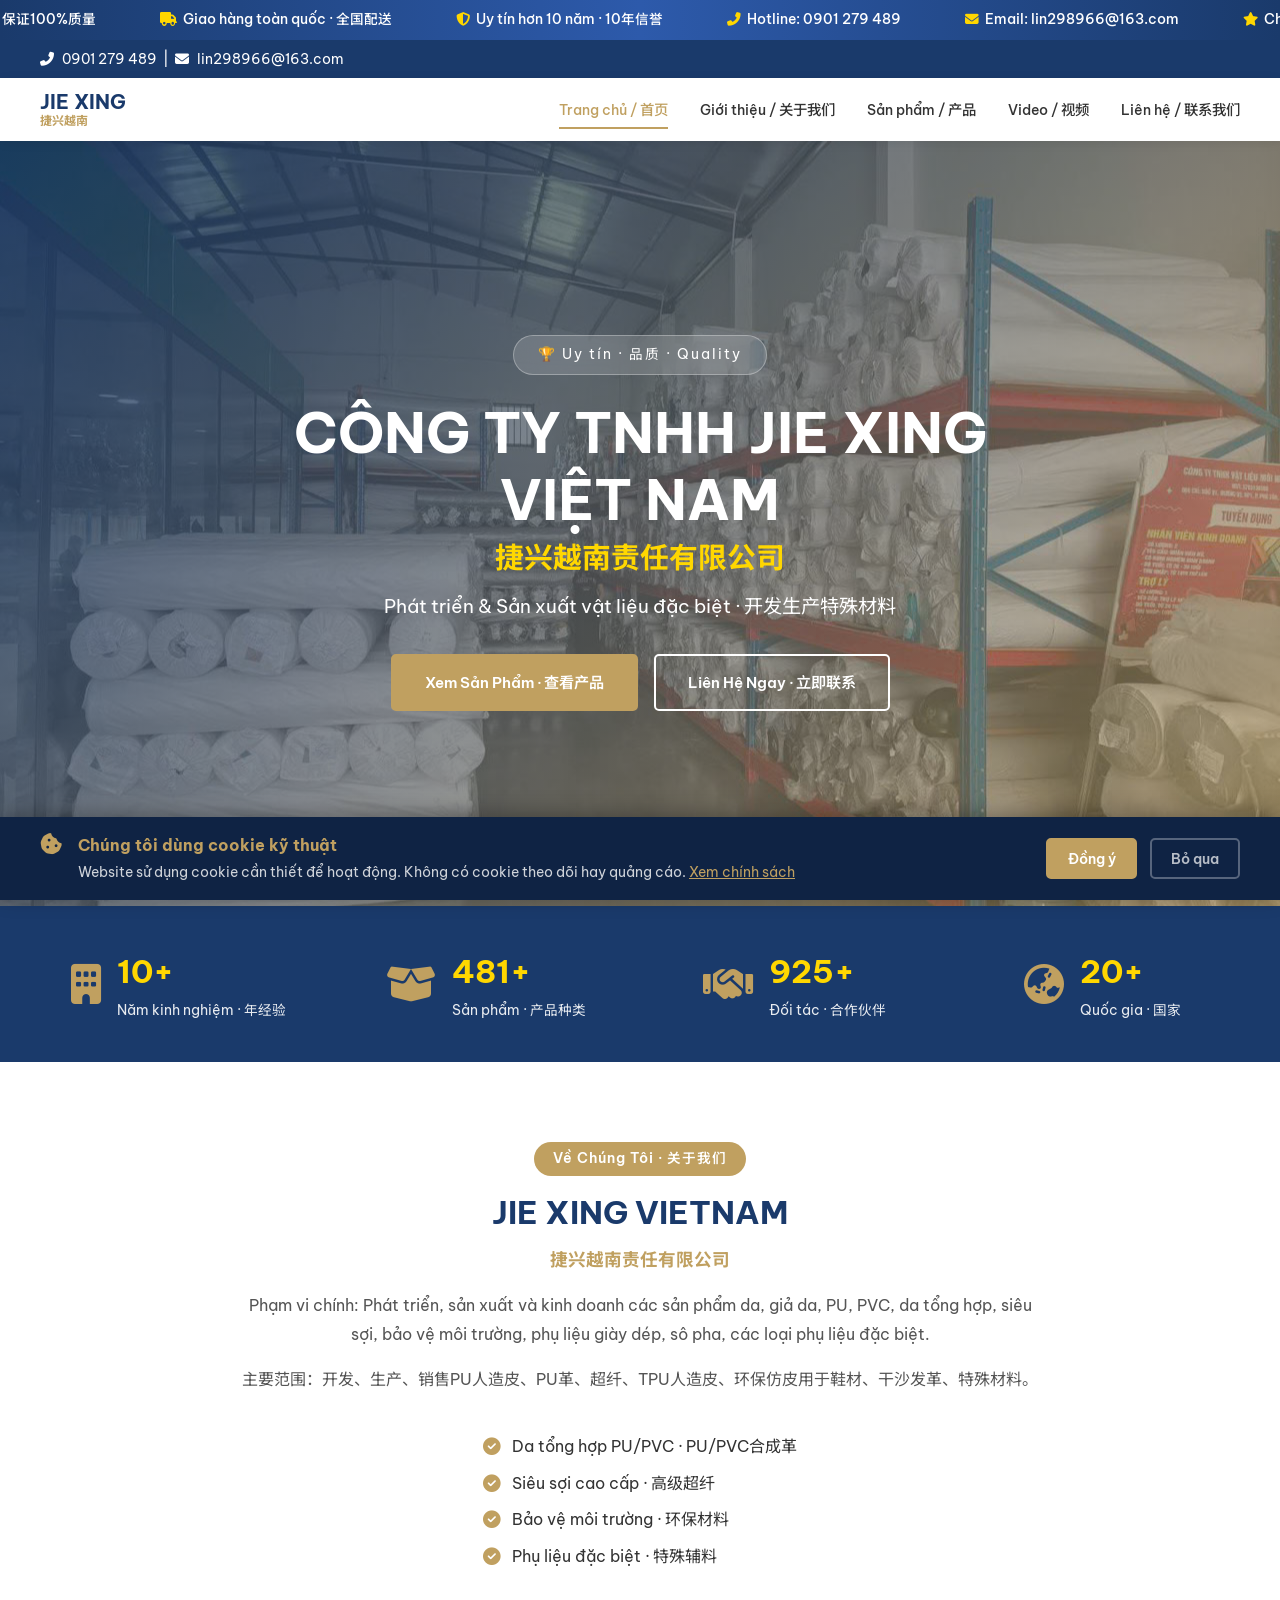
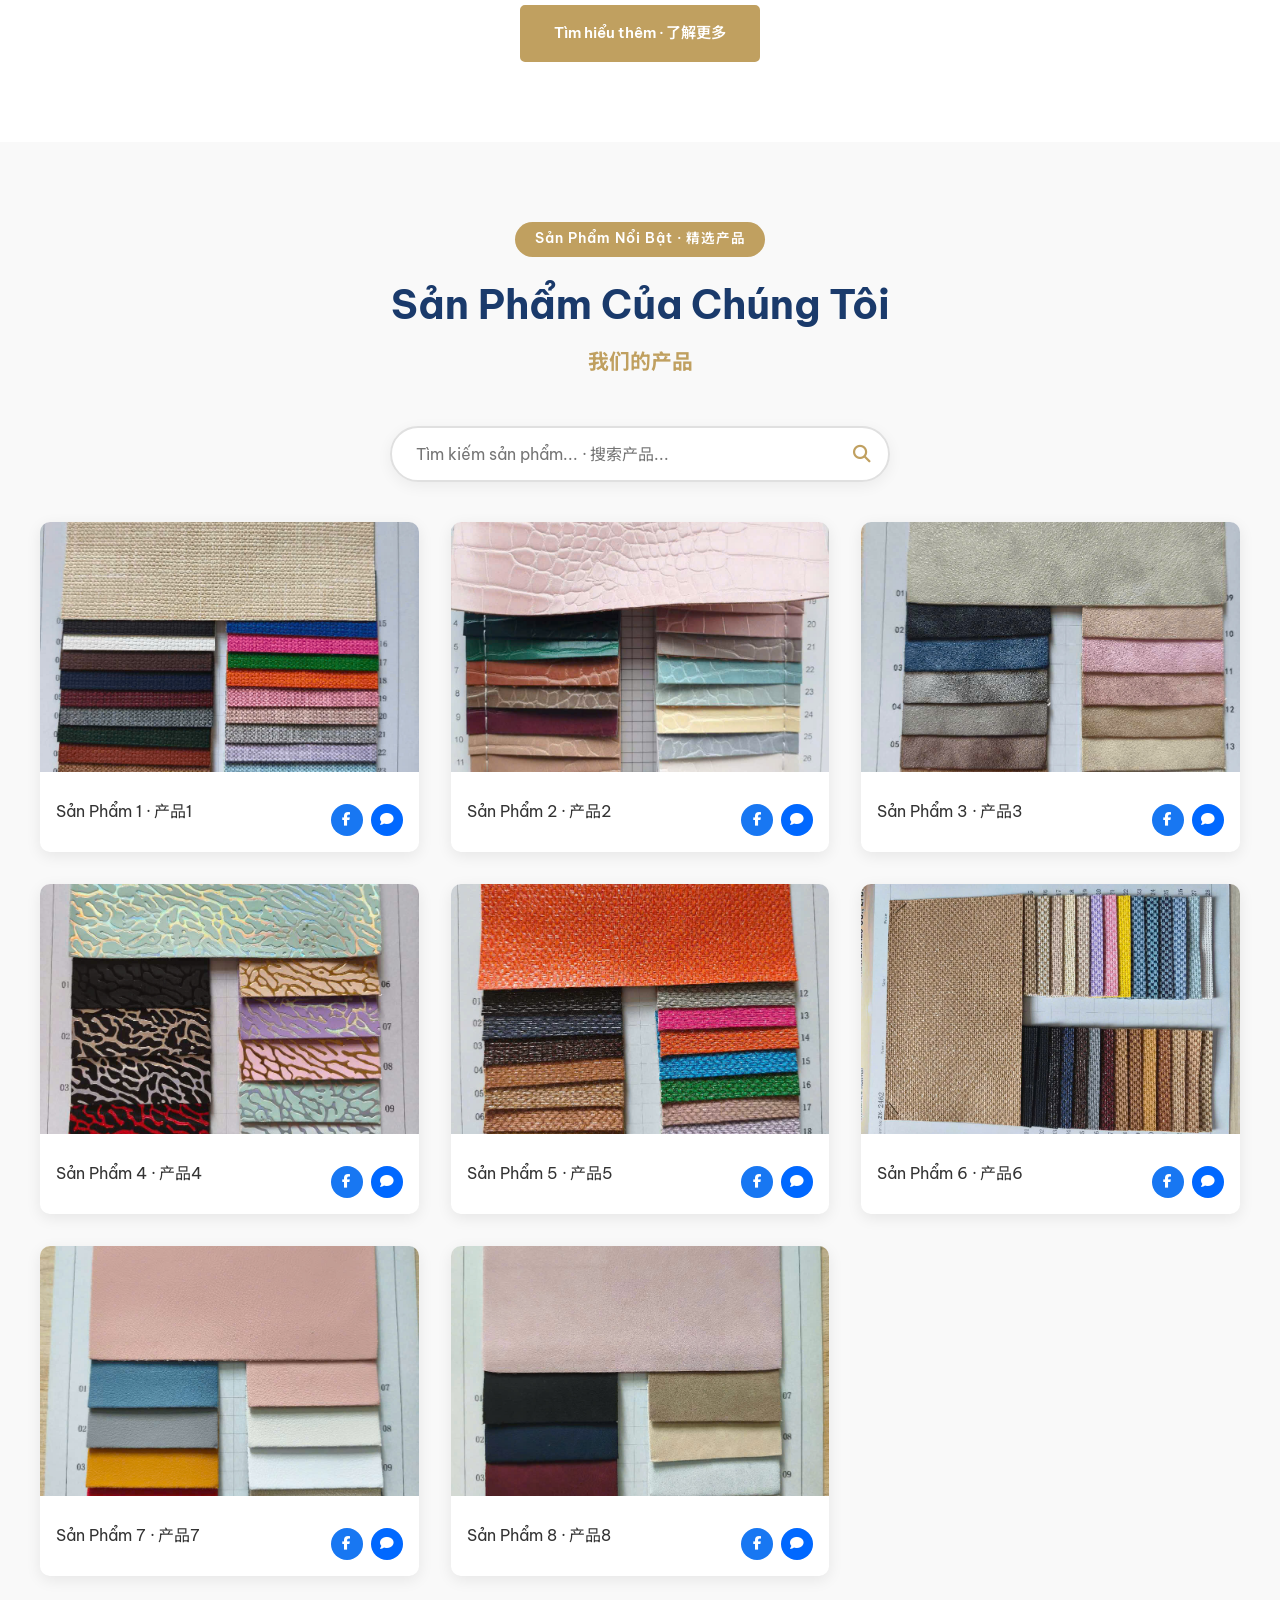
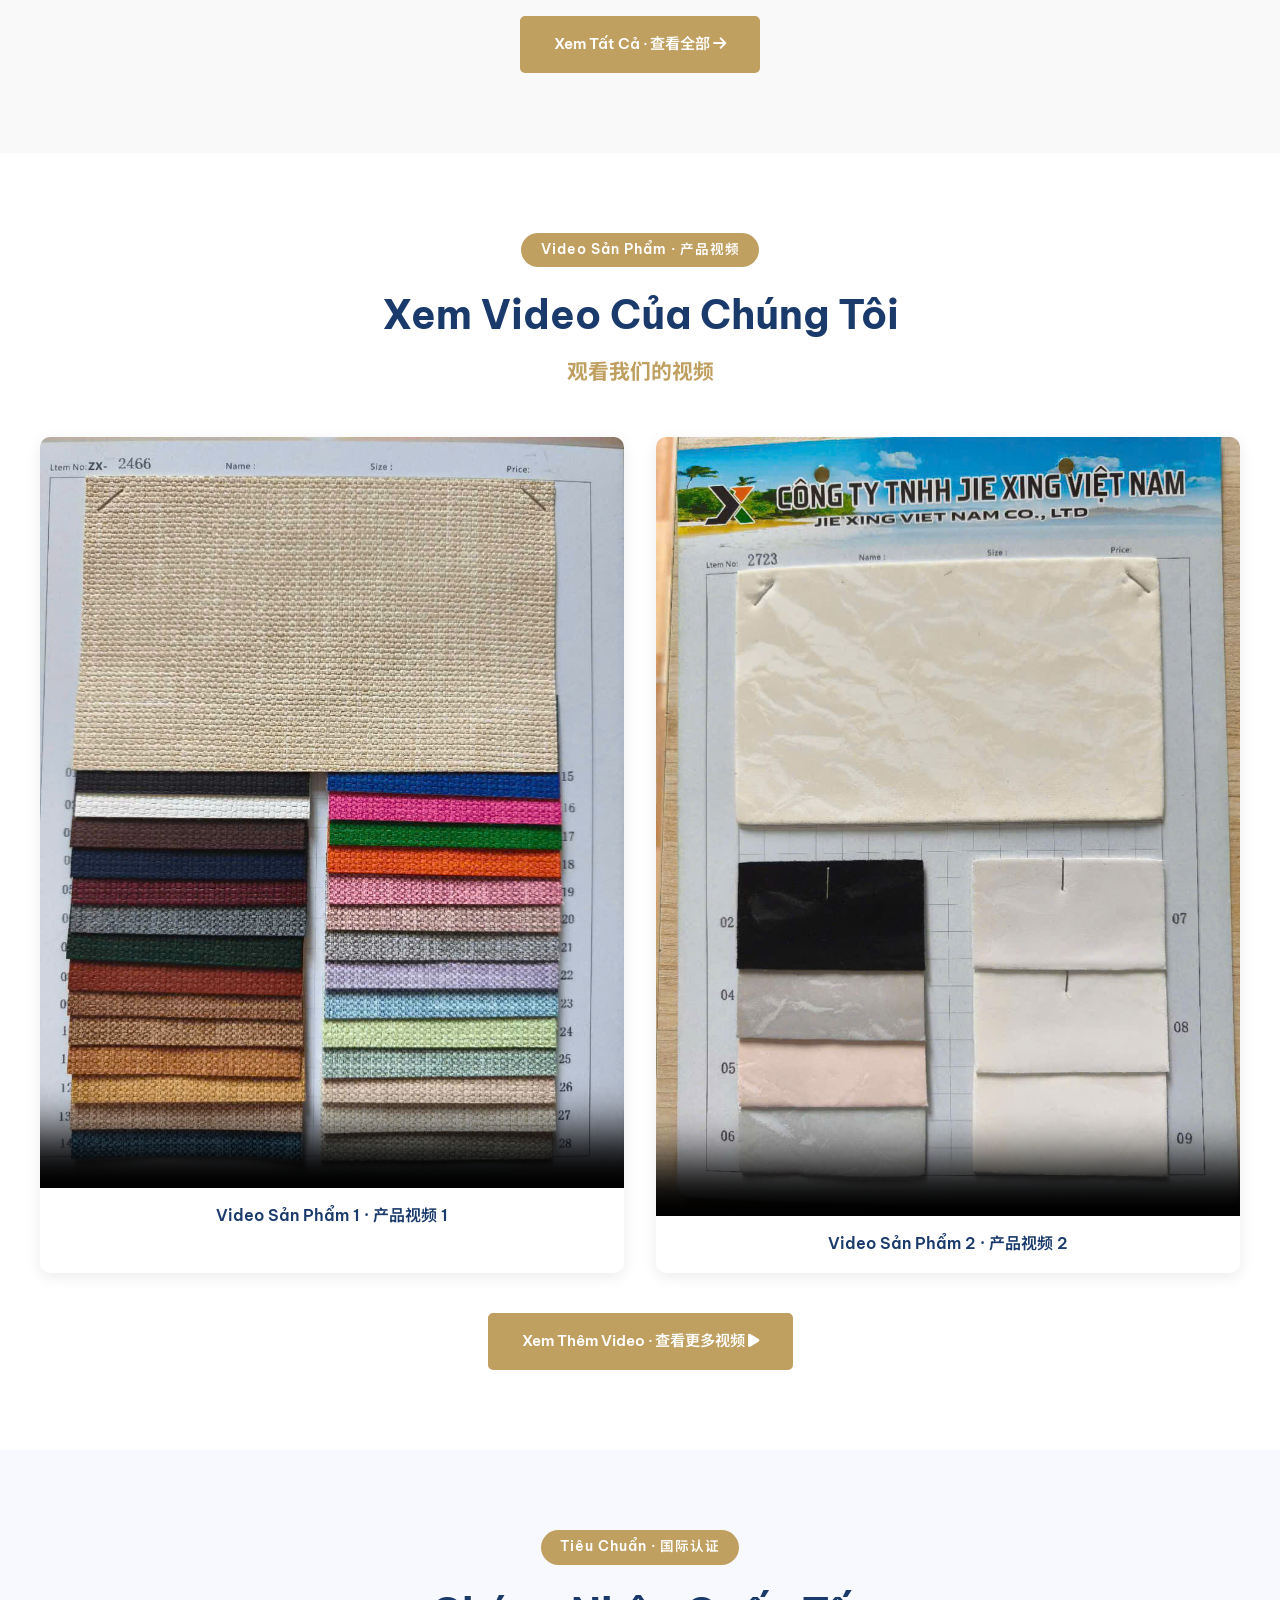
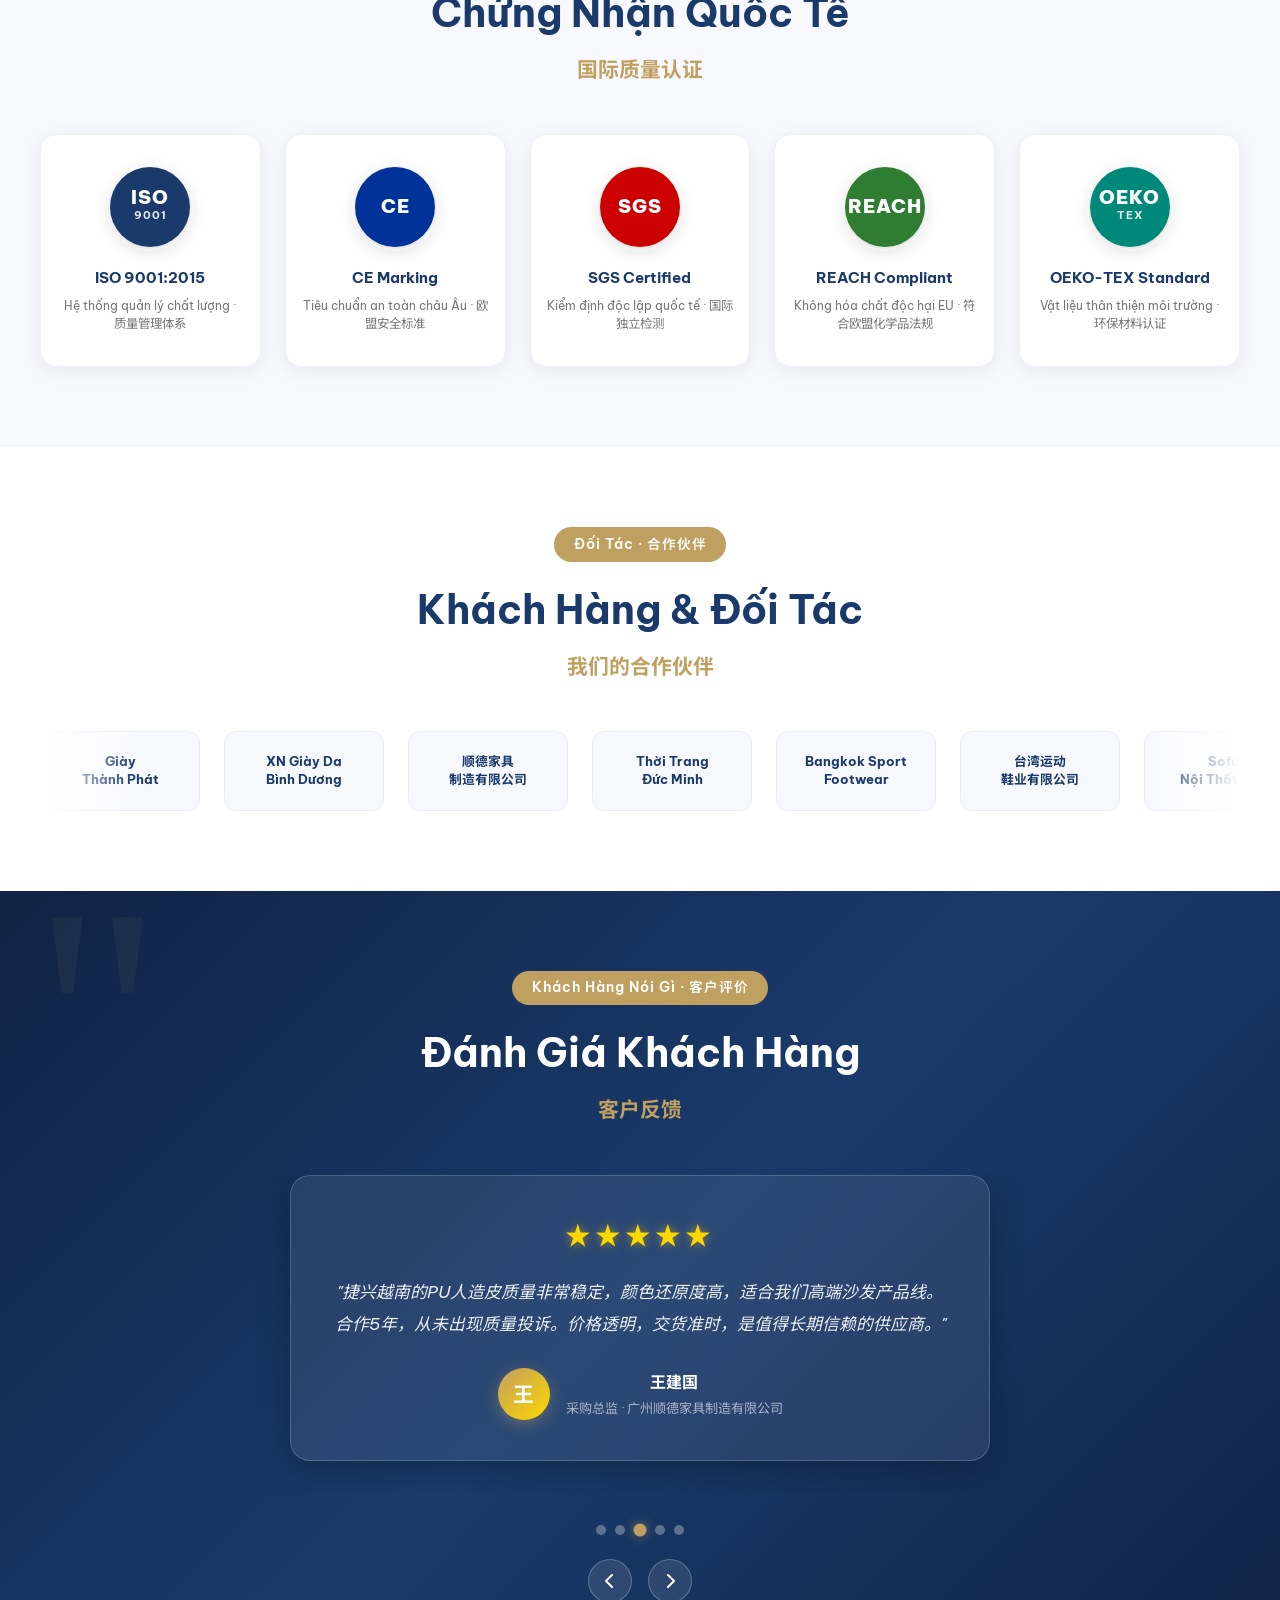
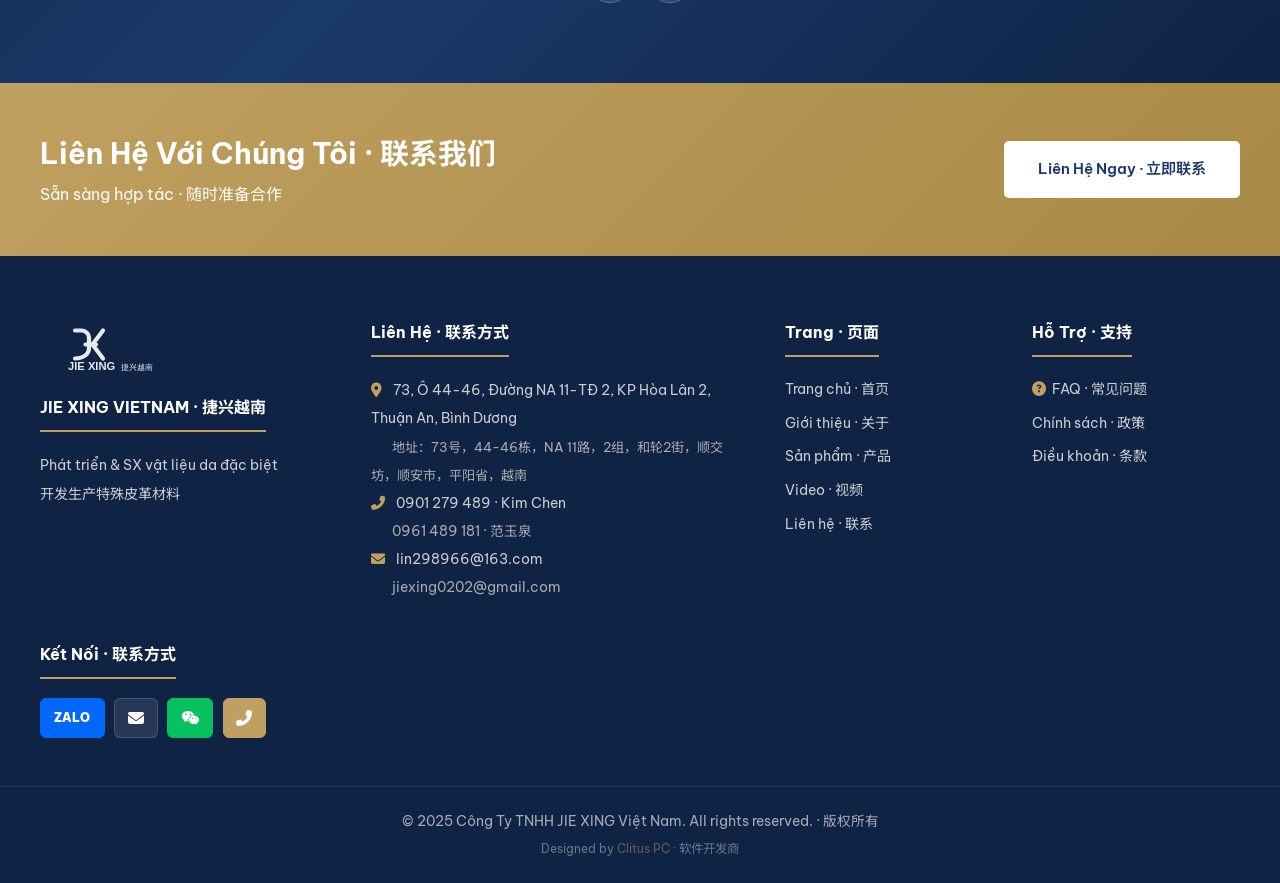
==== index.html @ db03d675 "fix: xoa han anh khoi HTML index va gioi-thieu, khong con xuat hien o dau" ====
﻿<!DOCTYPE html>
<html lang="vi">
<head>
  <meta charset="UTF-8" />
  <meta name="viewport" content="width=device-width, initial-scale=1.0"/>
  <title>JIE XING VIETNAM · Công Ty TNHH JIE XING Việt Nam · 捷兴越南</title>

  <!-- ===== SEO META ===== -->
  <meta name="description" content="Công ty TNHH JIE XING Việt Nam - Chuyên phát triển, sản xuất vật liệu da PU/PVC, siêu sợi, da tổng hợp, phụ liệu giày dép cao cấp tại Bình Dương, Việt Nam."/>
  <meta name="keywords" content="JIE XING, da PU, PVC, siêu sợi, vật liệu da, phụ liệu giày, Bình Dương, 捷兴越南, 人造皮革"/>
  <meta name="author" content="Công Ty TNHH JIE XING Việt Nam"/>
  <meta name="robots" content="index, follow"/>
  <link rel="canonical" href="https://jiexing-vietnam.vercel.app/"/>

  <!-- ===== HREFLANG (đa ngôn ngữ SEO) ===== -->
  <link rel="alternate" hreflang="vi" href="https://jiexing-vietnam.vercel.app/index.html"/>
  <link rel="alternate" hreflang="zh" href="https://jiexing-vietnam.vercel.app/index-cn.html"/>
  <link rel="alternate" hreflang="x-default" href="https://jiexing-vietnam.vercel.app/"/>

  <!-- ===== FAVICON ===== -->
  <link rel="icon" type="image/svg+xml" href="images/favicon.svg"/>
  <link rel="shortcut icon" href="images/favicon.svg"/>

  <!-- ===== PRECONNECT (tăng tốc tải font/CDN) ===== -->
  <link rel="preconnect" href="https://fonts.googleapis.com"/>
  <link rel="preconnect" href="https://fonts.gstatic.com" crossorigin/>
  <link rel="preconnect" href="https://cdnjs.cloudflare.com"/>

  <!-- ===== DNS PREFETCH ===== -->
  <link rel="dns-prefetch" href="https://fonts.googleapis.com"/>
  <link rel="dns-prefetch" href="https://cdnjs.cloudflare.com"/>

  <!-- ===== OPEN GRAPH ===== -->
  <meta property="og:type" content="website"/>
  <meta property="og:url" content="https://jiexing-vietnam.vercel.app/"/>
  <meta property="og:title" content="JIE XING VIETNAM · Vật Liệu Da Cao Cấp"/>
  <meta property="og:description" content="Phát triển & Sản xuất vật liệu da đặc biệt PU/PVC, siêu sợi, da tổng hợp tại Bình Dương, Việt Nam."/>
  <meta property="og:image" content="https://jiexing-vietnam.vercel.app/anh-cong-ty/z8016551826097_303a091d71e7a9122ea90979e0007694.jpg"/>
  <meta property="og:locale" content="vi_VN"/>
  <meta property="og:site_name" content="JIE XING VIETNAM"/>

  <!-- ===== TWITTER CARD ===== -->
  <meta name="twitter:card" content="summary_large_image"/>
  <meta name="twitter:title" content="JIE XING VIETNAM · Vật Liệu Da Cao Cấp"/>
  <meta name="twitter:description" content="Phát triển & Sản xuất vật liệu da đặc biệt tại Bình Dương, Việt Nam."/>
  <meta name="twitter:image" content="https://jiexing-vietnam.vercel.app/anh-cong-ty/z8016551826097_303a091d71e7a9122ea90979e0007694.jpg"/>

  <!-- ===== SCHEMA.ORG JSON-LD ===== -->
  <script type="application/ld+json">
  {
    "@context": "https://schema.org",
    "@type": "LocalBusiness",
    "name": "Công Ty TNHH JIE XING Việt Nam",
    "alternateName": "JIE XING VIETNAM",
    "url": "https://jiexing-vietnam.vercel.app",
    "logo": "https://jiexing-vietnam.vercel.app/images/logo.svg",
    "image": "https://jiexing-vietnam.vercel.app/anh-cong-ty/z8016551826097_303a091d71e7a9122ea90979e0007694.jpg",
    "description": "Phát triển, sản xuất và kinh doanh các sản phẩm da PU, PVC, siêu sợi, da tổng hợp, phụ liệu giày dép cao cấp.",
    "telephone": "+84901279489",
    "email": "lin298966@163.com",
    "address": {
      "@type": "PostalAddress",
      "streetAddress": "73, Ô 44-46, Đường NA 11-TĐ 2, KP Hòa Lân 2",
      "addressLocality": "Thuận An",
      "addressRegion": "Bình Dương",
      "addressCountry": "VN"
    },
    "openingHoursSpecification": [
      {"@type":"OpeningHoursSpecification","dayOfWeek":["Monday","Tuesday","Wednesday","Thursday","Friday"],"opens":"08:00","closes":"18:00"},
      {"@type":"OpeningHoursSpecification","dayOfWeek":["Saturday"],"opens":"08:00","closes":"16:00"},
      {"@type":"OpeningHoursSpecification","dayOfWeek":["Sunday"],"opens":"09:00","closes":"12:00"}
    ],
    "sameAs": ["https://zalo.me/0901279489"]
  }
  </script>

  <link rel="stylesheet" href="css/style.css?v=20250709"/>
  <link rel="stylesheet" href="https://cdnjs.cloudflare.com/ajax/libs/font-awesome/6.5.0/css/all.min.css" media="print" onload="this.media='all'"/>
  <noscript><link rel="stylesheet" href="https://cdnjs.cloudflare.com/ajax/libs/font-awesome/6.5.0/css/all.min.css"/></noscript>
  <link href="https://fonts.googleapis.com/css2?family=Be+Vietnam+Pro:wght@300;400;600;700&family=Noto+Sans+SC:wght@300;400;700&display=swap" rel="stylesheet" media="print" onload="this.media='all'"/>
  <noscript><link href="https://fonts.googleapis.com/css2?family=Be+Vietnam+Pro:wght@300;400;600;700&family=Noto+Sans+SC:wght@300;400;700&display=swap" rel="stylesheet"/></noscript>
  <style>
    @keyframes tickerScroll { 0% { transform: translateX(0); } 100% { transform: translateX(-50%); } }
    @-webkit-keyframes tickerScroll { 0% { -webkit-transform: translateX(0); } 100% { -webkit-transform: translateX(-50%); } }
  </style>
</head>
<body>

<!-- ===== LOADING SCREEN ===== -->
<div id="loadingScreen" role="status" aria-label="Đang tải trang">
  <div class="loader-inner">
    <div class="loader-logo">JIE XING</div>
    <div class="loader-bar"><div class="loader-bar-fill"></div></div>
    <div class="loader-text">Đang tải · 加载中...</div>
  </div>
</div>

<!-- ===== ACCESSIBILITY SKIP LINK ===== -->
<a href="#main-content" class="skip-link">Bỏ qua điều hướng, đến nội dung chính</a>

<!-- ===== SCROLL PROGRESS BAR ===== -->
<div id="scrollProgress" role="progressbar" aria-label="Tiến trình cuộn trang"></div>

<!-- ===== CUSTOM CURSOR ===== -->
<div id="cursor" aria-hidden="true"></div>
<div id="cursorDot" aria-hidden="true"></div>

<!-- ===== COOKIE CONSENT ===== -->
<div id="cookieBanner" class="cookie-banner" role="dialog" aria-label="Thông báo cookie" aria-modal="true" style="display:none">
  <div class="cookie-inner">
    <div class="cookie-text">
      <i class="fas fa-cookie-bite" style="color:#c0a060;font-size:1.4rem"></i>
      <div>
        <strong>Chúng tôi dùng cookie kỹ thuật</strong>
        <p>Website sử dụng cookie cần thiết để hoạt động. Không có cookie theo dõi hay quảng cáo. <a href="chinh-sach.html">Xem chính sách</a></p>
      </div>
    </div>
    <div class="cookie-btns">
      <button id="cookieAccept" class="btn btn-primary btn-sm">Đồng ý</button>
      <button id="cookieDecline" class="btn btn-outline btn-sm">Bỏ qua</button>
    </div>
  </div>
</div>
<!-- TICKER - TOP OF PAGE -->
<div id="tickerBar" style="width:100%;overflow:hidden;background:linear-gradient(90deg,#1a3a6b,#2d5aab,#1a3a6b);padding:9px 0;display:block;">
  <div id="tickerTrack" style="display:flex;white-space:nowrap;">
    <span style="color:#fff;padding:0 2rem;font-size:0.85rem;font-weight:500;display:inline-flex;align-items:center;gap:6px;"><i class="fas fa-star" style="color:#ffd700;"></i> Chất lượng đảm bảo 100% · 保证100%质量</span>
    <span style="color:#fff;padding:0 2rem;font-size:0.85rem;font-weight:500;display:inline-flex;align-items:center;gap:6px;"><i class="fas fa-truck" style="color:#ffd700;"></i> Giao hàng toàn quốc · 全国配送</span>
    <span style="color:#fff;padding:0 2rem;font-size:0.85rem;font-weight:500;display:inline-flex;align-items:center;gap:6px;"><i class="fas fa-shield-alt" style="color:#ffd700;"></i> Uy tín hơn 10 năm · 10年信誉</span>
    <span style="color:#fff;padding:0 2rem;font-size:0.85rem;font-weight:500;display:inline-flex;align-items:center;gap:6px;"><i class="fas fa-phone-alt" style="color:#ffd700;"></i> Hotline: 0901 279 489</span>
    <span style="color:#fff;padding:0 2rem;font-size:0.85rem;font-weight:500;display:inline-flex;align-items:center;gap:6px;"><i class="fas fa-envelope" style="color:#ffd700;"></i> Email: lin298966@163.com</span>
    <span style="color:#fff;padding:0 2rem;font-size:0.85rem;font-weight:500;display:inline-flex;align-items:center;gap:6px;"><i class="fas fa-star" style="color:#ffd700;"></i> Chất lượng đảm bảo 100% · 保证100%质量</span>
    <span style="color:#fff;padding:0 2rem;font-size:0.85rem;font-weight:500;display:inline-flex;align-items:center;gap:6px;"><i class="fas fa-truck" style="color:#ffd700;"></i> Giao hàng toàn quốc · 全国配送</span>
    <span style="color:#fff;padding:0 2rem;font-size:0.85rem;font-weight:500;display:inline-flex;align-items:center;gap:6px;"><i class="fas fa-shield-alt" style="color:#ffd700;"></i> Uy tín hơn 10 năm · 10年信誉</span>
    <span style="color:#fff;padding:0 2rem;font-size:0.85rem;font-weight:500;display:inline-flex;align-items:center;gap:6px;"><i class="fas fa-phone-alt" style="color:#ffd700;"></i> Hotline: 0901 279 489</span>
    <span style="color:#fff;padding:0 2rem;font-size:0.85rem;font-weight:500;display:inline-flex;align-items:center;gap:6px;"><i class="fas fa-envelope" style="color:#ffd700;"></i> Email: lin298966@163.com</span>
  </div>
</div>

<!-- TOP BAR -->
<div class="topbar">
  <div class="container topbar-inner">
    <span><i class="fas fa-phone-alt"></i> 0901 279 489 &nbsp;|&nbsp; <i class="fas fa-envelope"></i> lin298966@163.com</span>
  </div>
</div>

<!-- NAVBAR -->
<nav class="navbar" id="navbar">
  <div class="container nav-inner">
    <a href="index.html" class="logo">
      <span class="logo-vn">JIE XING</span>
      <span class="logo-cn">捷兴越南</span>
    </a>
    <button class="nav-toggle" id="navToggle"><i class="fas fa-bars"></i></button>
    <ul class="nav-menu" id="navMenu">
      <li><a href="index.html" class="active">Trang chủ / 首页</a></li>
      <li><a href="gioi-thieu.html">Giới thiệu / 关于我们</a></li>
      <li><a href="san-pham.html">Sản phẩm / 产品</a></li>
      <li><a href="video.html">Video / 视频</a></li>
      <li><a href="lien-he.html">Liên hệ / 联系我们</a></li>
    </ul>
  </div>
</nav>


<!-- HERO SECTION -->
<section class="hero" id="main-content">
  <div class="hero-overlay"></div>
  <div class="hero-slider" id="heroSlider">
    <div class="hero-slide active" style="background-image:url('anh-cong-ty/z8016551817823_c7d93742f6160e219758ad115d58da5d.jpg')"></div>
    <div class="hero-slide" style="background-image:url('anh-cong-ty/z8016551826097_303a091d71e7a9122ea90979e0007694.jpg')"></div>
    <div class="hero-slide" style="background-image:url('anh-cong-ty/z8016551826808_bf2a0deb4a91d58156585b9fcf9eed31.jpg')"></div>
  </div>
  <div class="hero-content">
    <div class="hero-badge">🏆 Uy tín · 品质 · Quality</div>
    <h1 class="hero-title">
      <span class="vn">CÔNG TY TNHH JIE XING VIỆT NAM</span>
      <span class="cn">捷兴越南责任有限公司</span>
    </h1>
    <p class="hero-sub">Phát triển & Sản xuất vật liệu đặc biệt · 开发生产特殊材料</p>
    <div class="hero-btns">
      <a href="san-pham.html" class="btn btn-primary">Xem Sản Phẩm · 查看产品</a>
      <a href="lien-he.html" class="btn btn-outline">Liên Hệ Ngay · 立即联系</a>
    </div>
  </div>
  <div class="hero-dots" id="heroDots">
    <span class="dot active" onclick="goSlide(0)"></span>
    <span class="dot" onclick="goSlide(1)"></span>
    <span class="dot" onclick="goSlide(2)"></span>
  </div>
</section>

<!-- STATS BAR -->
<div class="stats-bar">
  <div class="container stats-grid">
    <div class="stat-item">
      <i class="fas fa-building"></i>
      <div><strong>10+</strong><span>Năm kinh nghiệm · 年经验</span></div>
    </div>
    <div class="stat-item">
      <i class="fas fa-box-open"></i>
      <div><strong>500+</strong><span>Sản phẩm · 产品种类</span></div>
    </div>
    <div class="stat-item">
      <i class="fas fa-handshake"></i>
      <div><strong>1000+</strong><span>Đối tác · 合作伙伴</span></div>
    </div>
    <div class="stat-item">
      <i class="fas fa-globe-asia"></i>
      <div><strong>20+</strong><span>Quốc gia · 国家</span></div>
    </div>
  </div>
</div>

<!-- ABOUT PREVIEW -->
<section class="section about-preview" style="background:#fff">
  <div class="container">
    <div class="about-text" style="max-width:800px;margin:0 auto;text-align:center">
      <div class="section-label">Về Chúng Tôi · 关于我们</div>
      <h2 style="font-size:2rem;color:#1a3a6b;margin-bottom:1rem">JIE XING VIETNAM<br/><small style="font-size:1.1rem;color:#c0a060">捷兴越南责任有限公司</small></h2>
      <p>Phạm vi chính: Phát triển, sản xuất và kinh doanh các sản phẩm da, giả da, PU, PVC, da tổng hợp, siêu sợi, bảo vệ môi trường, phụ liệu giày dép, sô pha, các loại phụ liệu đặc biệt.</p>
      <p>主要范围：开发、生产、销售PU人造皮、PU革、超纤、TPU人造皮、环保仿皮用于鞋材、干沙发革、特殊材料。</p>
      <ul class="about-features" style="display:inline-block;text-align:left;margin:1.5rem auto">
        <li><i class="fas fa-check-circle"></i> Da tổng hợp PU/PVC · PU/PVC合成革</li>
        <li><i class="fas fa-check-circle"></i> Siêu sợi cao cấp · 高级超纤</li>
        <li><i class="fas fa-check-circle"></i> Bảo vệ môi trường · 环保材料</li>
        <li><i class="fas fa-check-circle"></i> Phụ liệu đặc biệt · 特殊辅料</li>
      </ul>
      <br/>
      <a href="gioi-thieu.html" class="btn btn-primary">Tìm hiểu thêm · 了解更多</a>
    </div>
  </div>
</section>

<!-- FEATURED PRODUCTS -->
<section class="section products-preview gradient-bg" id="products" style="background:#f9f9f9">
  <div class="container">
    <div class="section-header" data-aos="fade-up">
      <div class="section-label">Sản Phẩm Nổi Bật · 精选产品</div>
      <h2>Sản Phẩm Của Chúng Tôi<br/><small>我们的产品</small></h2>
    </div>
    
    <!-- SEARCH BOX -->
    <div class="search-box" data-aos="fade-up">
      <input type="text" id="productSearch" placeholder="Tìm kiếm sản phẩm... · 搜索产品..."/>
      <i class="fas fa-search"></i>
    </div>
    
    <div class="products-grid" id="featuredGrid">
      <!-- JS sẽ render 8 ảnh đầu -->
    </div>
    <div class="center-btn">
      <a href="san-pham.html" class="btn btn-primary">Xem Tất Cả · 查看全部 <i class="fas fa-arrow-right"></i></a>
    </div>
  </div>
</section>

<!-- VIDEO PREVIEW -->
<section class="section video-preview">
  <div class="container">
    <div class="section-header" data-aos="fade-up">
      <div class="section-label">Video Sản Phẩm · 产品视频</div>
      <h2>Xem Video Của Chúng Tôi<br/><small>观看我们的视频</small></h2>
    </div>
    <div class="video-grid">
      <div class="video-card" data-aos="zoom-in">
        <video controls poster="anh-san-pham/z8016550940335_d1de481fe2f7ef6e64ea0d3e5777d00e.jpg" data-autoplay> <source src="video-san-pham/8016551160498.mp4" type="video/mp4"/>
        </video>
        <p>Video Sản Phẩm 1 · 产品视频 1</p>
      </div>
      <div class="video-card" data-aos="zoom-in" data-aos-delay="200">
        <video controls poster="anh-san-pham/z8016550940522_28737a77425d997f7e8315f573cdece9.jpg" data-autoplay>
          <source src="video-san-pham/8016552766700.mp4" type="video/mp4"/>
        </video>
        <p>Video Sản Phẩm 2 · 产品视频 2</p>
      </div>
    </div>
    <div class="center-btn">
      <a href="video.html" class="btn btn-primary">Xem Thêm Video · 查看更多视频 <i class="fas fa-play"></i></a>
    </div>
  </div>
</section>

<!-- ISO / CE / SGS BADGES -->
<section class="section certifications-section">
  <div class="container">
    <div class="section-header" data-aos="fade-up">
      <div class="section-label">Tiêu Chuẩn · 国际认证</div>
      <h2>Chứng Nhận Quốc Tế<br/><small>国际质量认证</small></h2>
    </div>
    <div class="cert-grid">
      <div class="cert-card" data-aos="zoom-in" data-aos-delay="100">
        <div class="cert-badge cert-iso">
          <span class="cert-abbr">ISO</span>
          <span class="cert-num">9001</span>
        </div>
        <h4>ISO 9001:2015</h4>
        <p>Hệ thống quản lý chất lượng · 质量管理体系</p>
      </div>
      <div class="cert-card" data-aos="zoom-in" data-aos-delay="200">
        <div class="cert-badge cert-ce">
          <span class="cert-abbr">CE</span>
        </div>
        <h4>CE Marking</h4>
        <p>Tiêu chuẩn an toàn châu Âu · 欧盟安全标准</p>
      </div>
      <div class="cert-card" data-aos="zoom-in" data-aos-delay="300">
        <div class="cert-badge cert-sgs">
          <span class="cert-abbr">SGS</span>
        </div>
        <h4>SGS Certified</h4>
        <p>Kiểm định độc lập quốc tế · 国际独立检测</p>
      </div>
      <div class="cert-card" data-aos="zoom-in" data-aos-delay="400">
        <div class="cert-badge cert-reach">
          <span class="cert-abbr">REACH</span>
        </div>
        <h4>REACH Compliant</h4>
        <p>Không hóa chất độc hại EU · 符合欧盟化学品法规</p>
      </div>
      <div class="cert-card" data-aos="zoom-in" data-aos-delay="500">
        <div class="cert-badge cert-oeko">
          <span class="cert-abbr">OEKO</span>
          <span class="cert-num">TEX</span>
        </div>
        <h4>OEKO-TEX Standard</h4>
        <p>Vật liệu thân thiện môi trường · 环保材料认证</p>
      </div>
    </div>
  </div>
</section>

<!-- PARTNER LOGO CAROUSEL -->
<section class="section partners-section">
  <div class="container">
    <div class="section-header" data-aos="fade-up">
      <div class="section-label">Đối Tác · 合作伙伴</div>
      <h2>Khách Hàng & Đối Tác<br/><small>我们的合作伙伴</small></h2>
    </div>
    <div class="partners-carousel-wrap" data-aos="fade-up">
      <div class="partners-track" id="partnersTrack">
        <!-- Row 1 -->
        <div class="partner-logo-item"><div class="partner-logo-box"><span class="partner-name">Giày<br/>Thành Phát</span></div></div>
        <div class="partner-logo-item"><div class="partner-logo-box"><span class="partner-name">XN Giày Da<br/>Bình Dương</span></div></div>
        <div class="partner-logo-item"><div class="partner-logo-box"><span class="partner-name">顺德家具<br/>制造有限公司</span></div></div>
        <div class="partner-logo-item"><div class="partner-logo-box"><span class="partner-name">Thời Trang<br/>Đức Minh</span></div></div>
        <div class="partner-logo-item"><div class="partner-logo-box"><span class="partner-name">Bangkok Sport<br/>Footwear</span></div></div>
        <div class="partner-logo-item"><div class="partner-logo-box"><span class="partner-name">台湾运动<br/>鞋业有限公司</span></div></div>
        <div class="partner-logo-item"><div class="partner-logo-box"><span class="partner-name">Sofa<br/>Nội Thất Việt</span></div></div>
        <div class="partner-logo-item"><div class="partner-logo-box"><span class="partner-name">广州皮革<br/>进出口公司</span></div></div>
        <!-- Duplicate for loop -->
        <div class="partner-logo-item"><div class="partner-logo-box"><span class="partner-name">Giày<br/>Thành Phát</span></div></div>
        <div class="partner-logo-item"><div class="partner-logo-box"><span class="partner-name">XN Giày Da<br/>Bình Dương</span></div></div>
        <div class="partner-logo-item"><div class="partner-logo-box"><span class="partner-name">顺德家具<br/>制造有限公司</span></div></div>
        <div class="partner-logo-item"><div class="partner-logo-box"><span class="partner-name">Thời Trang<br/>Đức Minh</span></div></div>
        <div class="partner-logo-item"><div class="partner-logo-box"><span class="partner-name">Bangkok Sport<br/>Footwear</span></div></div>
        <div class="partner-logo-item"><div class="partner-logo-box"><span class="partner-name">台湾运动<br/>鞋业有限公司</span></div></div>
        <div class="partner-logo-item"><div class="partner-logo-box"><span class="partner-name">Sofa<br/>Nội Thất Việt</span></div></div>
        <div class="partner-logo-item"><div class="partner-logo-box"><span class="partner-name">广州皮革<br/>进出口公司</span></div></div>
      </div>
    </div>
  </div>
</section>

<!-- TESTIMONIALS - ĐÁNH GIÁ KHÁCH HÀNG -->
<section class="section testimonials-section">
  <div class="container">
    <div class="section-header" data-aos="fade-up">
      <div class="section-label">Khách Hàng Nói Gì · 客户评价</div>
      <h2>Đánh Giá Khách Hàng<br/><small>客户反馈</small></h2>
    </div>
    <div class="testimonials-slider" id="testimonialsSlider">
      <div class="testimonial-track" id="testimonialTrack">

        <div class="testimonial-slide">
          <div class="testimonial-card">
            <div class="testimonial-stars">★★★★★</div>
            <p class="testimonial-text">"Chúng tôi đã hợp tác với JIE XING hơn 4 năm. Chất lượng da PU ổn định, không bị bong tróc sau 2 năm sử dụng. Đặc biệt anh Kim Chen hỗ trợ kỹ thuật rất nhiệt tình, giải đáp nhanh qua Zalo."</p>
            <div class="testimonial-author">
              <div class="testimonial-avatar">P</div>
              <div>
                <strong>Phạm Quốc Hùng</strong>
                <span>Giám đốc sản xuất · Công ty Giày Thành Phát, TP.HCM</span>
              </div>
            </div>
          </div>
        </div>

        <div class="testimonial-slide">
          <div class="testimonial-card">
            <div class="testimonial-stars">★★★★★</div>
            <p class="testimonial-text">"Siêu sợi của JIE XING đạt chuẩn xuất khẩu sang EU, không chứa chất độc hại. Giá cạnh tranh, giao hàng đúng tiến độ. Chúng tôi đặt hàng đều đặn mỗi tháng và chưa lần nào thất vọng."</p>
            <div class="testimonial-author">
              <div class="testimonial-avatar">N</div>
              <div>
                <strong>Nguyễn Thị Lan Anh</strong>
                <span>Trưởng phòng thu mua · Xí Nghiệp Giày Da Bình Dương</span>
              </div>
            </div>
          </div>
        </div>

        <div class="testimonial-slide">
          <div class="testimonial-card">
            <div class="testimonial-stars">★★★★★</div>
            <p class="testimonial-text">"捷兴越南的PU人造皮质量非常稳定，颜色还原度高，适合我们高端沙发产品线。合作5年，从未出现质量投诉。价格透明，交货准时，是值得长期信赖的供应商。"</p>
            <div class="testimonial-author">
              <div class="testimonial-avatar">王</div>
              <div>
                <strong>王建国</strong>
                <span>采购总监 · 广州顺德家具制造有限公司</span>
              </div>
            </div>
          </div>
        </div>

        <div class="testimonial-slide">
          <div class="testimonial-card">
            <div class="testimonial-stars">★★★★★</div>
            <p class="testimonial-text">"Vật liệu TPU bảo vệ môi trường của JIE XING giúp sản phẩm túi xách của chúng tôi đạt chứng nhận REACH. Mẫu mã đa dạng, team kỹ thuật hỗ trợ chọn mẫu rất chuyên nghiệp."</p>
            <div class="testimonial-author">
              <div class="testimonial-avatar">T</div>
              <div>
                <strong>Trần Minh Đức</strong>
                <span>CEO · Công ty TNHH Thời Trang Đức Minh, Bình Dương</span>
              </div>
            </div>
          </div>
        </div>

        <div class="testimonial-slide">
          <div class="testimonial-card">
            <div class="testimonial-stars">★★★★★</div>
            <p class="testimonial-text">"We source PVC and microfiber materials from JIE XING for our sports shoe line. Quality is consistent batch after batch. Kim Chen responds within hours and always finds solutions. Highly recommended partner."</p>
            <div class="testimonial-author">
              <div class="testimonial-avatar">S</div>
              <div>
                <strong>Somchai Wiriyakul</strong>
                <span>Purchasing Manager · Bangkok Sport Footwear Co., Thailand</span>
              </div>
            </div>
          </div>
        </div>

      </div>
    </div>
    <div class="testimonial-dots" id="testimonialDots"></div>
    <div class="testimonial-nav">
      <button class="t-prev" onclick="testimonialPrev()"><i class="fas fa-chevron-left"></i></button>
      <button class="t-next" onclick="testimonialNext()"><i class="fas fa-chevron-right"></i></button>
    </div>
  </div>
</section>

<!-- CONTACT STRIP -->
<section class="contact-strip">
  <div class="container contact-strip-inner">
    <div>
      <h3>Liên Hệ Với Chúng Tôi · 联系我们</h3>
      <p>Sẵn sàng hợp tác · 随时准备合作</p>
    </div>
    <a href="lien-he.html" class="btn btn-white">Liên Hệ Ngay · 立即联系</a>
  </div>
</section>

<!-- FOOTER -->
<footer class="footer">
  <div class="container footer-grid">
    <div class="footer-col">
      <a href="index.html" class="footer-logo">
        <img src="images/logo.svg" alt="JIE XING"/>
      </a>
      <h4>JIE XING VIETNAM · 捷兴越南</h4>
      <p>Phát triển & SX vật liệu da đặc biệt<br/>开发生产特殊皮革材料</p>
    </div>
    <div class="footer-col">
      <h4>Liên Hệ · 联系方式</h4>
      <p><i class="fas fa-map-marker-alt"></i> 73, Ô 44-46, Đường NA 11-TĐ 2, KP Hòa Lân 2, Thuận An, Bình Dương<br/><span style="padding-left:1.3rem;font-size:0.82rem;color:#aaa">地址：73号，44-46栋，NA 11路，2组，和轮2街，顺交坊，顺安市，平阳省，越南</span></p>
      <p><i class="fas fa-phone-alt"></i> 0901 279 489 · Kim Chen<br/><span style="padding-left:1.3rem;font-size:0.85rem;color:#aaa">0961 489 181 · 范玉泉</span></p>
      <p><i class="fas fa-envelope"></i> lin298966@163.com<br/><span style="padding-left:1.3rem;font-size:0.85rem;color:#aaa">jiexing0202@gmail.com</span></p>
    </div>
    <div class="footer-col">
      <h4>Trang · 页面</h4>
      <ul>
        <li><a href="index.html">Trang chủ · 首页</a></li>
        <li><a href="gioi-thieu.html">Giới thiệu · 关于</a></li>
        <li><a href="san-pham.html">Sản phẩm · 产品</a></li>
        <li><a href="video.html">Video · 视频</a></li>
        <li><a href="lien-he.html">Liên hệ · 联系</a></li>
      </ul>
    </div>
    <div class="footer-col">
      <h4>Hỗ Trợ · 支持</h4>
      <ul>
        <li><a href="faq.html"><i class="fas fa-question-circle" style="color:#c0a060;margin-right:6px"></i>FAQ · 常见问题</a></li>
        <li><a href="chinh-sach.html">Chính sách · 政策</a></li>
        <li><a href="dieu-khoan.html">Điều khoản · 条款</a></li>
      </ul>
    </div>
    <div class="footer-col">
      <h4>Kết Nối · 联系方式</h4>
      <div class="social-links">
        <a href="https://zalo.me/0901279489" title="Zalo" target="_blank" style="background:#0068ff;border-color:#0068ff"><span style="font-size:0.75rem;font-weight:900;letter-spacing:.5px">ZALO</span></a>
        <a href="mailto:lin298966@163.com" title="Email"><i class="fas fa-envelope"></i></a>
        <a href="lien-he-wechat.html" title="WeChat · 微信" style="background:#07c160;border-color:#07c160"><i class="fab fa-weixin"></i></a>
        <a href="tel:0901279489" title="Điện thoại · 电话" style="background:#c0a060;border-color:#c0a060"><i class="fas fa-phone-alt"></i></a>
      </div>
    </div>
  </div>
  <div class="footer-bottom">
    <p>© 2025 Công Ty TNHH JIE XING Việt Nam. All rights reserved. · 版权所有</p>
    <p style="margin-top:0.4rem;font-size:0.78rem;opacity:0.6">Designed by <a href="#" style="color:#c0a060;text-decoration:none">Clitus PC</a> · 软件开发商</p>
  </div>
</footer>

<a href="#" class="back-to-top" id="backTop"><i class="fas fa-arrow-up"></i></a>

<script src="js/main.js"></script>
<script src="js/advanced.js"></script>
<script>
  // Ticker: JS fallback đảm bảo chạy trên mọi mobile
  (function(){
    var track = document.getElementById('tickerTrack');
    if (!track) return;
    // Clone nội dung để seamless loop
    var clone = track.innerHTML;
    track.innerHTML = clone + clone;
    var totalW = track.scrollWidth / 2;
    var pos = 0;
    var speed = 0.5; // px mỗi frame
    function tick() {
      pos -= speed;
      if (pos <= -totalW) pos = 0;
      track.style.transform = 'translateX(' + pos + 'px)';
      track.style.webkitTransform = 'translateX(' + pos + 'px)';
      requestAnimationFrame(tick);
    }
    // Tắt CSS animation, dùng JS animation
    track.style.animation = 'none';
    track.style.webkitAnimation = 'none';
    requestAnimationFrame(tick);
  })();
</script>
<script>
  const imgs = [
    'z8016550940335_d1de481fe2f7ef6e64ea0d3e5777d00e',
    'z8016550945421_5ee60f206d3b8f847e7f7530803e3512',
    'z8016550962926_5897c30f955ae6f884e91117b8d88719',
    'z8016550978244_82fe042e8ea533d2ea232a0e00a08019',
    'z8016551016060_f0b2a675247b42a874bea145f328d885',
    'z8016551044708_8c675a3d26f397c6abbfe12d65763cd4',
    'z8016551093980_a84a85d0081c870c65dd9fb569df3ab5',
    'z8016551122156_d5ec9e5bd910c740a6707cb59f9cbdee'
  ];
  const grid = document.getElementById('featuredGrid');
  imgs.forEach((n,i) => {
    grid.innerHTML += `<div class="product-card zoom-hover" data-aos="fade-up" data-aos-delay="${i*100}" data-category="category${(i%3)+1}">
      <div class="product-img-wrap">
        <img src="anh-san-pham/${n}.jpg" alt="Sản phẩm ${i+1}" loading="lazy" class="zoomable"/>
        <div class="product-overlay"><a href="san-pham.html" class="btn btn-sm">Xem · 查看</a></div>
      </div>
      <div class="product-info">
        <span>Sản Phẩm ${i+1} · 产品${i+1}</span>
        <div class="share-buttons">
          <div class="share-btn facebook" onclick="shareToSocial('facebook')" title="Share Facebook"><i class="fab fa-facebook-f"></i></div>
          <div class="share-btn zalo" onclick="shareToSocial('zalo')" title="Share Zalo"><i class="fas fa-comment"></i></div>
        </div>
      </div>
    </div>`;
  });
</script>
</body>
</html>
---- css/style.css ----
/* ==============================================
   RESET & TYPOGRAPHY
   ============================================== */
* { margin:0; padding:0; box-sizing:border-box; }
html { scroll-behavior:smooth; }
body {
  font-family:'Be Vietnam Pro','Noto Sans SC',Arial,sans-serif;
  font-size:16px;
  line-height:1.6;
  color:#333;
  background:#fff;
  overflow-x:hidden;
  -webkit-font-smoothing:antialiased;
  -moz-osx-font-smoothing:grayscale;
}
img { max-width:100%; display:block; height:auto; }
a { text-decoration:none; color:inherit; transition:all 0.3s ease; }
ul { list-style:none; }
button { border:none; cursor:pointer; font-family:inherit; }

/* ==============================================
   CONTAINER
   ============================================== */
.container {
  max-width:1240px;
  margin:0 auto;
  padding:0 20px;
}

/* ==============================================
   TOP BAR
   ============================================== */
.topbar {
  background:#1a3a6b;
  color:#fff;
  font-size:0.875rem;
  padding:0.5rem 0;
}
.topbar-inner {
  display:flex;
  justify-content:space-between;
  align-items:center;
  flex-wrap:wrap;
}
.topbar i { margin-right:5px; }
.lang-switch a {
  color:#fff;
  margin:0 5px;
  opacity:0.8;
  transition:opacity 0.3s;
}
.lang-switch a.active, .lang-switch a:hover { opacity:1; font-weight:600; }

/* ==============================================
   NAVBAR
   ============================================== */
.navbar {
  background:#fff;
  box-shadow:0 2px 10px rgba(0,0,0,0.08);
  position:sticky;
  top:0;
  z-index:10000;
  transition:all 0.3s;
  overflow:visible;
}
.navbar.scrolled { box-shadow:0 4px 20px rgba(0,0,0,0.15); }
.nav-inner {
  display:flex;
  justify-content:space-between;
  align-items:center;
  padding:0.75rem 20px;
}
.logo {
  font-size:1.25rem;
  font-weight:700;
  color:#1a3a6b;
  display:flex;
  flex-direction:column;
  line-height:1.2;
}
.logo-vn { font-size:1.25rem; }
.logo-cn { font-size:0.75rem; color:#c0a060; }
.nav-toggle {
  background:transparent;
  font-size:1.5rem;
  color:#1a3a6b;
  display:none;
}
.nav-menu {
  display:flex;
  gap:2rem;
}
.nav-menu a {
  color:#333;
  font-weight:500;
  font-size:0.9rem;
  padding:0.5rem 0;
  border-bottom:2px solid transparent;
  transition:all 0.3s;
}
.nav-menu a.active,
.nav-menu a:hover {
  color:#c0a060;
  border-bottom-color:#c0a060;
}

/* ==============================================
   HERO SECTION
   ============================================== */
.hero {
  position:relative;
  height:85vh;
  min-height:550px;
  overflow:hidden;
}
.hero-slider {
  position:absolute;
  inset:0;
  width:100%;
  height:100%;
}
.hero-slide {
  position:absolute;
  inset:0;
  background-size:cover;
  background-position:center;
  opacity:0;
  transition:opacity 1.5s ease-in-out;
}
.hero-slide.active { opacity:1; }
.hero-overlay {
  position:absolute;
  inset:0;
  background:linear-gradient(135deg,rgba(26,58,107,0.85) 0%,rgba(192,160,96,0.6) 100%);
  z-index:1;
}
.hero-content {
  position:relative;
  z-index:2;
  height:100%;
  display:flex;
  flex-direction:column;
  justify-content:center;
  align-items:center;
  text-align:center;
  color:#fff;
  max-width:900px;
  margin:0 auto;
  padding:2rem;
}
.hero-badge {
  display:inline-block;
  background:rgba(255,255,255,0.2);
  backdrop-filter:blur(10px);
  padding:0.5rem 1.5rem;
  border-radius:50px;
  font-size:0.85rem;
  letter-spacing:2px;
  margin-bottom:1.5rem;
  animation:fadeInDown 1s ease;
}
.hero-title {
  font-size:3.5rem;
  font-weight:700;
  line-height:1.2;
  margin-bottom:1rem;
  animation:fadeInUp 1s ease 0.2s both;
}
.hero-title .vn { display:block; }
.hero-title .cn { display:block; font-size:1.8rem; color:#ffd700; margin-top:0.5rem; }
.hero-sub {
  font-size:1.2rem;
  margin-bottom:2rem;
  opacity:0.95;
  animation:fadeInUp 1s ease 0.4s both;
}
.hero-btns {
  display:flex;
  gap:1rem;
  flex-wrap:wrap;
  justify-content:center;
  animation:fadeInUp 1s ease 0.6s both;
}
.hero-dots {
  position:absolute;
  bottom:2rem;
  left:50%;
  transform:translateX(-50%);
  z-index:2;
  display:flex;
  gap:0.7rem;
}
.dot {
  width:12px;
  height:12px;
  border-radius:50%;
  background:rgba(255,255,255,0.5);
  cursor:pointer;
  transition:all 0.3s;
}
.dot.active, .dot:hover {
  background:#fff;
  transform:scale(1.2);
}

/* ==============================================
   BUTTONS
   ============================================== */
.btn {
  display:inline-block;
  padding:0.9rem 2rem;
  border-radius:5px;
  font-weight:600;
  font-size:0.95rem;
  transition:all 0.3s;
  cursor:pointer;
}
.btn-primary {
  background:#c0a060;
  color:#fff;
  border:2px solid #c0a060;
}
.btn-primary:hover {
  background:#a88945;
  border-color:#a88945;
  transform:translateY(-2px);
  box-shadow:0 6px 20px rgba(192,160,96,0.4);
}
.btn-outline {
  background:transparent;
  color:#fff;
  border:2px solid #fff;
}
.btn-outline:hover {
  background:#fff;
  color:#1a3a6b;
  transform:translateY(-2px);
}
.btn-white {
  background:#fff;
  color:#1a3a6b;
  border:2px solid #fff;
}
.btn-white:hover {
  background:transparent;
  color:#fff;
  border-color:#fff;
}
.btn-sm {
  padding:0.6rem 1.2rem;
  font-size:0.85rem;
}
.full-width { width:100%; }

/* ==============================================
   STATS BAR
   ============================================== */
.stats-bar {
  background:#1a3a6b;
  color:#fff;
  padding:2.5rem 0;
}
.stats-grid {
  display:grid;
  grid-template-columns:repeat(auto-fit,minmax(200px,1fr));
  gap:2rem;
}
.stat-item {
  display:flex;
  align-items:center;
  gap:1rem;
  justify-content:center;
}
.stat-item i {
  font-size:2.5rem;
  color:#c0a060;
}
.stat-item strong {
  display:block;
  font-size:2rem;
  font-weight:700;
  color:#ffd700;
}
.stat-item span {
  display:block;
  font-size:0.85rem;
  opacity:0.9;
  margin-top:0.2rem;
}

/* ==============================================
   SECTION
   ============================================== */
.section {
  padding:5rem 0;
}
.section.bg-light {
  background:#f9f9f9;
}
.section.bg-dark-blue {
  background:#1a3a6b;
  color:#fff;
}
.section-header {
  text-align:center;
  margin-bottom:3rem;
}
.section-label {
  display:inline-block;
  background:#c0a060;
  color:#fff;
  padding:0.4rem 1.2rem;
  border-radius:30px;
  font-size:0.85rem;
  font-weight:600;
  letter-spacing:1px;
  margin-bottom:1rem;
}
.section-header h2 {
  font-size:2.5rem;
  font-weight:700;
  color:#1a3a6b;
  margin-bottom:0.5rem;
}
.section-header.light h2 { color:#fff; }
.section-header h2 small {
  display:block;
  font-size:1.3rem;
  color:#c0a060;
  margin-top:0.5rem;
}
.center-btn {
  text-align:center;
  margin-top:2.5rem;
}

/* ==============================================
   ABOUT PREVIEW/GRID
   ============================================== */
.about-grid {
  display:grid;
  grid-template-columns:1fr 1fr;
  gap:4rem;
  align-items:center;
}
.about-images {
  position:relative;
}
.about-img-main {
  width:100%;
  border-radius:10px;
  box-shadow:0 8px 25px rgba(0,0,0,0.15);
}
.about-img-sub {
  position:absolute;
  bottom:-2rem;
  right:-2rem;
  width:45%;
  border-radius:10px;
  border:5px solid #fff;
  box-shadow:0 8px 25px rgba(0,0,0,0.2);
}
.about-text h2 {
  font-size:2.3rem;
  color:#1a3a6b;
  margin-bottom:1.5rem;
  line-height:1.3;
}
.about-text p {
  margin-bottom:1rem;
  line-height:1.8;
  color:#555;
}
.about-features {
  list-style:none;
  margin:1.5rem 0 2rem;
}
.about-features li {
  margin-bottom:0.7rem;
  display:flex;
  align-items:center;
  gap:0.7rem;
}
.about-features i {
  color:#c0a060;
  font-size:1.1rem;
}

/* ==============================================
   PRODUCTS GRID
   ============================================== */
.products-grid {
  display:grid;
  grid-template-columns:repeat(auto-fill,minmax(280px,1fr));
  gap:2rem;
}
.products-grid.large {
  grid-template-columns:repeat(auto-fill,minmax(250px,1fr));
  gap:1.5rem;
}
.product-card {
  background:#fff;
  border-radius:10px;
  overflow:hidden;
  box-shadow:0 4px 15px rgba(0,0,0,0.08);
  transition:transform 0.3s,box-shadow 0.3s;
}
.product-card:hover {
  transform:translateY(-8px);
  box-shadow:0 8px 30px rgba(0,0,0,0.15);
}
.product-img-wrap {
  position:relative;
  overflow:hidden;
  height:250px;
  cursor:pointer;
}
.product-img-wrap img {
  width:100%;
  height:100%;
  object-fit:cover;
  transition:transform 0.4s;
}
.product-card:hover .product-img-wrap img {
  transform:scale(1.1);
}
.product-overlay {
  position:absolute;
  inset:0;
  background:rgba(26,58,107,0.85);
  display:flex;
  align-items:center;
  justify-content:center;
  opacity:0;
  transition:opacity 0.3s;
}
.product-card:hover .product-overlay {
  opacity:1;
}
.product-info {
  padding:1rem;
  display:flex;
  justify-content:space-between;
  align-items:center;
}
.product-contact {
  color:#c0a060;
  font-size:0.85rem;
  font-weight:600;
}

/* ==============================================
   VIDEO
   ============================================== */
.video-grid {
  display:grid;
  grid-template-columns:repeat(auto-fit,minmax(350px,1fr));
  gap:2rem;
}
.video-card {
  background:#fff;
  border-radius:10px;
  overflow:hidden;
  box-shadow:0 4px 15px rgba(0,0,0,0.08);
}
.video-card video {
  width:100%;
  display:block;
}
.video-card p {
  padding:1rem;
  text-align:center;
  font-weight:600;
  color:#1a3a6b;
}
.video-featured {
  display:grid;
  grid-template-columns:2fr 1fr;
  gap:2rem;
  align-items:start;
}
.video-featured-player video {
  width:100%;
  border-radius:10px;
  box-shadow:0 8px 25px rgba(0,0,0,0.15);
}
.video-featured-info h3 {
  font-size:1.8rem;
  color:#1a3a6b;
  margin-bottom:1rem;
}
.video-meta {
  display:flex;
  gap:1.5rem;
  margin:1rem 0 1.5rem;
  font-size:0.9rem;
  color:#666;
}
.video-playlist {
  display:flex;
  flex-direction:column;
  gap:1rem;
  margin-top:1rem;
}
.video-thumb {
  display:flex;
  gap:1rem;
  align-items:center;
  padding:1rem;
  border-radius:10px;
  cursor:pointer;
  border:2px solid transparent;
  background:#f9f9f9;
  transition:all 0.3s;
}
.video-thumb.active, .video-thumb:hover {
  border-color:#c0a060;
  background:#fff;
  box-shadow:0 4px 12px rgba(192,160,96,0.2);
}
.video-thumb-wrap {
  position:relative;
  width:100px;
  min-width:100px;
  height:65px;
  border-radius:6px;
  overflow:hidden;
}
.video-thumb-wrap img {
  width:100%;
  height:100%;
  object-fit:cover;
}
.play-icon {
  position:absolute;
  inset:0;
  background:rgba(0,0,0,0.5);
  display:flex;
  align-items:center;
  justify-content:center;
  color:#fff;
}
.video-thumb-info h4 { font-size:0.95rem; color:#1a3a6b; }
.video-thumb-info p { font-size:0.8rem; color:#888; }
.snap-grid {
  display:grid;
  grid-template-columns:repeat(auto-fill,minmax(200px,1fr));
  gap:1rem;
}
.snap-grid img {
  border-radius:8px;
  height:180px;
  object-fit:cover;
  width:100%;
  transition:transform 0.3s;
}
.snap-grid img:hover { transform:scale(1.05); }

/* ==============================================
   PAGE BANNER
   ============================================== */
.page-banner {
  position:relative;
  height:320px;
  background-size:cover;
  background-position:center;
}
.page-banner-overlay {
  position:absolute;
  inset:0;
  background:rgba(26,58,107,0.78);
}
.page-banner-content {
  position:relative;
  z-index:2;
  height:100%;
  display:flex;
  flex-direction:column;
  justify-content:center;
  align-items:center;
  text-align:center;
  color:#fff;
}
.page-banner-content h1 {
  font-size:2.8rem;
  font-weight:700;
  margin-bottom:1rem;
}
.breadcrumb {
  font-size:0.9rem;
  opacity:0.9;
}
.breadcrumb a {
  color:#ffd700;
  text-decoration:underline;
}

/* ==============================================
   COMPANY GALLERY
   ============================================== */
.company-gallery {
  display:grid;
  grid-template-columns:2fr 1fr;
  grid-template-rows:auto auto;
  gap:1.5rem;
}
.gallery-item {
  position:relative;
  overflow:hidden;
  border-radius:10px;
}
.gallery-item.large { grid-row:1/3; }
.gallery-item img {
  width:100%;
  height:100%;
  object-fit:cover;
  transition:transform 0.4s;
}
.gallery-item:hover img { transform:scale(1.06); }
.gallery-overlay {
  position:absolute;
  bottom:0;
  left:0;
  right:0;
  background:linear-gradient(transparent,rgba(26,58,107,0.8));
  padding:2rem 1.5rem 1rem;
  color:#fff;
  font-weight:600;
  opacity:0;
  transition:opacity 0.3s;
}
.gallery-item:hover .gallery-overlay { opacity:1; }

/* ==============================================
   VALUES GRID
   ============================================== */
.values-grid {
  display:grid;
  grid-template-columns:repeat(auto-fit,minmax(250px,1fr));
  gap:2rem;
}
.value-card {
  background:#fff;
  border-radius:10px;
  padding:2rem;
  text-align:center;
  box-shadow:0 4px 15px rgba(0,0,0,0.07);
  transition:transform 0.3s,box-shadow 0.3s;
  border-top:4px solid #c0a060;
}
.value-card:hover {
  transform:translateY(-6px);
  box-shadow:0 10px 30px rgba(0,0,0,0.12);
}
.value-icon {
  width:70px;
  height:70px;
  background:linear-gradient(135deg,#1a3a6b,#2d5aab);
  border-radius:50%;
  display:flex;
  align-items:center;
  justify-content:center;
  margin:0 auto 1.5rem;
}
.value-icon i { font-size:1.8rem; color:#c0a060; }
.value-card h3 { font-size:1.2rem; color:#1a3a6b; margin-bottom:0.8rem; }
.value-card p { font-size:0.9rem; color:#666; line-height:1.7; }

/* ==============================================
   INFO CARDS (dark bg)
   ============================================== */
.info-cards {
  display:grid;
  grid-template-columns:repeat(auto-fit,minmax(220px,1fr));
  gap:2rem;
}
.info-card {
  text-align:center;
  padding:2rem;
  background:rgba(255,255,255,0.1);
  border-radius:10px;
  backdrop-filter:blur(5px);
  border:1px solid rgba(255,255,255,0.2);
}
.info-card i { font-size:2.5rem; color:#c0a060; margin-bottom:1rem; }
.info-card h4 { font-size:1.1rem; margin-bottom:0.8rem; color:#ffd700; }
.info-card p { font-size:0.9rem; line-height:1.7; opacity:0.9; }

/* ==============================================
   CONTACT STRIP
   ============================================== */
.contact-strip {
  background:linear-gradient(135deg,#c0a060 0%,#a88945 100%);
  color:#fff;
  padding:3rem 0;
}
.contact-strip-inner {
  display:flex;
  justify-content:space-between;
  align-items:center;
  flex-wrap:wrap;
  gap:1.5rem;
}
.contact-strip h3 { font-size:1.8rem; margin-bottom:0.3rem; }
.contact-strip p { opacity:0.95; font-size:1rem; }

/* ==============================================
   FILTER BAR
   ============================================== */
.filter-bar {
  background:#f9f9f9;
  padding:1.5rem 0;
  border-bottom:1px solid #eee;
}
.filter-bar .container {
  display:flex;
  gap:1rem;
  flex-wrap:wrap;
}
.filter-btn {
  padding:0.7rem 1.5rem;
  border-radius:30px;
  background:#fff;
  color:#555;
  font-size:0.9rem;
  font-weight:500;
  border:2px solid #ddd;
  transition:all 0.3s;
}
.filter-btn.active, .filter-btn:hover {
  background:#1a3a6b;
  color:#fff;
  border-color:#1a3a6b;
}

/* ==============================================
   LIGHTBOX
   ============================================== */
.lightbox {
  position:fixed;
  inset:0;
  background:rgba(0,0,0,0.93);
  z-index:9999;
  display:none;
  align-items:center;
  justify-content:center;
}
.lightbox.active { display:flex; }
.lightbox img {
  max-width:90vw;
  max-height:85vh;
  object-fit:contain;
  border-radius:4px;
}
.lightbox-close {
  position:absolute;
  top:1.5rem; right:1.5rem;
  background:rgba(255,255,255,0.2);
  color:#fff;
  width:45px; height:45px;
  border-radius:50%;
  font-size:1.2rem;
  cursor:pointer;
}
.lightbox-prev, .lightbox-next {
  position:absolute;
  background:rgba(255,255,255,0.15);
  color:#fff;
  width:50px; height:50px;
  border-radius:50%;
  font-size:1.2rem;
  cursor:pointer;
  transition:background 0.3s;
}
.lightbox-prev:hover, .lightbox-next:hover { background:rgba(255,255,255,0.3); }
.lightbox-prev { left:1.5rem; }
.lightbox-next { right:1.5rem; }
.lightbox-caption {
  position:absolute;
  bottom:1.5rem;
  color:#fff;
  font-size:1rem;
}

/* ==============================================
   CONTACT PAGE
   ============================================== */
.contact-cards-row {
  display:grid;
  grid-template-columns:repeat(auto-fit,minmax(220px,1fr));
  gap:1.5rem;
  margin-bottom:1rem;
}
.contact-info-card {
  text-align:center;
  padding:2rem;
  background:#fff;
  border-radius:12px;
  box-shadow:0 4px 20px rgba(0,0,0,0.08);
  transition:transform 0.3s,box-shadow 0.3s;
}
.contact-info-card:hover {
  transform:translateY(-5px);
  box-shadow:0 8px 30px rgba(0,0,0,0.15);
}
.contact-icon-wrap {
  width:65px;
  height:65px;
  background:#1a3a6b;
  border-radius:50%;
  display:flex;
  align-items:center;
  justify-content:center;
  margin:0 auto 1rem;
}
.contact-icon-wrap i { font-size:1.5rem; color:#c0a060; }
.contact-info-card h3 { color:#1a3a6b; margin-bottom:0.8rem; }
.contact-info-card p { font-size:0.9rem; line-height:1.8; color:#555; }
.contact-info-card a { color:#1a3a6b; }
.contact-info-card a:hover { color:#c0a060; }
.contact-main-grid {
  display:grid;
  grid-template-columns:1fr 1.2fr;
  gap:3rem;
  align-items:start;
}
.contact-img-gallery { margin:1.5rem 0; }
.contact-img-large {
  width:100%;
  border-radius:10px;
  margin-bottom:1rem;
  box-shadow:0 6px 20px rgba(0,0,0,0.12);
}
.contact-img-small {
  width:55%;
  border-radius:10px;
  box-shadow:0 6px 20px rgba(0,0,0,0.12);
}
.contact-img-side h2 {
  font-size:2rem;
  color:#1a3a6b;
}
.contact-img-side h2 small {
  display:block;
  font-size:1rem;
  color:#c0a060;
}
.contact-form-box {
  background:#fff;
  padding:2.5rem;
  border-radius:12px;
  box-shadow:0 6px 25px rgba(0,0,0,0.1);
}
.contact-form-box h3 { font-size:1.8rem; color:#1a3a6b; margin-bottom:0.5rem; }
.contact-form-box > p { color:#666; font-size:0.9rem; margin-bottom:2rem; }
.form-row {
  display:grid;
  grid-template-columns:1fr 1fr;
  gap:1rem;
}
.form-group {
  margin-bottom:1.2rem;
}
.form-group label {
  display:block;
  font-weight:600;
  font-size:0.9rem;
  margin-bottom:0.4rem;
  color:#333;
}
.req { color:#e53e3e; }
.form-group input,
.form-group select,
.form-group textarea {
  width:100%;
  padding:0.85rem 1rem;
  border:1.5px solid #e0e0e0;
  border-radius:6px;
  font-size:0.95rem;
  font-family:inherit;
  transition:border 0.3s,box-shadow 0.3s;
}
.form-group input:focus,
.form-group select:focus,
.form-group textarea:focus {
  border-color:#1a3a6b;
  outline:none;
  box-shadow:0 0 0 3px rgba(26,58,107,0.1);
}
.form-success {
  flex-direction:column;
  align-items:center;
  text-align:center;
  padding:3rem;
  gap:1rem;
  background:#f0fff4;
  border-radius:10px;
  border:2px solid #38a169;
}
.form-success i { font-size:3rem; color:#38a169; }
.form-success p { font-size:1rem; color:#2d6a4f; font-weight:500; }
.social-contact { margin-top:2rem; }
.social-contact h4 { margin-bottom:1rem; color:#1a3a6b; }

/* ==============================================
   FOOTER SOCIAL LINKS - REDESIGNED
   ============================================== */
.social-links {
  display:flex;
  gap:0.6rem;
  flex-wrap:wrap;
}
.social-links a {
  height:40px;
  min-width:40px;
  background:rgba(255,255,255,0.1);
  color:#fff;
  border-radius:6px;
  display:flex;
  align-items:center;
  justify-content:center;
  padding:0 0.8rem;
  gap:0.4rem;
  font-size:0.82rem;
  font-weight:600;
  transition:all 0.3s;
  border:1px solid rgba(255,255,255,0.15);
  white-space:nowrap;
}
.social-links a:hover {
  background:#c0a060;
  border-color:#c0a060;
  transform:translateY(-2px);
}
.social-links a i { font-size:1rem; }
.social-links.large a { width:52px; height:52px; font-size:1.2rem; border-radius:50%; padding:0; }
.social-links.large a:hover { background:#c0a060; border-color:#c0a060; }

/* ==============================================
   MAP
   ============================================== */
.map-section { padding:0 0 5rem; }
.map-wrap { margin-top:2rem; }

/* ==============================================
   SUB-PAGES
   ============================================== */
.subpage-cards {
  display:grid;
  grid-template-columns:repeat(auto-fit,minmax(220px,1fr));
  gap:1.5rem;
}
.subpage-card {
  background:#fff;
  border-radius:12px;
  padding:2rem 1.5rem;
  box-shadow:0 4px 20px rgba(0,0,0,0.08);
  display:flex;
  flex-direction:column;
  align-items:center;
  text-align:center;
  gap:0.8rem;
  border:2px solid transparent;
  transition:all 0.3s;
}
.subpage-card:hover {
  border-color:#c0a060;
  transform:translateY(-5px);
  box-shadow:0 10px 30px rgba(0,0,0,0.12);
}
.subpage-icon {
  width:65px; height:65px;
  border-radius:50%;
  display:flex;
  align-items:center;
  justify-content:center;
}
.subpage-card h4 { font-size:1.1rem; color:#1a3a6b; }
.subpage-card p { font-size:0.85rem; color:#666; }
.subpage-arrow {
  color:#c0a060;
  font-size:1.2rem;
}

/* ==============================================
   SUB-CONTACT PAGES
   ============================================== */
.subcontact-hero { margin-bottom:2rem; }
.subcontact-icon {
  width:100px; height:100px;
  border-radius:50%;
  display:flex;
  align-items:center;
  justify-content:center;
}
.subcontact-hero h2 { font-size:2rem; color:#1a3a6b; margin-bottom:1rem; }
.subcontact-hero p { color:#555; margin-bottom:1rem; }
.qr-box {
  margin:2rem auto;
  width:200px; height:200px;
  border:2px dashed #ccc;
  border-radius:10px;
  display:flex;
  align-items:center;
  justify-content:center;
  flex-direction:column;
}
.qr-placeholder { text-align:center; color:#bbb; }
.contact-info-mini { background:#f9f9f9; border-radius:10px; padding:1.5rem; margin-top:1.5rem; }
.contact-info-mini p { font-size:0.95rem; color:#555; margin:0.4rem 0; }
.back-link a { color:#c0a060; font-weight:600; }
.back-link a:hover { color:#1a3a6b; }
.email-boxes { display:flex; flex-direction:column; gap:1rem; }
.email-box {
  display:flex;
  align-items:center;
  gap:1rem;
  padding:1.2rem 1.5rem;
  background:#fff;
  border-radius:10px;
  border:2px solid #eee;
  box-shadow:0 2px 8px rgba(0,0,0,0.06);
  transition:all 0.3s;
}
.email-box:hover { border-color:#c0a060; transform:translateX(5px); }
.email-box div { flex:1; }
.email-box div strong { display:block; color:#1a3a6b; }
.email-box div span { font-size:0.85rem; color:#888; }
.phone-boxes { display:flex; flex-direction:column; gap:1rem; margin:2rem 0; }
.phone-box {
  display:flex;
  align-items:center;
  gap:1rem;
  padding:1.2rem 1.5rem;
  background:#fff;
  border-radius:10px;
  border:2px solid #eee;
  box-shadow:0 2px 8px rgba(0,0,0,0.06);
  transition:all 0.3s;
}
.phone-box:hover { border-color:#c0a060; transform:translateX(5px); }
.phone-icon-sm {
  width:50px; height:50px;
  background:#1a3a6b;
  border-radius:50%;
  display:flex;
  align-items:center;
  justify-content:center;
  color:#c0a060;
  font-size:1.2rem;
  min-width:50px;
}
.phone-box div { flex:1; }
.phone-box div strong { display:block; font-size:1.2rem; color:#1a3a6b; }
.phone-box div span { font-size:0.85rem; color:#888; }
.phone-call-btn {
  background:#c0a060;
  color:#fff;
  padding:0.6rem 1.2rem;
  border-radius:30px;
  font-size:0.85rem;
  font-weight:600;
  white-space:nowrap;
}

/* ==============================================
   FOOTER
   ============================================== */
.footer {
  background:#0f2344;
  color:#ccc;
  padding:4rem 0 0;
}
.footer-grid {
  display:grid;
  grid-template-columns:1.4fr 1.8fr 1fr 1fr;
  gap:2.5rem;
  padding-bottom:3rem;
}
.footer-logo {
  max-width:140px;
  margin-bottom:1.2rem;
  display:block;
}
.footer-logo img {
  width:100%;
  height:auto;
  filter:brightness(0) invert(1);
  opacity:0.9;
}
.footer-col h4 {
  font-size:1rem;
  color:#fff;
  margin-bottom:1.2rem;
  padding-bottom:0.6rem;
  border-bottom:2px solid #c0a060;
  display:inline-block;
}
.footer-col p {
  font-size:0.88rem;
  line-height:2;
}
.footer-col p i { color:#c0a060; margin-right:8px; }
.footer-col ul li { margin-bottom:0.5rem; }
.footer-col ul a {
  color:#ccc;
  font-size:0.88rem;
  transition:color 0.3s;
}
.footer-col ul a:hover { color:#c0a060; }
.footer-bottom {
  border-top:1px solid rgba(255,255,255,0.1);
  padding:1.5rem 20px;
  text-align:center;
  font-size:0.85rem;
  opacity:0.8;
}

@media (max-width:1024px) {
  .footer-grid {
    grid-template-columns:1fr 1fr;
    gap:2rem;
  }
}
@media (max-width:600px) {
  .footer-grid {
    grid-template-columns:1fr;
    gap:1.5rem;
  }
}

/* ==============================================
   BACK TO TOP
   ============================================== */
.back-to-top {
  position:fixed;
  bottom:2rem;
  right:2rem;
  width:48px; height:48px;
  background:#1a3a6b;
  color:#fff;
  border-radius:50%;
  display:flex;
  align-items:center;
  justify-content:center;
  font-size:1.1rem;
  z-index:500;
  opacity:0;
  visibility:hidden;
  transition:all 0.3s;
  box-shadow:0 4px 15px rgba(0,0,0,0.2);
}
.back-to-top.show {
  opacity:1;
  visibility:visible;
}
.back-to-top:hover {
  background:#c0a060;
  transform:translateY(-3px);
}

/* ==============================================
   ANIMATIONS
   ============================================== */
@keyframes fadeInDown {
  from { opacity:0; transform:translateY(-30px); }
  to { opacity:1; transform:translateY(0); }
}
@keyframes fadeInUp {
  from { opacity:0; transform:translateY(30px); }
  to { opacity:1; transform:translateY(0); }
}

/* ==============================================
   RESPONSIVE
   ============================================== */
@media (max-width:1024px) {
  .hero-title { font-size:3rem; }
  .hero-title .cn { font-size:1.5rem; }
  .about-grid, .video-featured, .contact-main-grid { grid-template-columns:1fr; }
  .about-img-sub { width:50%; bottom:-1rem; right:-1rem; }
  .company-gallery { grid-template-columns:1fr; grid-template-rows:auto; }
  .gallery-item.large { grid-row:auto; }
}

@media (max-width:768px) {
  .nav-toggle { display:block; }
  .nav-menu {
    position:fixed;
    top:0;
    left:0;
    right:0;
    bottom:0;
    background:rgba(15, 20, 30, 0.97);
    flex-direction:column;
    justify-content:center;
    align-items:center;
    padding:2rem 20px;
    box-shadow: none;
    max-height:0;
    overflow:hidden;
    transition: max-height 0.3s ease, opacity 0.3s ease;
    z-index:99999;
    opacity:0;
    pointer-events:none;
  }  .nav-menu.active {
    max-height:100vh;
    opacity:1;
    pointer-events:all;
  }
  .nav-menu li {
    margin:1rem 0;
    text-align:center;
  }
  .nav-menu a {
    color:#e0e0e0 !important;
    font-size:1.2rem;
    font-weight:600;
  }
  .nav-menu a.active,
  .nav-menu a:hover {
    color:#c0a060 !important;
  }
  #menuCloseBtn {
    position: absolute;
    top: 1.2rem;
    right: 1.2rem;
    background: rgba(255,255,255,0.1);
    border: 2px solid rgba(255,255,255,0.3);
    color: #fff;
    font-size: 1.6rem;
    width: 52px;
    height: 52px;
    border-radius: 50%;
    display: flex;
    align-items: center;
    justify-content: center;
    cursor: pointer;
    transition: all 0.2s;
    z-index: 100001;
  }
  #menuCloseBtn:hover {
    background: #c0a060;
    border-color: #c0a060;
  }  .hero { height:70vh; min-height:450px; }
  .hero-title { font-size:2.2rem; }
  .hero-title .cn { font-size:1.2rem; }
  .hero-btns { flex-direction:column; width:100%; }
  .hero-btns .btn { width:100%; }
  .stats-grid { grid-template-columns:1fr 1fr; }
  .section { padding:3rem 0; }
  .section-header h2 { font-size:2rem; }
  .about-text h2 { font-size:1.8rem; }
  .about-img-sub { display:none; }
  .about-images,
  .about-images[data-aos],
  .about-images.aos-animate {
    display: none !important;
    visibility: hidden !important;
    opacity: 0 !important;
    pointer-events: none !important;
    width: 0 !important;
    height: 0 !important;
    overflow: hidden !important;
    position: absolute !important;
  }
  .about-grid { grid-template-columns:1fr !important; }
  /* Class mới - ẩn ảnh desktop trên mobile */
  .about-images-desktop { display: none !important; }
  .about-grid-noimg,
  .about-grid-intro { grid-template-columns: 1fr !important; }
  .video-grid, .products-grid { grid-template-columns:1fr; }
  .products-grid.large { grid-template-columns:repeat(2,1fr); }
  .contact-strip-inner { flex-direction:column; text-align:center; }
  .footer-grid { grid-template-columns:1fr; }
  .lightbox-prev { left:0.5rem; }
  .lightbox-next { right:0.5rem; }
}

@media (max-width:480px) {
  .topbar-inner { flex-direction:column; gap:0.5rem; text-align:center; }
  .hero-title { font-size:1.8rem; }
  .hero-sub { font-size:1rem; }
  .stats-grid { grid-template-columns:1fr; }
  .products-grid.large { grid-template-columns:1fr; }
  .page-banner-content h1 { font-size:2rem; }
  .form-row { grid-template-columns:1fr; }
}


/* ==============================================
   ADVANCED ANIMATIONS & EFFECTS
   ============================================== */

/* Scroll Animation */
[data-aos] {
  opacity: 0;
  transform: translateY(30px);
  transition: opacity 0.8s ease, transform 0.8s ease;
}
[data-aos].aos-animate {
  opacity: 1;
  transform: translateY(0);
}

/* Parallax Effect */
.parallax {
  background-attachment: fixed;
  background-position: center;
  background-repeat: no-repeat;
  background-size: cover;
}

/* Glassmorphism */
.glass {
  background: rgba(255, 255, 255, 0.1);
  backdrop-filter: blur(10px);
  -webkit-backdrop-filter: blur(10px);
  border: 1px solid rgba(255, 255, 255, 0.2);
  box-shadow: 0 8px 32px 0 rgba(31, 38, 135, 0.15);
}

/* Gradient Background Animation */
.gradient-bg {
  background: linear-gradient(-45deg, #1a3a6b, #2d5aab, #c0a060, #a88945);
  background-size: 400% 400%;
  animation: gradientShift 15s ease infinite;
}
@keyframes gradientShift {
  0% { background-position: 0% 50%; }
  50% { background-position: 100% 50%; }
  100% { background-position: 0% 50%; }
}

/* Zoom on Hover */
.zoom-hover {
  overflow: hidden;
  transition: transform 0.3s ease;
}
.zoom-hover:hover {
  transform: scale(1.05);
}
.zoom-hover img {
  transition: transform 0.5s ease;
}
.zoom-hover:hover img {
  transform: scale(1.15);
}

/* ==============================================
   MARQUEE / TICKER  — CSS-only scroll (works on all mobile)
   ============================================== */
.ticker-wrap {
  width: 100%;
  overflow: hidden;
  background: linear-gradient(90deg, #1a3a6b 0%, #2d5aab 50%, #1a3a6b 100%);
  padding: 0.75rem 0;
  display: block !important;
  visibility: visible !important;
  opacity: 1 !important;
  position: relative;
  z-index: 200;
  min-height: 44px;
  box-sizing: border-box;
}
.ticker-track {
  display: flex;
  width: max-content;
  animation: tickerScroll 30s linear infinite;
  will-change: transform;
}
.ticker-wrap:hover .ticker-track {
  animation-play-state: paused;
}
@keyframes tickerScroll {
  0%   { transform: translateX(0); }
  100% { transform: translateX(-50%); }
}
@-webkit-keyframes tickerScroll {
  0%   { -webkit-transform: translateX(0); }
  100% { -webkit-transform: translateX(-50%); }
}
.ticker-item {
  display: inline-flex;
  align-items: center;
  color: #fff !important;
  padding: 0 2.5rem;
  font-size: 0.9rem;
  font-weight: 500;
  font-family: 'Be Vietnam Pro', 'Noto Sans SC', sans-serif;
  white-space: nowrap;
  line-height: 1.5;
}
.ticker-item i {
  color: #ffd700 !important;
  margin-right: 0.5rem;
}
@media (max-width: 768px) {
  .ticker-wrap {
    padding: 0.6rem 0;
    min-height: 38px;
  }
  .ticker-track {
    animation-duration: 22s;
  }
  .ticker-item {
    padding: 0 1.5rem;
    font-size: 0.82rem;
  }
}

/* ==============================================
   VIDEO BACKGROUND
   ============================================== */
.video-bg-container {
  position: relative;
  width: 100%;
  height: 100vh;
  overflow: hidden;
}
.video-bg {
  position: absolute;
  top: 50%;
  left: 50%;
  min-width: 100%;
  min-height: 100%;
  width: auto;
  height: auto;
  transform: translateX(-50%) translateY(-50%);
  z-index: 0;
}
.video-overlay {
  position: absolute;
  top: 0;
  left: 0;
  width: 100%;
  height: 100%;
  background: rgba(26, 58, 107, 0.7);
  z-index: 1;
}
.video-content {
  position: relative;
  z-index: 2;
  color: #fff;
  text-align: center;
  padding: 2rem;
  height: 100%;
  display: flex;
  flex-direction: column;
  justify-content: center;
  align-items: center;
}

/* ==============================================
   PRODUCT FILTERS & SEARCH
   ============================================== */
.search-box {
  position: relative;
  max-width: 500px;
  margin: 0 auto 2rem;
}
.search-box input {
  width: 100%;
  padding: 1rem 3rem 1rem 1.5rem;
  border: 2px solid #e0e0e0;
  border-radius: 50px;
  font-size: 1rem;
  transition: all 0.3s;
}
.search-box input:focus {
  border-color: #1a3a6b;
  outline: none;
  box-shadow: 0 0 0 4px rgba(26, 58, 107, 0.1);
}
.search-box i {
  position: absolute;
  right: 1.5rem;
  top: 50%;
  transform: translateY(-50%);
  color: #888;
  font-size: 1.2rem;
}

/* Image Zoom Modal */
.image-zoom-modal {
  display: none;
  position: fixed;
  z-index: 10000;
  left: 0;
  top: 0;
  width: 100%;
  height: 100%;
  background: rgba(0, 0, 0, 0.95);
  align-items: center;
  justify-content: center;
}
.image-zoom-modal.active {
  display: flex;
}
.image-zoom-modal img {
  max-width: 90vw;
  max-height: 90vh;
  object-fit: contain;
  animation: zoomIn 0.3s ease;
}
@keyframes zoomIn {
  from { transform: scale(0.8); opacity: 0; }
  to { transform: scale(1); opacity: 1; }
}

/* Social Share Buttons */
.share-buttons {
  display: flex;
  gap: 0.5rem;
  margin-top: 1rem;
}
.share-btn {
  width: 40px;
  height: 40px;
  border-radius: 50%;
  display: flex;
  align-items: center;
  justify-content: center;
  color: #fff;
  transition: all 0.3s;
  cursor: pointer;
}
.share-btn:hover {
  transform: translateY(-3px) scale(1.1);
}
.share-btn.facebook { background: #3b5998; }
.share-btn.twitter { background: #1da1f2; }
.share-btn.zalo { background: #0068ff; }
.share-btn.email { background: #ea4335; }

/* Nút đóng menu chỉ hiển thị trên mobile */
#menuCloseBtn {
  display: none;
}

/* ==============================================
   LOADING SCREEN
   ============================================== */
#loadingScreen {
  position: fixed;
  inset: 0;
  background: linear-gradient(135deg, #0f2344 0%, #1a3a6b 50%, #0f2344 100%);
  z-index: 99999;
  display: flex;
  align-items: center;
  justify-content: center;
  transition: opacity 0.6s ease, visibility 0.6s ease;
}
#loadingScreen.hidden {
  opacity: 0;
  visibility: hidden;
  pointer-events: none;
}
.loader-inner {
  text-align: center;
}
.loader-logo {
  font-size: 3rem;
  font-weight: 900;
  color: #c0a060;
  letter-spacing: 8px;
  margin-bottom: 1.5rem;
  animation: pulseGlow 1.5s ease-in-out infinite;
}
@keyframes pulseGlow {
  0%, 100% { text-shadow: 0 0 10px rgba(192,160,96,0.5); }
  50% { text-shadow: 0 0 30px rgba(192,160,96,1), 0 0 60px rgba(192,160,96,0.5); }
}
.loader-bar {
  width: 200px;
  height: 4px;
  background: rgba(255,255,255,0.2);
  border-radius: 2px;
  margin: 0 auto 1rem;
  overflow: hidden;
}
.loader-bar-fill {
  height: 100%;
  background: linear-gradient(90deg, #c0a060, #ffd700);
  border-radius: 2px;
  animation: loadFill 1.8s ease forwards;
}
@keyframes loadFill {
  0% { width: 0%; }
  100% { width: 100%; }
}
.loader-text {
  color: rgba(255,255,255,0.7);
  font-size: 0.9rem;
  letter-spacing: 2px;
}

/* ==============================================
   SCROLL PROGRESS BAR
   ============================================== */
#scrollProgress {
  position: fixed;
  top: 0;
  left: 0;
  height: 3px;
  background: linear-gradient(90deg, #c0a060, #ffd700, #c0a060);
  z-index: 99998;
  width: 0%;
  transition: width 0.1s linear;
  box-shadow: 0 0 8px rgba(192,160,96,0.6);
}

/* ==============================================
   CUSTOM CURSOR
   ============================================== */
#cursor {
  width: 36px;
  height: 36px;
  border: 2px solid #c0a060;
  border-radius: 50%;
  position: fixed;
  pointer-events: none;
  z-index: 99997;
  transition: transform 0.15s ease, border-color 0.2s, width 0.2s, height 0.2s;
  transform: translate(-50%, -50%);
  opacity: 0;
}
#cursorDot {
  width: 6px;
  height: 6px;
  background: #c0a060;
  border-radius: 50%;
  position: fixed;
  pointer-events: none;
  z-index: 99997;
  transform: translate(-50%, -50%);
  transition: transform 0.05s linear;
  opacity: 0;
}
body.cursor-ready #cursor,
body.cursor-ready #cursorDot { opacity: 1; }
#cursor.cursor-hover {
  width: 52px;
  height: 52px;
  background: rgba(192,160,96,0.1);
  border-color: #ffd700;
}
@media (max-width: 768px) {
  #cursor, #cursorDot { display: none; }
}

/* ==============================================
   GLASSMORPHISM CARDS
   ============================================== */
.glass-card {
  background: rgba(255,255,255,0.12);
  backdrop-filter: blur(16px);
  -webkit-backdrop-filter: blur(16px);
  border: 1px solid rgba(255,255,255,0.25);
  box-shadow: 0 8px 32px rgba(0,0,0,0.12);
}

/* ==============================================
   ANIMATED BACKGROUND (floating particles)
   ============================================== */
.animated-bg {
  position: relative;
  overflow: hidden;
}
.animated-bg::before {
  content: '';
  position: absolute;
  inset: 0;
  background:
    radial-gradient(circle at 20% 30%, rgba(192,160,96,0.08) 0%, transparent 50%),
    radial-gradient(circle at 80% 70%, rgba(26,58,107,0.08) 0%, transparent 50%);
  animation: bgShift 8s ease-in-out infinite alternate;
  pointer-events: none;
}
@keyframes bgShift {
  0%   { transform: scale(1) translate(0,0); }
  100% { transform: scale(1.05) translate(10px, -10px); }
}

/* ==============================================
   TESTIMONIALS SECTION
   ============================================== */
.testimonials-section {
  background: linear-gradient(135deg, #0f2344 0%, #1a3a6b 50%, #0f2344 100%);
  position: relative;
  overflow: hidden;
}
.testimonials-section::before {
  content: '"';
  position: absolute;
  top: -2rem;
  left: 2rem;
  font-size: 20rem;
  color: rgba(192,160,96,0.06);
  font-family: Georgia, serif;
  pointer-events: none;
  line-height: 1;
}
.testimonials-section .section-header h2 {
  color: #fff;
}
.testimonials-section .section-header h2 small {
  color: #c0a060;
}
.testimonials-slider {
  position: relative;
  overflow: hidden;
}
.testimonial-track {
  display: flex;
  transition: transform 0.5s cubic-bezier(0.25, 0.46, 0.45, 0.94);
}
.testimonial-slide {
  min-width: 100%;
  padding: 0 1rem;
  box-sizing: border-box;
}
.testimonial-card {
  max-width: 700px;
  margin: 0 auto;
  border-radius: 20px;
  padding: 2.5rem;
  text-align: center;
  position: relative;
  background: rgba(255,255,255,0.08);
  border: 1px solid rgba(255,255,255,0.18);
  box-shadow: 0 8px 32px rgba(0,0,0,0.25);
}
.testimonial-stars {
  font-size: 1.6rem;
  color: #ffd700;
  letter-spacing: 4px;
  margin-bottom: 1.2rem;
  text-shadow: 0 0 10px rgba(255,215,0,0.5);
}
.testimonial-text {
  font-size: 1.05rem;
  line-height: 1.9;
  color: rgba(255,255,255,0.9);
  margin-bottom: 1.8rem;
  font-style: italic;
}
.testimonial-author {
  display: flex;
  align-items: center;
  justify-content: center;
  gap: 1rem;
}
.testimonial-avatar {
  width: 52px;
  height: 52px;
  border-radius: 50%;
  background: linear-gradient(135deg, #c0a060, #ffd700);
  color: #fff;
  font-size: 1.3rem;
  font-weight: 700;
  display: flex;
  align-items: center;
  justify-content: center;
  box-shadow: 0 4px 15px rgba(192,160,96,0.4);
  flex-shrink: 0;
}
.testimonial-author strong {
  display: block;
  color: #fff;
  font-size: 1rem;
}
.testimonial-author span {
  display: block;
  font-size: 0.82rem;
  color: rgba(255,255,255,0.6);
  margin-top: 0.2rem;
}
.testimonial-dots {
  display: flex;
  justify-content: center;
  gap: 0.6rem;
  margin-top: 2rem;
}
.testimonial-dot {
  width: 10px;
  height: 10px;
  border-radius: 50%;
  background: rgba(255,255,255,0.3);
  cursor: pointer;
  transition: all 0.3s;
  border: none;
}
.testimonial-dot.active {
  background: #c0a060;
  transform: scale(1.3);
  box-shadow: 0 0 8px rgba(192,160,96,0.6);
}
.testimonial-nav {
  display: flex;
  justify-content: center;
  gap: 1rem;
  margin-top: 1.5rem;
}
.t-prev, .t-next {
  width: 44px;
  height: 44px;
  border-radius: 50%;
  background: rgba(255,255,255,0.1);
  border: 1px solid rgba(255,255,255,0.25);
  color: #fff;
  font-size: 1rem;
  display: flex;
  align-items: center;
  justify-content: center;
  cursor: pointer;
  transition: all 0.3s;
}
.t-prev:hover, .t-next:hover {
  background: #c0a060;
  border-color: #c0a060;
  transform: scale(1.1);
}

/* ==============================================
   IMPROVED BACK-TO-TOP (lên đầu trang)
   ============================================== */
.back-to-top {
  bottom: 5rem;
}
.back-to-top::after {
  content: '';
  position: absolute;
  inset: -4px;
  border-radius: 50%;
  border: 2px solid rgba(26,58,107,0.3);
  animation: rippleTop 2s ease-out infinite;
}
@keyframes rippleTop {
  0%   { transform: scale(1); opacity: 0.8; }
  100% { transform: scale(1.6); opacity: 0; }
}

/* ==============================================
   IMPROVED AOS ANIMATIONS
   ============================================== */
[data-aos="fade-right"] {
  transform: translateX(-40px);
}
[data-aos="fade-left"] {
  transform: translateX(40px);
}
[data-aos="zoom-in"] {
  transform: scale(0.85);
}
[data-aos].aos-animate {
  opacity: 1;
  transform: translateY(0) translateX(0) scale(1);
}

/* Staggered delay */
[data-aos-delay="100"] { transition-delay: 0.1s; }
[data-aos-delay="200"] { transition-delay: 0.2s; }
[data-aos-delay="300"] { transition-delay: 0.3s; }
[data-aos-delay="400"] { transition-delay: 0.4s; }
[data-aos-delay="500"] { transition-delay: 0.5s; }
[data-aos-delay="600"] { transition-delay: 0.6s; }
[data-aos-delay="700"] { transition-delay: 0.7s; }
[data-aos-delay="800"] { transition-delay: 0.8s; }

/* ==============================================
   GLASSMORPHISM HERO BADGE
   ============================================== */
.hero-badge {
  background: rgba(255,255,255,0.15) !important;
  backdrop-filter: blur(12px) !important;
  border: 1px solid rgba(255,255,255,0.3);
}

/* ==============================================
   SEARCH BOX IMPROVED
   ============================================== */
.search-box {
  position: relative;
  max-width: 500px;
  margin: 0 auto 2.5rem;
}
.search-box input {
  width: 100%;
  padding: 1rem 3rem 1rem 1.5rem;
  border: 2px solid #e0e0e0;
  border-radius: 50px;
  font-size: 1rem;
  font-family: inherit;
  background: rgba(255,255,255,0.9);
  backdrop-filter: blur(8px);
  transition: all 0.3s;
  box-shadow: 0 4px 15px rgba(0,0,0,0.06);
}
.search-box input:focus {
  border-color: #c0a060;
  outline: none;
  box-shadow: 0 4px 20px rgba(192,160,96,0.2);
}
.search-box i {
  position: absolute;
  right: 1.2rem;
  top: 50%;
  transform: translateY(-50%);
  color: #c0a060;
  font-size: 1.1rem;
}

/* ==============================================
   SHARE BUTTONS
   ============================================== */
.share-buttons {
  display: flex;
  gap: 0.5rem;
}
.share-btn {
  width: 32px;
  height: 32px;
  border-radius: 50%;
  display: flex;
  align-items: center;
  justify-content: center;
  cursor: pointer;
  transition: all 0.3s;
  font-size: 0.85rem;
}
.share-btn.facebook { background: #1877f2; color: #fff; }
.share-btn.zalo { background: #0068ff; color: #fff; }
.share-btn:hover { transform: scale(1.15) translateY(-2px); box-shadow: 0 4px 10px rgba(0,0,0,0.2); }

/* ==============================================
   IMAGE ZOOM MODAL
   ============================================== */
.image-zoom-modal {
  position: fixed;
  inset: 0;
  background: rgba(0,0,0,0.92);
  z-index: 99990;
  display: none;
  align-items: center;
  justify-content: center;
  cursor: zoom-out;
}
.image-zoom-modal.active { display: flex; }
.image-zoom-modal img {
  max-width: 92vw;
  max-height: 88vh;
  object-fit: contain;
  border-radius: 8px;
  box-shadow: 0 20px 60px rgba(0,0,0,0.5);
  animation: zoomIn 0.3s ease;
}
@keyframes zoomIn {
  from { transform: scale(0.85); opacity: 0; }
  to   { transform: scale(1); opacity: 1; }
}

/* ==============================================
   CHIẾN LƯỢC PHÁT TRIỂN
   ============================================== */
.chienluoc-section {
  background: linear-gradient(160deg, #f8f9ff 0%, #eef2ff 50%, #f0f8f5 100%);
  position: relative;
  overflow: hidden;
}
.chienluoc-section::before {
  content: '';
  position: absolute;
  top: -100px; right: -100px;
  width: 400px; height: 400px;
  border-radius: 50%;
  background: radial-gradient(circle, rgba(192,160,96,0.08) 0%, transparent 70%);
  pointer-events: none;
}
.chienluoc-grid {
  display: grid;
  grid-template-columns: 1fr 1.5fr;
  gap: 4rem;
  align-items: start;
}

/* MAP */
.chienluoc-map-wrap {
  position: sticky;
  top: 100px;
}
.map-container {
  background: #fff;
  border-radius: 20px;
  padding: 1.5rem;
  box-shadow: 0 10px 40px rgba(26,58,107,0.12);
  border: 1px solid rgba(26,58,107,0.08);
  text-align: center;
  position: relative;
}
.map-label-top {
  font-size: 1rem;
  font-weight: 800;
  color: #1a3a6b;
  letter-spacing: 2px;
  margin-bottom: 1rem;
  padding-bottom: 0.8rem;
  border-bottom: 2px solid #c0a060;
}
.vn-map-svg {
  width: 100%;
  max-width: 340px;
  height: auto;
  margin: 0 auto;
  display: block;
}
.ban-do-img {
  width: 100%;
  max-width: 360px;
  height: auto;
  margin: 0 auto;
  display: block;
  border-radius: 8px;
}
.map-pin-group {
  filter: drop-shadow(0 4px 8px rgba(0,0,0,0.3));
}
.pin-pulse {
  animation: pinPulse 1.8s ease-out infinite;
}
@keyframes pinPulse {
  0%   { r: 5; opacity: 0.8; }
  100% { r: 18; opacity: 0; }
}
.pin-pulse-1 {
  animation: pinPulse1 2s ease-out infinite;
}
.pin-pulse-2 {
  animation: pinPulse1 2s ease-out infinite 0.7s;
}
@keyframes pinPulse1 {
  0%   { r: 7;  opacity: 0.7; }
  100% { r: 24; opacity: 0; }
}
.map-legend {
  display: flex;
  justify-content: center;
  gap: 1rem;
  margin-top: 1rem;
  flex-wrap: wrap;
}
.legend-item {
  display: flex;
  align-items: center;
  gap: 0.4rem;
  font-size: 0.78rem;
  color: #555;
  font-weight: 500;
}
.legend-item i {
  width: 14px; height: 14px;
  border-radius: 3px;
  display: inline-block;
}
.legend-item.north i  { background: #4caf50; }
.legend-item.central i { background: #ff9800; }
.legend-item.south i  { background: #4db6ac; }

/* CONTENT */
.chienluoc-intro {
  background: linear-gradient(135deg, #1a3a6b, #2d5aab);
  border-radius: 16px;
  padding: 1.5rem 2rem;
  margin-bottom: 2rem;
  border-left: 4px solid #c0a060;
}
.chienluoc-intro p {
  color: #fff;
  margin: 0 0 0.5rem;
  line-height: 1.7;
  font-size: 0.95rem;
}
.chienluoc-intro p:last-child { margin: 0; }

.strategy-cards {
  display: flex;
  flex-direction: column;
  gap: 1.2rem;
}
.strategy-card {
  display: flex;
  gap: 1.2rem;
  align-items: flex-start;
  background: #fff;
  border-radius: 14px;
  padding: 1.3rem 1.5rem;
  box-shadow: 0 4px 16px rgba(0,0,0,0.06);
  border: 1px solid rgba(26,58,107,0.07);
  transition: transform 0.3s, box-shadow 0.3s;
}
.strategy-card:hover {
  transform: translateX(6px);
  box-shadow: 0 8px 24px rgba(0,0,0,0.1);
}
.strategy-icon {
  width: 52px; height: 52px;
  border-radius: 14px;
  display: flex;
  align-items: center;
  justify-content: center;
  flex-shrink: 0;
  box-shadow: 0 4px 12px rgba(0,0,0,0.15);
}
.strategy-icon i {
  font-size: 1.3rem;
  color: #fff;
}
.strategy-body h4 {
  font-size: 0.95rem;
  font-weight: 700;
  color: #1a3a6b;
  margin-bottom: 0.4rem;
}
.strategy-body p {
  font-size: 0.85rem;
  color: #666;
  line-height: 1.6;
  margin: 0;
}

/* Stats row */
.strategy-stats {
  display: grid;
  grid-template-columns: repeat(4,1fr);
  gap: 1rem;
  margin-top: 1.8rem;
  background: linear-gradient(135deg, #1a3a6b, #0f2344);
  border-radius: 16px;
  padding: 1.5rem;
}
.s-stat {
  text-align: center;
}
.s-stat strong {
  display: block;
  font-size: 1.8rem;
  font-weight: 800;
  color: #ffd700;
  line-height: 1.2;
}
.s-stat span {
  display: block;
  font-size: 0.75rem;
  color: rgba(255,255,255,0.7);
  margin-top: 0.3rem;
}

@media (max-width: 1024px) {
  .chienluoc-grid {
    grid-template-columns: 1fr;
    gap: 2.5rem;
  }
  .chienluoc-map-wrap {
    position: static;
    max-width: 400px;
    margin: 0 auto;
  }
  .strategy-stats {
    grid-template-columns: repeat(2,1fr);
  }
}
@media (max-width: 480px) {
  .strategy-stats {
    grid-template-columns: repeat(2,1fr);
  }
  .strategy-card {
    flex-direction: column;
  }
}

/* ==============================================
   SKIP LINK (Accessibility)
   ============================================== */
.skip-link {
  position: absolute;
  top: -100px;
  left: 1rem;
  background: #1a3a6b;
  color: #fff;
  padding: 0.8rem 1.5rem;
  border-radius: 0 0 8px 8px;
  font-weight: 700;
  z-index: 999999;
  transition: top 0.2s;
  text-decoration: none;
}
.skip-link:focus {
  top: 0;
  outline: 3px solid #c0a060;
}

/* ==============================================
   COOKIE CONSENT BANNER
   ============================================== */
.cookie-banner {
  position: fixed;
  bottom: 0; left: 0; right: 0;
  background: #0f2344;
  color: #fff;
  z-index: 99990;
  padding: 1rem 0;
  box-shadow: 0 -4px 20px rgba(0,0,0,0.3);
  animation: slideUpCookie 0.4s ease;
}
@keyframes slideUpCookie {
  from { transform: translateY(100%); }
  to   { transform: translateY(0); }
}
.cookie-inner {
  max-width: 1240px;
  margin: 0 auto;
  padding: 0 20px;
  display: flex;
  align-items: center;
  justify-content: space-between;
  gap: 1.5rem;
  flex-wrap: wrap;
}
.cookie-text {
  display: flex;
  align-items: flex-start;
  gap: 1rem;
  flex: 1;
}
.cookie-text strong {
  display: block;
  color: #c0a060;
  margin-bottom: 0.2rem;
}
.cookie-text p {
  font-size: 0.85rem;
  color: rgba(255,255,255,0.8);
  margin: 0;
}
.cookie-text a { color: #c0a060; text-decoration: underline; }
.cookie-btns {
  display: flex;
  gap: 0.8rem;
  flex-shrink: 0;
}
.cookie-btns .btn-outline {
  color: rgba(255,255,255,0.7);
  border-color: rgba(255,255,255,0.3);
  font-size: 0.85rem;
  padding: 0.6rem 1.2rem;
}
@media (max-width: 600px) {
  .cookie-inner { flex-direction: column; }
  .cookie-btns { width: 100%; }
  .cookie-btns .btn { flex: 1; text-align: center; }
}

/* ==============================================
   CERTIFICATIONS (ISO / CE / SGS)
   ============================================== */
.certifications-section {
  background: #f8f9ff;
}
.cert-grid {
  display: grid;
  grid-template-columns: repeat(auto-fit, minmax(170px, 1fr));
  gap: 1.5rem;
}
.cert-card {
  text-align: center;
  padding: 2rem 1rem;
  background: #fff;
  border-radius: 16px;
  box-shadow: 0 4px 20px rgba(0,0,0,0.07);
  border: 1px solid #eef0f8;
  transition: transform 0.3s, box-shadow 0.3s;
}
.cert-card:hover {
  transform: translateY(-6px);
  box-shadow: 0 10px 30px rgba(26,58,107,0.12);
}
.cert-badge {
  width: 80px; height: 80px;
  border-radius: 50%;
  display: flex;
  flex-direction: column;
  align-items: center;
  justify-content: center;
  margin: 0 auto 1.2rem;
  font-weight: 900;
  letter-spacing: 1px;
  position: relative;
  box-shadow: 0 4px 16px rgba(0,0,0,0.15);
}
.cert-badge::after {
  content: '';
  position: absolute;
  inset: -4px;
  border-radius: 50%;
  border: 2px solid currentColor;
  opacity: 0.3;
}
.cert-iso  { background: #1a3a6b; color: #fff; }
.cert-ce   { background: #003399; color: #fff; font-size: 1.6rem; }
.cert-sgs  { background: #cc0000; color: #fff; }
.cert-reach{ background: #2e7d32; color: #fff; font-size: 0.75rem; }
.cert-oeko { background: #00897b; color: #fff; }
.cert-abbr { font-size: 1.2rem; font-weight: 900; line-height: 1; }
.cert-num  { font-size: 0.7rem; font-weight: 700; opacity: 0.9; }
.cert-card h4 {
  font-size: 0.95rem;
  color: #1a3a6b;
  font-weight: 700;
  margin-bottom: 0.4rem;
}
.cert-card p {
  font-size: 0.78rem;
  color: #777;
  line-height: 1.5;
}

/* ==============================================
   PARTNER LOGO CAROUSEL
   ============================================== */
.partners-section {
  background: #fff;
}
.partners-carousel-wrap {
  overflow: hidden;
  position: relative;
  mask-image: linear-gradient(90deg, transparent 0%, #000 8%, #000 92%, transparent 100%);
  -webkit-mask-image: linear-gradient(90deg, transparent 0%, #000 8%, #000 92%, transparent 100%);
}
.partners-track {
  display: flex;
  gap: 1.5rem;
  width: max-content;
  animation: partnersScroll 30s linear infinite;
}
.partners-track:hover { animation-play-state: paused; }
@keyframes partnersScroll {
  0%   { transform: translateX(0); }
  100% { transform: translateX(-50%); }
}
.partner-logo-item {
  flex-shrink: 0;
}
.partner-logo-box {
  width: 160px;
  height: 80px;
  background: #f8f9ff;
  border: 1.5px solid #e8ecf8;
  border-radius: 12px;
  display: flex;
  align-items: center;
  justify-content: center;
  padding: 0.8rem;
  transition: all 0.3s;
  cursor: default;
}
.partner-logo-box:hover {
  background: #fff;
  border-color: #c0a060;
  box-shadow: 0 4px 16px rgba(192,160,96,0.15);
  transform: translateY(-3px);
}
.partner-name {
  font-size: 0.8rem;
  font-weight: 700;
  color: #1a3a6b;
  text-align: center;
  line-height: 1.4;
}

/* ==============================================
   CASE STUDY
   ============================================== */
.case-study-section {
  background: linear-gradient(160deg, #f8f9ff, #eef2ff);
}
.case-grid {
  display: grid;
  grid-template-columns: repeat(auto-fit, minmax(300px, 1fr));
  gap: 2rem;
}
.case-card {
  background: #fff;
  border-radius: 16px;
  overflow: hidden;
  box-shadow: 0 6px 24px rgba(0,0,0,0.08);
  transition: transform 0.3s, box-shadow 0.3s;
}
.case-card:hover {
  transform: translateY(-8px);
  box-shadow: 0 14px 36px rgba(0,0,0,0.12);
}
.case-img {
  height: 140px;
  display: flex;
  align-items: center;
  justify-content: center;
  position: relative;
}
.case-img i {
  font-size: 3.5rem;
  color: rgba(255,255,255,0.35);
}
.case-tag {
  position: absolute;
  top: 1rem; right: 1rem;
  background: rgba(255,255,255,0.2);
  color: #fff;
  font-size: 0.75rem;
  font-weight: 700;
  padding: 0.3rem 0.8rem;
  border-radius: 20px;
  border: 1px solid rgba(255,255,255,0.3);
  backdrop-filter: blur(4px);
}
.case-body {
  padding: 1.5rem;
}
.case-body h4 {
  font-size: 1rem;
  color: #1a3a6b;
  margin-bottom: 0.8rem;
  font-weight: 700;
  line-height: 1.4;
}
.case-body p {
  font-size: 0.88rem;
  color: #666;
  line-height: 1.7;
  margin-bottom: 1.2rem;
}
.case-stats {
  display: grid;
  grid-template-columns: repeat(3,1fr);
  gap: 0.5rem;
  padding-top: 1rem;
  border-top: 1px solid #f0f0f0;
}
.case-stats div { text-align: center; }
.case-stats strong {
  display: block;
  font-size: 1.2rem;
  font-weight: 800;
  color: #c0a060;
}
.case-stats span {
  font-size: 0.72rem;
  color: #999;
}

/* ==============================================
   DOWNLOAD PAGE
   ============================================== */
.download-grid {
  display: grid;
  grid-template-columns: repeat(auto-fit, minmax(320px, 1fr));
  gap: 2rem;
  margin-top: 1rem;
}
.download-card {
  background: #fff;
  border-radius: 16px;
  box-shadow: 0 6px 24px rgba(0,0,0,0.07);
  display: flex;
  gap: 1.5rem;
  padding: 2rem;
  border: 1px solid #eef0f8;
  transition: transform 0.3s, box-shadow 0.3s;
  align-items: flex-start;
}
.download-card:hover {
  transform: translateY(-5px);
  box-shadow: 0 12px 32px rgba(0,0,0,0.11);
}
.download-icon {
  width: 64px; height: 64px;
  border-radius: 14px;
  display: flex;
  align-items: center;
  justify-content: center;
  flex-shrink: 0;
  box-shadow: 0 4px 14px rgba(0,0,0,0.15);
}
.download-icon i { font-size: 1.6rem; color: #fff; }
.download-body { flex: 1; }
.download-tag {
  display: inline-block;
  background: #eef2ff;
  color: #1a3a6b;
  font-size: 0.72rem;
  font-weight: 700;
  padding: 0.2rem 0.8rem;
  border-radius: 20px;
  margin-bottom: 0.6rem;
  letter-spacing: 0.5px;
}
.download-body h3 {
  font-size: 1rem;
  color: #1a3a6b;
  margin-bottom: 0.6rem;
  font-weight: 700;
}
.download-body p {
  font-size: 0.85rem;
  color: #666;
  line-height: 1.6;
  margin-bottom: 0.8rem;
}
.download-actions {
  display: flex;
  gap: 0.8rem;
  flex-wrap: wrap;
  margin-top: 1rem;
}
.download-actions .btn {
  font-size: 0.82rem;
  padding: 0.55rem 1.1rem;
}
.download-note {
  margin-top: 2.5rem;
  background: #eef2ff;
  border-radius: 12px;
  padding: 1.2rem 1.5rem;
  display: flex;
  align-items: flex-start;
  gap: 1rem;
  border-left: 4px solid #1a3a6b;
}
.download-note i { color: #1a3a6b; font-size: 1.3rem; flex-shrink: 0; margin-top: 2px; }
.download-note p { font-size: 0.88rem; color: #555; margin: 0; line-height: 1.7; }
.download-note a { color: #1a3a6b; font-weight: 600; }
@media (max-width: 600px) {
  .download-card { flex-direction: column; }
}

/* ==============================================
   FAQ PAGE
   ============================================== */
.faq-list {
  display: flex;
  flex-direction: column;
  gap: 0.8rem;
}
.faq-item {
  background: #fff;
  border-radius: 12px;
  border: 1.5px solid #e8ecf8;
  overflow: hidden;
  transition: box-shadow 0.3s;
}
.faq-item.open {
  border-color: #c0a060;
  box-shadow: 0 4px 16px rgba(192,160,96,0.12);
}
.faq-question {
  width: 100%;
  background: none;
  border: none;
  padding: 1.2rem 1.5rem;
  display: flex;
  align-items: center;
  justify-content: space-between;
  gap: 1rem;
  text-align: left;
  cursor: pointer;
  font-size: 0.95rem;
  font-weight: 600;
  color: #1a3a6b;
  font-family: inherit;
  transition: background 0.2s;
}
.faq-question:hover { background: #f8f9ff; }
.faq-item.open .faq-question { background: #f8f9ff; color: #c0a060; }
.faq-question i {
  font-size: 0.85rem;
  color: #c0a060;
  flex-shrink: 0;
  transition: transform 0.3s;
}
.faq-item.open .faq-question i { transform: rotate(180deg); }
.faq-answer {
  max-height: 0;
  overflow: hidden;
  transition: max-height 0.4s ease, padding 0.3s;
  padding: 0 1.5rem;
}
.faq-item.open .faq-answer {
  max-height: 400px;
  padding: 0 1.5rem 1.2rem;
}
.faq-answer p {
  font-size: 0.9rem;
  color: #555;
  line-height: 1.8;
}
.faq-answer a { color: #1a3a6b; font-weight: 600; }
.faq-answer ul { margin: 0.5rem 0 0 1.2rem; }
.faq-answer ul li { font-size: 0.88rem; color: #555; margin-bottom: 0.4rem; line-height: 1.7; }

/* ==============================================
   POLICY / TERMS PAGES
   ============================================== */
.policy-content {
  max-width: 860px;
}
.policy-updated {
  color: #999;
  font-size: 0.85rem;
  margin-bottom: 2.5rem;
}
.policy-section {
  margin-bottom: 2.5rem;
  padding-bottom: 2rem;
  border-bottom: 1px solid #f0f0f0;
}
.policy-section:last-of-type { border-bottom: none; }
.policy-section h2 {
  font-size: 1.2rem;
  color: #1a3a6b;
  margin-bottom: 1rem;
  display: flex;
  align-items: center;
  gap: 0.6rem;
}
.policy-section h2 i { color: #c0a060; }
.policy-section p {
  color: #555;
  line-height: 1.8;
  margin-bottom: 0.8rem;
  font-size: 0.92rem;
}
.policy-section ul {
  margin: 0.5rem 0 0 1.2rem;
  list-style: disc;
}
.policy-section ul li {
  color: #555;
  font-size: 0.9rem;
  line-height: 1.8;
  margin-bottom: 0.4rem;
}
.policy-contact {
  background: #eef2ff;
  border-radius: 12px;
  padding: 1.5rem;
  display: flex;
  align-items: center;
  gap: 1rem;
  border-left: 4px solid #1a3a6b;
  margin-top: 2rem;
}
.policy-contact i { font-size: 1.8rem; color: #1a3a6b; flex-shrink: 0; }
.policy-contact strong { display: block; color: #1a3a6b; margin-bottom: 0.3rem; }
.policy-contact p { margin: 0; font-size: 0.9rem; color: #555; }
.policy-contact a { color: #1a3a6b; font-weight: 600; }

/* Chinese bilingual text helper */
.cn-text {
  display: block;
  font-size: 0.8rem;
  color: #999;
  margin-top: 0.3rem;
  font-family: 'Noto Sans SC', sans-serif;
}

/* cn-text helper */
.cn-text {
  display: block;
  font-size: 0.8rem;
  color: #999;
  margin-top: 0.3rem;
  font-family: 'Noto Sans SC', sans-serif;
}


/* Fix ảnh bị xoay (EXIF orientation) */
.product-img-wrap img,
.video-card video,
video {
  image-orientation: from-image;
}

/* About img sub hiện trên mobile */
@media (max-width: 768px) {
  .about-img-sub {
    display: none !important;
  }
  .about-img-main {
    display: none !important;
  }
  .about-images {
    display: none !important;
  }
  .about-grid {
    grid-template-columns: 1fr !important;
  }
}

/* Video quay dọc (portrait) - hiển thị đúng */
.video-portrait {
  position: relative;
  width: 100%;
  max-width: 360px;
  margin: 0 auto;
  overflow: hidden;
  border-radius: 8px;
  background: #000;
  aspect-ratio: 9/16;
}
.video-portrait video {
  position: absolute;
  inset: 0;
  width: 100%;
  height: 100%;
  object-fit: contain;
}

/* ==============================================
   DESKTOP ONLY - ẩn trên mobile
   ============================================== */
@media (max-width:768px) {
  .desktop-only {
    display: none !important;
  }
  /* Khi ảnh bị ẩn, about-grid chỉ còn 1 cột */
  .about-grid:has(.desktop-only) {
    grid-template-columns: 1fr;
  }
  /* Trang giới thiệu: grid về chúng tôi chỉ 1 cột trên mobile */
  .about-grid-intro {
    grid-template-columns: 1fr;
  }
}
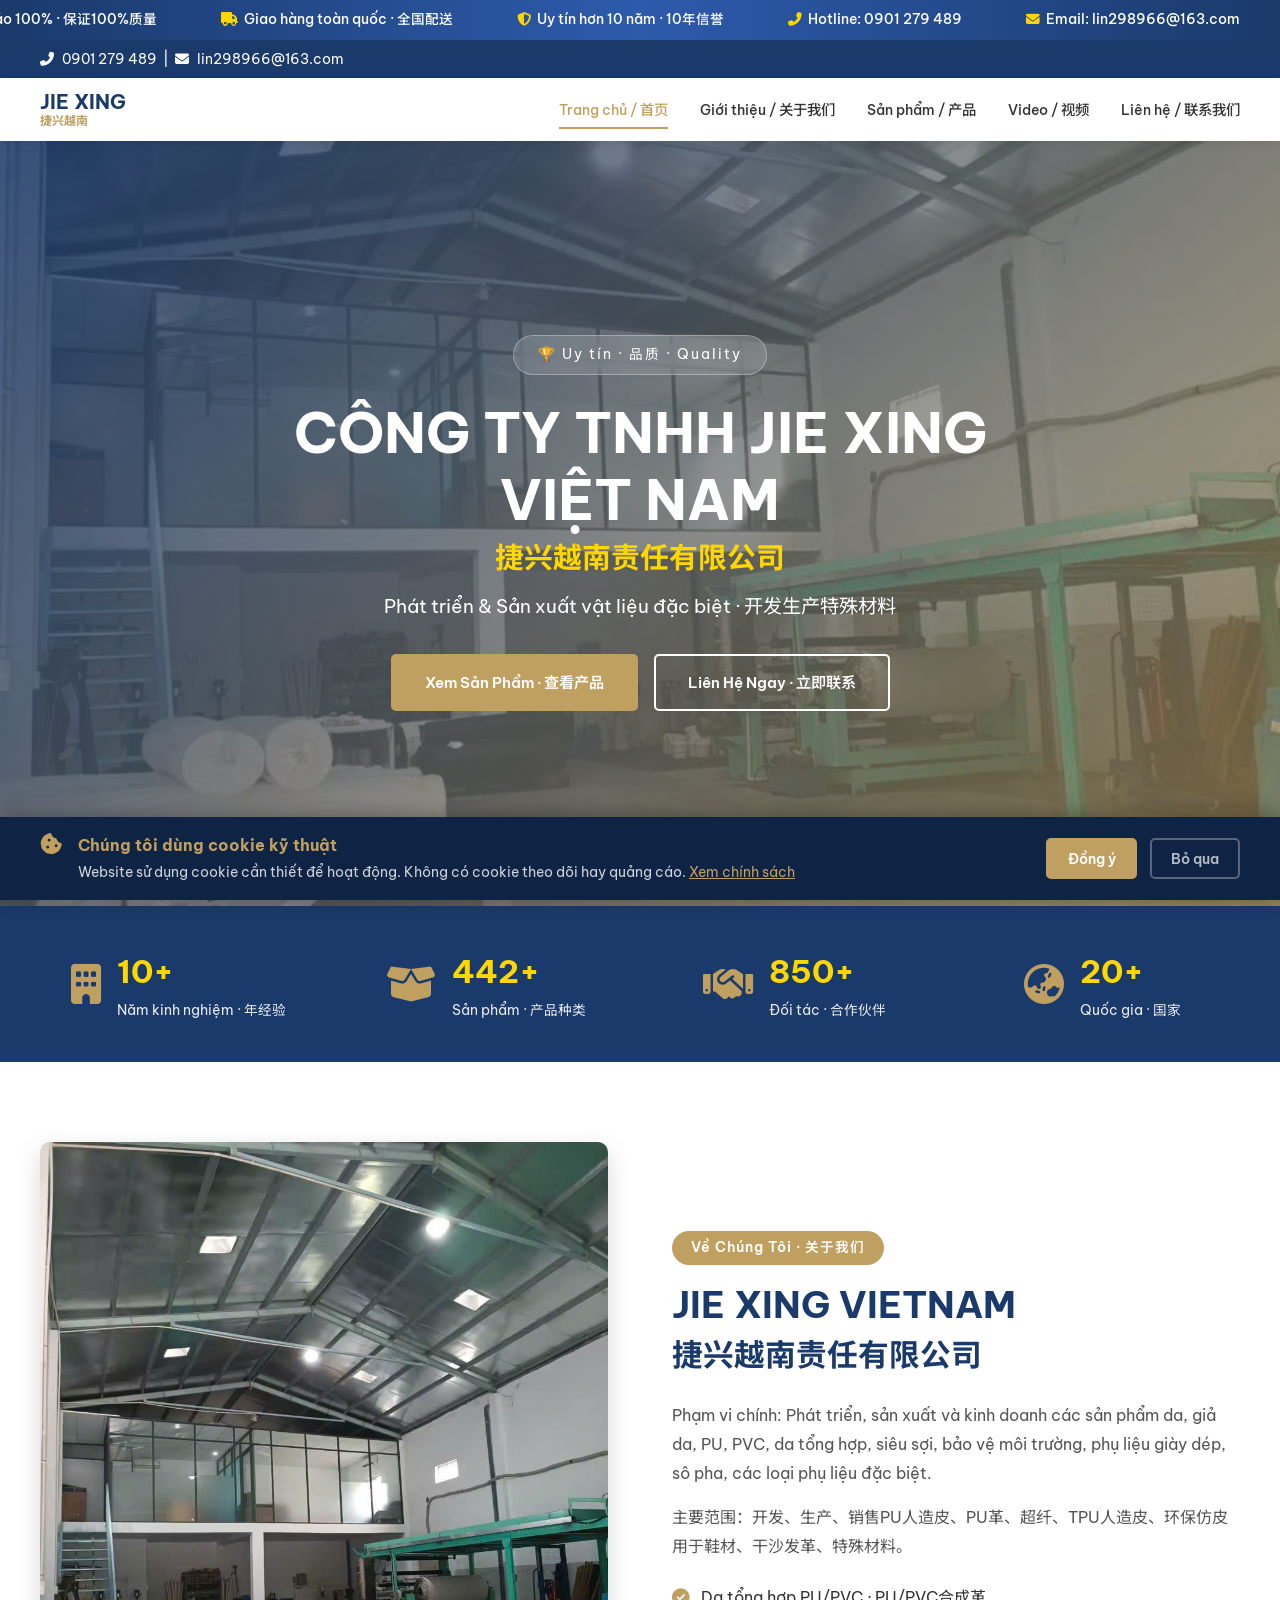
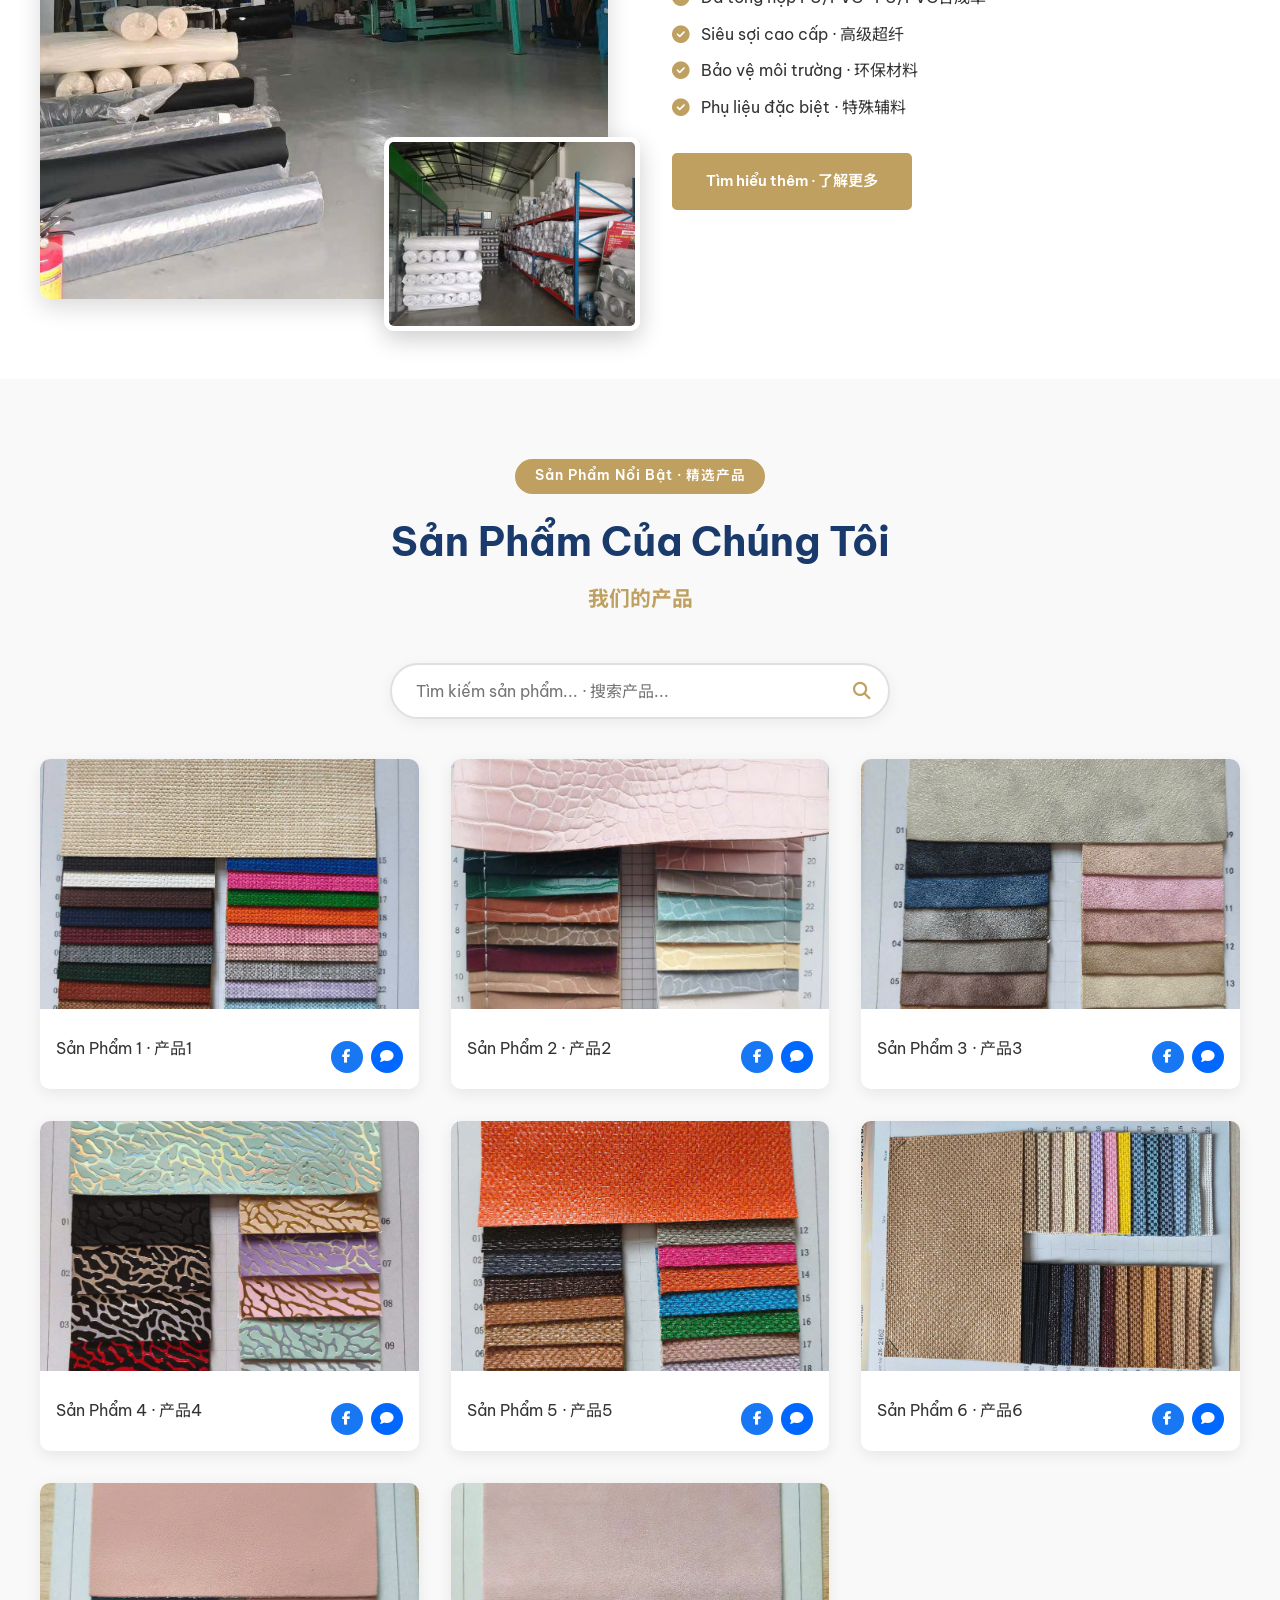
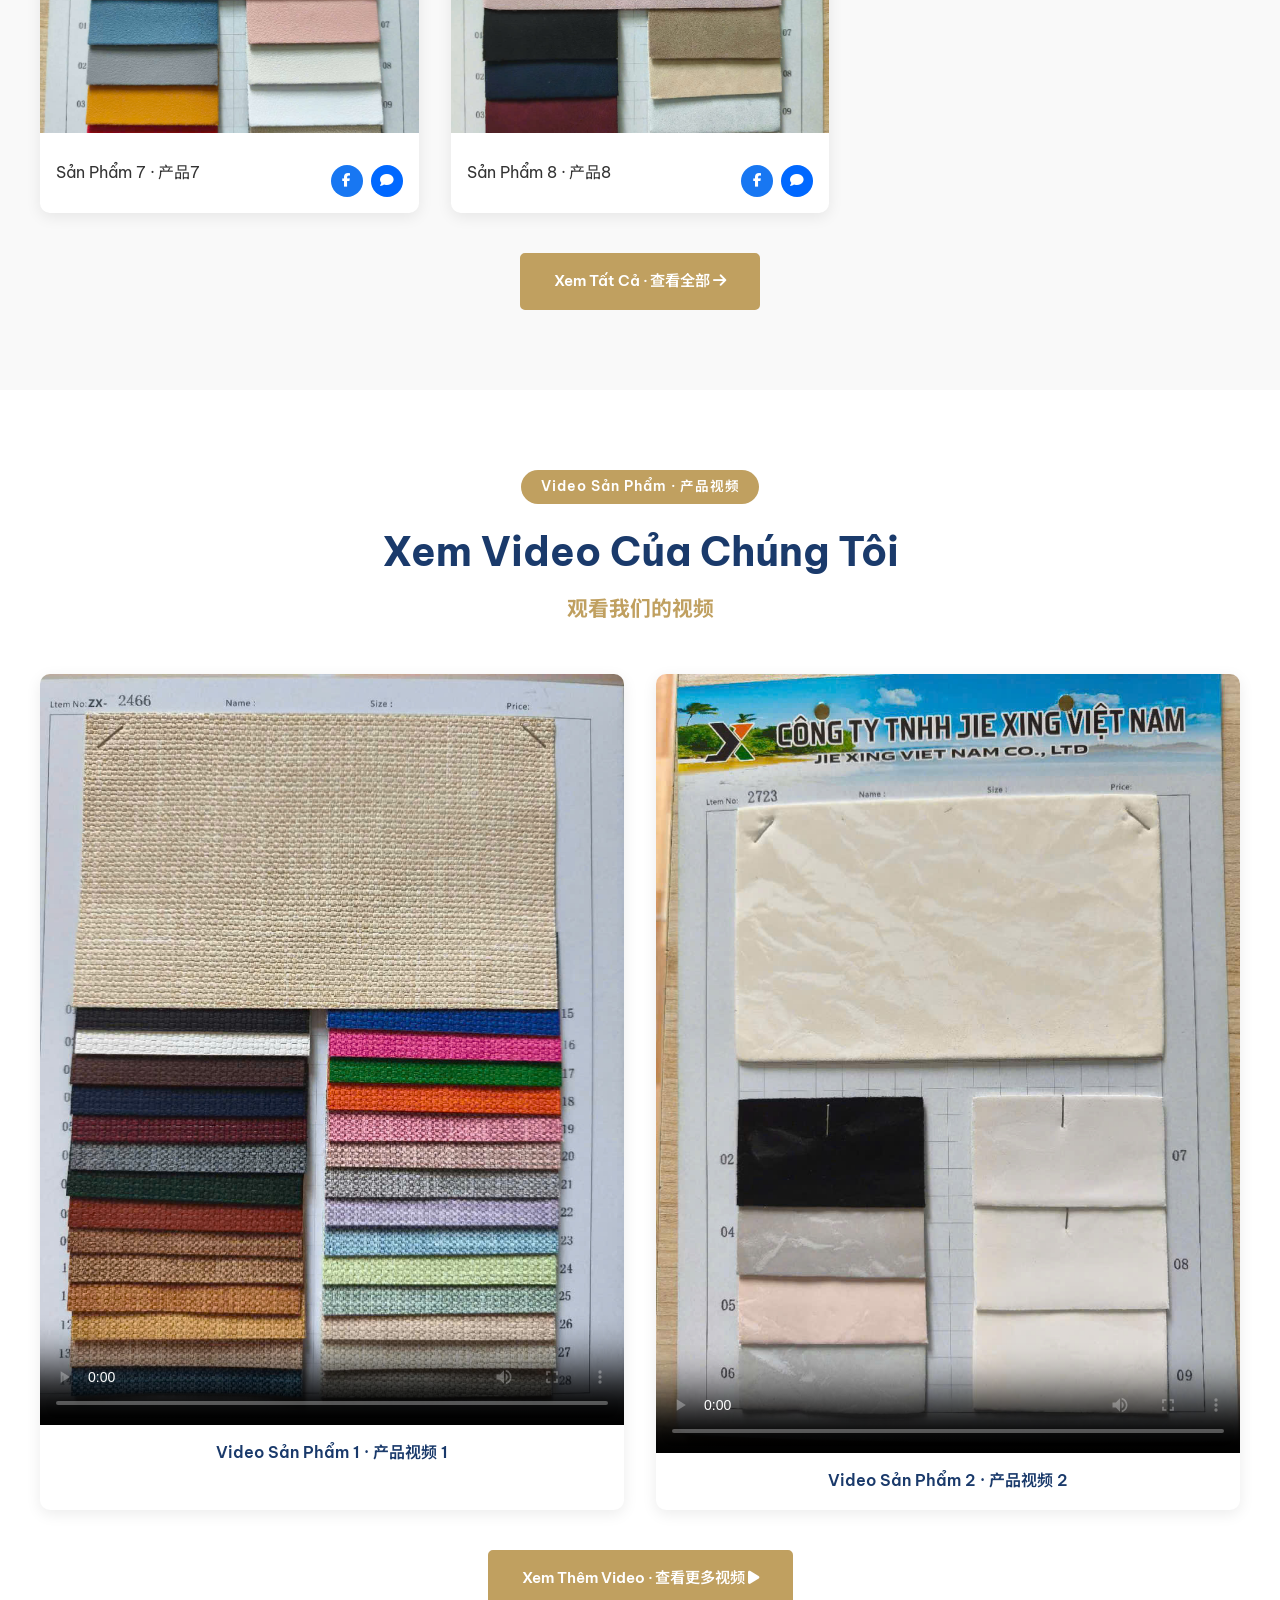
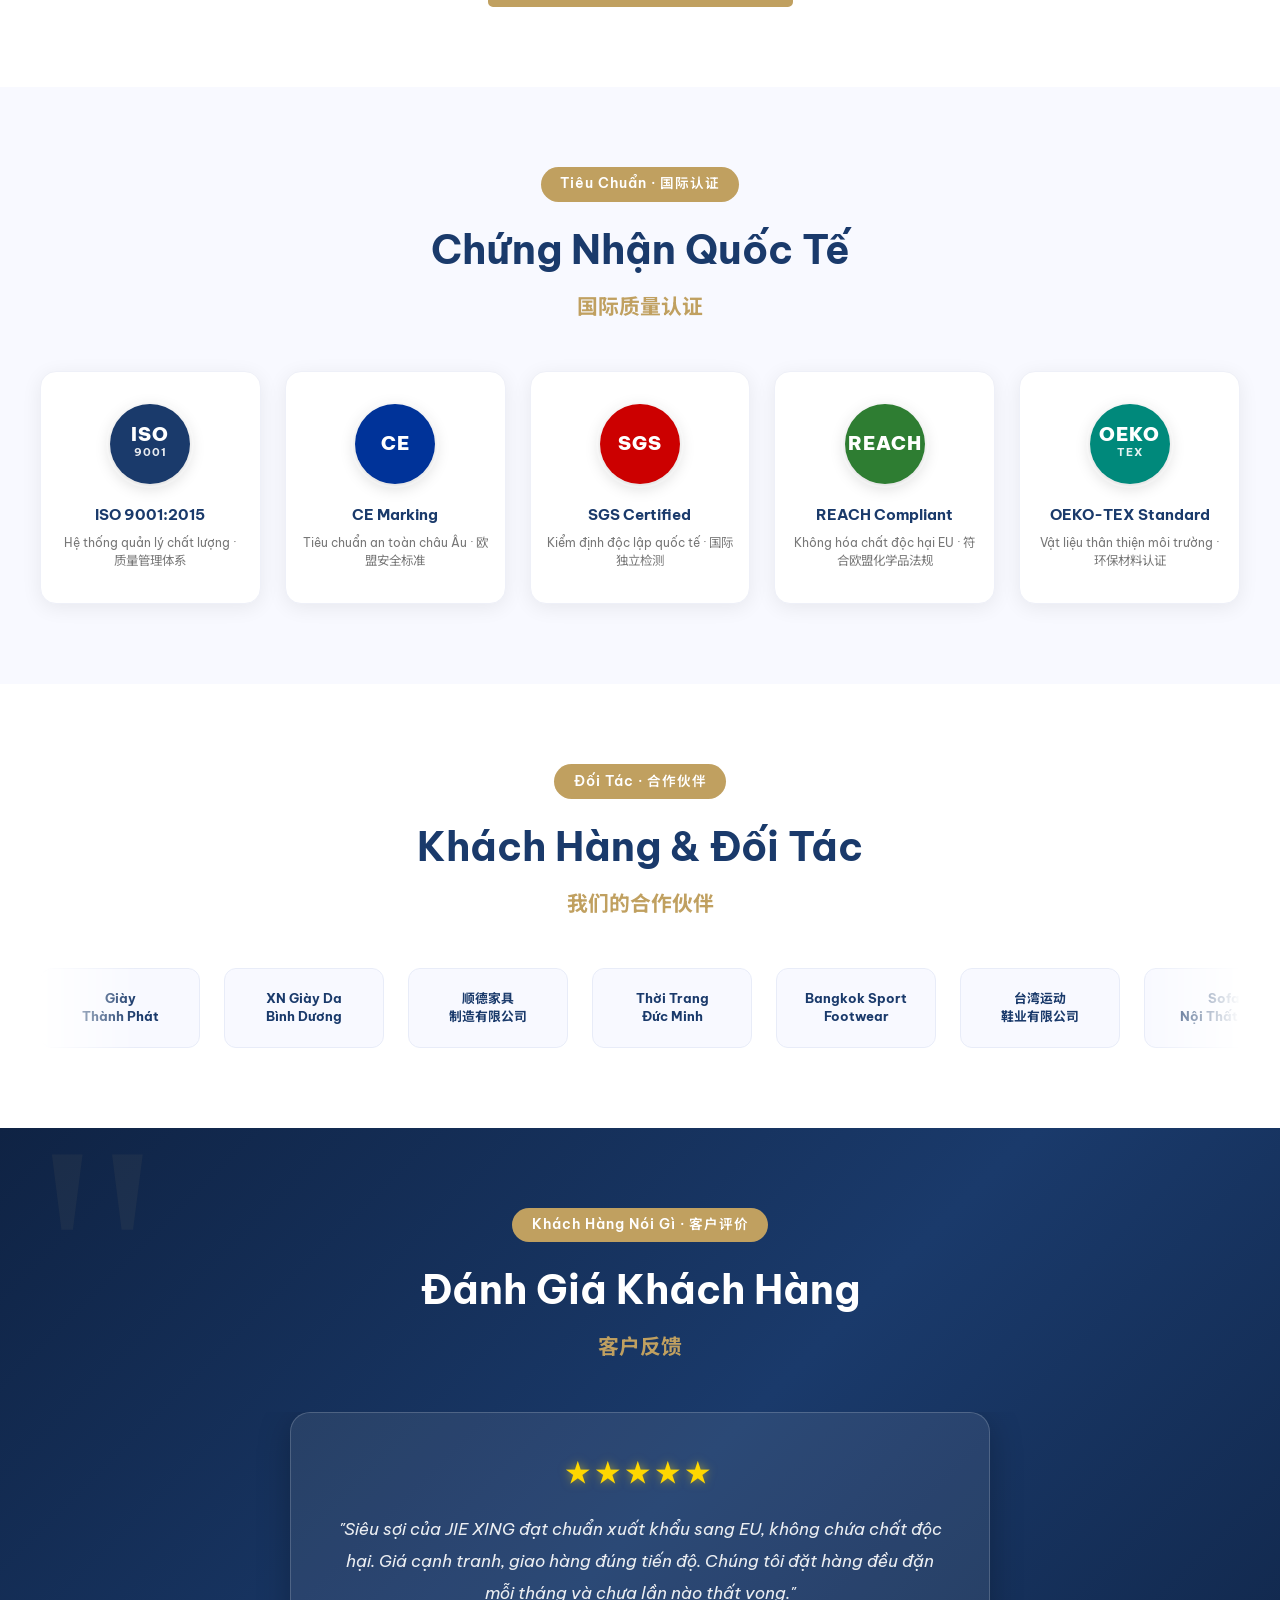
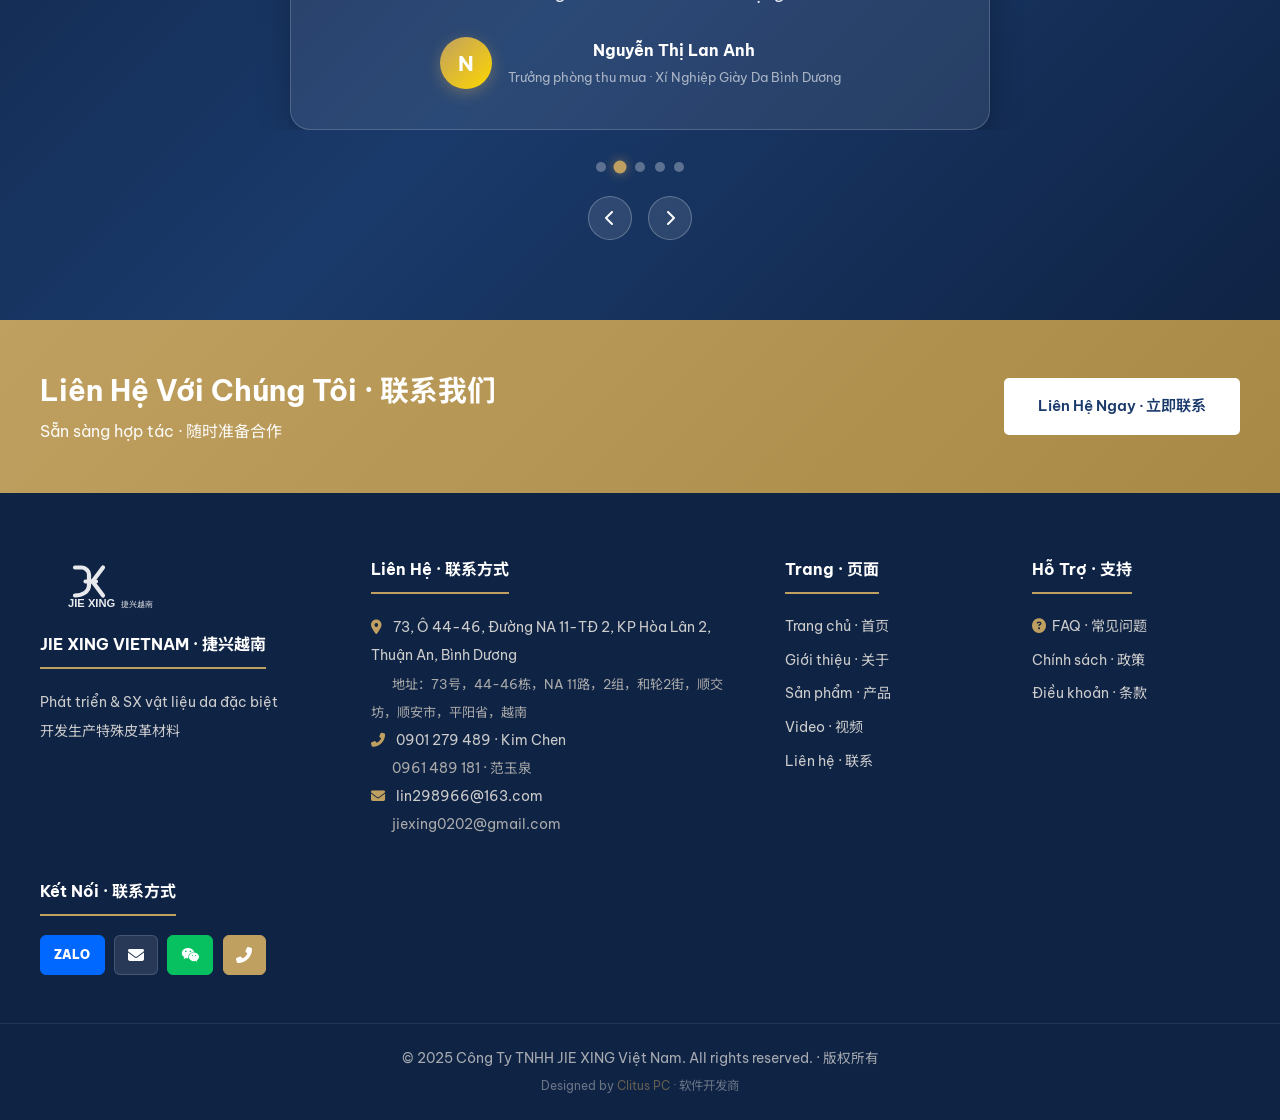
==== commit cdbe7ad3: "fix: khoi phuc anh desktop, dung class about-images-wrap, an tren mobile bang CSS sach" ====
--- a/index.html
+++ b/index.html
@@ -213,20 +213,23 @@
 </div>
 
 <!-- ABOUT PREVIEW -->
-<section class="section about-preview" style="background:#fff">
-  <div class="container">
-    <div class="about-text" style="max-width:800px;margin:0 auto;text-align:center">
+<section class="section about-preview parallax" style="background-image:linear-gradient(rgba(255,255,255,0.95),rgba(255,255,255,0.95)),url('anh-cong-ty/z8016551826808_bf2a0deb4a91d58156585b9fcf9eed31.jpg')">
+  <div class="container about-grid">
+    <div class="about-images-wrap">
+      <img src="anh-cong-ty/z8016551826097_303a091d71e7a9122ea90979e0007694.jpg" alt="Công ty" class="about-img-main zoom-hover"/>
+      <img src="anh-cong-ty/z8016551826808_bf2a0deb4a91d58156585b9fcf9eed31.jpg" alt="Công ty" class="about-img-sub"/>
+    </div>
+    <div class="about-text" data-aos="fade-left">
       <div class="section-label">Về Chúng Tôi · 关于我们</div>
-      <h2 style="font-size:2rem;color:#1a3a6b;margin-bottom:1rem">JIE XING VIETNAM<br/><small style="font-size:1.1rem;color:#c0a060">捷兴越南责任有限公司</small></h2>
+      <h2>JIE XING VIETNAM<br/><small>捷兴越南责任有限公司</small></h2>
       <p>Phạm vi chính: Phát triển, sản xuất và kinh doanh các sản phẩm da, giả da, PU, PVC, da tổng hợp, siêu sợi, bảo vệ môi trường, phụ liệu giày dép, sô pha, các loại phụ liệu đặc biệt.</p>
       <p>主要范围：开发、生产、销售PU人造皮、PU革、超纤、TPU人造皮、环保仿皮用于鞋材、干沙发革、特殊材料。</p>
-      <ul class="about-features" style="display:inline-block;text-align:left;margin:1.5rem auto">
+      <ul class="about-features">
         <li><i class="fas fa-check-circle"></i> Da tổng hợp PU/PVC · PU/PVC合成革</li>
         <li><i class="fas fa-check-circle"></i> Siêu sợi cao cấp · 高级超纤</li>
         <li><i class="fas fa-check-circle"></i> Bảo vệ môi trường · 环保材料</li>
         <li><i class="fas fa-check-circle"></i> Phụ liệu đặc biệt · 特殊辅料</li>
       </ul>
-      <br/>
       <a href="gioi-thieu.html" class="btn btn-primary">Tìm hiểu thêm · 了解更多</a>
     </div>
   </div>
--- a/css/style.css
+++ b/css/style.css
@@ -1252,23 +1252,6 @@
   .section-header h2 { font-size:2rem; }
   .about-text h2 { font-size:1.8rem; }
   .about-img-sub { display:none; }
-  .about-images,
-  .about-images[data-aos],
-  .about-images.aos-animate {
-    display: none !important;
-    visibility: hidden !important;
-    opacity: 0 !important;
-    pointer-events: none !important;
-    width: 0 !important;
-    height: 0 !important;
-    overflow: hidden !important;
-    position: absolute !important;
-  }
-  .about-grid { grid-template-columns:1fr !important; }
-  /* Class mới - ẩn ảnh desktop trên mobile */
-  .about-images-desktop { display: none !important; }
-  .about-grid-noimg,
-  .about-grid-intro { grid-template-columns: 1fr !important; }
   .video-grid, .products-grid { grid-template-columns:1fr; }
   .products-grid.large { grid-template-columns:repeat(2,1fr); }
   .contact-strip-inner { flex-direction:column; text-align:center; }
@@ -2725,18 +2708,30 @@
 }
 
 /* ==============================================
-   DESKTOP ONLY - ẩn trên mobile
-   ============================================== */
-@media (max-width:768px) {
-  .desktop-only {
-    display: none !important;
+   ABOUT IMAGES - chỉ hiện trên desktop
+   ============================================== */
+.about-images-wrap {
+  position: relative;
+}
+.about-images-wrap .about-img-main {
+  width: 100%;
+  border-radius: 10px;
+  box-shadow: 0 8px 25px rgba(0,0,0,0.15);
+}
+.about-images-wrap .about-img-sub {
+  position: absolute;
+  bottom: -2rem;
+  right: -2rem;
+  width: 45%;
+  border-radius: 10px;
+  border: 5px solid #fff;
+  box-shadow: 0 8px 25px rgba(0,0,0,0.2);
+}
+@media (max-width: 768px) {
+  .about-images-wrap {
+    display: none;
   }
-  /* Khi ảnh bị ẩn, about-grid chỉ còn 1 cột */
-  .about-grid:has(.desktop-only) {
-    grid-template-columns: 1fr;
+  .about-grid {
+    grid-template-columns: 1fr !important;
   }
-  /* Trang giới thiệu: grid về chúng tôi chỉ 1 cột trên mobile */
-  .about-grid-intro {
-    grid-template-columns: 1fr;
-  }
-}
+}
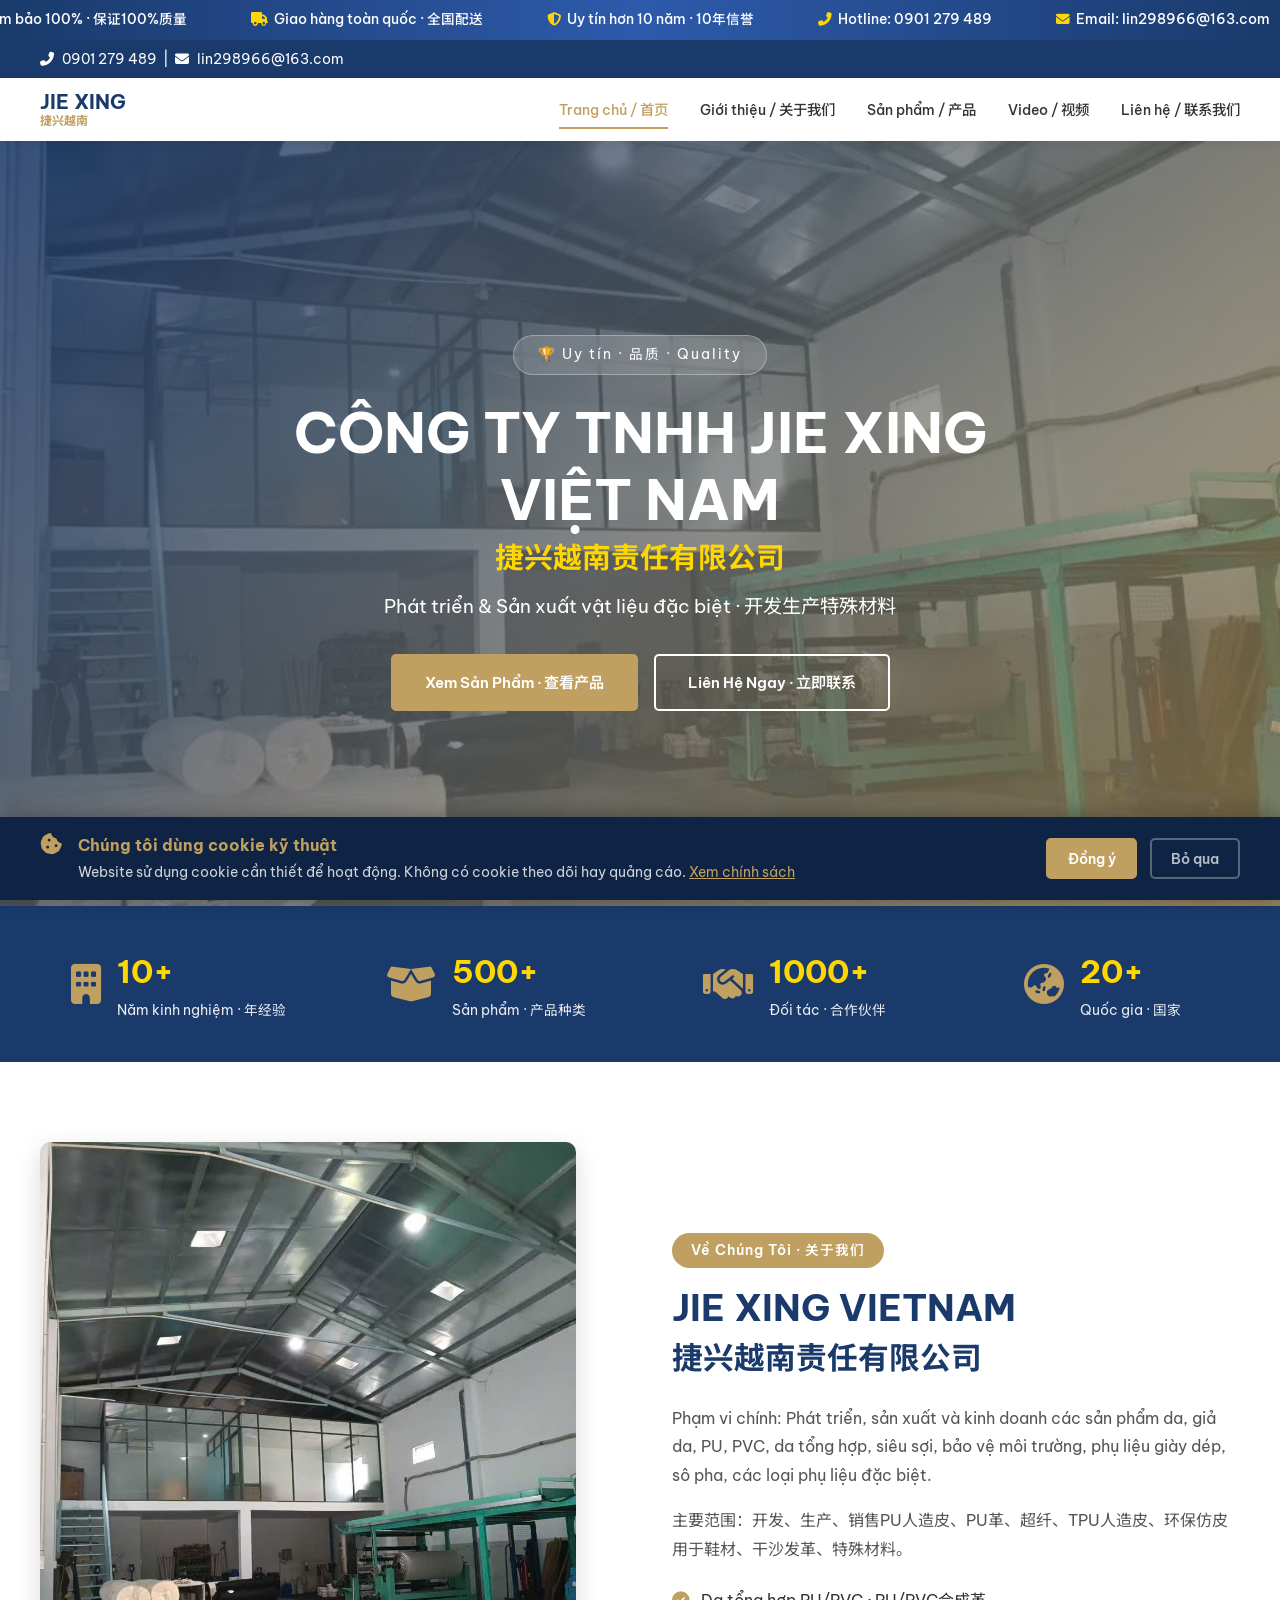
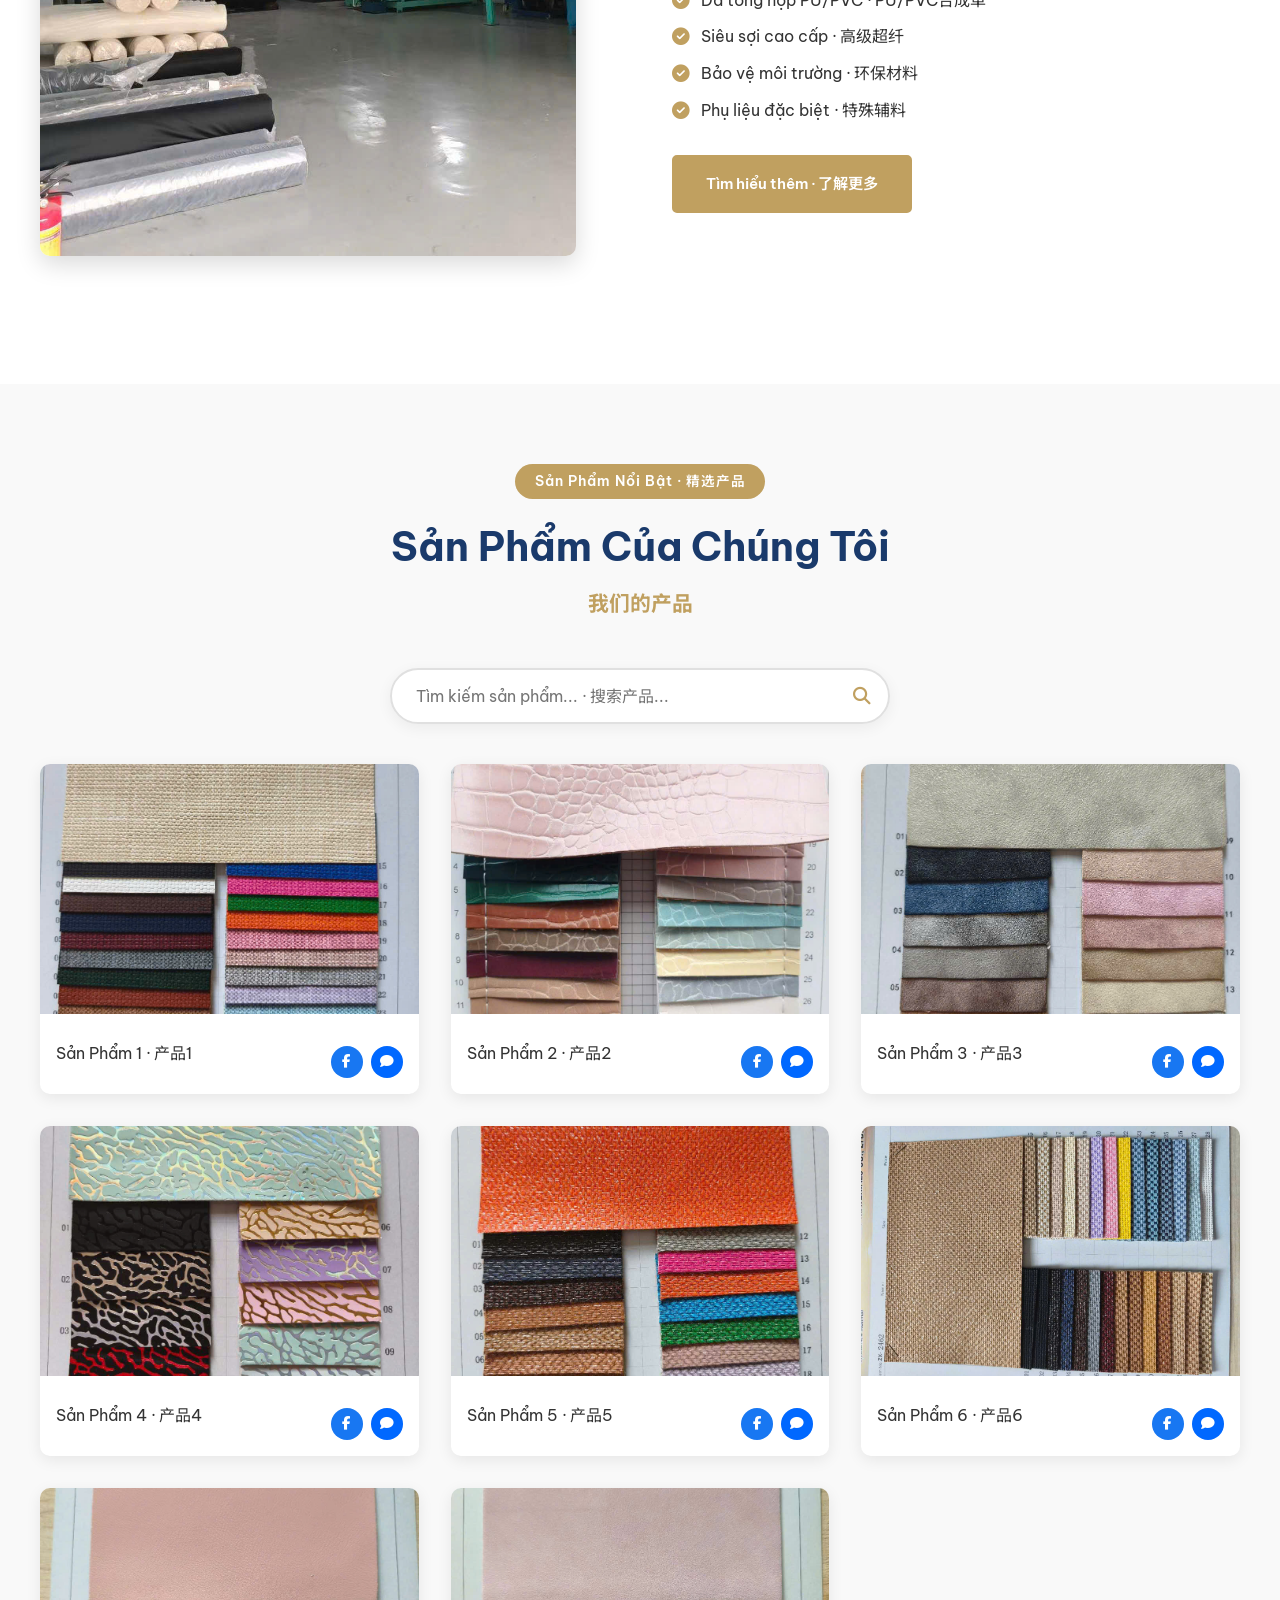
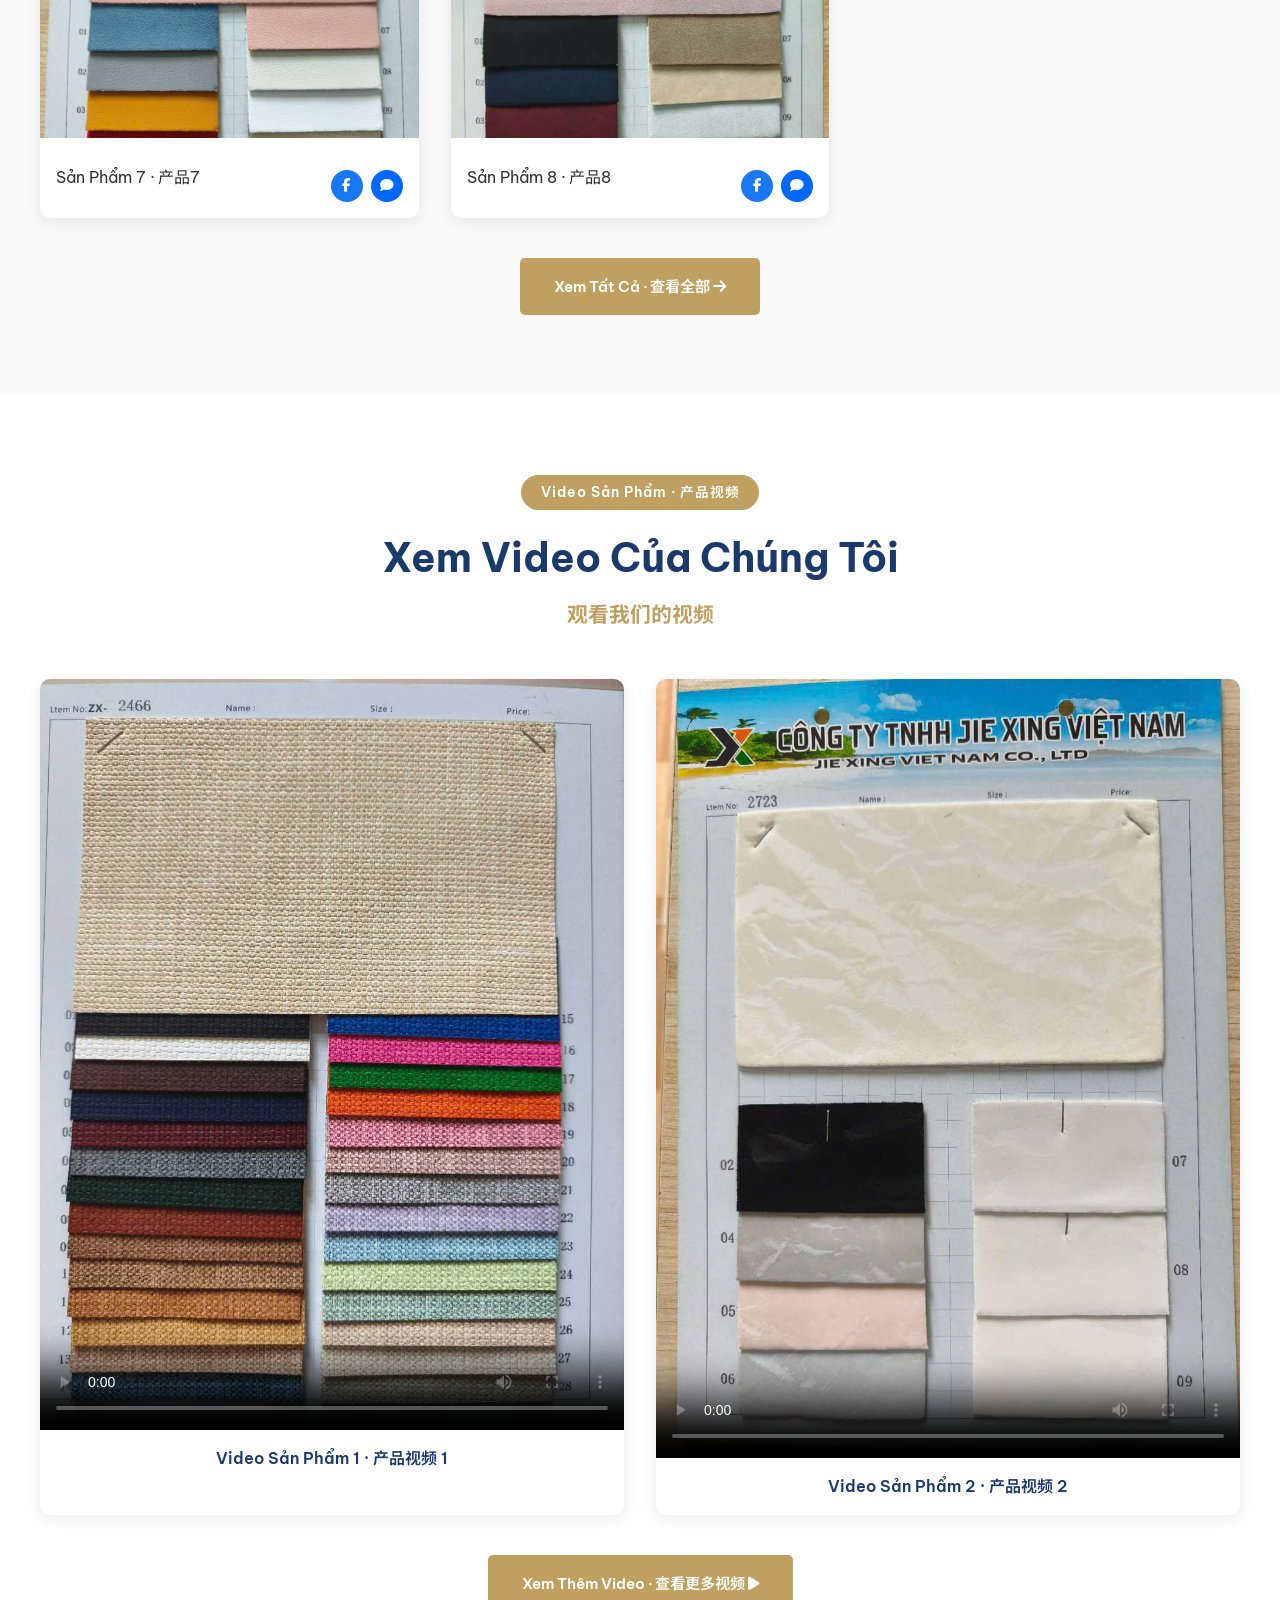
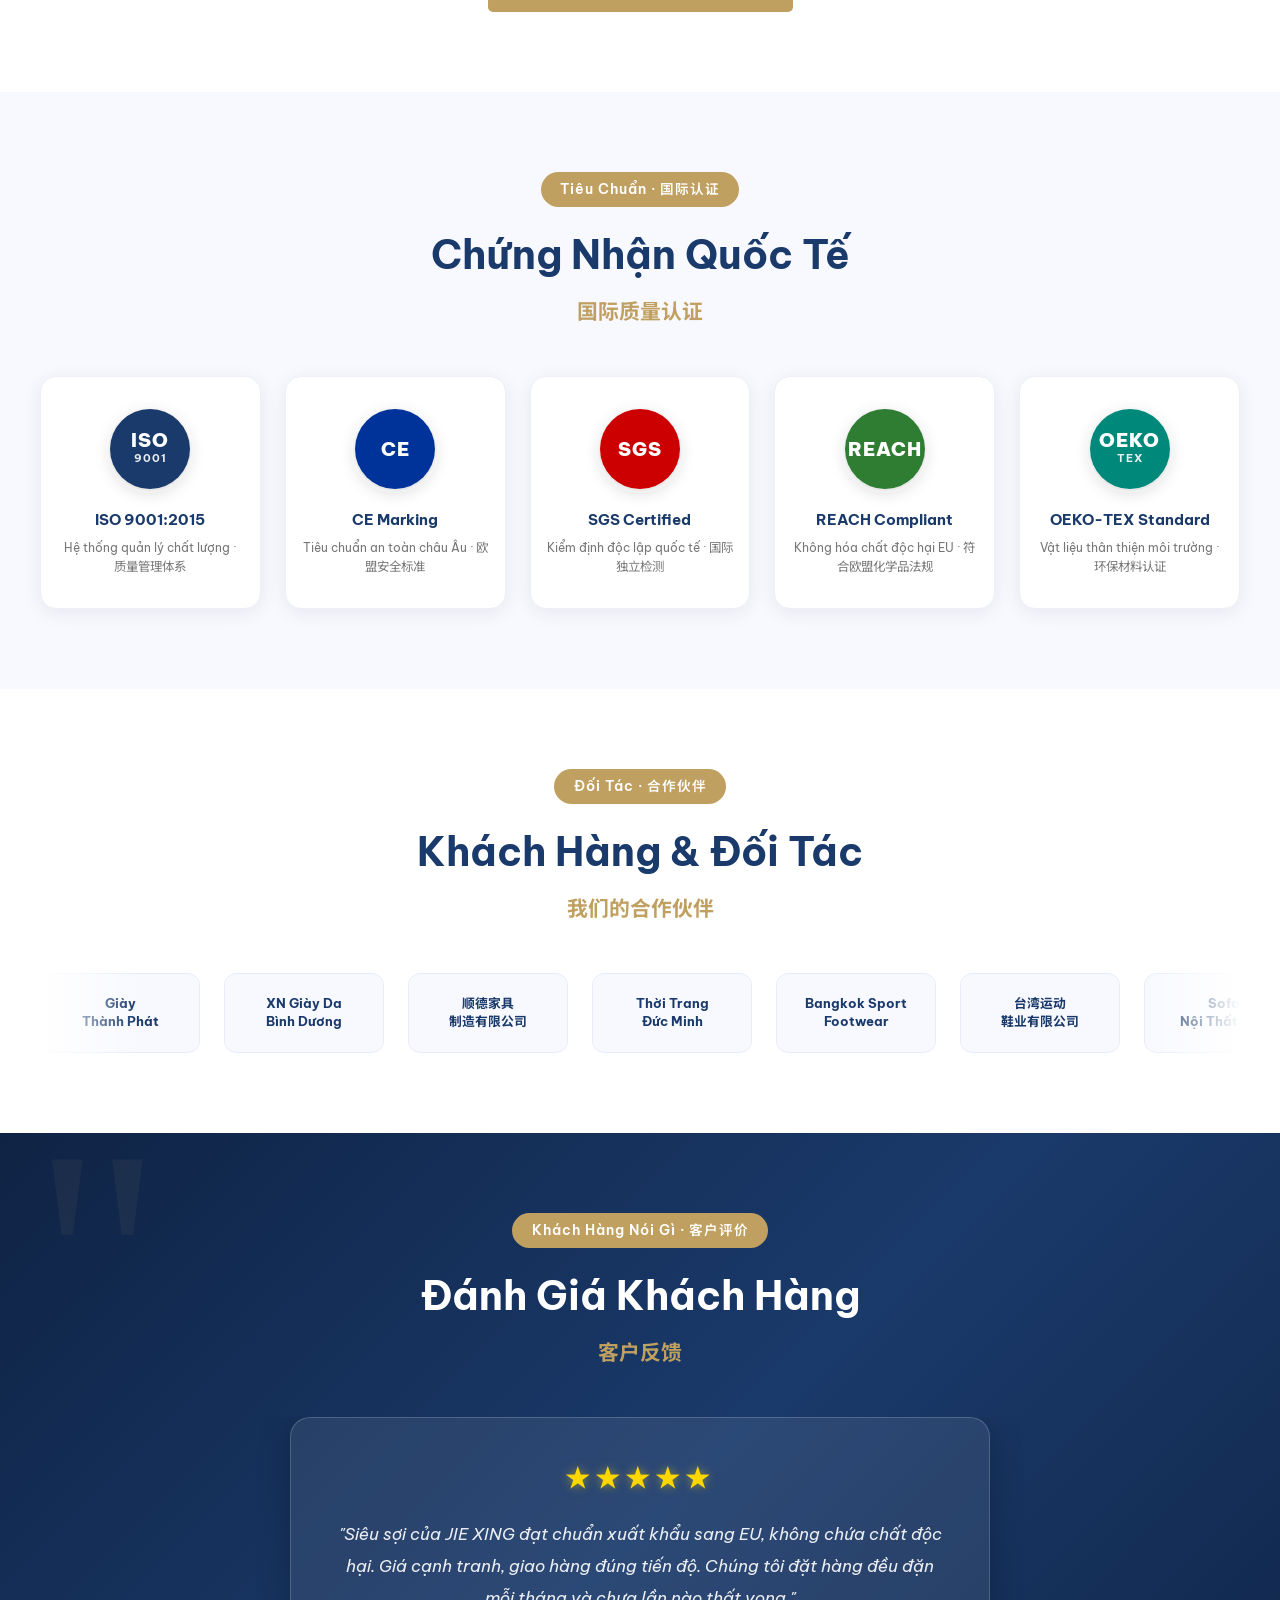
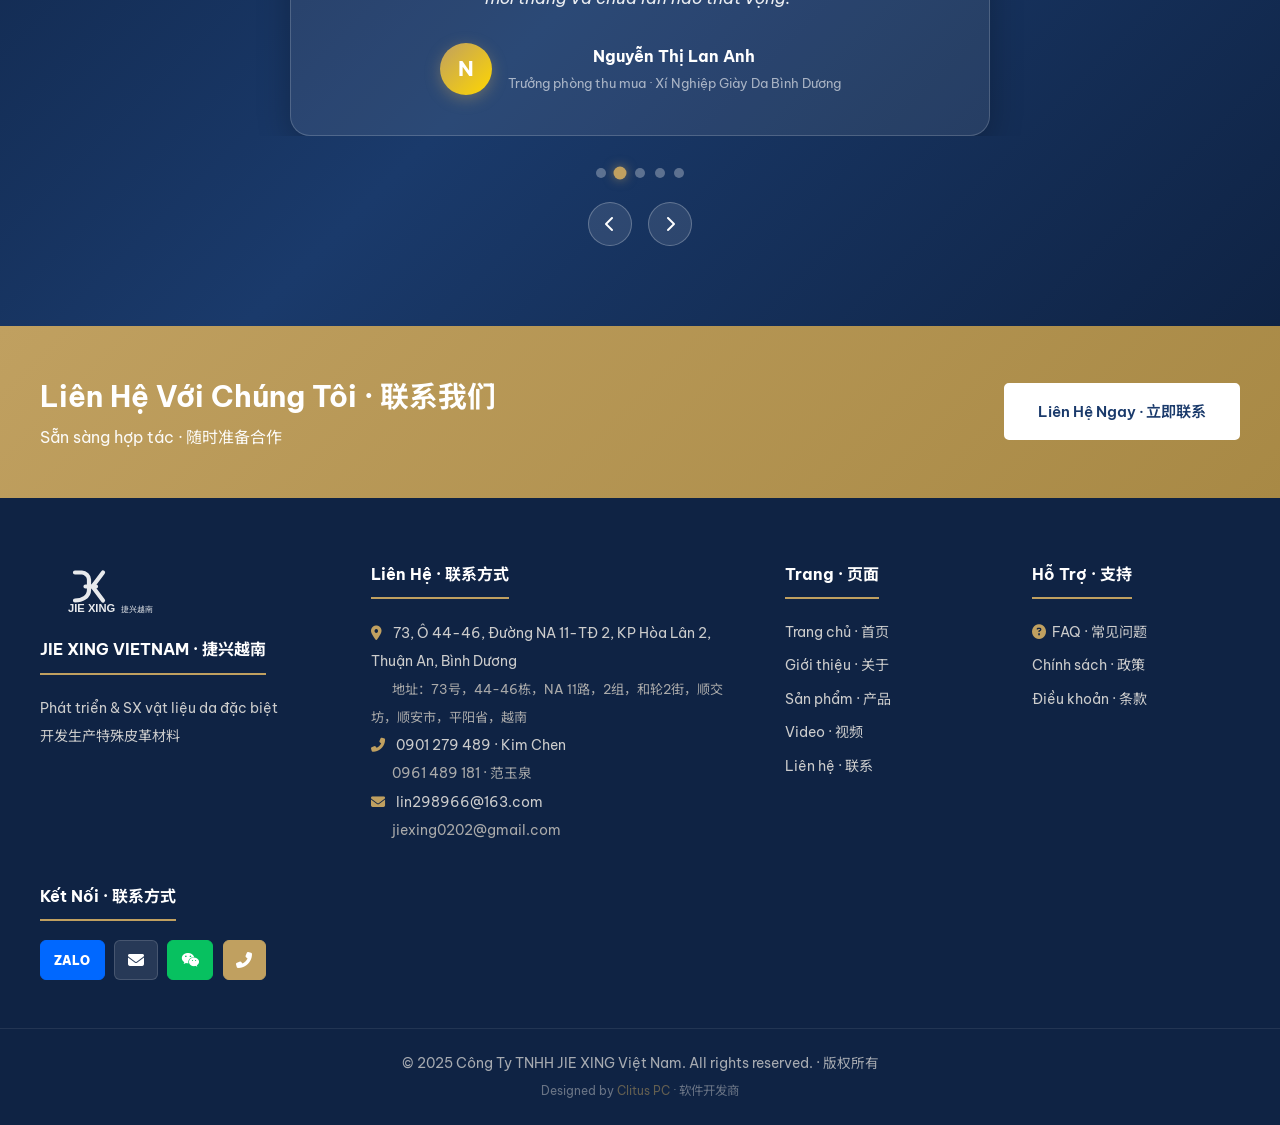
==== commit ac399de8: "fix: bo anh sub bi tran, chi giu anh chinh, an mobile giu desktop" ====
--- a/index.html
+++ b/index.html
@@ -217,7 +217,6 @@
   <div class="container about-grid">
     <div class="about-images-wrap">
       <img src="anh-cong-ty/z8016551826097_303a091d71e7a9122ea90979e0007694.jpg" alt="Công ty" class="about-img-main zoom-hover"/>
-      <img src="anh-cong-ty/z8016551826808_bf2a0deb4a91d58156585b9fcf9eed31.jpg" alt="Công ty" class="about-img-sub"/>
     </div>
     <div class="about-text" data-aos="fade-left">
       <div class="section-label">Về Chúng Tôi · 关于我们</div>
--- a/css/style.css
+++ b/css/style.css
@@ -2712,24 +2712,30 @@
    ============================================== */
 .about-images-wrap {
   position: relative;
+  padding-bottom: 3rem;
+  padding-right: 2rem;
 }
 .about-images-wrap .about-img-main {
   width: 100%;
   border-radius: 10px;
   box-shadow: 0 8px 25px rgba(0,0,0,0.15);
+  display: block;
 }
 .about-images-wrap .about-img-sub {
   position: absolute;
-  bottom: -2rem;
-  right: -2rem;
+  bottom: 0;
+  right: 0;
   width: 45%;
   border-radius: 10px;
   border: 5px solid #fff;
   box-shadow: 0 8px 25px rgba(0,0,0,0.2);
+  /* Override CSS gốc */
+  bottom: 0 !important;
+  right: 0 !important;
 }
 @media (max-width: 768px) {
   .about-images-wrap {
-    display: none;
+    display: none !important;
   }
   .about-grid {
     grid-template-columns: 1fr !important;
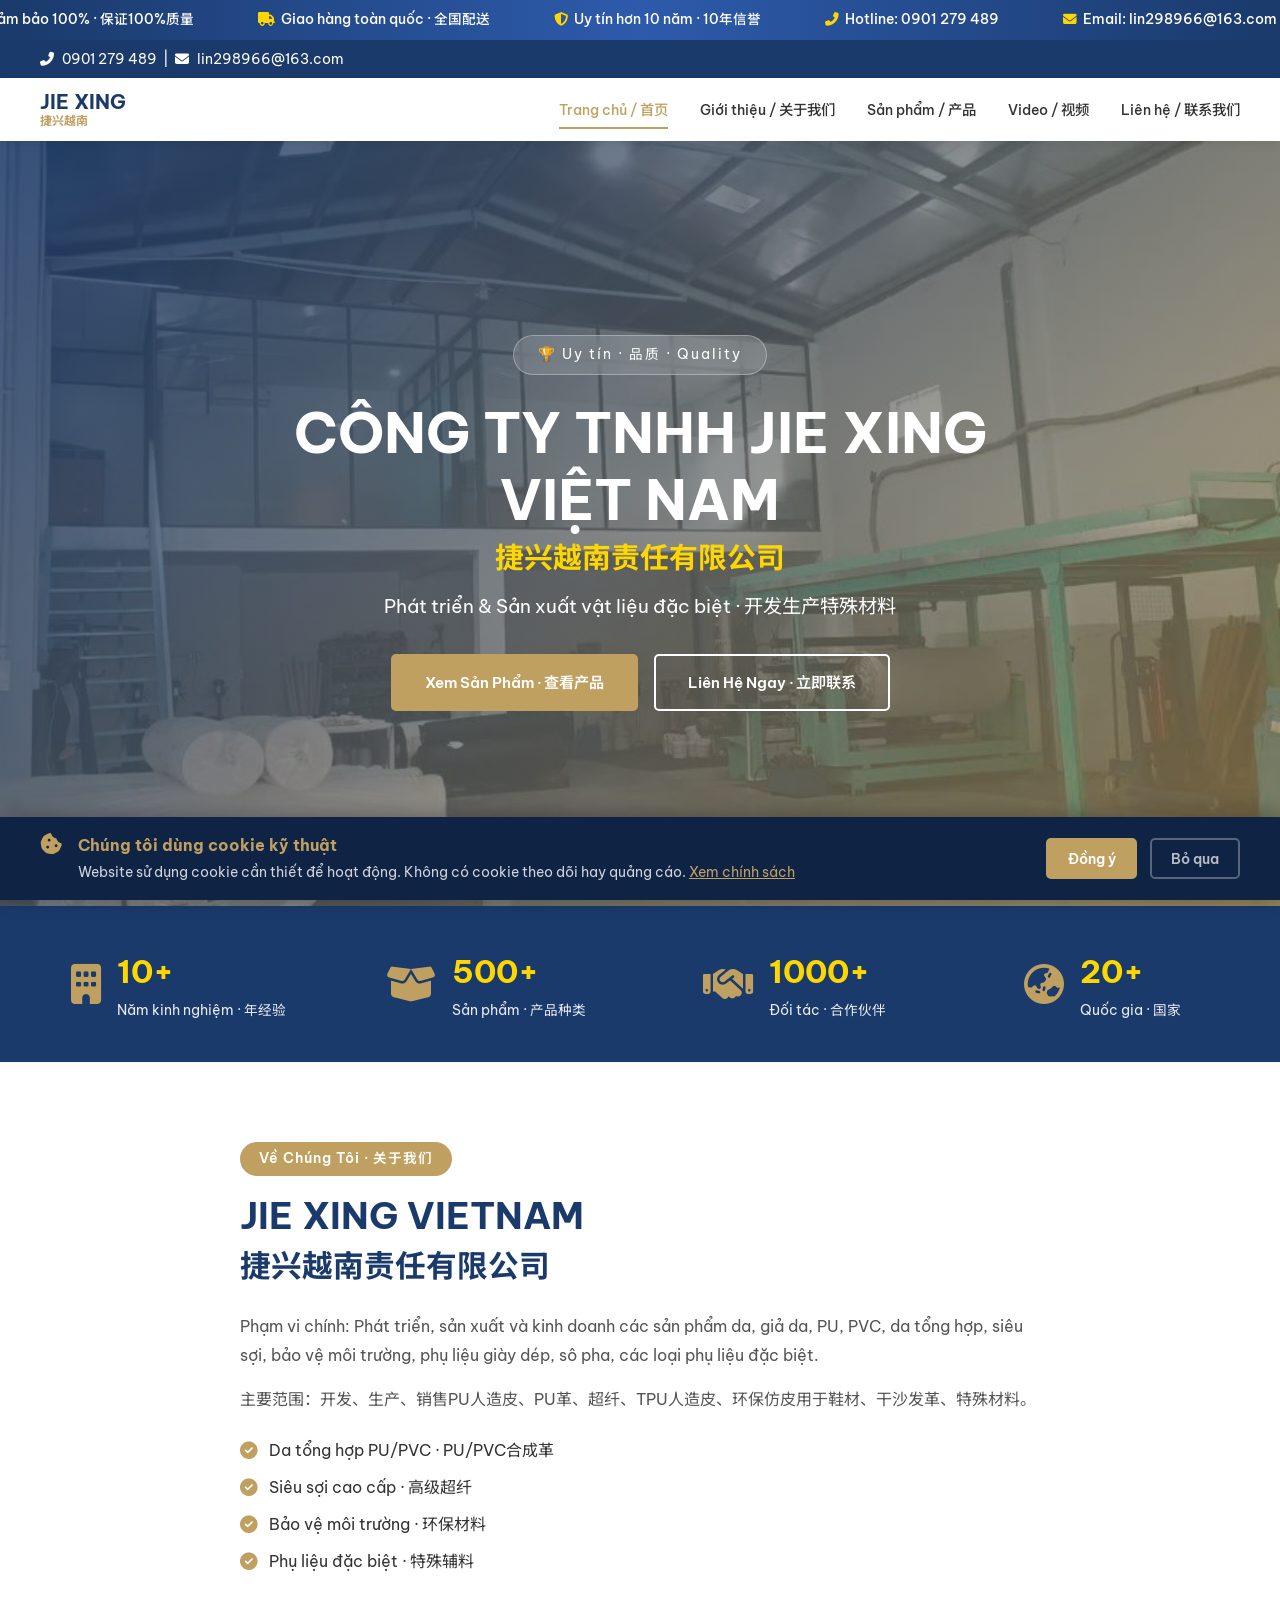
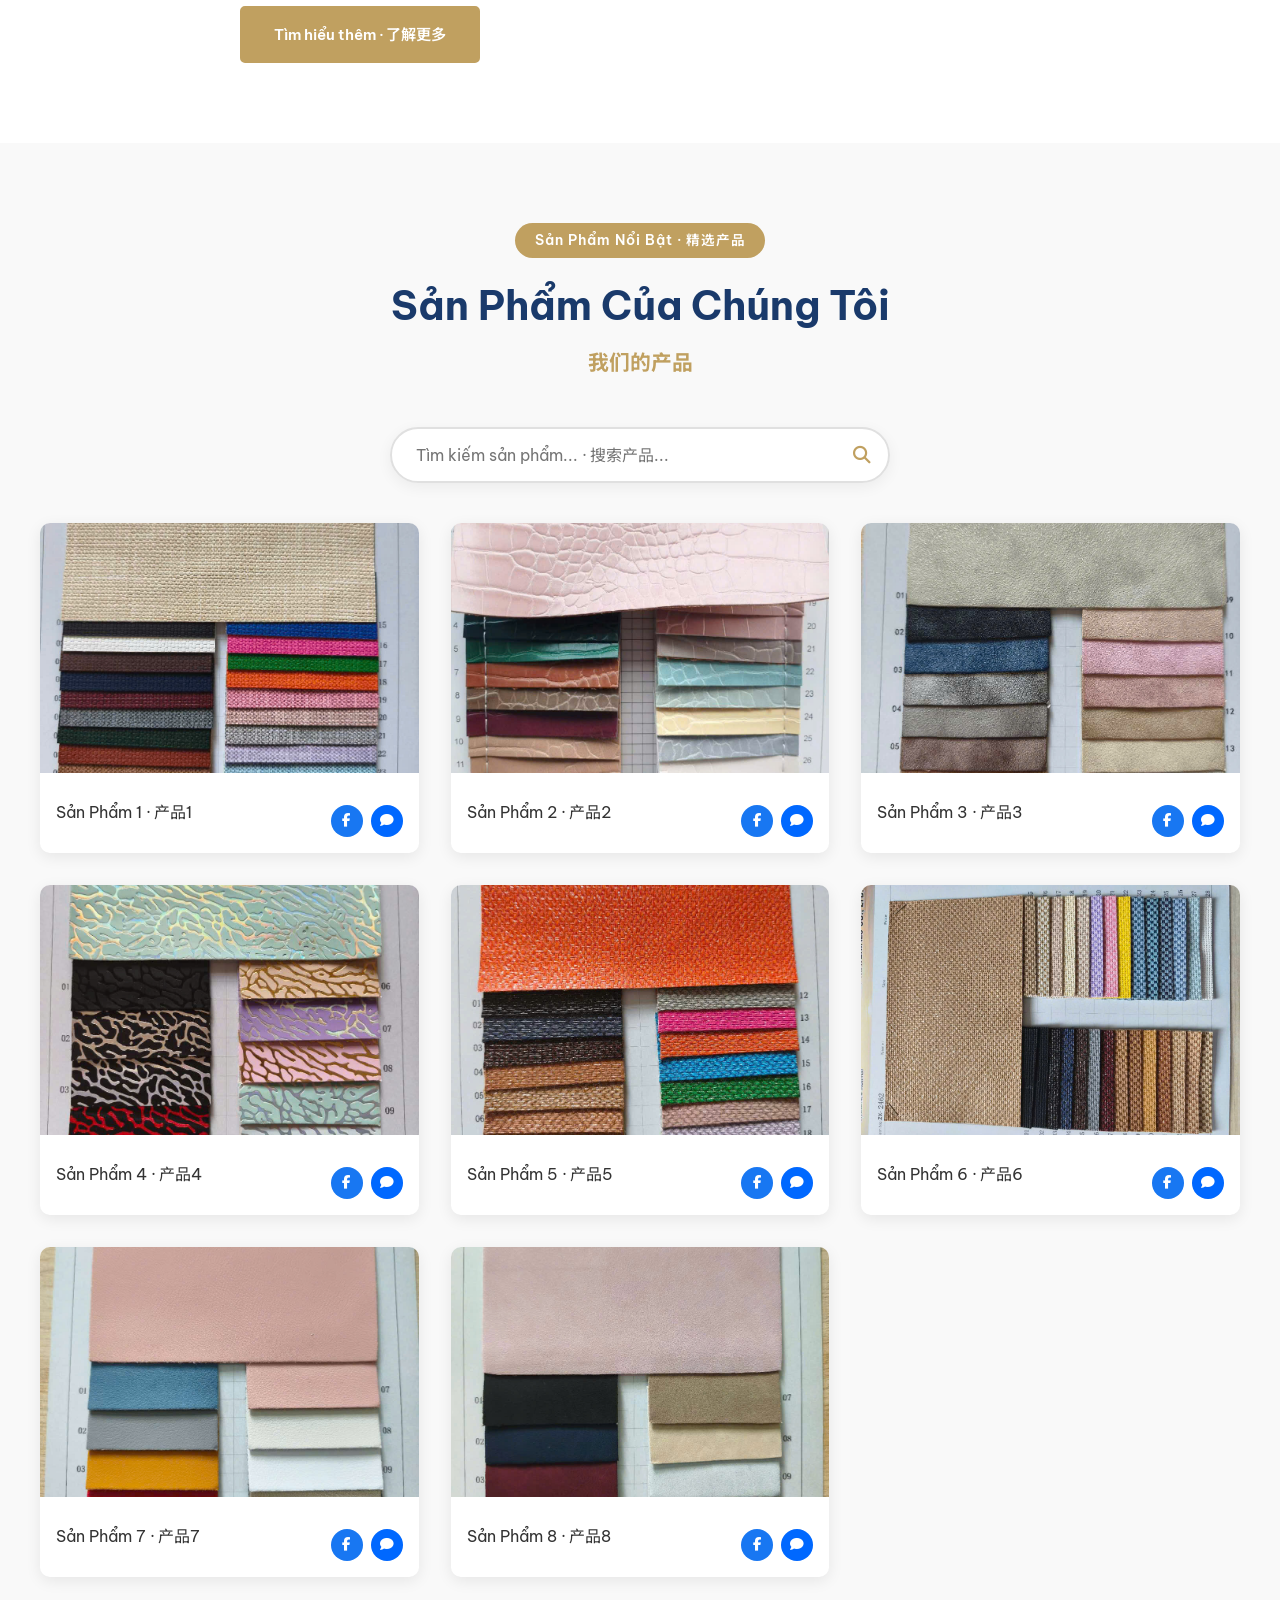
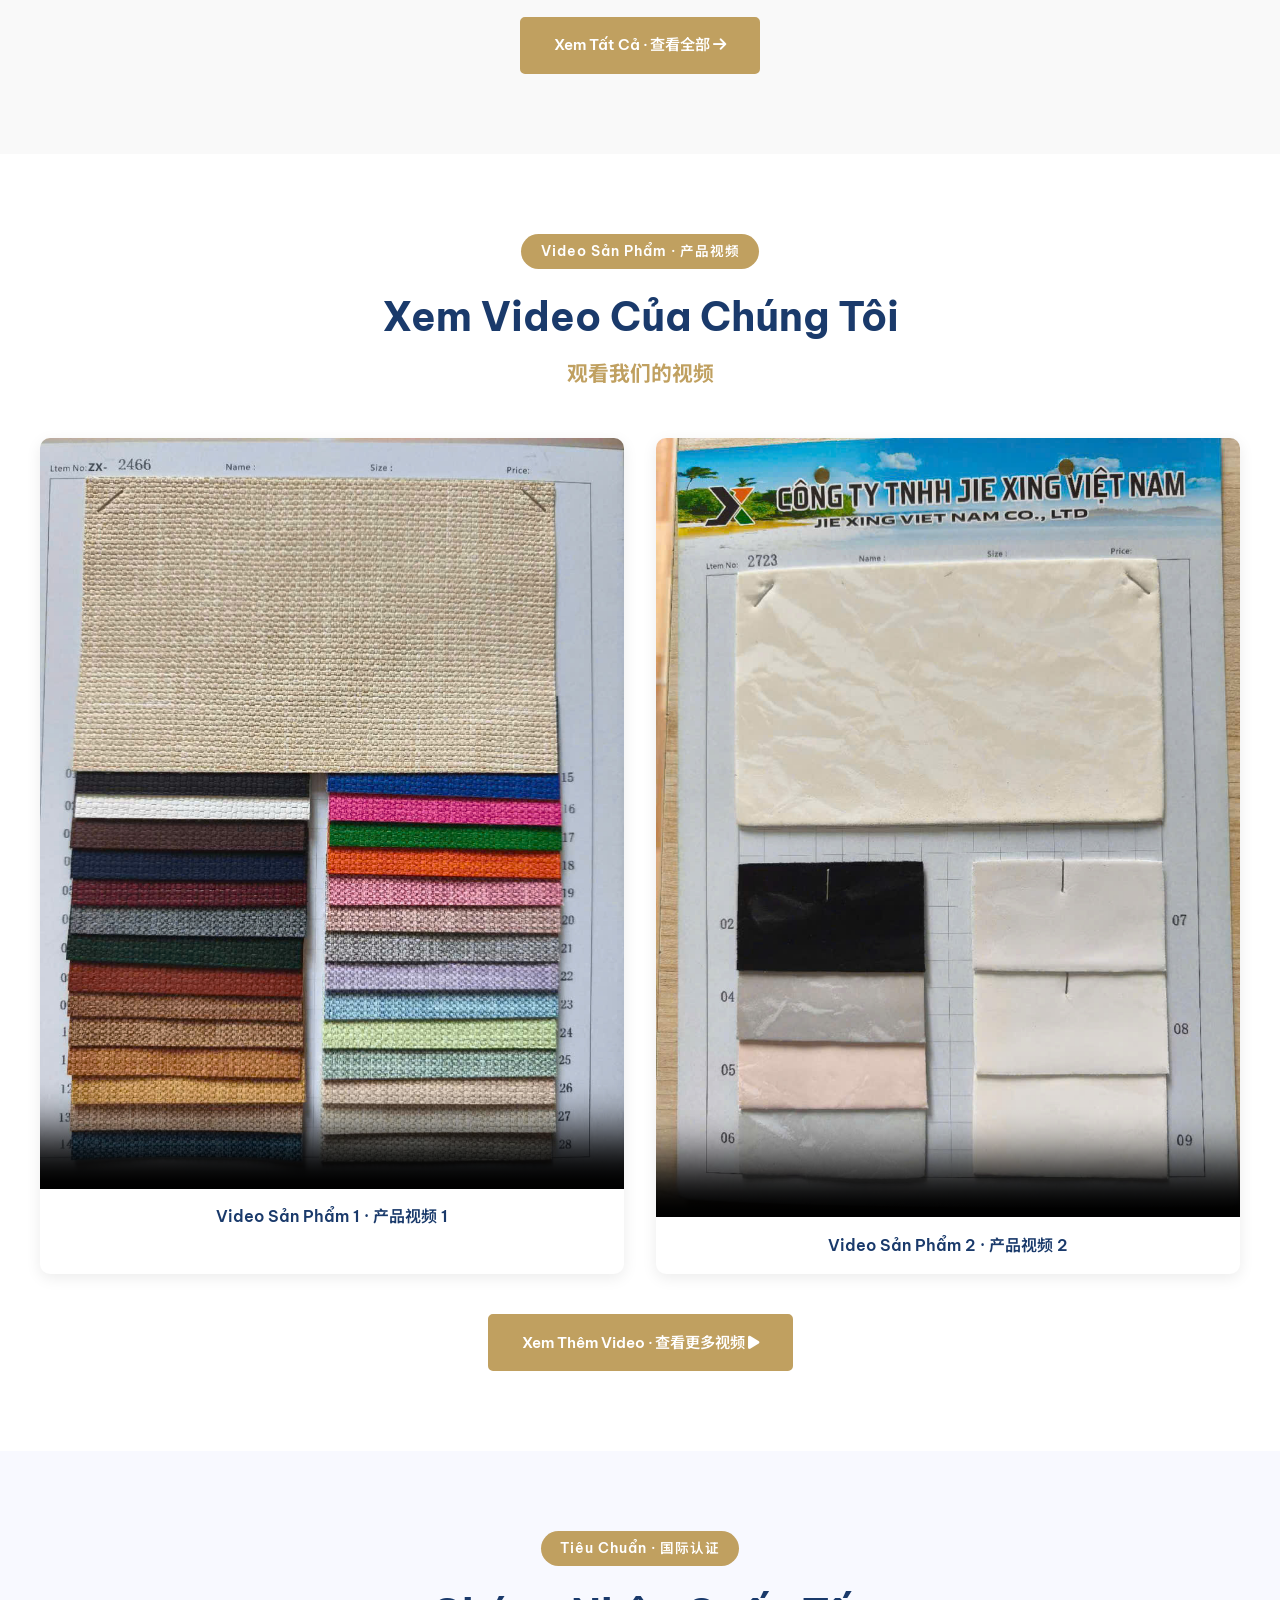
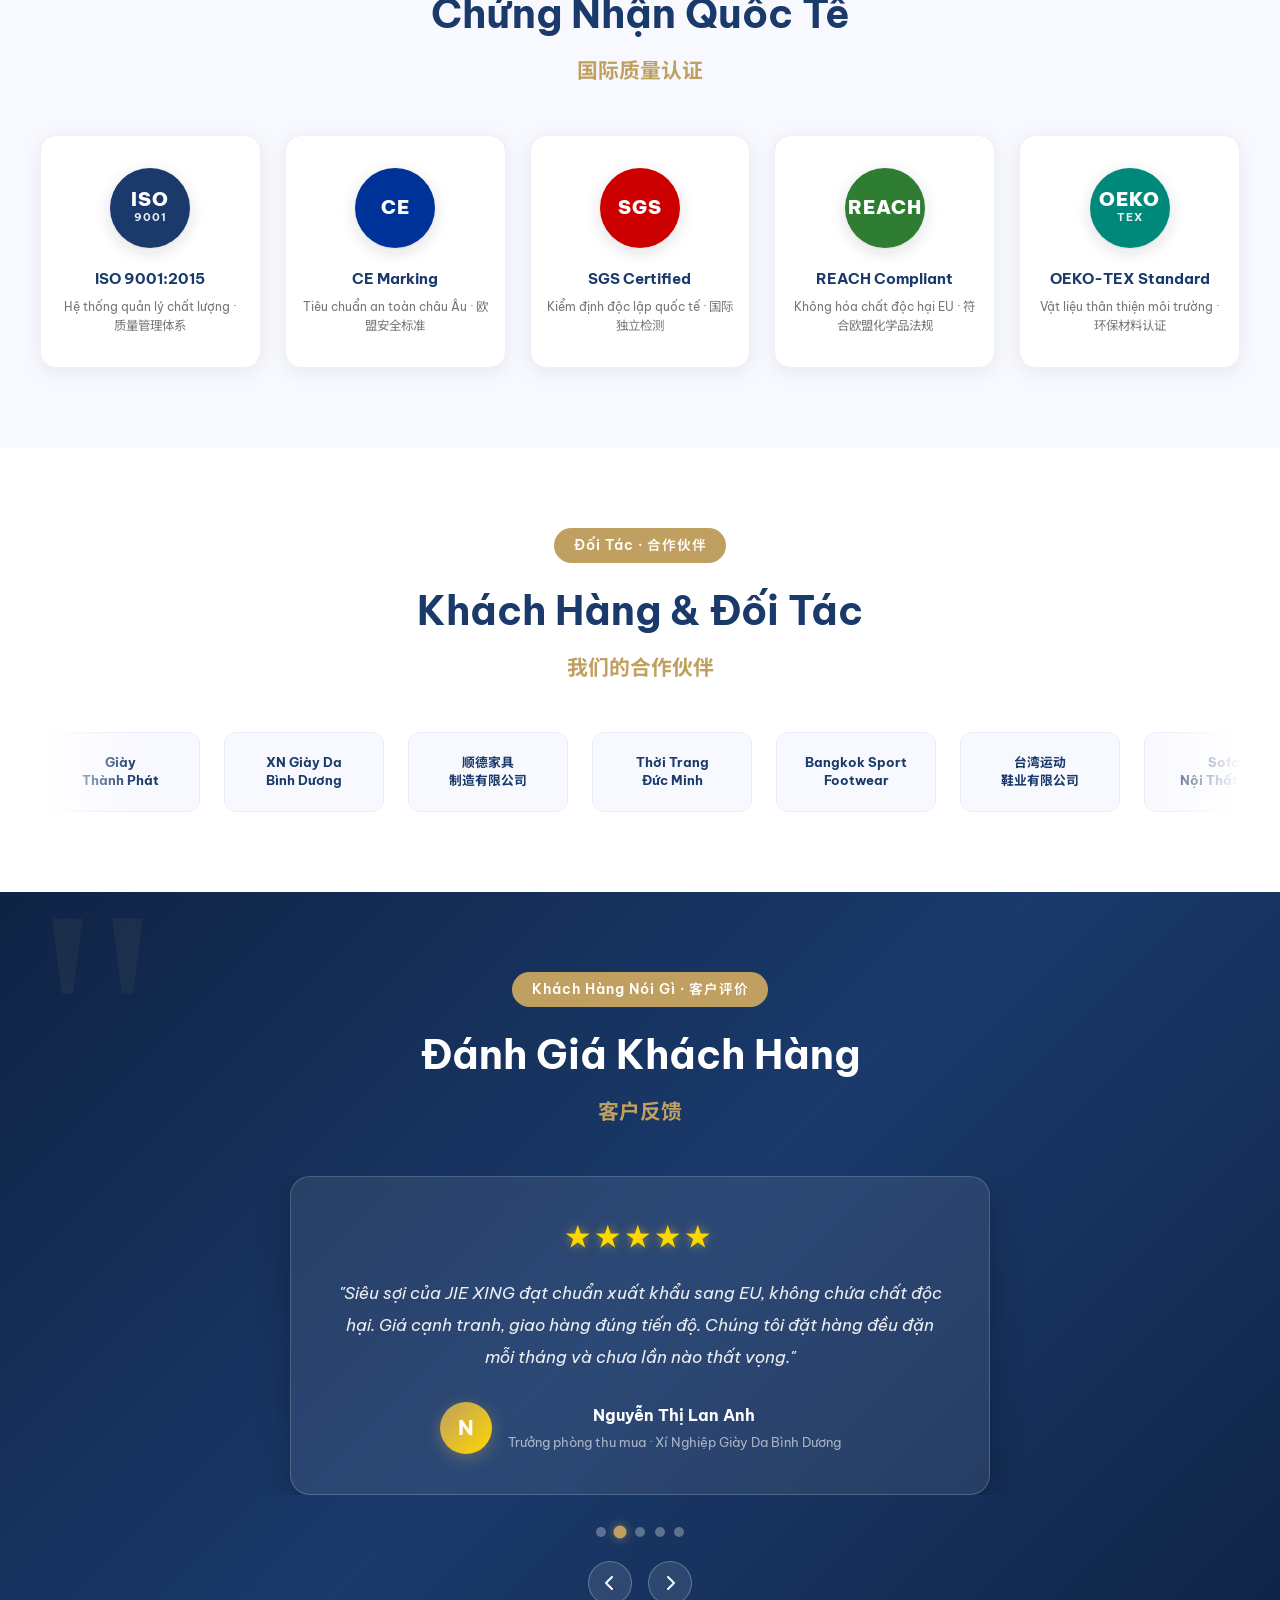
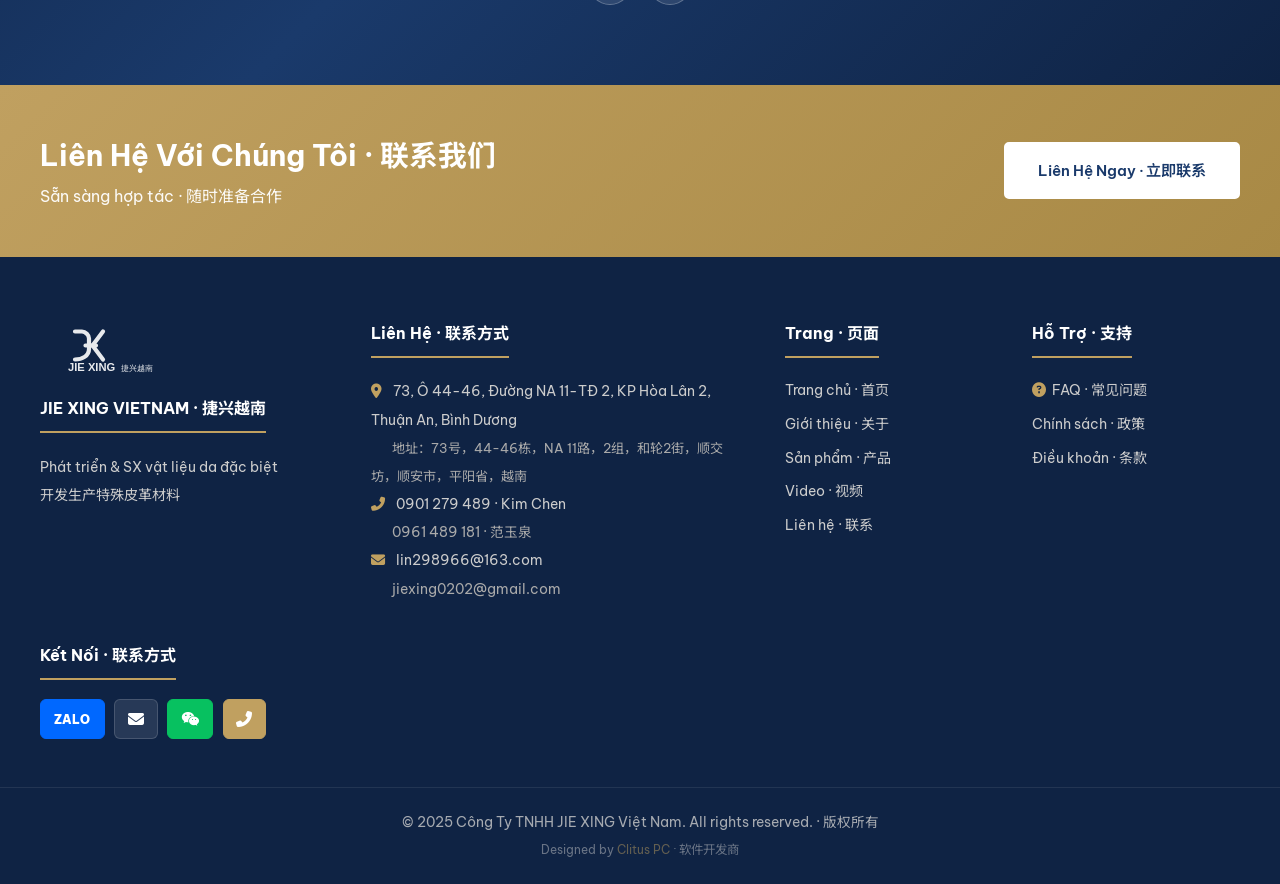
==== commit 07632c87: "fix: xoa han anh khoi section ve chung toi ca 2 trang" ====
--- a/index.html
+++ b/index.html
@@ -213,12 +213,9 @@
 </div>
 
 <!-- ABOUT PREVIEW -->
-<section class="section about-preview parallax" style="background-image:linear-gradient(rgba(255,255,255,0.95),rgba(255,255,255,0.95)),url('anh-cong-ty/z8016551826808_bf2a0deb4a91d58156585b9fcf9eed31.jpg')">
-  <div class="container about-grid">
-    <div class="about-images-wrap">
-      <img src="anh-cong-ty/z8016551826097_303a091d71e7a9122ea90979e0007694.jpg" alt="Công ty" class="about-img-main zoom-hover"/>
-    </div>
-    <div class="about-text" data-aos="fade-left">
+<section class="section about-preview">
+  <div class="container">
+    <div class="about-text" data-aos="fade-up" style="max-width:800px;margin:0 auto">
       <div class="section-label">Về Chúng Tôi · 关于我们</div>
       <h2>JIE XING VIETNAM<br/><small>捷兴越南责任有限公司</small></h2>
       <p>Phạm vi chính: Phát triển, sản xuất và kinh doanh các sản phẩm da, giả da, PU, PVC, da tổng hợp, siêu sợi, bảo vệ môi trường, phụ liệu giày dép, sô pha, các loại phụ liệu đặc biệt.</p>
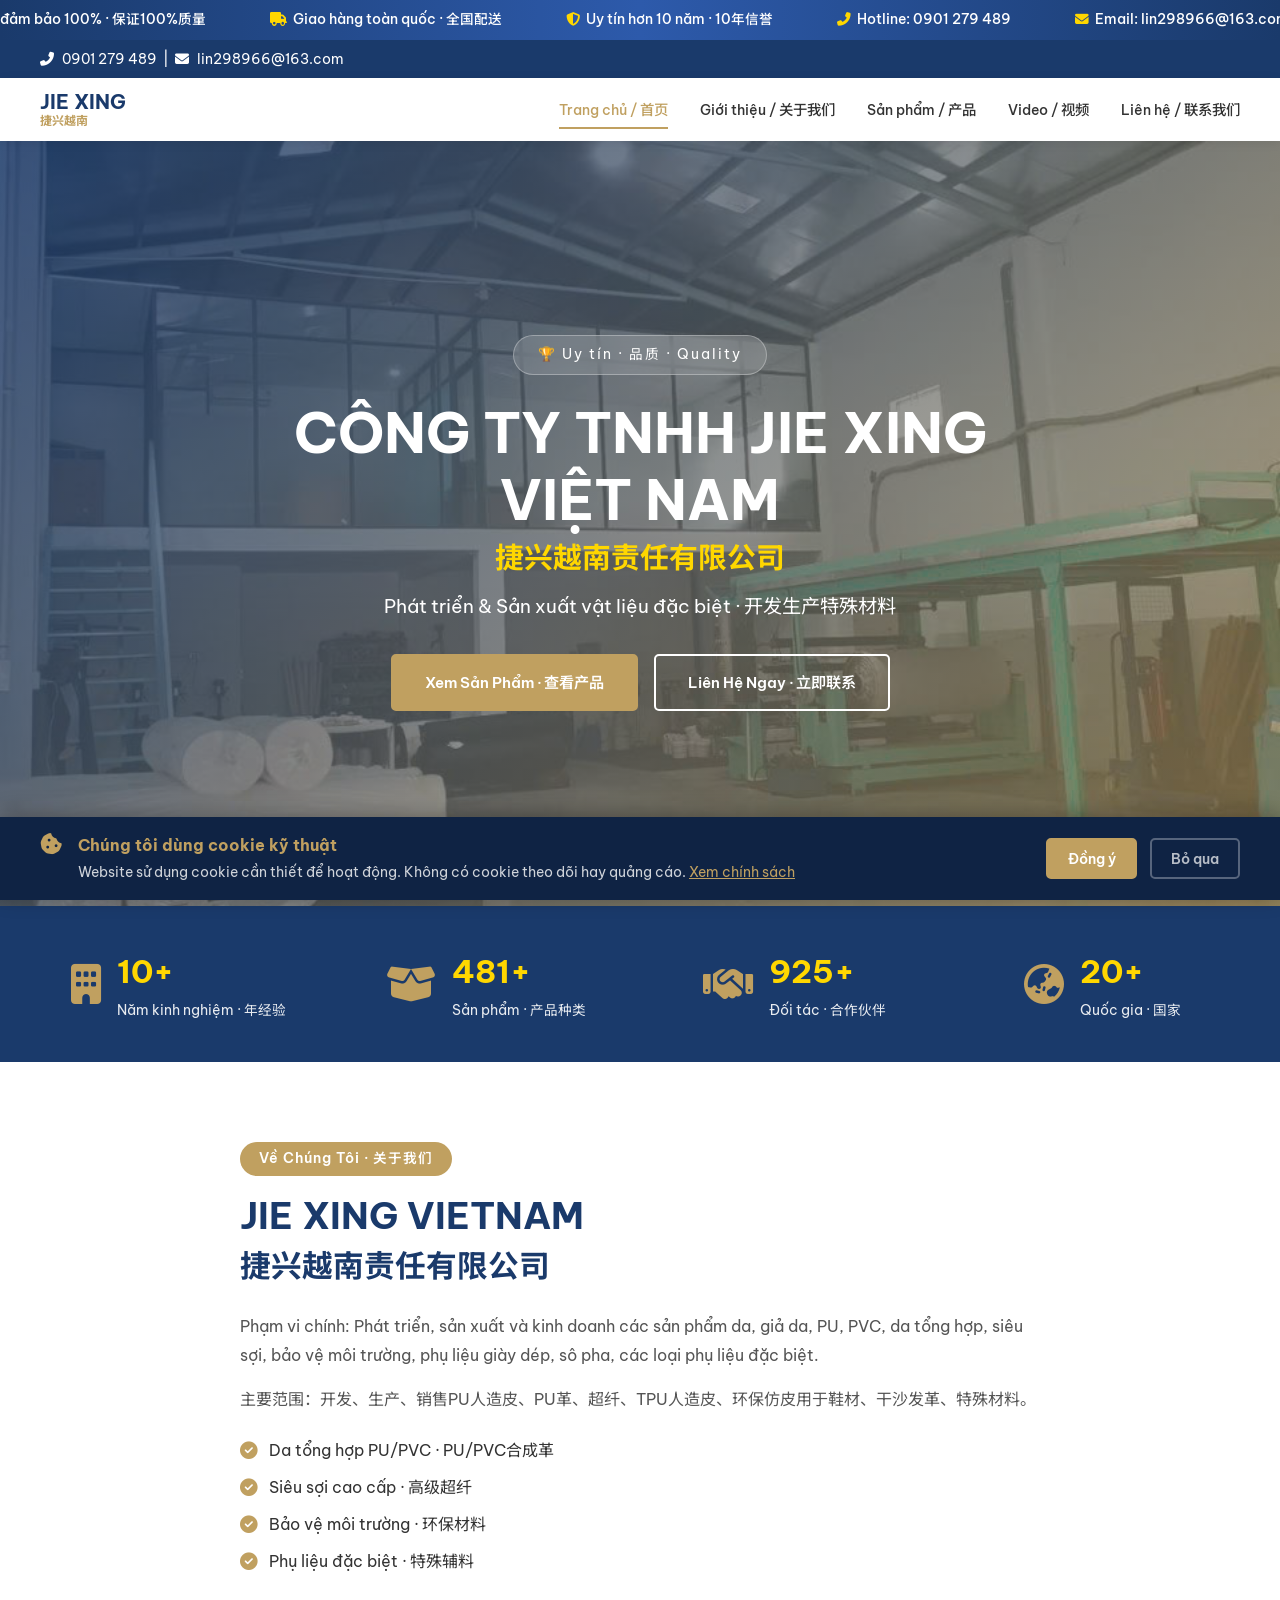
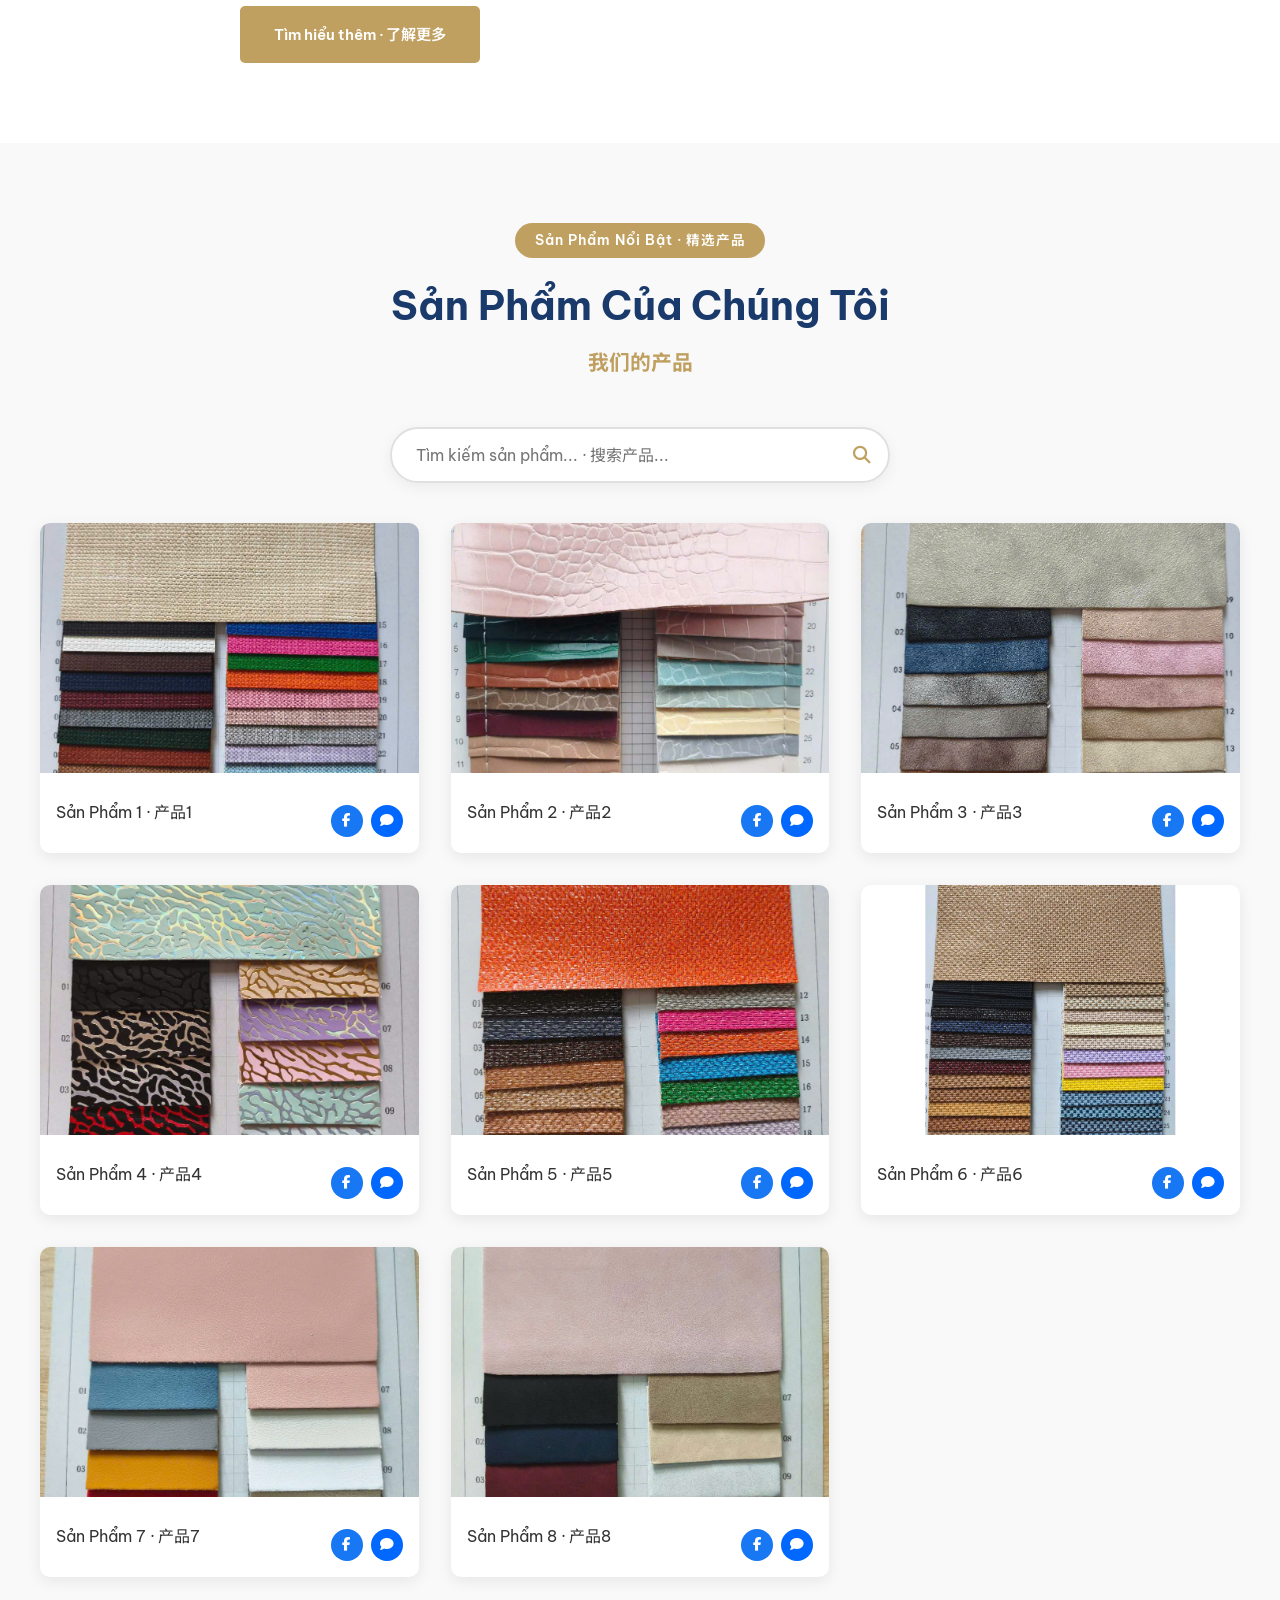
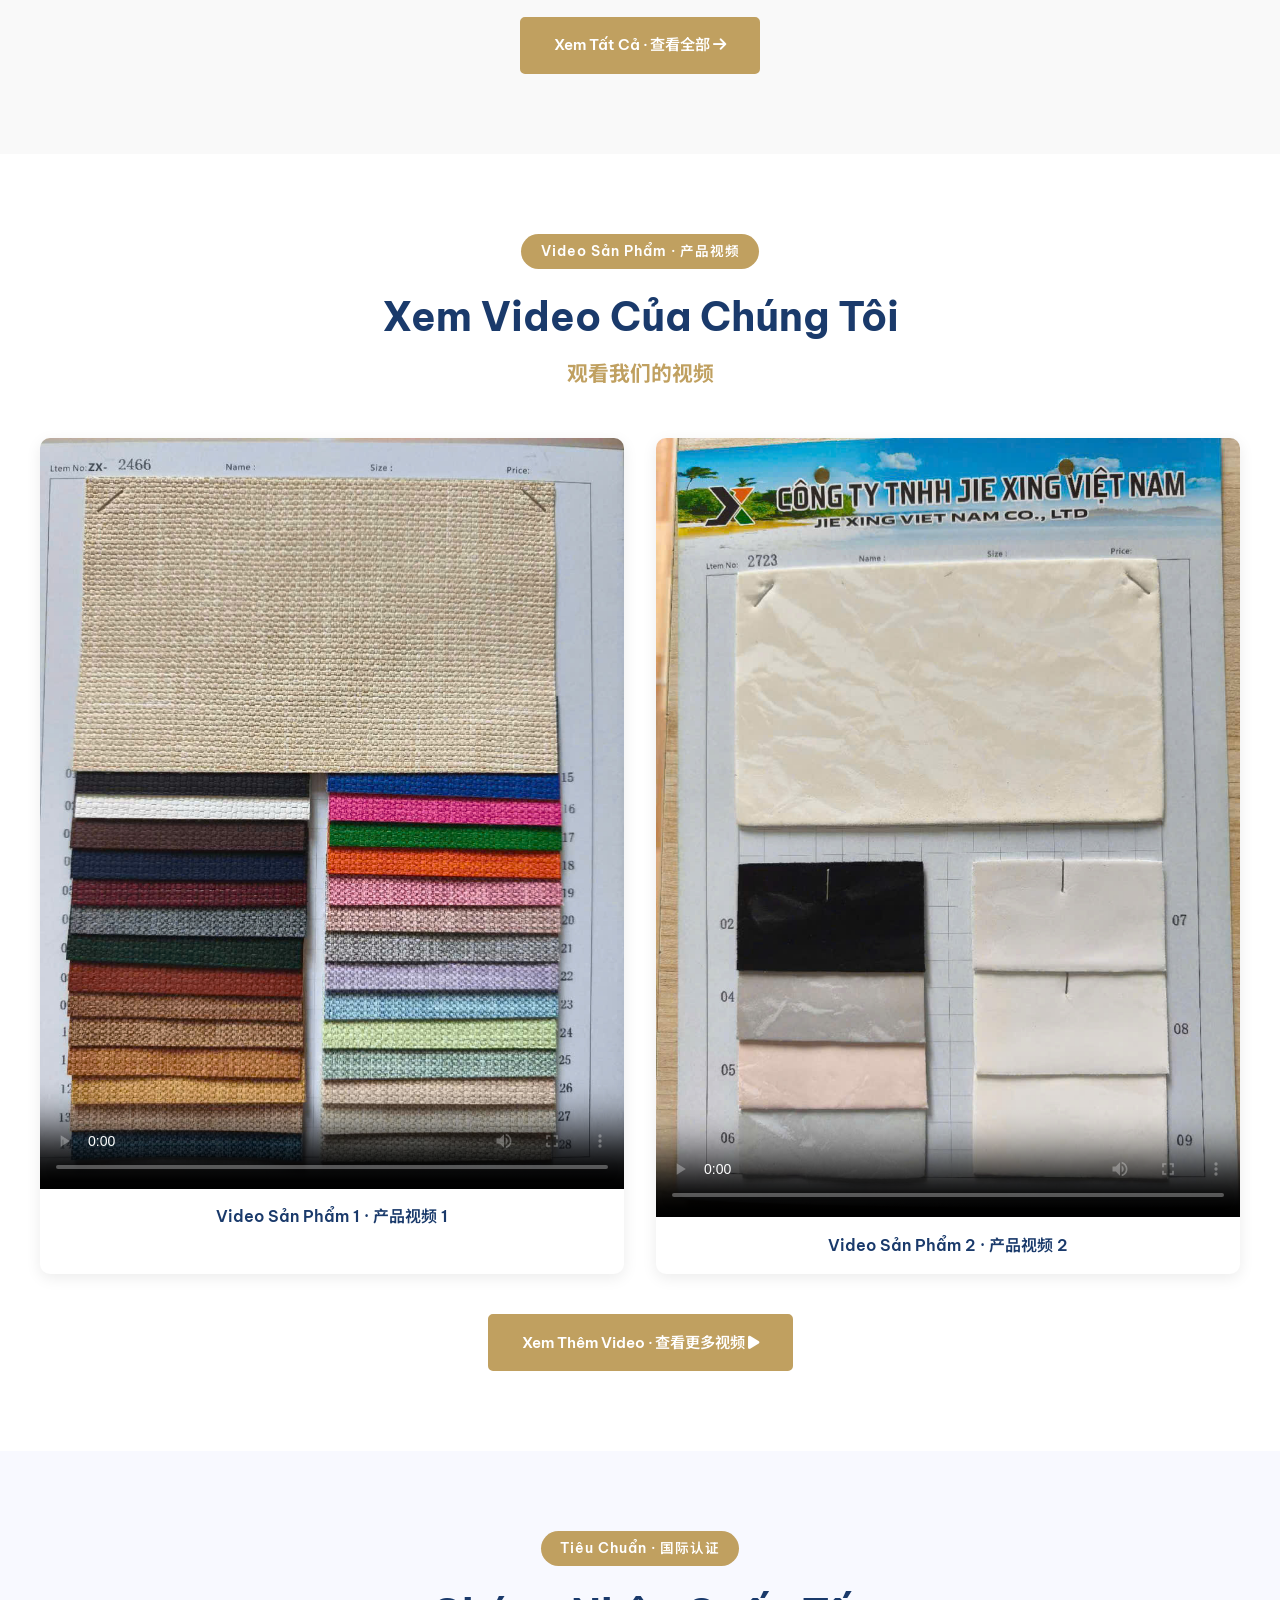
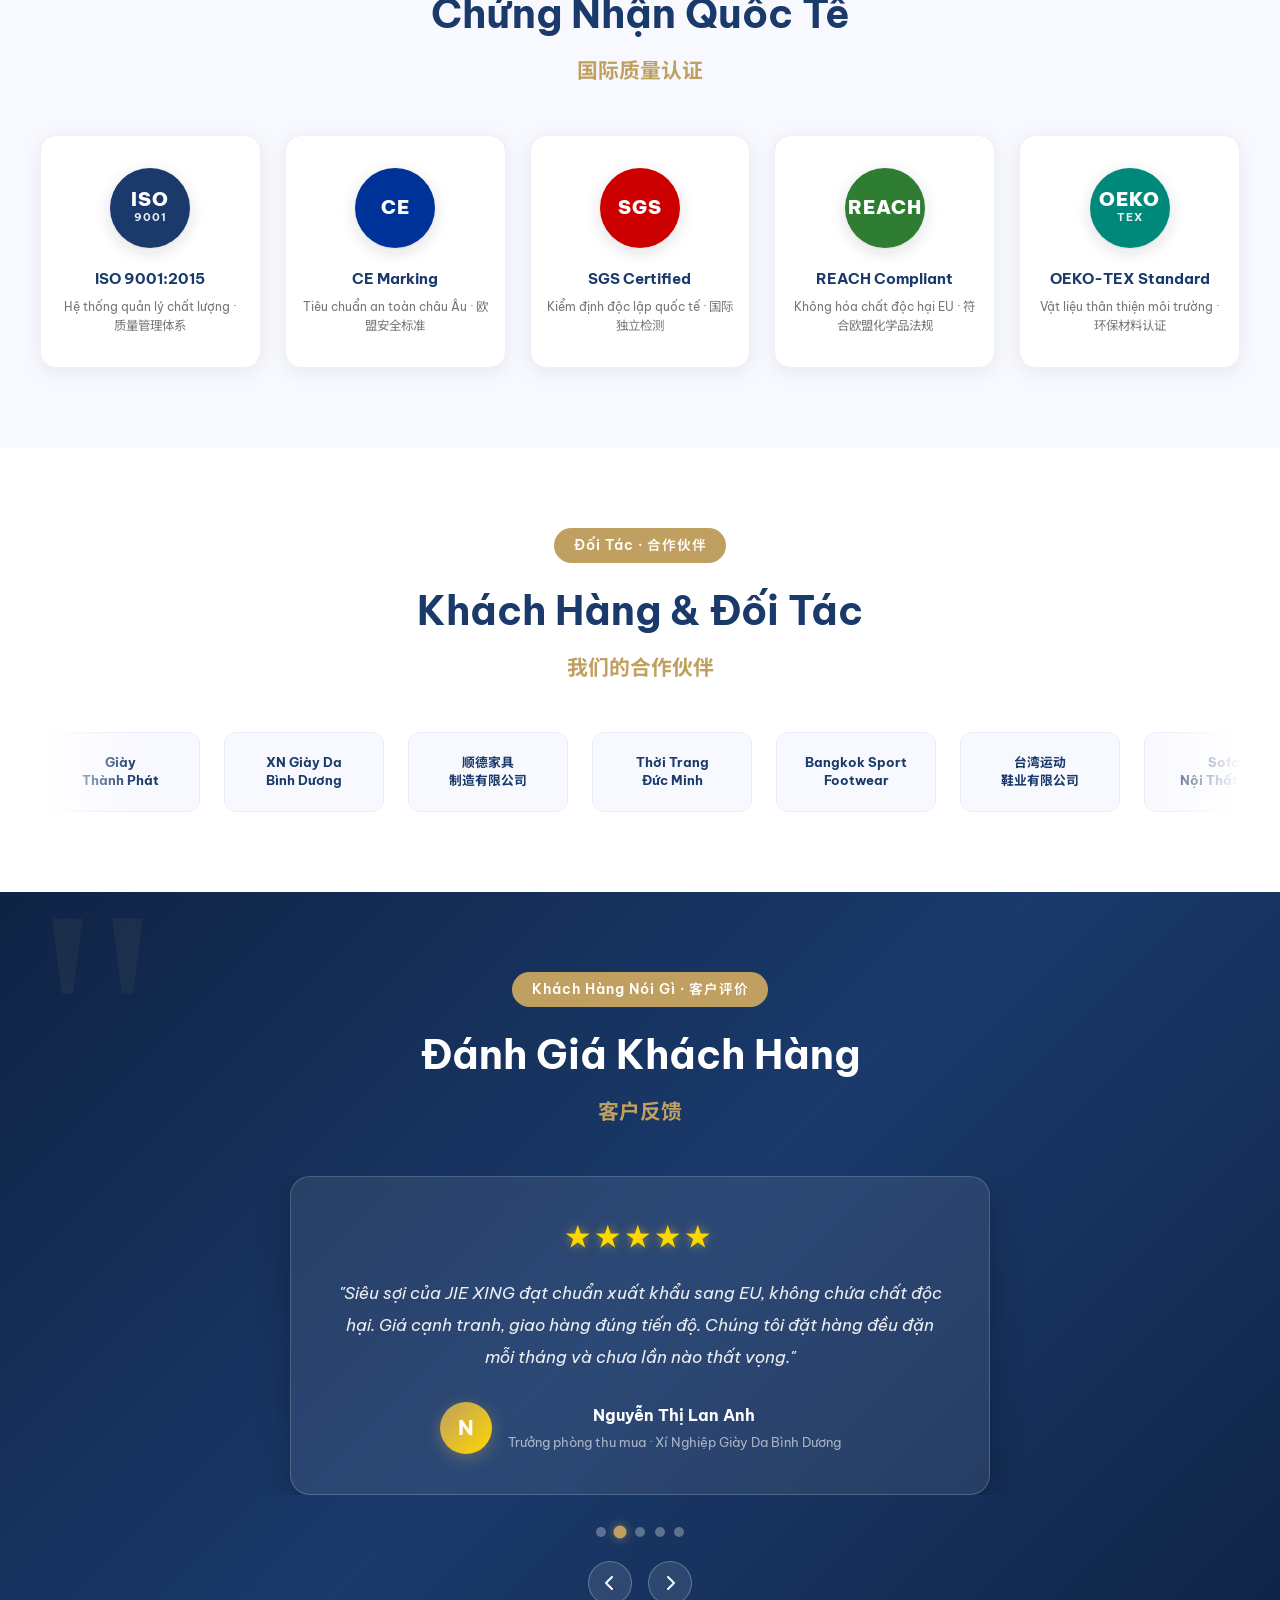
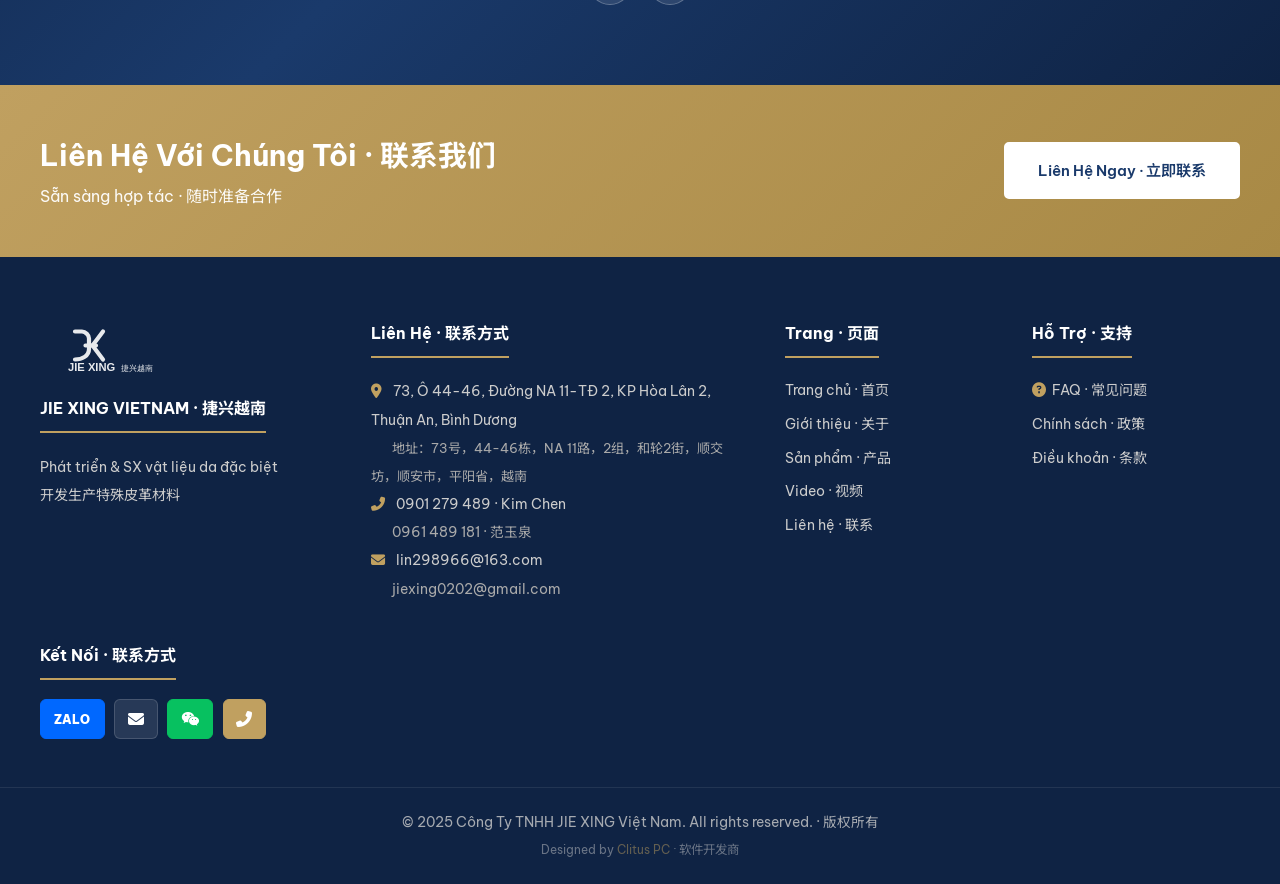
==== commit d80f204b: "fix: xoay SP6 trang chu 90 do do EXIF" ====
--- a/index.html
+++ b/index.html
@@ -552,10 +552,13 @@
     'z8016551122156_d5ec9e5bd910c740a6707cb59f9cbdee'
   ];
   const grid = document.getElementById('featuredGrid');
+  // Index cần xoay 90 độ do EXIF: index 5 (SP6)
+  const rotateIdx = [5];
   imgs.forEach((n,i) => {
+    const needRotate = rotateIdx.includes(i);
     grid.innerHTML += `<div class="product-card zoom-hover" data-aos="fade-up" data-aos-delay="${i*100}" data-category="category${(i%3)+1}">
       <div class="product-img-wrap">
-        <img src="anh-san-pham/${n}.jpg" alt="Sản phẩm ${i+1}" loading="lazy" class="zoomable"/>
+        <img src="anh-san-pham/${n}.jpg" alt="Sản phẩm ${i+1}" loading="lazy" class="zoomable" style="${needRotate ? 'transform:rotate(90deg);transform-origin:center;' : ''}"/>
         <div class="product-overlay"><a href="san-pham.html" class="btn btn-sm">Xem · 查看</a></div>
       </div>
       <div class="product-info">
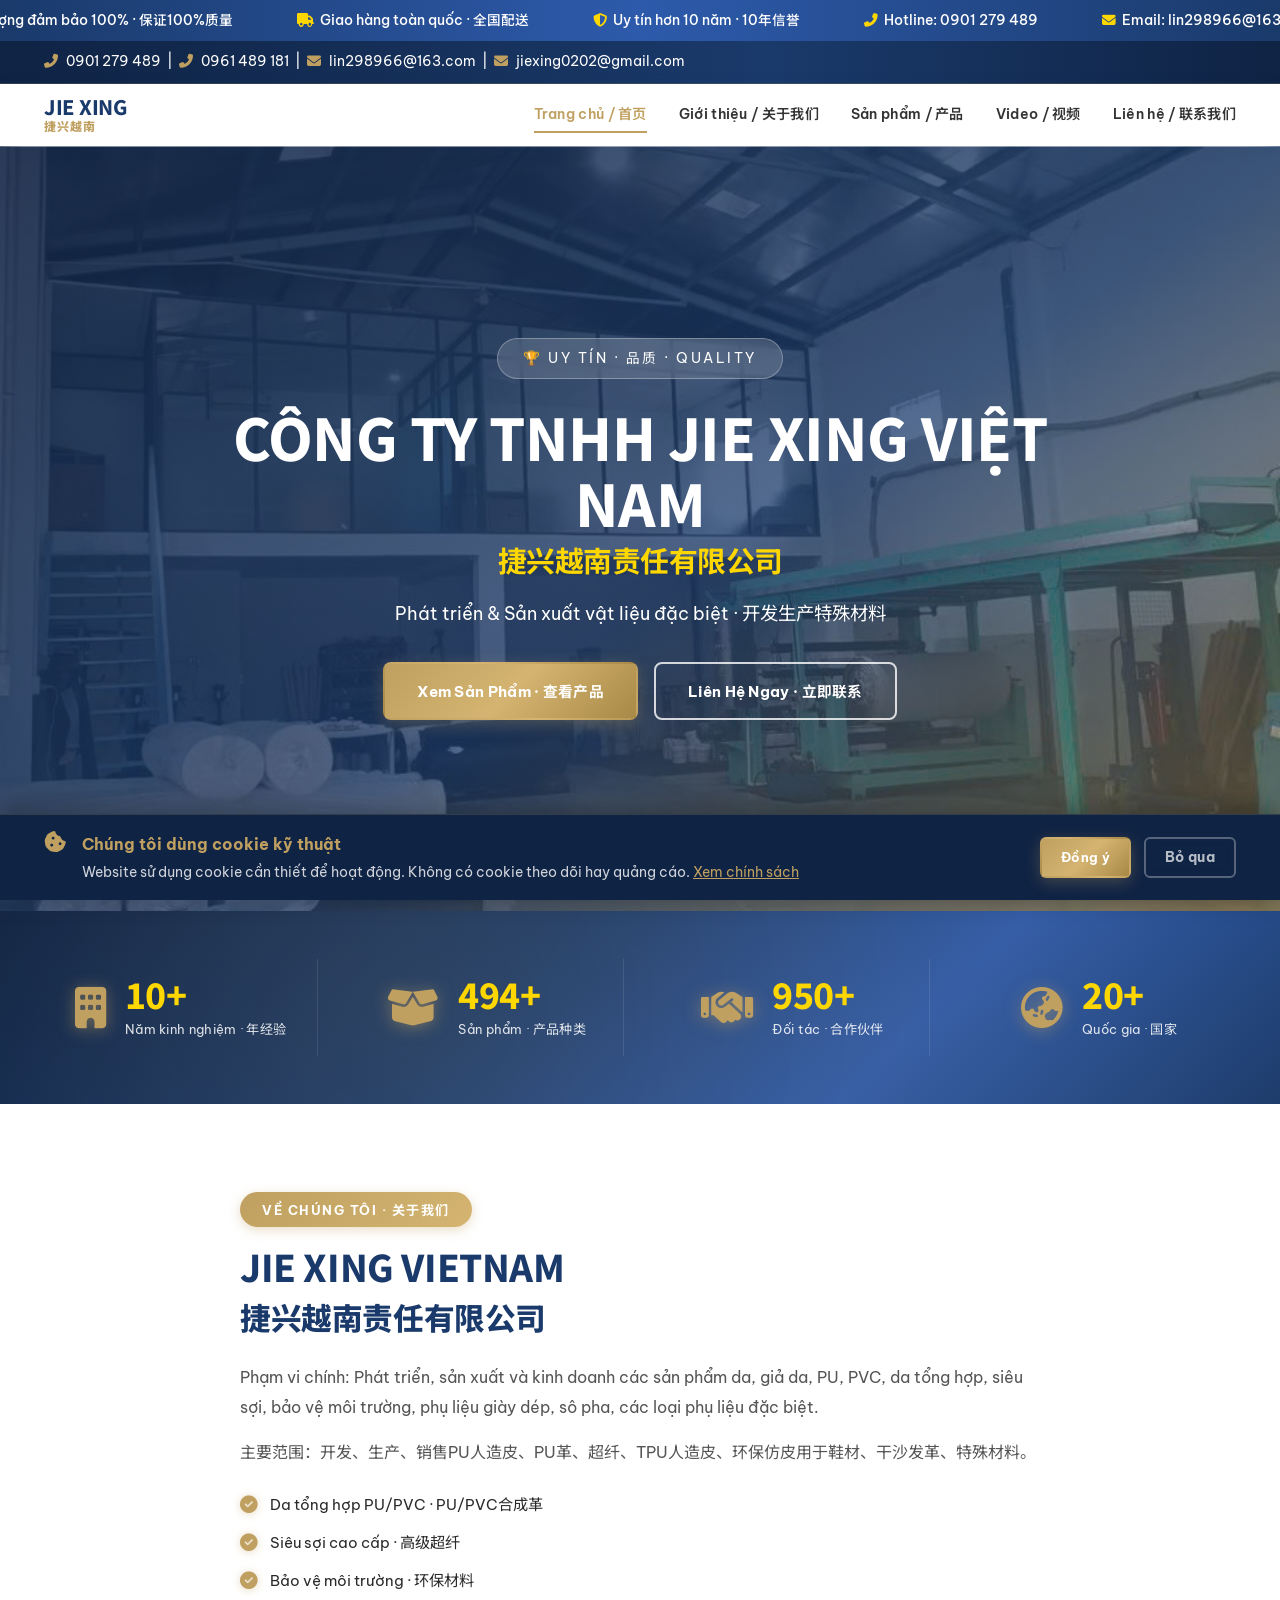
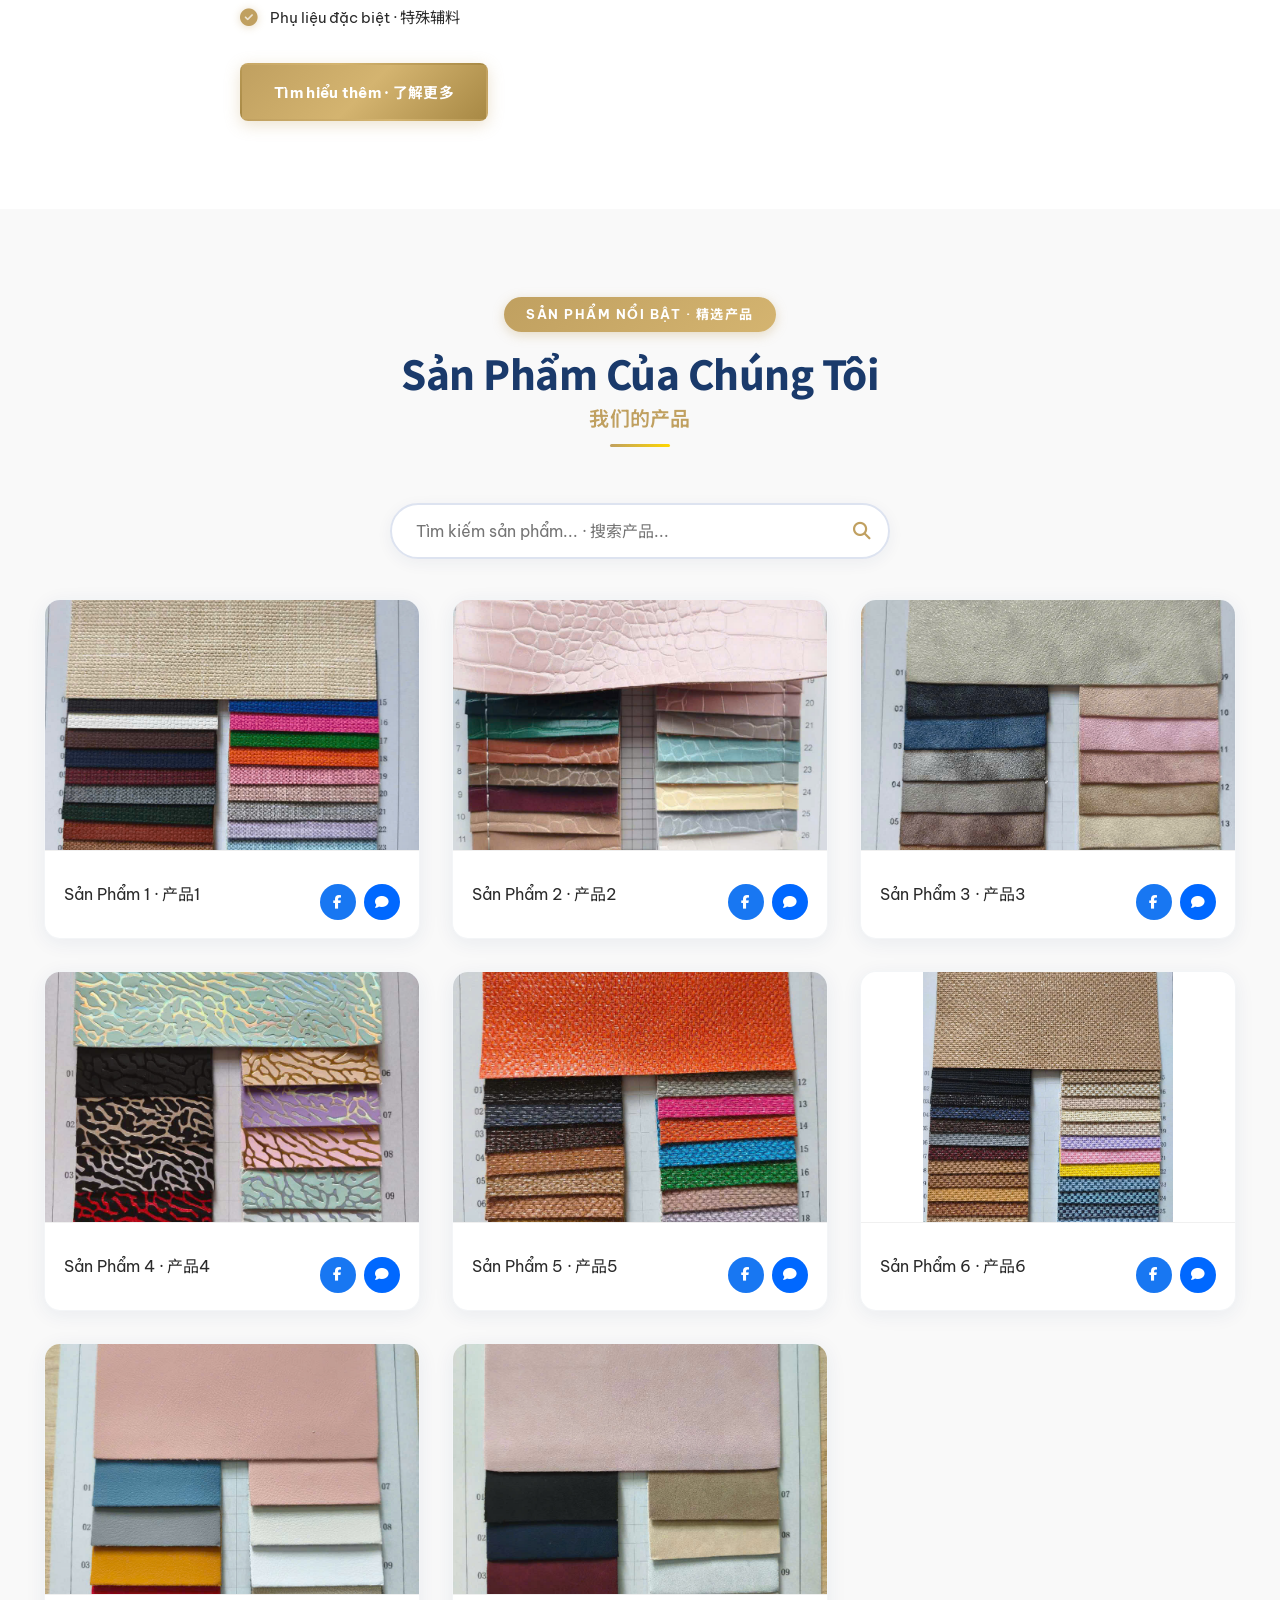
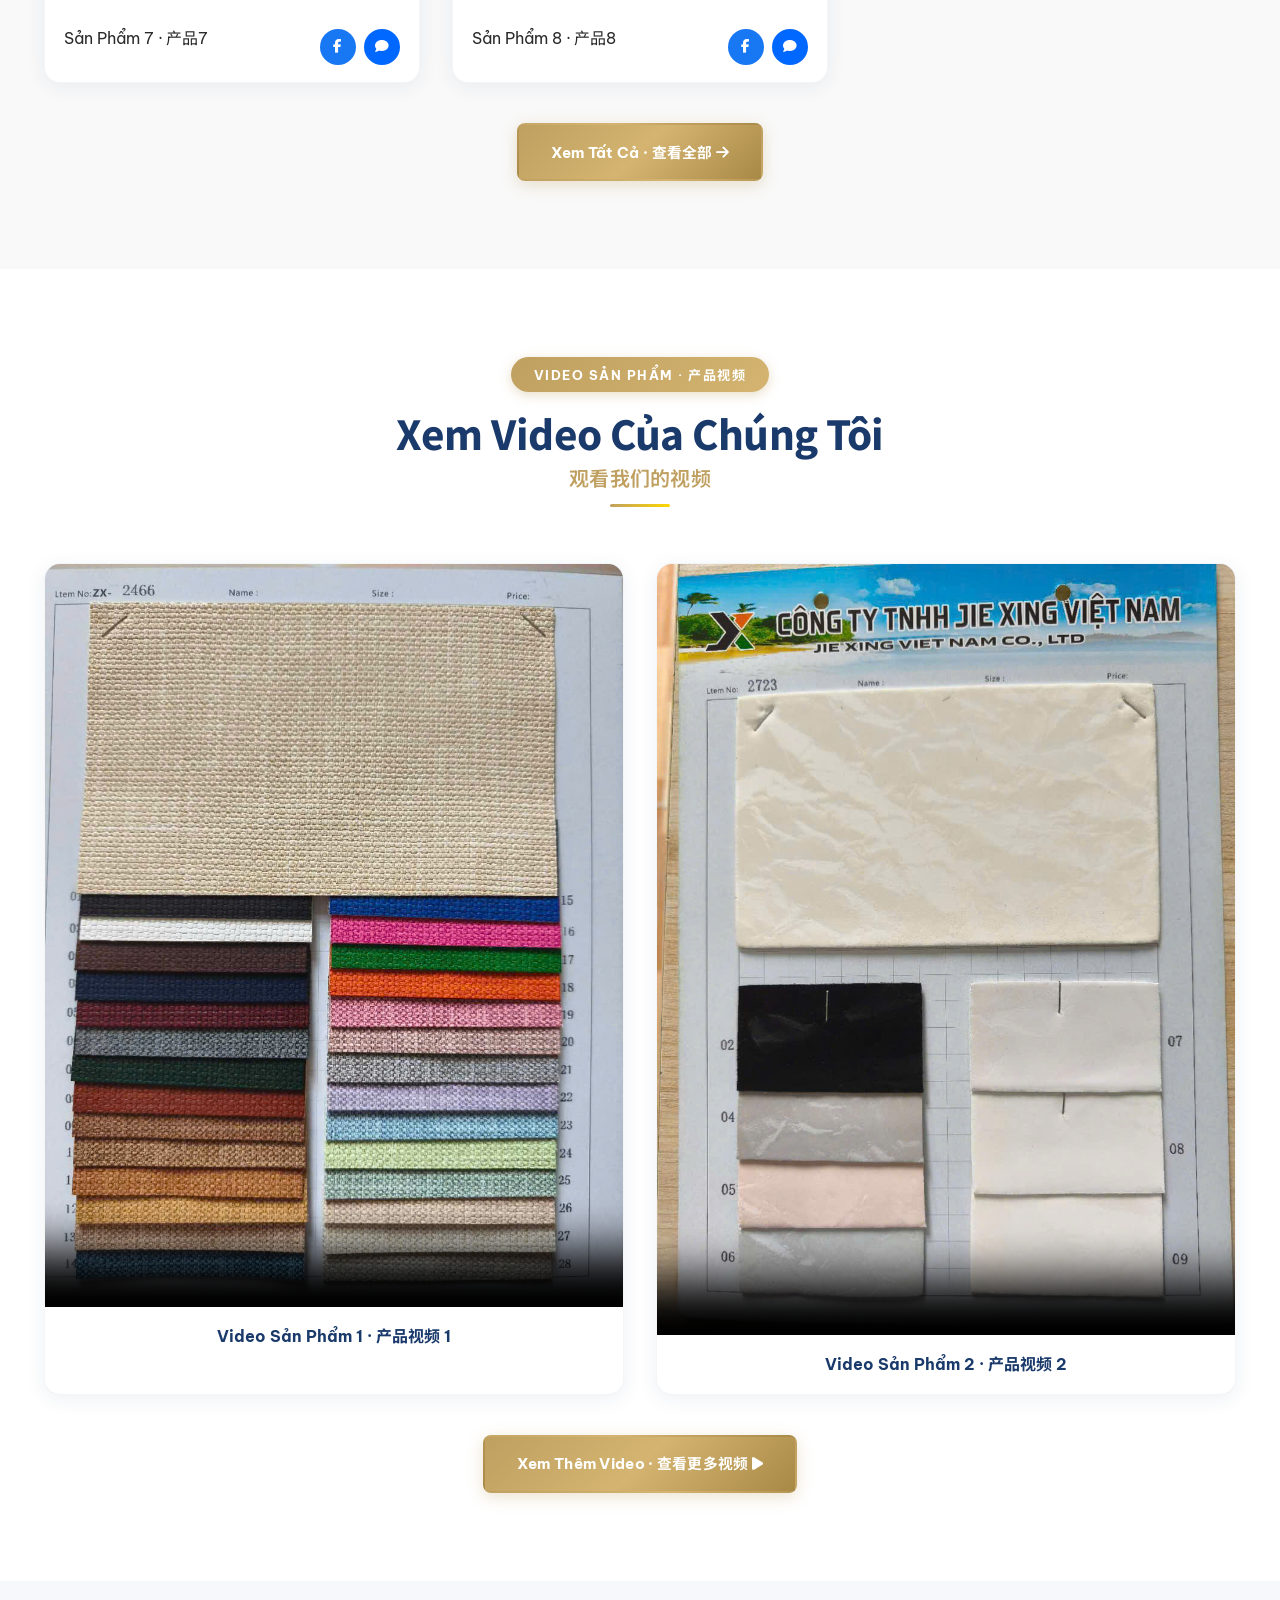
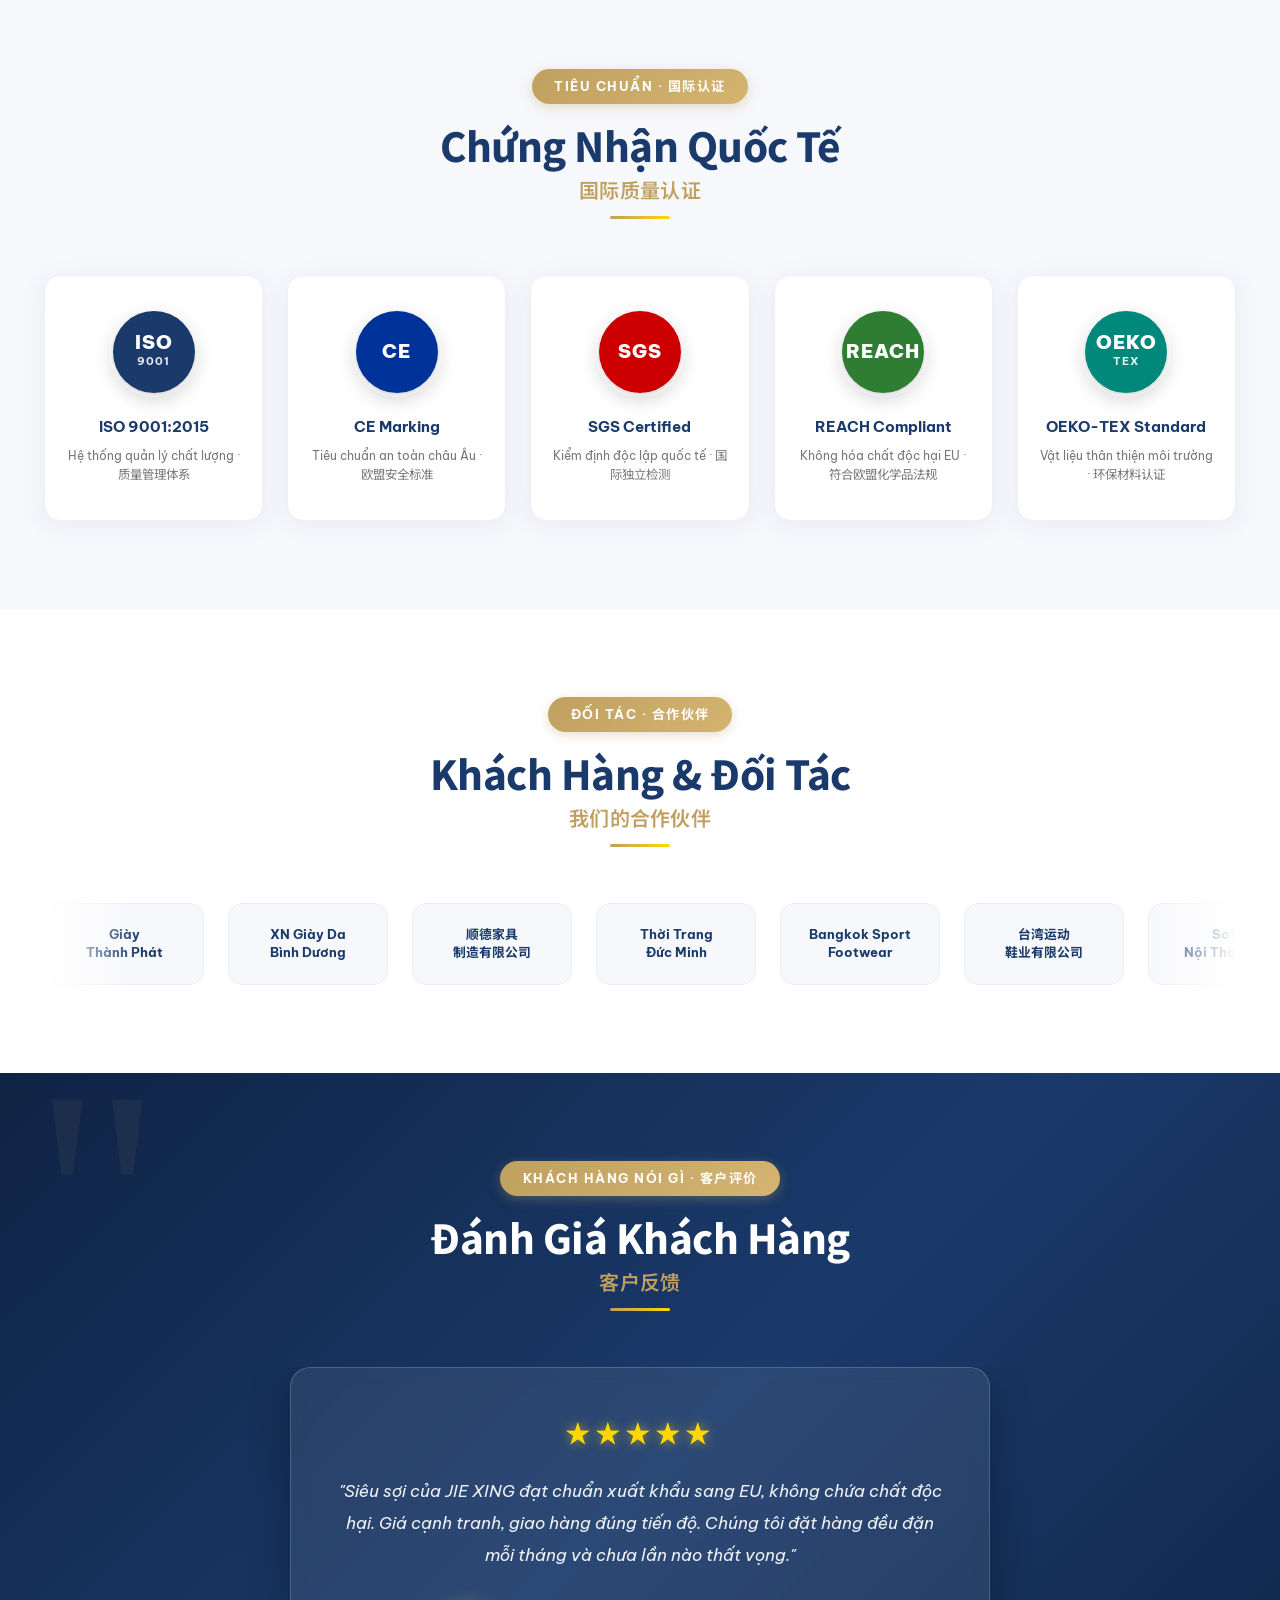
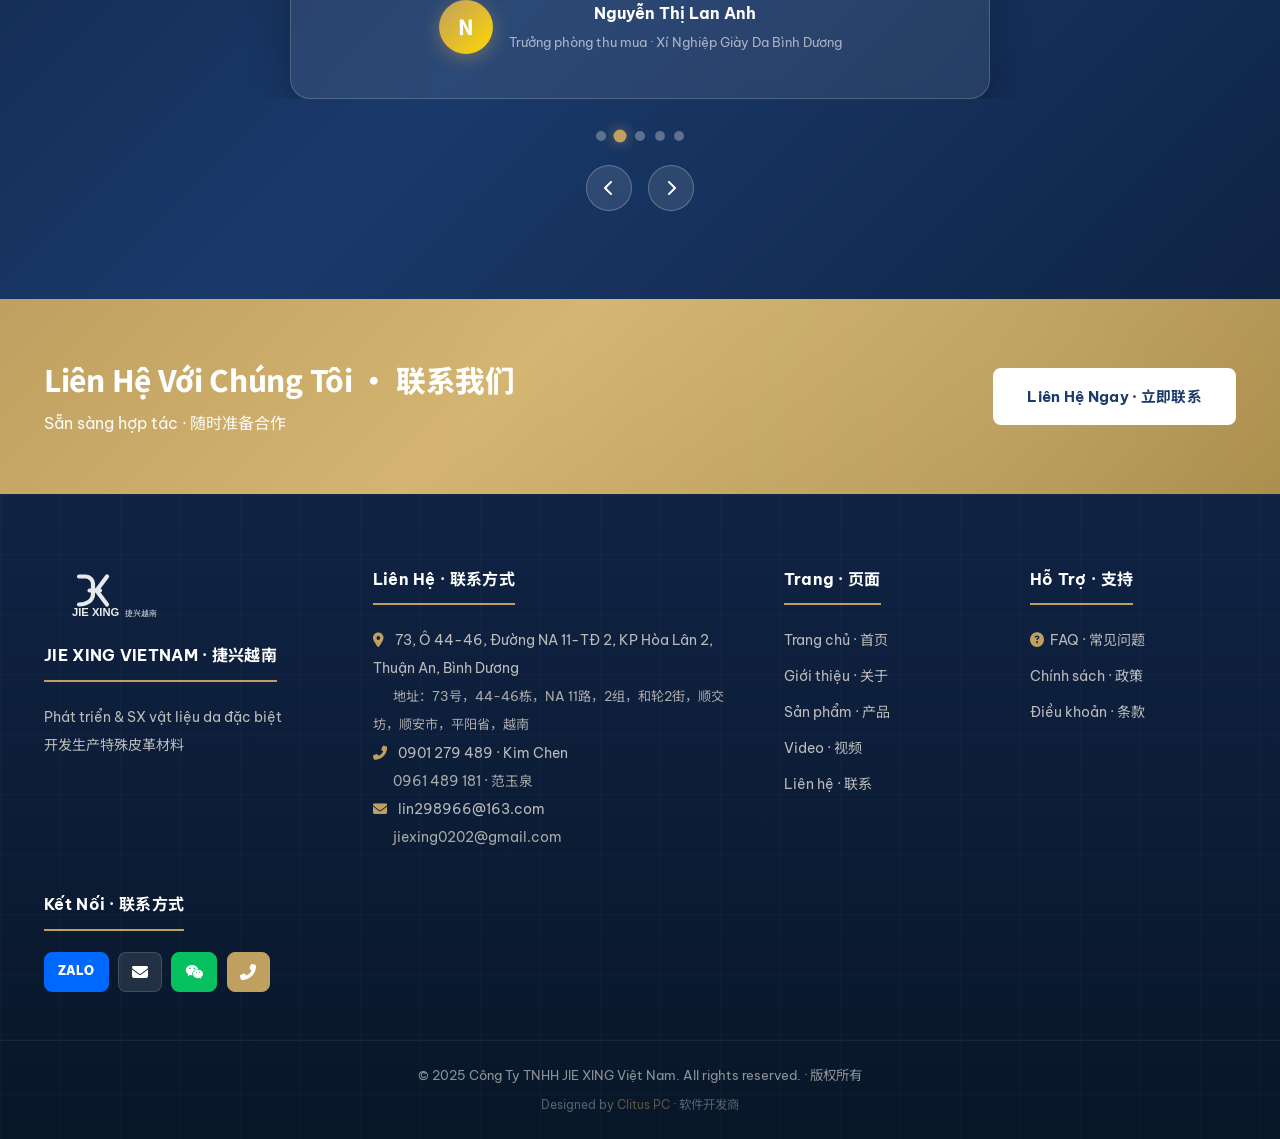
==== commit 9e96e613: "sync: them so dien thoai 0961 489 181 va email jiexing0202 vao topbar tat ca trang" ====
--- a/index.html
+++ b/index.html
@@ -140,7 +140,7 @@
 <!-- TOP BAR -->
 <div class="topbar">
   <div class="container topbar-inner">
-    <span><i class="fas fa-phone-alt"></i> 0901 279 489 &nbsp;|&nbsp; <i class="fas fa-envelope"></i> lin298966@163.com</span>
+    <span><i class="fas fa-phone-alt"></i> 0901 279 489 &nbsp;|&nbsp; <i class="fas fa-phone-alt"></i> 0961 489 181 &nbsp;|&nbsp; <i class="fas fa-envelope"></i> lin298966@163.com &nbsp;|&nbsp; <i class="fas fa-envelope"></i> jiexing0202@gmail.com</span>
   </div>
 </div>
 
--- a/css/style.css
+++ b/css/style.css
@@ -1,20 +1,20 @@
 /* ==============================================
    RESET & TYPOGRAPHY
    ============================================== */
-* { margin:0; padding:0; box-sizing:border-box; }
+*, *::before, *::after { margin:0; padding:0; box-sizing:border-box; }
 html { scroll-behavior:smooth; }
 body {
   font-family:'Be Vietnam Pro','Noto Sans SC',Arial,sans-serif;
   font-size:16px;
-  line-height:1.6;
-  color:#333;
+  line-height:1.7;
+  color:#2a2a2a;
   background:#fff;
   overflow-x:hidden;
   -webkit-font-smoothing:antialiased;
   -moz-osx-font-smoothing:grayscale;
 }
 img { max-width:100%; display:block; height:auto; }
-a { text-decoration:none; color:inherit; transition:all 0.3s ease; }
+a { text-decoration:none; color:inherit; transition:all 0.3s cubic-bezier(0.4,0,0.2,1); }
 ul { list-style:none; }
 button { border:none; cursor:pointer; font-family:inherit; }
 
@@ -24,67 +24,79 @@
 .container {
   max-width:1240px;
   margin:0 auto;
-  padding:0 20px;
+  padding:0 24px;
 }
 
 /* ==============================================
    TOP BAR
    ============================================== */
 .topbar {
-  background:#1a3a6b;
+  background:linear-gradient(90deg,#0f2344 0%,#1a3a6b 60%,#0f2344 100%);
   color:#fff;
   font-size:0.875rem;
-  padding:0.5rem 0;
+  padding:0.55rem 0;
+  border-bottom:1px solid rgba(192,160,96,0.2);
 }
 .topbar-inner {
   display:flex;
   justify-content:space-between;
   align-items:center;
   flex-wrap:wrap;
-}
-.topbar i { margin-right:5px; }
+  gap:0.5rem;
+}
+.topbar i { margin-right:5px; color:#c0a060; }
 .lang-switch a {
   color:#fff;
   margin:0 5px;
-  opacity:0.8;
-  transition:opacity 0.3s;
-}
-.lang-switch a.active, .lang-switch a:hover { opacity:1; font-weight:600; }
+  opacity:0.75;
+  transition:opacity 0.3s cubic-bezier(0.4,0,0.2,1);
+}
+.lang-switch a.active, .lang-switch a:hover { opacity:1; font-weight:600; color:#c0a060; }
 
 /* ==============================================
    NAVBAR
    ============================================== */
 .navbar {
-  background:#fff;
-  box-shadow:0 2px 10px rgba(0,0,0,0.08);
+  background:rgba(255,255,255,0.92);
+  backdrop-filter:blur(18px);
+  -webkit-backdrop-filter:blur(18px);
+  box-shadow:0 2px 16px rgba(26,58,107,0.07);
   position:sticky;
   top:0;
   z-index:10000;
-  transition:all 0.3s;
+  transition:all 0.3s cubic-bezier(0.4,0,0.2,1);
   overflow:visible;
-}
-.navbar.scrolled { box-shadow:0 4px 20px rgba(0,0,0,0.15); }
+  border-bottom:2px solid transparent;
+}
+.navbar.scrolled {
+  background:rgba(255,255,255,0.97);
+  box-shadow:0 4px 24px rgba(26,58,107,0.13);
+  border-bottom:2px solid;
+  border-image:linear-gradient(90deg,transparent,#c0a060,#ffd700,#c0a060,transparent) 1;
+}
 .nav-inner {
   display:flex;
   justify-content:space-between;
   align-items:center;
-  padding:0.75rem 20px;
+  padding:0.7rem 24px;
 }
 .logo {
   font-size:1.25rem;
-  font-weight:700;
+  font-weight:800;
   color:#1a3a6b;
   display:flex;
   flex-direction:column;
   line-height:1.2;
+  letter-spacing:-0.3px;
 }
 .logo-vn { font-size:1.25rem; }
-.logo-cn { font-size:0.75rem; color:#c0a060; }
+.logo-cn { font-size:0.75rem; color:#c0a060; letter-spacing:1px; }
 .nav-toggle {
   background:transparent;
   font-size:1.5rem;
   color:#1a3a6b;
   display:none;
+  padding:4px;
 }
 .nav-menu {
   display:flex;
@@ -92,14 +104,14 @@
 }
 .nav-menu a {
   color:#333;
-  font-weight:500;
-  font-size:0.9rem;
+  font-weight:600;
+  font-size:0.88rem;
   padding:0.5rem 0;
   border-bottom:2px solid transparent;
-  transition:all 0.3s;
-}
-.nav-menu a.active,
-.nav-menu a:hover {
+  transition:all 0.3s cubic-bezier(0.4,0,0.2,1);
+  letter-spacing:0.3px;
+}
+.nav-menu a.active, .nav-menu a:hover {
   color:#c0a060;
   border-bottom-color:#c0a060;
 }
@@ -110,7 +122,7 @@
 .hero {
   position:relative;
   height:85vh;
-  min-height:550px;
+  min-height:560px;
   overflow:hidden;
 }
 .hero-slider {
@@ -131,7 +143,7 @@
 .hero-overlay {
   position:absolute;
   inset:0;
-  background:linear-gradient(135deg,rgba(26,58,107,0.85) 0%,rgba(192,160,96,0.6) 100%);
+  background:linear-gradient(145deg,rgba(15,35,68,0.88) 0%,rgba(26,58,107,0.75) 55%,rgba(192,160,96,0.45) 100%);
   z-index:1;
 }
 .hero-content {
@@ -144,42 +156,47 @@
   align-items:center;
   text-align:center;
   color:#fff;
-  max-width:900px;
+  max-width:920px;
   margin:0 auto;
   padding:2rem;
 }
 .hero-badge {
   display:inline-block;
-  background:rgba(255,255,255,0.2);
-  backdrop-filter:blur(10px);
-  padding:0.5rem 1.5rem;
+  background:rgba(255,255,255,0.15);
+  backdrop-filter:blur(12px);
+  -webkit-backdrop-filter:blur(12px);
+  border:1px solid rgba(255,255,255,0.3);
+  padding:0.5rem 1.6rem;
   border-radius:50px;
   font-size:0.85rem;
-  letter-spacing:2px;
+  letter-spacing:2.5px;
   margin-bottom:1.5rem;
-  animation:fadeInDown 1s ease;
+  animation:fadeInDown 0.9s cubic-bezier(0.4,0,0.2,1) both;
+  text-transform:uppercase;
 }
 .hero-title {
-  font-size:3.5rem;
-  font-weight:700;
-  line-height:1.2;
-  margin-bottom:1rem;
-  animation:fadeInUp 1s ease 0.2s both;
+  font-size:3.6rem;
+  font-weight:800;
+  line-height:1.15;
+  margin-bottom:1.2rem;
+  animation:fadeInUp 0.9s cubic-bezier(0.4,0,0.2,1) 0.2s both;
+  letter-spacing:-0.5px;
 }
 .hero-title .vn { display:block; }
-.hero-title .cn { display:block; font-size:1.8rem; color:#ffd700; margin-top:0.5rem; }
+.hero-title .cn { display:block; font-size:1.8rem; color:#ffd700; margin-top:0.6rem; font-weight:700; }
 .hero-sub {
-  font-size:1.2rem;
+  font-size:1.15rem;
   margin-bottom:2rem;
-  opacity:0.95;
-  animation:fadeInUp 1s ease 0.4s both;
+  opacity:0.93;
+  animation:fadeInUp 0.9s cubic-bezier(0.4,0,0.2,1) 0.4s both;
+  line-height:1.8;
 }
 .hero-btns {
   display:flex;
   gap:1rem;
   flex-wrap:wrap;
   justify-content:center;
-  animation:fadeInUp 1s ease 0.6s both;
+  animation:fadeInUp 0.9s cubic-bezier(0.4,0,0.2,1) 0.6s both;
 }
 .hero-dots {
   position:absolute;
@@ -191,16 +208,18 @@
   gap:0.7rem;
 }
 .dot {
-  width:12px;
-  height:12px;
+  width:10px;
+  height:10px;
   border-radius:50%;
-  background:rgba(255,255,255,0.5);
+  background:rgba(255,255,255,0.45);
   cursor:pointer;
-  transition:all 0.3s;
+  transition:all 0.3s cubic-bezier(0.4,0,0.2,1);
+  border:1px solid rgba(255,255,255,0.6);
 }
 .dot.active, .dot:hover {
-  background:#fff;
-  transform:scale(1.2);
+  background:#c0a060;
+  transform:scale(1.3);
+  border-color:#c0a060;
 }
 
 /* ==============================================
@@ -209,131 +228,164 @@
 .btn {
   display:inline-block;
   padding:0.9rem 2rem;
-  border-radius:5px;
-  font-weight:600;
-  font-size:0.95rem;
-  transition:all 0.3s;
+  border-radius:8px;
+  font-weight:700;
+  font-size:0.92rem;
+  transition:all 0.3s cubic-bezier(0.4,0,0.2,1);
   cursor:pointer;
+  letter-spacing:0.3px;
 }
 .btn-primary {
-  background:#c0a060;
-  color:#fff;
-  border:2px solid #c0a060;
+  background:linear-gradient(135deg,#c0a060 0%,#d4b470 50%,#a88945 100%);
+  color:#fff;
+  border:2px solid transparent;
+  box-shadow:0 4px 16px rgba(192,160,96,0.3);
 }
 .btn-primary:hover {
-  background:#a88945;
-  border-color:#a88945;
-  transform:translateY(-2px);
-  box-shadow:0 6px 20px rgba(192,160,96,0.4);
+  background:linear-gradient(135deg,#d4b470 0%,#c0a060 50%,#956e2a 100%);
+  transform:translateY(-3px);
+  box-shadow:0 8px 28px rgba(192,160,96,0.5);
 }
 .btn-outline {
   background:transparent;
   color:#fff;
-  border:2px solid #fff;
+  border:2px solid rgba(255,255,255,0.8);
+  backdrop-filter:blur(4px);
 }
 .btn-outline:hover {
   background:#fff;
   color:#1a3a6b;
-  transform:translateY(-2px);
+  border-color:#fff;
+  transform:translateY(-3px);
+  box-shadow:0 8px 24px rgba(255,255,255,0.2);
 }
 .btn-white {
   background:#fff;
   color:#1a3a6b;
   border:2px solid #fff;
+  font-weight:700;
 }
 .btn-white:hover {
   background:transparent;
   color:#fff;
-  border-color:#fff;
+  border-color:rgba(255,255,255,0.8);
+  transform:translateY(-3px);
 }
 .btn-sm {
-  padding:0.6rem 1.2rem;
-  font-size:0.85rem;
-}
-.full-width { width:100%; }
+  padding:0.55rem 1.2rem;
+  font-size:0.84rem;
+  border-radius:6px;
+}
+.full-width { width:100%; text-align:center; }
 
 /* ==============================================
    STATS BAR
    ============================================== */
 .stats-bar {
-  background:#1a3a6b;
-  color:#fff;
-  padding:2.5rem 0;
+  background:linear-gradient(135deg,#0f2344 0%,#1a3a6b 40%,#2d5aab 70%,#1a3a6b 100%);
+  color:#fff;
+  padding:3rem 0;
+  position:relative;
+  overflow:hidden;
+}
+.stats-bar::before {
+  content:'';
+  position:absolute;
+  inset:0;
+  background:radial-gradient(circle at 30% 50%,rgba(192,160,96,0.12) 0%,transparent 60%),
+             radial-gradient(circle at 70% 50%,rgba(192,160,96,0.08) 0%,transparent 60%);
+  pointer-events:none;
 }
 .stats-grid {
   display:grid;
   grid-template-columns:repeat(auto-fit,minmax(200px,1fr));
   gap:2rem;
+  position:relative;
 }
 .stat-item {
   display:flex;
   align-items:center;
-  gap:1rem;
-  justify-content:center;
-}
+  gap:1.2rem;
+  justify-content:center;
+  padding:1rem;
+  border-right:1px solid rgba(255,255,255,0.1);
+}
+.stat-item:last-child { border-right:none; }
 .stat-item i {
-  font-size:2.5rem;
+  font-size:2.6rem;
   color:#c0a060;
+  filter:drop-shadow(0 2px 8px rgba(192,160,96,0.5));
 }
 .stat-item strong {
   display:block;
-  font-size:2rem;
-  font-weight:700;
+  font-size:2.2rem;
+  font-weight:800;
   color:#ffd700;
+  line-height:1.1;
+  letter-spacing:-0.5px;
 }
 .stat-item span {
   display:block;
-  font-size:0.85rem;
-  opacity:0.9;
-  margin-top:0.2rem;
+  font-size:0.82rem;
+  opacity:0.85;
+  margin-top:0.25rem;
+  letter-spacing:0.3px;
 }
 
 /* ==============================================
    SECTION
    ============================================== */
-.section {
-  padding:5rem 0;
-}
-.section.bg-light {
-  background:#f9f9f9;
-}
+.section { padding:5.5rem 0; }
+.section.bg-light { background:#f7f8fc; }
 .section.bg-dark-blue {
-  background:#1a3a6b;
+  background:linear-gradient(135deg,#0f2344 0%,#1a3a6b 50%,#0f2344 100%);
   color:#fff;
 }
 .section-header {
   text-align:center;
-  margin-bottom:3rem;
+  margin-bottom:3.5rem;
 }
 .section-label {
   display:inline-block;
-  background:#c0a060;
-  color:#fff;
-  padding:0.4rem 1.2rem;
+  background:linear-gradient(135deg,#c0a060,#d4b470);
+  color:#fff;
+  padding:0.4rem 1.4rem;
   border-radius:30px;
-  font-size:0.85rem;
-  font-weight:600;
-  letter-spacing:1px;
+  font-size:0.82rem;
+  font-weight:700;
+  letter-spacing:1.5px;
   margin-bottom:1rem;
+  text-transform:uppercase;
+  box-shadow:0 3px 12px rgba(192,160,96,0.35);
 }
 .section-header h2 {
   font-size:2.5rem;
-  font-weight:700;
+  font-weight:800;
   color:#1a3a6b;
-  margin-bottom:0.5rem;
+  margin-bottom:0.6rem;
+  letter-spacing:-0.5px;
+  line-height:1.25;
+}
+.section-header h2::after {
+  content:'';
+  display:block;
+  width:60px;
+  height:3px;
+  background:linear-gradient(90deg,#c0a060,#ffd700);
+  border-radius:2px;
+  margin:0.8rem auto 0;
 }
 .section-header.light h2 { color:#fff; }
+.section-header.light h2::after { background:linear-gradient(90deg,#c0a060,#ffd700); }
 .section-header h2 small {
   display:block;
-  font-size:1.3rem;
+  font-size:1.25rem;
   color:#c0a060;
   margin-top:0.5rem;
-}
-.center-btn {
-  text-align:center;
-  margin-top:2.5rem;
-}
-
+  font-weight:600;
+  letter-spacing:0.3px;
+}
+.center-btn { text-align:center; margin-top:2.5rem; }
 /* ==============================================
    ABOUT PREVIEW/GRID
    ============================================== */
@@ -343,32 +395,43 @@
   gap:4rem;
   align-items:center;
 }
-.about-images {
-  position:relative;
-}
+.about-grid-noimg {
+  display:grid;
+  grid-template-columns:1fr;
+  gap:2rem;
+}
+.about-grid-intro {
+  display:grid;
+  grid-template-columns:1.1fr 0.9fr;
+  gap:4rem;
+  align-items:center;
+}
+.about-images { position:relative; }
 .about-img-main {
   width:100%;
-  border-radius:10px;
-  box-shadow:0 8px 25px rgba(0,0,0,0.15);
+  border-radius:14px;
+  box-shadow:0 12px 40px rgba(26,58,107,0.15);
 }
 .about-img-sub {
   position:absolute;
   bottom:-2rem;
   right:-2rem;
   width:45%;
-  border-radius:10px;
+  border-radius:12px;
   border:5px solid #fff;
-  box-shadow:0 8px 25px rgba(0,0,0,0.2);
+  box-shadow:0 12px 36px rgba(26,58,107,0.2);
 }
 .about-text h2 {
   font-size:2.3rem;
   color:#1a3a6b;
   margin-bottom:1.5rem;
   line-height:1.3;
+  font-weight:800;
+  letter-spacing:-0.4px;
 }
 .about-text p {
   margin-bottom:1rem;
-  line-height:1.8;
+  line-height:1.85;
   color:#555;
 }
 .about-features {
@@ -376,14 +439,49 @@
   margin:1.5rem 0 2rem;
 }
 .about-features li {
-  margin-bottom:0.7rem;
-  display:flex;
-  align-items:center;
-  gap:0.7rem;
+  margin-bottom:0.75rem;
+  display:flex;
+  align-items:center;
+  gap:0.75rem;
+  font-size:0.95rem;
 }
 .about-features i {
   color:#c0a060;
   font-size:1.1rem;
+  flex-shrink:0;
+  filter:drop-shadow(0 1px 4px rgba(192,160,96,0.4));
+}
+
+/* ABOUT IMAGES WRAP — desktop only */
+.about-images-wrap {
+  position:relative;
+  padding-bottom:3rem;
+  padding-right:2rem;
+}
+.about-images-wrap .about-img-main {
+  width:100%;
+  border-radius:14px;
+  box-shadow:0 12px 40px rgba(26,58,107,0.15);
+  display:block;
+}
+.about-images-wrap .about-img-sub {
+  position:absolute;
+  bottom:0 !important;
+  right:0 !important;
+  width:45%;
+  border-radius:12px;
+  border:5px solid #fff;
+  box-shadow:0 12px 36px rgba(26,58,107,0.2);
+}
+.desktop-only { display:block; }
+@media (max-width:768px) {
+  .about-images-wrap { display:none !important; }
+  .about-img-sub { display:none !important; }
+  .about-img-main { display:none !important; }
+  .about-images { display:none !important; }
+  .about-grid { grid-template-columns:1fr !important; }
+  .about-grid-intro { grid-template-columns:1fr !important; }
+  .desktop-only { display:none !important; }
 }
 
 /* ==============================================
@@ -395,19 +493,20 @@
   gap:2rem;
 }
 .products-grid.large {
-  grid-template-columns:repeat(auto-fill,minmax(250px,1fr));
+  grid-template-columns:repeat(auto-fill,minmax(240px,1fr));
   gap:1.5rem;
 }
 .product-card {
   background:#fff;
-  border-radius:10px;
+  border-radius:16px;
   overflow:hidden;
-  box-shadow:0 4px 15px rgba(0,0,0,0.08);
-  transition:transform 0.3s,box-shadow 0.3s;
+  box-shadow:0 4px 20px rgba(26,58,107,0.07);
+  transition:transform 0.3s cubic-bezier(0.4,0,0.2,1),box-shadow 0.3s cubic-bezier(0.4,0,0.2,1);
+  border:1px solid rgba(26,58,107,0.05);
 }
 .product-card:hover {
   transform:translateY(-8px);
-  box-shadow:0 8px 30px rgba(0,0,0,0.15);
+  box-shadow:0 16px 40px rgba(26,58,107,0.15);
 }
 .product-img-wrap {
   position:relative;
@@ -419,36 +518,33 @@
   width:100%;
   height:100%;
   object-fit:cover;
-  transition:transform 0.4s;
-}
-.product-card:hover .product-img-wrap img {
-  transform:scale(1.1);
-}
+  transition:transform 0.5s cubic-bezier(0.4,0,0.2,1);
+  image-orientation:from-image;
+}
+.product-card:hover .product-img-wrap img { transform:scale(1.08); }
 .product-overlay {
   position:absolute;
   inset:0;
-  background:rgba(26,58,107,0.85);
+  background:linear-gradient(135deg,rgba(15,35,68,0.88),rgba(26,58,107,0.78));
   display:flex;
   align-items:center;
   justify-content:center;
   opacity:0;
-  transition:opacity 0.3s;
-}
-.product-card:hover .product-overlay {
-  opacity:1;
-}
+  transition:opacity 0.3s cubic-bezier(0.4,0,0.2,1);
+}
+.product-card:hover .product-overlay { opacity:1; }
 .product-info {
-  padding:1rem;
+  padding:1.1rem 1.2rem;
   display:flex;
   justify-content:space-between;
   align-items:center;
+  border-top:1px solid #f0f0f0;
 }
 .product-contact {
   color:#c0a060;
-  font-size:0.85rem;
-  font-weight:600;
-}
-
+  font-size:0.84rem;
+  font-weight:700;
+}
 /* ==============================================
    VIDEO
    ============================================== */
@@ -459,20 +555,15 @@
 }
 .video-card {
   background:#fff;
-  border-radius:10px;
+  border-radius:16px;
   overflow:hidden;
-  box-shadow:0 4px 15px rgba(0,0,0,0.08);
-}
-.video-card video {
-  width:100%;
-  display:block;
-}
-.video-card p {
-  padding:1rem;
-  text-align:center;
-  font-weight:600;
-  color:#1a3a6b;
-}
+  box-shadow:0 4px 20px rgba(26,58,107,0.08);
+  border:1px solid rgba(26,58,107,0.05);
+  transition:transform 0.3s cubic-bezier(0.4,0,0.2,1),box-shadow 0.3s;
+}
+.video-card:hover { transform:translateY(-4px); box-shadow:0 12px 32px rgba(26,58,107,0.12); }
+.video-card video { width:100%; display:block; }
+.video-card p { padding:1rem; text-align:center; font-weight:700; color:#1a3a6b; }
 .video-featured {
   display:grid;
   grid-template-columns:2fr 1fr;
@@ -481,80 +572,61 @@
 }
 .video-featured-player video {
   width:100%;
-  border-radius:10px;
-  box-shadow:0 8px 25px rgba(0,0,0,0.15);
-}
-.video-featured-info h3 {
-  font-size:1.8rem;
-  color:#1a3a6b;
-  margin-bottom:1rem;
-}
-.video-meta {
-  display:flex;
-  gap:1.5rem;
-  margin:1rem 0 1.5rem;
-  font-size:0.9rem;
-  color:#666;
-}
-.video-playlist {
-  display:flex;
-  flex-direction:column;
+  border-radius:14px;
+  box-shadow:0 12px 36px rgba(26,58,107,0.15);
+}
+.video-featured-info h3 { font-size:1.8rem; color:#1a3a6b; margin-bottom:1rem; font-weight:800; }
+.video-meta { display:flex; gap:1.5rem; margin:1rem 0 1.5rem; font-size:0.9rem; color:#666; }
+.video-playlist { display:flex; flex-direction:column; gap:1rem; margin-top:1rem; }
+.video-thumb {
+  display:flex;
   gap:1rem;
-  margin-top:1rem;
-}
-.video-thumb {
-  display:flex;
-  gap:1rem;
-  align-items:center;
-  padding:1rem;
-  border-radius:10px;
+  align-items:center;
+  padding:0.9rem;
+  border-radius:12px;
   cursor:pointer;
   border:2px solid transparent;
-  background:#f9f9f9;
-  transition:all 0.3s;
+  background:#f7f8fc;
+  transition:all 0.3s cubic-bezier(0.4,0,0.2,1);
 }
 .video-thumb.active, .video-thumb:hover {
   border-color:#c0a060;
   background:#fff;
-  box-shadow:0 4px 12px rgba(192,160,96,0.2);
+  box-shadow:0 4px 16px rgba(192,160,96,0.18);
 }
 .video-thumb-wrap {
   position:relative;
   width:100px;
   min-width:100px;
   height:65px;
-  border-radius:6px;
+  border-radius:8px;
   overflow:hidden;
 }
-.video-thumb-wrap img {
-  width:100%;
-  height:100%;
-  object-fit:cover;
-}
+.video-thumb-wrap img { width:100%; height:100%; object-fit:cover; }
 .play-icon {
   position:absolute;
   inset:0;
-  background:rgba(0,0,0,0.5);
-  display:flex;
-  align-items:center;
-  justify-content:center;
-  color:#fff;
-}
-.video-thumb-info h4 { font-size:0.95rem; color:#1a3a6b; }
-.video-thumb-info p { font-size:0.8rem; color:#888; }
+  background:rgba(0,0,0,0.45);
+  display:flex;
+  align-items:center;
+  justify-content:center;
+  color:#fff;
+}
+.video-thumb-info h4 { font-size:0.92rem; color:#1a3a6b; font-weight:700; }
+.video-thumb-info p { font-size:0.78rem; color:#888; }
 .snap-grid {
   display:grid;
   grid-template-columns:repeat(auto-fill,minmax(200px,1fr));
   gap:1rem;
 }
 .snap-grid img {
-  border-radius:8px;
+  border-radius:10px;
   height:180px;
   object-fit:cover;
   width:100%;
-  transition:transform 0.3s;
-}
-.snap-grid img:hover { transform:scale(1.05); }
+  transition:transform 0.3s cubic-bezier(0.4,0,0.2,1),box-shadow 0.3s;
+}
+.snap-grid img:hover { transform:scale(1.04); box-shadow:0 8px 24px rgba(0,0,0,0.15); }
 
 /* ==============================================
    PAGE BANNER
@@ -568,7 +640,7 @@
 .page-banner-overlay {
   position:absolute;
   inset:0;
-  background:rgba(26,58,107,0.78);
+  background:linear-gradient(145deg,rgba(15,35,68,0.85) 0%,rgba(26,58,107,0.75) 100%);
 }
 .page-banner-content {
   position:relative;
@@ -583,17 +655,12 @@
 }
 .page-banner-content h1 {
   font-size:2.8rem;
-  font-weight:700;
+  font-weight:800;
   margin-bottom:1rem;
-}
-.breadcrumb {
-  font-size:0.9rem;
-  opacity:0.9;
-}
-.breadcrumb a {
-  color:#ffd700;
-  text-decoration:underline;
-}
+  letter-spacing:-0.5px;
+}
+.breadcrumb { font-size:0.9rem; opacity:0.9; }
+.breadcrumb a { color:#ffd700; text-decoration:underline; }
 
 /* ==============================================
    COMPANY GALLERY
@@ -607,30 +674,24 @@
 .gallery-item {
   position:relative;
   overflow:hidden;
-  border-radius:10px;
+  border-radius:16px;
 }
 .gallery-item.large { grid-row:1/3; }
-.gallery-item img {
-  width:100%;
-  height:100%;
-  object-fit:cover;
-  transition:transform 0.4s;
-}
+.gallery-item img { width:100%; height:100%; object-fit:cover; transition:transform 0.5s cubic-bezier(0.4,0,0.2,1); }
 .gallery-item:hover img { transform:scale(1.06); }
 .gallery-overlay {
   position:absolute;
   bottom:0;
   left:0;
   right:0;
-  background:linear-gradient(transparent,rgba(26,58,107,0.8));
-  padding:2rem 1.5rem 1rem;
-  color:#fff;
-  font-weight:600;
+  background:linear-gradient(transparent,rgba(15,35,68,0.85));
+  padding:2rem 1.5rem 1.2rem;
+  color:#fff;
+  font-weight:700;
   opacity:0;
-  transition:opacity 0.3s;
+  transition:opacity 0.3s cubic-bezier(0.4,0,0.2,1);
 }
 .gallery-item:hover .gallery-overlay { opacity:1; }
-
 /* ==============================================
    VALUES GRID
    ============================================== */
@@ -641,30 +702,44 @@
 }
 .value-card {
   background:#fff;
-  border-radius:10px;
-  padding:2rem;
+  border-radius:16px;
+  padding:2.2rem 2rem;
   text-align:center;
-  box-shadow:0 4px 15px rgba(0,0,0,0.07);
-  transition:transform 0.3s,box-shadow 0.3s;
-  border-top:4px solid #c0a060;
+  box-shadow:0 4px 20px rgba(26,58,107,0.07);
+  transition:transform 0.3s cubic-bezier(0.4,0,0.2,1),box-shadow 0.3s;
+  border-top:3px solid #c0a060;
+  position:relative;
+  overflow:hidden;
+}
+.value-card::before {
+  content:'';
+  position:absolute;
+  top:-50px;
+  right:-50px;
+  width:120px;
+  height:120px;
+  border-radius:50%;
+  background:radial-gradient(circle,rgba(192,160,96,0.06) 0%,transparent 70%);
+  pointer-events:none;
 }
 .value-card:hover {
-  transform:translateY(-6px);
-  box-shadow:0 10px 30px rgba(0,0,0,0.12);
+  transform:translateY(-7px);
+  box-shadow:0 16px 40px rgba(26,58,107,0.13);
 }
 .value-icon {
-  width:70px;
-  height:70px;
+  width:72px;
+  height:72px;
   background:linear-gradient(135deg,#1a3a6b,#2d5aab);
   border-radius:50%;
   display:flex;
   align-items:center;
   justify-content:center;
   margin:0 auto 1.5rem;
+  box-shadow:0 6px 20px rgba(26,58,107,0.25);
 }
 .value-icon i { font-size:1.8rem; color:#c0a060; }
-.value-card h3 { font-size:1.2rem; color:#1a3a6b; margin-bottom:0.8rem; }
-.value-card p { font-size:0.9rem; color:#666; line-height:1.7; }
+.value-card h3 { font-size:1.15rem; color:#1a3a6b; margin-bottom:0.8rem; font-weight:700; }
+.value-card p { font-size:0.9rem; color:#666; line-height:1.75; }
 
 /* ==============================================
    INFO CARDS (dark bg)
@@ -676,23 +751,37 @@
 }
 .info-card {
   text-align:center;
-  padding:2rem;
-  background:rgba(255,255,255,0.1);
-  border-radius:10px;
-  backdrop-filter:blur(5px);
-  border:1px solid rgba(255,255,255,0.2);
-}
-.info-card i { font-size:2.5rem; color:#c0a060; margin-bottom:1rem; }
-.info-card h4 { font-size:1.1rem; margin-bottom:0.8rem; color:#ffd700; }
-.info-card p { font-size:0.9rem; line-height:1.7; opacity:0.9; }
+  padding:2.2rem 1.5rem;
+  background:rgba(255,255,255,0.08);
+  border-radius:16px;
+  backdrop-filter:blur(8px);
+  border:1px solid rgba(255,255,255,0.15);
+  transition:transform 0.3s cubic-bezier(0.4,0,0.2,1),background 0.3s;
+}
+.info-card:hover {
+  background:rgba(255,255,255,0.13);
+  transform:translateY(-5px);
+}
+.info-card i { font-size:2.5rem; color:#c0a060; margin-bottom:1rem; display:block; }
+.info-card h4 { font-size:1.1rem; margin-bottom:0.8rem; color:#ffd700; font-weight:700; }
+.info-card p { font-size:0.9rem; line-height:1.75; opacity:0.9; }
 
 /* ==============================================
    CONTACT STRIP
    ============================================== */
 .contact-strip {
-  background:linear-gradient(135deg,#c0a060 0%,#a88945 100%);
-  color:#fff;
-  padding:3rem 0;
+  background:linear-gradient(135deg,#c0a060 0%,#d4b470 40%,#a88945 100%);
+  color:#fff;
+  padding:3.5rem 0;
+  position:relative;
+  overflow:hidden;
+}
+.contact-strip::before {
+  content:'';
+  position:absolute;
+  inset:0;
+  background:radial-gradient(circle at 80% 50%,rgba(255,255,255,0.08) 0%,transparent 60%);
+  pointer-events:none;
 }
 .contact-strip-inner {
   display:flex;
@@ -700,37 +789,36 @@
   align-items:center;
   flex-wrap:wrap;
   gap:1.5rem;
-}
-.contact-strip h3 { font-size:1.8rem; margin-bottom:0.3rem; }
+  position:relative;
+}
+.contact-strip h3 { font-size:1.85rem; margin-bottom:0.3rem; font-weight:800; letter-spacing:-0.3px; }
 .contact-strip p { opacity:0.95; font-size:1rem; }
 
 /* ==============================================
    FILTER BAR
    ============================================== */
 .filter-bar {
-  background:#f9f9f9;
+  background:#f7f8fc;
   padding:1.5rem 0;
-  border-bottom:1px solid #eee;
-}
-.filter-bar .container {
-  display:flex;
-  gap:1rem;
-  flex-wrap:wrap;
-}
+  border-bottom:1px solid #e8ecf5;
+}
+.filter-bar .container { display:flex; gap:0.8rem; flex-wrap:wrap; }
 .filter-btn {
-  padding:0.7rem 1.5rem;
+  padding:0.65rem 1.4rem;
   border-radius:30px;
   background:#fff;
   color:#555;
-  font-size:0.9rem;
-  font-weight:500;
-  border:2px solid #ddd;
-  transition:all 0.3s;
+  font-size:0.88rem;
+  font-weight:600;
+  border:2px solid #dde3f0;
+  transition:all 0.3s cubic-bezier(0.4,0,0.2,1);
+  letter-spacing:0.2px;
 }
 .filter-btn.active, .filter-btn:hover {
   background:#1a3a6b;
   color:#fff;
   border-color:#1a3a6b;
+  box-shadow:0 4px 14px rgba(26,58,107,0.2);
 }
 
 /* ==============================================
@@ -739,49 +827,52 @@
 .lightbox {
   position:fixed;
   inset:0;
-  background:rgba(0,0,0,0.93);
+  background:rgba(0,0,0,0.94);
   z-index:9999;
   display:none;
   align-items:center;
   justify-content:center;
+  backdrop-filter:blur(4px);
 }
 .lightbox.active { display:flex; }
-.lightbox img {
-  max-width:90vw;
-  max-height:85vh;
-  object-fit:contain;
-  border-radius:4px;
-}
+.lightbox img { max-width:90vw; max-height:85vh; object-fit:contain; border-radius:6px; box-shadow:0 24px 60px rgba(0,0,0,0.6); }
 .lightbox-close {
   position:absolute;
-  top:1.5rem; right:1.5rem;
-  background:rgba(255,255,255,0.2);
-  color:#fff;
-  width:45px; height:45px;
+  top:1.5rem;
+  right:1.5rem;
+  background:rgba(255,255,255,0.15);
+  color:#fff;
+  width:46px;
+  height:46px;
   border-radius:50%;
   font-size:1.2rem;
   cursor:pointer;
-}
+  display:flex;
+  align-items:center;
+  justify-content:center;
+  border:1px solid rgba(255,255,255,0.2);
+  transition:background 0.3s;
+}
+.lightbox-close:hover { background:rgba(192,160,96,0.8); }
 .lightbox-prev, .lightbox-next {
   position:absolute;
-  background:rgba(255,255,255,0.15);
-  color:#fff;
-  width:50px; height:50px;
+  background:rgba(255,255,255,0.12);
+  color:#fff;
+  width:52px;
+  height:52px;
   border-radius:50%;
   font-size:1.2rem;
   cursor:pointer;
-  transition:background 0.3s;
-}
-.lightbox-prev:hover, .lightbox-next:hover { background:rgba(255,255,255,0.3); }
+  transition:background 0.3s cubic-bezier(0.4,0,0.2,1);
+  display:flex;
+  align-items:center;
+  justify-content:center;
+  border:1px solid rgba(255,255,255,0.2);
+}
+.lightbox-prev:hover, .lightbox-next:hover { background:rgba(192,160,96,0.8); }
 .lightbox-prev { left:1.5rem; }
 .lightbox-next { right:1.5rem; }
-.lightbox-caption {
-  position:absolute;
-  bottom:1.5rem;
-  color:#fff;
-  font-size:1rem;
-}
-
+.lightbox-caption { position:absolute; bottom:1.5rem; color:rgba(255,255,255,0.85); font-size:0.95rem; text-align:center; }
 /* ==============================================
    CONTACT PAGE
    ============================================== */
@@ -793,30 +884,32 @@
 }
 .contact-info-card {
   text-align:center;
-  padding:2rem;
+  padding:2.2rem 1.5rem;
   background:#fff;
-  border-radius:12px;
-  box-shadow:0 4px 20px rgba(0,0,0,0.08);
-  transition:transform 0.3s,box-shadow 0.3s;
+  border-radius:16px;
+  box-shadow:0 4px 24px rgba(26,58,107,0.08);
+  transition:transform 0.3s cubic-bezier(0.4,0,0.2,1),box-shadow 0.3s;
+  border:1px solid rgba(26,58,107,0.05);
 }
 .contact-info-card:hover {
-  transform:translateY(-5px);
-  box-shadow:0 8px 30px rgba(0,0,0,0.15);
+  transform:translateY(-6px);
+  box-shadow:0 12px 36px rgba(26,58,107,0.13);
 }
 .contact-icon-wrap {
-  width:65px;
-  height:65px;
-  background:#1a3a6b;
+  width:68px;
+  height:68px;
+  background:linear-gradient(135deg,#1a3a6b,#2d5aab);
   border-radius:50%;
   display:flex;
   align-items:center;
   justify-content:center;
-  margin:0 auto 1rem;
+  margin:0 auto 1.2rem;
+  box-shadow:0 6px 20px rgba(26,58,107,0.25);
 }
 .contact-icon-wrap i { font-size:1.5rem; color:#c0a060; }
-.contact-info-card h3 { color:#1a3a6b; margin-bottom:0.8rem; }
+.contact-info-card h3 { color:#1a3a6b; margin-bottom:0.8rem; font-weight:700; font-size:1.05rem; }
 .contact-info-card p { font-size:0.9rem; line-height:1.8; color:#555; }
-.contact-info-card a { color:#1a3a6b; }
+.contact-info-card a { color:#1a3a6b; font-weight:600; }
 .contact-info-card a:hover { color:#c0a060; }
 .contact-main-grid {
   display:grid;
@@ -827,58 +920,41 @@
 .contact-img-gallery { margin:1.5rem 0; }
 .contact-img-large {
   width:100%;
-  border-radius:10px;
+  border-radius:14px;
   margin-bottom:1rem;
-  box-shadow:0 6px 20px rgba(0,0,0,0.12);
+  box-shadow:0 8px 28px rgba(26,58,107,0.12);
 }
 .contact-img-small {
   width:55%;
-  border-radius:10px;
-  box-shadow:0 6px 20px rgba(0,0,0,0.12);
-}
-.contact-img-side h2 {
-  font-size:2rem;
-  color:#1a3a6b;
-}
-.contact-img-side h2 small {
-  display:block;
-  font-size:1rem;
-  color:#c0a060;
-}
+  border-radius:14px;
+  box-shadow:0 8px 28px rgba(26,58,107,0.12);
+}
+.contact-img-side h2 { font-size:2rem; color:#1a3a6b; font-weight:800; }
+.contact-img-side h2 small { display:block; font-size:1rem; color:#c0a060; font-weight:600; }
 .contact-form-box {
   background:#fff;
   padding:2.5rem;
-  border-radius:12px;
-  box-shadow:0 6px 25px rgba(0,0,0,0.1);
-}
-.contact-form-box h3 { font-size:1.8rem; color:#1a3a6b; margin-bottom:0.5rem; }
+  border-radius:16px;
+  box-shadow:0 8px 36px rgba(26,58,107,0.1);
+  border:1px solid rgba(26,58,107,0.06);
+}
+.contact-form-box h3 { font-size:1.8rem; color:#1a3a6b; margin-bottom:0.5rem; font-weight:800; }
 .contact-form-box > p { color:#666; font-size:0.9rem; margin-bottom:2rem; }
-.form-row {
-  display:grid;
-  grid-template-columns:1fr 1fr;
-  gap:1rem;
-}
-.form-group {
-  margin-bottom:1.2rem;
-}
-.form-group label {
-  display:block;
-  font-weight:600;
-  font-size:0.9rem;
-  margin-bottom:0.4rem;
-  color:#333;
-}
+.form-row { display:grid; grid-template-columns:1fr 1fr; gap:1rem; }
+.form-group { margin-bottom:1.3rem; }
+.form-group label { display:block; font-weight:700; font-size:0.88rem; margin-bottom:0.45rem; color:#333; }
 .req { color:#e53e3e; }
 .form-group input,
 .form-group select,
 .form-group textarea {
   width:100%;
   padding:0.85rem 1rem;
-  border:1.5px solid #e0e0e0;
-  border-radius:6px;
+  border:1.5px solid #dde3f0;
+  border-radius:8px;
   font-size:0.95rem;
   font-family:inherit;
-  transition:border 0.3s,box-shadow 0.3s;
+  transition:border 0.3s cubic-bezier(0.4,0,0.2,1),box-shadow 0.3s;
+  background:#fafbff;
 }
 .form-group input:focus,
 .form-group select:focus,
@@ -886,6 +962,7 @@
   border-color:#1a3a6b;
   outline:none;
   box-shadow:0 0 0 3px rgba(26,58,107,0.1);
+  background:#fff;
 }
 .form-success {
   flex-direction:column;
@@ -894,16 +971,16 @@
   padding:3rem;
   gap:1rem;
   background:#f0fff4;
-  border-radius:10px;
+  border-radius:14px;
   border:2px solid #38a169;
 }
 .form-success i { font-size:3rem; color:#38a169; }
-.form-success p { font-size:1rem; color:#2d6a4f; font-weight:500; }
+.form-success p { font-size:1rem; color:#2d6a4f; font-weight:600; }
 .social-contact { margin-top:2rem; }
-.social-contact h4 { margin-bottom:1rem; color:#1a3a6b; }
-
-/* ==============================================
-   FOOTER SOCIAL LINKS - REDESIGNED
+.social-contact h4 { margin-bottom:1rem; color:#1a3a6b; font-weight:700; }
+
+/* ==============================================
+   SOCIAL LINKS
    ============================================== */
 .social-links {
   display:flex;
@@ -915,33 +992,39 @@
   min-width:40px;
   background:rgba(255,255,255,0.1);
   color:#fff;
-  border-radius:6px;
+  border-radius:8px;
   display:flex;
   align-items:center;
   justify-content:center;
   padding:0 0.8rem;
   gap:0.4rem;
   font-size:0.82rem;
-  font-weight:600;
-  transition:all 0.3s;
+  font-weight:700;
+  transition:all 0.3s cubic-bezier(0.4,0,0.2,1);
   border:1px solid rgba(255,255,255,0.15);
   white-space:nowrap;
 }
 .social-links a:hover {
   background:#c0a060;
   border-color:#c0a060;
-  transform:translateY(-2px);
+  transform:translateY(-3px);
+  box-shadow:0 6px 18px rgba(192,160,96,0.35);
 }
 .social-links a i { font-size:1rem; }
-.social-links.large a { width:52px; height:52px; font-size:1.2rem; border-radius:50%; padding:0; }
+.social-links.large a {
+  width:52px;
+  height:52px;
+  font-size:1.2rem;
+  border-radius:50%;
+  padding:0;
+}
 .social-links.large a:hover { background:#c0a060; border-color:#c0a060; }
 
 /* ==============================================
    MAP
    ============================================== */
 .map-section { padding:0 0 5rem; }
-.map-wrap { margin-top:2rem; }
-
+.map-wrap { margin-top:2rem; border-radius:16px; overflow:hidden; box-shadow:0 8px 32px rgba(26,58,107,0.1); }
 /* ==============================================
    SUB-PAGES
    ============================================== */
@@ -952,63 +1035,73 @@
 }
 .subpage-card {
   background:#fff;
-  border-radius:12px;
+  border-radius:16px;
   padding:2rem 1.5rem;
-  box-shadow:0 4px 20px rgba(0,0,0,0.08);
+  box-shadow:0 4px 24px rgba(26,58,107,0.08);
   display:flex;
   flex-direction:column;
   align-items:center;
   text-align:center;
   gap:0.8rem;
   border:2px solid transparent;
-  transition:all 0.3s;
+  transition:all 0.3s cubic-bezier(0.4,0,0.2,1);
 }
 .subpage-card:hover {
   border-color:#c0a060;
-  transform:translateY(-5px);
-  box-shadow:0 10px 30px rgba(0,0,0,0.12);
+  transform:translateY(-6px);
+  box-shadow:0 14px 36px rgba(26,58,107,0.13);
 }
 .subpage-icon {
-  width:65px; height:65px;
+  width:68px;
+  height:68px;
   border-radius:50%;
   display:flex;
   align-items:center;
   justify-content:center;
-}
-.subpage-card h4 { font-size:1.1rem; color:#1a3a6b; }
-.subpage-card p { font-size:0.85rem; color:#666; }
-.subpage-arrow {
-  color:#c0a060;
-  font-size:1.2rem;
-}
+  box-shadow:0 6px 20px rgba(26,58,107,0.2);
+}
+.subpage-card h4 { font-size:1.1rem; color:#1a3a6b; font-weight:700; }
+.subpage-card p { font-size:0.85rem; color:#666; line-height:1.7; }
+.subpage-arrow { color:#c0a060; font-size:1.2rem; transition:transform 0.3s; }
+.subpage-card:hover .subpage-arrow { transform:translateX(4px); }
 
 /* ==============================================
    SUB-CONTACT PAGES
    ============================================== */
 .subcontact-hero { margin-bottom:2rem; }
 .subcontact-icon {
-  width:100px; height:100px;
+  width:100px;
+  height:100px;
   border-radius:50%;
   display:flex;
   align-items:center;
   justify-content:center;
-}
-.subcontact-hero h2 { font-size:2rem; color:#1a3a6b; margin-bottom:1rem; }
-.subcontact-hero p { color:#555; margin-bottom:1rem; }
+  box-shadow:0 8px 28px rgba(26,58,107,0.2);
+}
+.subcontact-hero h2 { font-size:2rem; color:#1a3a6b; margin-bottom:1rem; font-weight:800; }
+.subcontact-hero p { color:#555; margin-bottom:1rem; line-height:1.8; }
 .qr-box {
   margin:2rem auto;
-  width:200px; height:200px;
-  border:2px dashed #ccc;
-  border-radius:10px;
+  width:200px;
+  height:200px;
+  border:2px dashed #c0a060;
+  border-radius:14px;
   display:flex;
   align-items:center;
   justify-content:center;
   flex-direction:column;
+  background:#fafbff;
 }
 .qr-placeholder { text-align:center; color:#bbb; }
-.contact-info-mini { background:#f9f9f9; border-radius:10px; padding:1.5rem; margin-top:1.5rem; }
+.contact-info-mini {
+  background:#f7f8fc;
+  border-radius:14px;
+  padding:1.5rem;
+  margin-top:1.5rem;
+  border:1px solid #e8ecf5;
+}
 .contact-info-mini p { font-size:0.95rem; color:#555; margin:0.4rem 0; }
-.back-link a { color:#c0a060; font-weight:600; }
+.back-link a { color:#c0a060; font-weight:700; }
 .back-link a:hover { color:#1a3a6b; }
 .email-boxes { display:flex; flex-direction:column; gap:1rem; }
 .email-box {
@@ -1017,14 +1110,14 @@
   gap:1rem;
   padding:1.2rem 1.5rem;
   background:#fff;
-  border-radius:10px;
-  border:2px solid #eee;
-  box-shadow:0 2px 8px rgba(0,0,0,0.06);
-  transition:all 0.3s;
-}
-.email-box:hover { border-color:#c0a060; transform:translateX(5px); }
+  border-radius:12px;
+  border:2px solid #e8ecf5;
+  box-shadow:0 2px 10px rgba(26,58,107,0.06);
+  transition:all 0.3s cubic-bezier(0.4,0,0.2,1);
+}
+.email-box:hover { border-color:#c0a060; transform:translateX(5px); box-shadow:0 6px 20px rgba(192,160,96,0.15); }
 .email-box div { flex:1; }
-.email-box div strong { display:block; color:#1a3a6b; }
+.email-box div strong { display:block; color:#1a3a6b; font-weight:700; }
 .email-box div span { font-size:0.85rem; color:#888; }
 .phone-boxes { display:flex; flex-direction:column; gap:1rem; margin:2rem 0; }
 .phone-box {
@@ -1033,15 +1126,16 @@
   gap:1rem;
   padding:1.2rem 1.5rem;
   background:#fff;
-  border-radius:10px;
-  border:2px solid #eee;
-  box-shadow:0 2px 8px rgba(0,0,0,0.06);
-  transition:all 0.3s;
-}
-.phone-box:hover { border-color:#c0a060; transform:translateX(5px); }
+  border-radius:12px;
+  border:2px solid #e8ecf5;
+  box-shadow:0 2px 10px rgba(26,58,107,0.06);
+  transition:all 0.3s cubic-bezier(0.4,0,0.2,1);
+}
+.phone-box:hover { border-color:#c0a060; transform:translateX(5px); box-shadow:0 6px 20px rgba(192,160,96,0.15); }
 .phone-icon-sm {
-  width:50px; height:50px;
-  background:#1a3a6b;
+  width:50px;
+  height:50px;
+  background:linear-gradient(135deg,#1a3a6b,#2d5aab);
   border-radius:50%;
   display:flex;
   align-items:center;
@@ -1049,84 +1143,85 @@
   color:#c0a060;
   font-size:1.2rem;
   min-width:50px;
+  box-shadow:0 4px 14px rgba(26,58,107,0.2);
 }
 .phone-box div { flex:1; }
-.phone-box div strong { display:block; font-size:1.2rem; color:#1a3a6b; }
+.phone-box div strong { display:block; font-size:1.2rem; color:#1a3a6b; font-weight:800; }
 .phone-box div span { font-size:0.85rem; color:#888; }
 .phone-call-btn {
-  background:#c0a060;
+  background:linear-gradient(135deg,#c0a060,#d4b470);
   color:#fff;
   padding:0.6rem 1.2rem;
   border-radius:30px;
   font-size:0.85rem;
-  font-weight:600;
+  font-weight:700;
   white-space:nowrap;
-}
-
+  transition:all 0.3s cubic-bezier(0.4,0,0.2,1);
+  box-shadow:0 3px 12px rgba(192,160,96,0.3);
+}
+.phone-call-btn:hover { transform:translateY(-2px); box-shadow:0 6px 20px rgba(192,160,96,0.4); }
 /* ==============================================
    FOOTER
    ============================================== */
 .footer {
-  background:#0f2344;
-  color:#ccc;
-  padding:4rem 0 0;
+  background:linear-gradient(180deg,#0f2344 0%,#081628 100%);
+  color:#bbb;
+  padding:4.5rem 0 0;
+  position:relative;
+  overflow:hidden;
+}
+.footer::before {
+  content:'';
+  position:absolute;
+  inset:0;
+  background-image:
+    linear-gradient(rgba(255,255,255,0.025) 1px,transparent 1px),
+    linear-gradient(90deg,rgba(255,255,255,0.025) 1px,transparent 1px);
+  background-size:60px 60px;
+  pointer-events:none;
 }
 .footer-grid {
   display:grid;
   grid-template-columns:1.4fr 1.8fr 1fr 1fr;
   gap:2.5rem;
   padding-bottom:3rem;
-}
-.footer-logo {
-  max-width:140px;
-  margin-bottom:1.2rem;
-  display:block;
-}
-.footer-logo img {
-  width:100%;
-  height:auto;
-  filter:brightness(0) invert(1);
-  opacity:0.9;
-}
+  position:relative;
+}
+.footer-logo { max-width:140px; margin-bottom:1.3rem; display:block; }
+.footer-logo img { width:100%; height:auto; filter:brightness(0) invert(1); opacity:0.9; }
 .footer-col h4 {
   font-size:1rem;
   color:#fff;
-  margin-bottom:1.2rem;
-  padding-bottom:0.6rem;
+  margin-bottom:1.3rem;
+  padding-bottom:0.65rem;
   border-bottom:2px solid #c0a060;
   display:inline-block;
-}
-.footer-col p {
+  letter-spacing:0.3px;
+  font-weight:700;
+}
+.footer-col p { font-size:0.88rem; line-height:2; }
+.footer-col p i { color:#c0a060; margin-right:8px; }
+.footer-col ul li { margin-bottom:0.55rem; }
+.footer-col ul a {
+  color:#bbb;
   font-size:0.88rem;
-  line-height:2;
-}
-.footer-col p i { color:#c0a060; margin-right:8px; }
-.footer-col ul li { margin-bottom:0.5rem; }
-.footer-col ul a {
-  color:#ccc;
-  font-size:0.88rem;
-  transition:color 0.3s;
-}
-.footer-col ul a:hover { color:#c0a060; }
+  transition:color 0.3s cubic-bezier(0.4,0,0.2,1),padding-left 0.3s;
+}
+.footer-col ul a:hover { color:#c0a060; padding-left:4px; }
 .footer-bottom {
-  border-top:1px solid rgba(255,255,255,0.1);
-  padding:1.5rem 20px;
+  border-top:1px solid rgba(255,255,255,0.08);
+  padding:1.5rem 24px;
   text-align:center;
-  font-size:0.85rem;
-  opacity:0.8;
+  font-size:0.84rem;
+  opacity:0.75;
+  position:relative;
 }
 
 @media (max-width:1024px) {
-  .footer-grid {
-    grid-template-columns:1fr 1fr;
-    gap:2rem;
-  }
+  .footer-grid { grid-template-columns:1fr 1fr; gap:2rem; }
 }
 @media (max-width:600px) {
-  .footer-grid {
-    grid-template-columns:1fr;
-    gap:1.5rem;
-  }
+  .footer-grid { grid-template-columns:1fr; gap:1.5rem; }
 }
 
 /* ==============================================
@@ -1134,10 +1229,11 @@
    ============================================== */
 .back-to-top {
   position:fixed;
-  bottom:2rem;
+  bottom:5rem;
   right:2rem;
-  width:48px; height:48px;
-  background:#1a3a6b;
+  width:50px;
+  height:50px;
+  background:linear-gradient(135deg,#1a3a6b,#2d5aab);
   color:#fff;
   border-radius:50%;
   display:flex;
@@ -1147,16 +1243,26 @@
   z-index:500;
   opacity:0;
   visibility:hidden;
-  transition:all 0.3s;
-  box-shadow:0 4px 15px rgba(0,0,0,0.2);
-}
-.back-to-top.show {
-  opacity:1;
-  visibility:visible;
-}
+  transition:all 0.3s cubic-bezier(0.4,0,0.2,1);
+  box-shadow:0 6px 20px rgba(26,58,107,0.35);
+}
+.back-to-top.show { opacity:1; visibility:visible; }
 .back-to-top:hover {
-  background:#c0a060;
-  transform:translateY(-3px);
+  background:linear-gradient(135deg,#c0a060,#d4b470);
+  transform:translateY(-4px);
+  box-shadow:0 10px 28px rgba(192,160,96,0.4);
+}
+.back-to-top::after {
+  content:'';
+  position:absolute;
+  inset:-4px;
+  border-radius:50%;
+  border:2px solid rgba(26,58,107,0.25);
+  animation:rippleTop 2s ease-out infinite;
+}
+@keyframes rippleTop {
+  0% { transform:scale(1); opacity:0.8; }
+  100% { transform:scale(1.65); opacity:0; }
 }
 
 /* ==============================================
@@ -1170,9 +1276,970 @@
   from { opacity:0; transform:translateY(30px); }
   to { opacity:1; transform:translateY(0); }
 }
-
-/* ==============================================
-   RESPONSIVE
+@keyframes gradientShift {
+  0% { background-position:0% 50%; }
+  50% { background-position:100% 50%; }
+  100% { background-position:0% 50%; }
+}
+@keyframes tickerScroll {
+  0% { transform:translateX(0); }
+  100% { transform:translateX(-50%); }
+}
+@-webkit-keyframes tickerScroll {
+  0% { -webkit-transform:translateX(0); }
+  100% { -webkit-transform:translateX(-50%); }
+}
+
+/* ==============================================
+   AOS — SCROLL ANIMATIONS
+   ============================================== */
+[data-aos] {
+  opacity:0;
+  transform:translateY(30px);
+  transition:opacity 0.8s cubic-bezier(0.4,0,0.2,1),transform 0.8s cubic-bezier(0.4,0,0.2,1);
+}
+[data-aos="fade-right"] { transform:translateX(-40px); }
+[data-aos="fade-left"]  { transform:translateX(40px); }
+[data-aos="zoom-in"]    { transform:scale(0.85); }
+[data-aos].aos-animate  { opacity:1; transform:translateY(0) translateX(0) scale(1); }
+
+[data-aos-delay="100"] { transition-delay:0.1s; }
+[data-aos-delay="200"] { transition-delay:0.2s; }
+[data-aos-delay="300"] { transition-delay:0.3s; }
+[data-aos-delay="400"] { transition-delay:0.4s; }
+[data-aos-delay="500"] { transition-delay:0.5s; }
+[data-aos-delay="600"] { transition-delay:0.6s; }
+[data-aos-delay="700"] { transition-delay:0.7s; }
+[data-aos-delay="800"] { transition-delay:0.8s; }
+/* ==============================================
+   PARALLAX, GLASS, GRADIENT, ZOOM
+   ============================================== */
+.parallax {
+  background-attachment:fixed;
+  background-position:center;
+  background-repeat:no-repeat;
+  background-size:cover;
+}
+.glass {
+  background:rgba(255,255,255,0.1);
+  backdrop-filter:blur(12px);
+  -webkit-backdrop-filter:blur(12px);
+  border:1px solid rgba(255,255,255,0.22);
+  box-shadow:0 8px 32px rgba(31,38,135,0.15);
+}
+.glass-card {
+  background:rgba(255,255,255,0.12);
+  backdrop-filter:blur(16px);
+  -webkit-backdrop-filter:blur(16px);
+  border:1px solid rgba(255,255,255,0.25);
+  box-shadow:0 8px 32px rgba(0,0,0,0.12);
+}
+.gradient-bg {
+  background:linear-gradient(-45deg,#1a3a6b,#2d5aab,#c0a060,#a88945);
+  background-size:400% 400%;
+  animation:gradientShift 15s ease infinite;
+}
+.zoom-hover { overflow:hidden; transition:transform 0.3s ease; }
+.zoom-hover:hover { transform:scale(1.05); }
+.zoom-hover img { transition:transform 0.5s cubic-bezier(0.4,0,0.2,1); }
+.zoom-hover:hover img { transform:scale(1.12); }
+
+/* Animated background */
+.animated-bg { position:relative; overflow:hidden; }
+.animated-bg::before {
+  content:'';
+  position:absolute;
+  inset:0;
+  background:
+    radial-gradient(circle at 20% 30%,rgba(192,160,96,0.08) 0%,transparent 50%),
+    radial-gradient(circle at 80% 70%,rgba(26,58,107,0.08) 0%,transparent 50%);
+  animation:bgShift 8s ease-in-out infinite alternate;
+  pointer-events:none;
+}
+@keyframes bgShift {
+  0%   { transform:scale(1) translate(0,0); }
+  100% { transform:scale(1.05) translate(10px,-10px); }
+}
+
+/* ==============================================
+   MARQUEE / TICKER
+   ============================================== */
+.ticker-wrap {
+  width:100%;
+  overflow:hidden;
+  background:linear-gradient(90deg,#0f2344 0%,#1a3a6b 30%,#2d5aab 50%,#1a3a6b 70%,#0f2344 100%);
+  padding:0.75rem 0;
+  display:block !important;
+  visibility:visible !important;
+  opacity:1 !important;
+  position:relative;
+  z-index:200;
+  min-height:44px;
+  box-sizing:border-box;
+  border-bottom:1px solid rgba(192,160,96,0.2);
+}
+.ticker-track {
+  display:flex;
+  width:max-content;
+  animation:tickerScroll 30s linear infinite;
+  will-change:transform;
+}
+.ticker-wrap:hover .ticker-track { animation-play-state:paused; }
+.ticker-item {
+  display:inline-flex;
+  align-items:center;
+  color:#fff !important;
+  padding:0 2.5rem;
+  font-size:0.9rem;
+  font-weight:500;
+  font-family:'Be Vietnam Pro','Noto Sans SC',sans-serif;
+  white-space:nowrap;
+  line-height:1.5;
+}
+.ticker-item i { color:#ffd700 !important; margin-right:0.5rem; }
+@media (max-width:768px) {
+  .ticker-wrap { padding:0.6rem 0; min-height:38px; }
+  .ticker-track { animation-duration:22s; }
+  .ticker-item { padding:0 1.5rem; font-size:0.82rem; }
+}
+
+/* ==============================================
+   VIDEO BACKGROUND
+   ============================================== */
+.video-bg-container {
+  position:relative;
+  width:100%;
+  height:100vh;
+  overflow:hidden;
+}
+.video-bg {
+  position:absolute;
+  top:50%;
+  left:50%;
+  min-width:100%;
+  min-height:100%;
+  width:auto;
+  height:auto;
+  transform:translateX(-50%) translateY(-50%);
+  z-index:0;
+}
+.video-overlay {
+  position:absolute;
+  top:0; left:0;
+  width:100%;
+  height:100%;
+  background:rgba(26,58,107,0.7);
+  z-index:1;
+}
+.video-content {
+  position:relative;
+  z-index:2;
+  color:#fff;
+  text-align:center;
+  padding:2rem;
+  height:100%;
+  display:flex;
+  flex-direction:column;
+  justify-content:center;
+  align-items:center;
+}
+
+/* Video portrait */
+.video-portrait {
+  position:relative;
+  width:100%;
+  max-width:360px;
+  margin:0 auto;
+  overflow:hidden;
+  border-radius:12px;
+  background:#000;
+  aspect-ratio:9/16;
+}
+.video-portrait video {
+  position:absolute;
+  inset:0;
+  width:100%;
+  height:100%;
+  object-fit:contain;
+}
+
+/* Image orientation fix */
+.product-img-wrap img, .video-card video, video { image-orientation:from-image; }
+/* ==============================================
+   SEARCH BOX
+   ============================================== */
+.search-box {
+  position:relative;
+  max-width:500px;
+  margin:0 auto 2.5rem;
+}
+.search-box input {
+  width:100%;
+  padding:1rem 3rem 1rem 1.5rem;
+  border:2px solid #dde3f0;
+  border-radius:50px;
+  font-size:1rem;
+  font-family:inherit;
+  background:rgba(255,255,255,0.92);
+  backdrop-filter:blur(8px);
+  transition:all 0.3s cubic-bezier(0.4,0,0.2,1);
+  box-shadow:0 4px 16px rgba(26,58,107,0.06);
+}
+.search-box input:focus {
+  border-color:#c0a060;
+  outline:none;
+  box-shadow:0 4px 20px rgba(192,160,96,0.22);
+}
+.search-box i {
+  position:absolute;
+  right:1.2rem;
+  top:50%;
+  transform:translateY(-50%);
+  color:#c0a060;
+  font-size:1.1rem;
+}
+
+/* ==============================================
+   SOCIAL SHARE BUTTONS
+   ============================================== */
+.share-buttons { display:flex; gap:0.5rem; margin-top:1rem; }
+.share-btn {
+  width:36px;
+  height:36px;
+  border-radius:50%;
+  display:flex;
+  align-items:center;
+  justify-content:center;
+  color:#fff;
+  cursor:pointer;
+  transition:all 0.3s cubic-bezier(0.4,0,0.2,1);
+  font-size:0.85rem;
+}
+.share-btn:hover { transform:translateY(-3px) scale(1.1); box-shadow:0 6px 16px rgba(0,0,0,0.2); }
+.share-btn.facebook { background:#1877f2; }
+.share-btn.twitter  { background:#1da1f2; }
+.share-btn.zalo     { background:#0068ff; }
+.share-btn.email    { background:#ea4335; }
+
+/* Image Zoom Modal */
+.image-zoom-modal {
+  position:fixed;
+  inset:0;
+  background:rgba(0,0,0,0.93);
+  z-index:99990;
+  display:none;
+  align-items:center;
+  justify-content:center;
+  cursor:zoom-out;
+  backdrop-filter:blur(6px);
+}
+.image-zoom-modal.active { display:flex; }
+.image-zoom-modal img {
+  max-width:92vw;
+  max-height:88vh;
+  object-fit:contain;
+  border-radius:10px;
+  box-shadow:0 24px 60px rgba(0,0,0,0.6);
+  animation:zoomIn 0.3s cubic-bezier(0.4,0,0.2,1);
+}
+@keyframes zoomIn {
+  from { transform:scale(0.85); opacity:0; }
+  to   { transform:scale(1); opacity:1; }
+}
+
+/* ==============================================
+   LOADING SCREEN
+   ============================================== */
+#loadingScreen {
+  position:fixed;
+  inset:0;
+  background:linear-gradient(135deg,#0f2344 0%,#1a3a6b 50%,#0f2344 100%);
+  z-index:99999;
+  display:flex;
+  align-items:center;
+  justify-content:center;
+  transition:opacity 0.6s ease,visibility 0.6s ease;
+}
+#loadingScreen.hidden { opacity:0; visibility:hidden; pointer-events:none; }
+.loader-inner { text-align:center; }
+.loader-logo {
+  font-size:3rem;
+  font-weight:900;
+  color:#c0a060;
+  letter-spacing:8px;
+  margin-bottom:1.5rem;
+  animation:pulseGlow 1.5s ease-in-out infinite;
+}
+@keyframes pulseGlow {
+  0%,100% { text-shadow:0 0 10px rgba(192,160,96,0.5); }
+  50%      { text-shadow:0 0 30px rgba(192,160,96,1),0 0 60px rgba(192,160,96,0.5); }
+}
+.loader-bar {
+  width:200px;
+  height:4px;
+  background:rgba(255,255,255,0.2);
+  border-radius:2px;
+  margin:0 auto 1rem;
+  overflow:hidden;
+}
+.loader-bar-fill {
+  height:100%;
+  background:linear-gradient(90deg,#c0a060,#ffd700);
+  border-radius:2px;
+  animation:loadFill 1.8s ease forwards;
+}
+@keyframes loadFill {
+  0% { width:0%; }
+  100% { width:100%; }
+}
+.loader-text { color:rgba(255,255,255,0.7); font-size:0.9rem; letter-spacing:2px; }
+
+/* ==============================================
+   SCROLL PROGRESS BAR
+   ============================================== */
+#scrollProgress {
+  position:fixed;
+  top:0;
+  left:0;
+  height:3px;
+  background:linear-gradient(90deg,#c0a060,#ffd700,#c0a060);
+  z-index:99998;
+  width:0%;
+  transition:width 0.1s linear;
+  box-shadow:0 0 10px rgba(192,160,96,0.7);
+}
+
+/* ==============================================
+   CUSTOM CURSOR
+   ============================================== */
+#cursor {
+  width:36px; height:36px;
+  border:2px solid #c0a060;
+  border-radius:50%;
+  position:fixed;
+  pointer-events:none;
+  z-index:99997;
+  transition:transform 0.15s ease,border-color 0.2s,width 0.2s,height 0.2s;
+  transform:translate(-50%,-50%);
+  opacity:0;
+}
+#cursorDot {
+  width:6px; height:6px;
+  background:#c0a060;
+  border-radius:50%;
+  position:fixed;
+  pointer-events:none;
+  z-index:99997;
+  transform:translate(-50%,-50%);
+  transition:transform 0.05s linear;
+  opacity:0;
+}
+body.cursor-ready #cursor, body.cursor-ready #cursorDot { opacity:1; }
+#cursor.cursor-hover { width:52px; height:52px; background:rgba(192,160,96,0.1); border-color:#ffd700; }
+@media (max-width:768px) { #cursor, #cursorDot { display:none; } }
+/* ==============================================
+   TESTIMONIALS
+   ============================================== */
+.testimonials-section {
+  background:linear-gradient(135deg,#0f2344 0%,#1a3a6b 50%,#0f2344 100%);
+  position:relative;
+  overflow:hidden;
+}
+.testimonials-section::before {
+  content:'"';
+  position:absolute;
+  top:-2rem;
+  left:2rem;
+  font-size:20rem;
+  color:rgba(192,160,96,0.06);
+  font-family:Georgia,serif;
+  pointer-events:none;
+  line-height:1;
+}
+.testimonials-section .section-header h2 { color:#fff; }
+.testimonials-section .section-header h2::after { background:linear-gradient(90deg,#c0a060,#ffd700); }
+.testimonials-section .section-header h2 small { color:#c0a060; }
+.testimonials-slider { position:relative; overflow:hidden; }
+.testimonial-track {
+  display:flex;
+  transition:transform 0.5s cubic-bezier(0.4,0,0.2,1);
+}
+.testimonial-slide { min-width:100%; padding:0 1rem; box-sizing:border-box; }
+.testimonial-card {
+  max-width:700px;
+  margin:0 auto;
+  border-radius:20px;
+  padding:2.8rem;
+  text-align:center;
+  position:relative;
+  background:rgba(255,255,255,0.08);
+  border:1px solid rgba(255,255,255,0.18);
+  box-shadow:0 12px 40px rgba(0,0,0,0.3);
+  backdrop-filter:blur(8px);
+}
+.testimonial-stars {
+  font-size:1.6rem;
+  color:#ffd700;
+  letter-spacing:4px;
+  margin-bottom:1.2rem;
+  text-shadow:0 0 12px rgba(255,215,0,0.55);
+}
+.testimonial-text {
+  font-size:1.05rem;
+  line-height:1.9;
+  color:rgba(255,255,255,0.92);
+  margin-bottom:1.8rem;
+  font-style:italic;
+}
+.testimonial-author {
+  display:flex;
+  align-items:center;
+  justify-content:center;
+  gap:1rem;
+}
+.testimonial-avatar {
+  width:54px; height:54px;
+  border-radius:50%;
+  background:linear-gradient(135deg,#c0a060,#ffd700);
+  color:#fff;
+  font-size:1.3rem;
+  font-weight:800;
+  display:flex;
+  align-items:center;
+  justify-content:center;
+  box-shadow:0 4px 18px rgba(192,160,96,0.45);
+  flex-shrink:0;
+}
+.testimonial-author strong { display:block; color:#fff; font-size:1rem; font-weight:700; }
+.testimonial-author span { display:block; font-size:0.82rem; color:rgba(255,255,255,0.6); margin-top:0.2rem; }
+.testimonial-dots {
+  display:flex;
+  justify-content:center;
+  gap:0.6rem;
+  margin-top:2rem;
+}
+.testimonial-dot {
+  width:10px; height:10px;
+  border-radius:50%;
+  background:rgba(255,255,255,0.3);
+  cursor:pointer;
+  transition:all 0.3s cubic-bezier(0.4,0,0.2,1);
+  border:none;
+}
+.testimonial-dot.active { background:#c0a060; transform:scale(1.3); box-shadow:0 0 10px rgba(192,160,96,0.6); }
+.testimonial-nav { display:flex; justify-content:center; gap:1rem; margin-top:1.5rem; }
+.t-prev, .t-next {
+  width:46px; height:46px;
+  border-radius:50%;
+  background:rgba(255,255,255,0.1);
+  border:1px solid rgba(255,255,255,0.25);
+  color:#fff;
+  font-size:1rem;
+  display:flex;
+  align-items:center;
+  justify-content:center;
+  cursor:pointer;
+  transition:all 0.3s cubic-bezier(0.4,0,0.2,1);
+}
+.t-prev:hover, .t-next:hover { background:#c0a060; border-color:#c0a060; transform:scale(1.1); }
+
+/* ==============================================
+   CERTIFICATIONS
+   ============================================== */
+.certifications-section { background:#f7f8fc; }
+.cert-grid {
+  display:grid;
+  grid-template-columns:repeat(auto-fit,minmax(170px,1fr));
+  gap:1.5rem;
+}
+.cert-card {
+  text-align:center;
+  padding:2.2rem 1.2rem;
+  background:#fff;
+  border-radius:16px;
+  box-shadow:0 4px 24px rgba(26,58,107,0.07);
+  border:1px solid #eef0f8;
+  transition:transform 0.3s cubic-bezier(0.4,0,0.2,1),box-shadow 0.3s;
+}
+.cert-card:hover { transform:translateY(-7px); box-shadow:0 14px 36px rgba(26,58,107,0.14); }
+.cert-badge {
+  width:82px; height:82px;
+  border-radius:50%;
+  display:flex;
+  flex-direction:column;
+  align-items:center;
+  justify-content:center;
+  margin:0 auto 1.3rem;
+  font-weight:900;
+  letter-spacing:1px;
+  position:relative;
+  box-shadow:0 6px 20px rgba(0,0,0,0.18);
+}
+.cert-badge::after {
+  content:'';
+  position:absolute;
+  inset:-4px;
+  border-radius:50%;
+  border:2px solid currentColor;
+  opacity:0.3;
+}
+.cert-iso   { background:#1a3a6b; color:#fff; }
+.cert-ce    { background:#003399; color:#fff; font-size:1.6rem; }
+.cert-sgs   { background:#cc0000; color:#fff; }
+.cert-reach { background:#2e7d32; color:#fff; font-size:0.75rem; }
+.cert-oeko  { background:#00897b; color:#fff; }
+.cert-abbr  { font-size:1.2rem; font-weight:900; line-height:1; }
+.cert-num   { font-size:0.7rem; font-weight:700; opacity:0.9; }
+.cert-card h4 { font-size:0.95rem; color:#1a3a6b; font-weight:700; margin-bottom:0.4rem; }
+.cert-card p  { font-size:0.78rem; color:#777; line-height:1.55; }
+/* ==============================================
+   PARTNERS CAROUSEL
+   ============================================== */
+.partners-section { background:#fff; }
+.partners-carousel-wrap {
+  overflow:hidden;
+  position:relative;
+  mask-image:linear-gradient(90deg,transparent 0%,#000 8%,#000 92%,transparent 100%);
+  -webkit-mask-image:linear-gradient(90deg,transparent 0%,#000 8%,#000 92%,transparent 100%);
+}
+.partners-track {
+  display:flex;
+  gap:1.5rem;
+  width:max-content;
+  animation:partnersScroll 30s linear infinite;
+}
+.partners-track:hover { animation-play-state:paused; }
+@keyframes partnersScroll {
+  0%   { transform:translateX(0); }
+  100% { transform:translateX(-50%); }
+}
+.partner-logo-item { flex-shrink:0; }
+.partner-logo-box {
+  width:160px; height:82px;
+  background:#f7f8fc;
+  border:1.5px solid #e8ecf5;
+  border-radius:14px;
+  display:flex;
+  align-items:center;
+  justify-content:center;
+  padding:0.8rem;
+  transition:all 0.3s cubic-bezier(0.4,0,0.2,1);
+  cursor:default;
+}
+.partner-logo-box:hover {
+  background:#fff;
+  border-color:#c0a060;
+  box-shadow:0 6px 20px rgba(192,160,96,0.18);
+  transform:translateY(-4px);
+}
+.partner-name { font-size:0.8rem; font-weight:700; color:#1a3a6b; text-align:center; line-height:1.4; }
+
+/* ==============================================
+   CHIẾN LƯỢC PHÁT TRIỂN
+   ============================================== */
+.chienluoc-section {
+  background:linear-gradient(160deg,#f8f9ff 0%,#eef2ff 50%,#f0f8f5 100%);
+  position:relative;
+  overflow:hidden;
+}
+.chienluoc-section::before {
+  content:'';
+  position:absolute;
+  top:-100px; right:-100px;
+  width:400px; height:400px;
+  border-radius:50%;
+  background:radial-gradient(circle,rgba(192,160,96,0.08) 0%,transparent 70%);
+  pointer-events:none;
+}
+.chienluoc-grid {
+  display:grid;
+  grid-template-columns:1fr 1.5fr;
+  gap:4rem;
+  align-items:start;
+}
+.chienluoc-map-wrap { position:sticky; top:100px; }
+.map-container {
+  background:#fff;
+  border-radius:20px;
+  padding:1.5rem;
+  box-shadow:0 12px 40px rgba(26,58,107,0.12);
+  border:1px solid rgba(26,58,107,0.08);
+  text-align:center;
+  position:relative;
+}
+.map-label-top {
+  font-size:1rem;
+  font-weight:800;
+  color:#1a3a6b;
+  letter-spacing:2px;
+  margin-bottom:1rem;
+  padding-bottom:0.8rem;
+  border-bottom:2px solid #c0a060;
+}
+.vn-map-svg { width:100%; max-width:340px; height:auto; margin:0 auto; display:block; }
+.ban-do-img { width:100%; max-width:360px; height:auto; margin:0 auto; display:block; border-radius:10px; }
+.map-pin-group { filter:drop-shadow(0 4px 8px rgba(0,0,0,0.3)); }
+.pin-pulse { animation:pinPulse 1.8s ease-out infinite; }
+@keyframes pinPulse {
+  0%   { r:5; opacity:0.8; }
+  100% { r:18; opacity:0; }
+}
+.pin-pulse-1 { animation:pinPulse1 2s ease-out infinite; }
+.pin-pulse-2 { animation:pinPulse1 2s ease-out infinite 0.7s; }
+@keyframes pinPulse1 {
+  0%   { r:7;  opacity:0.7; }
+  100% { r:24; opacity:0; }
+}
+.map-legend { display:flex; justify-content:center; gap:1rem; margin-top:1rem; flex-wrap:wrap; }
+.legend-item { display:flex; align-items:center; gap:0.4rem; font-size:0.78rem; color:#555; font-weight:600; }
+.legend-item i { width:14px; height:14px; border-radius:3px; display:inline-block; }
+.legend-item.north  i { background:#4caf50; }
+.legend-item.central i { background:#ff9800; }
+.legend-item.south  i { background:#4db6ac; }
+.chienluoc-intro {
+  background:linear-gradient(135deg,#1a3a6b,#2d5aab);
+  border-radius:16px;
+  padding:1.6rem 2rem;
+  margin-bottom:2rem;
+  border-left:4px solid #c0a060;
+  box-shadow:0 8px 28px rgba(26,58,107,0.2);
+}
+.chienluoc-intro p { color:#fff; margin:0 0 0.5rem; line-height:1.75; font-size:0.95rem; }
+.chienluoc-intro p:last-child { margin:0; }
+.chienluoc-content { }
+.strategy-cards { display:flex; flex-direction:column; gap:1.2rem; }
+.strategy-card {
+  display:flex;
+  gap:1.2rem;
+  align-items:flex-start;
+  background:#fff;
+  border-radius:16px;
+  padding:1.4rem 1.6rem;
+  box-shadow:0 4px 20px rgba(26,58,107,0.07);
+  border:1px solid rgba(26,58,107,0.06);
+  transition:transform 0.3s cubic-bezier(0.4,0,0.2,1),box-shadow 0.3s;
+}
+.strategy-card:hover { transform:translateX(6px); box-shadow:0 10px 30px rgba(26,58,107,0.12); }
+.strategy-icon {
+  width:52px; height:52px;
+  border-radius:14px;
+  display:flex;
+  align-items:center;
+  justify-content:center;
+  flex-shrink:0;
+  box-shadow:0 4px 14px rgba(0,0,0,0.15);
+}
+.strategy-icon i { font-size:1.3rem; color:#fff; }
+.strategy-body h4 { font-size:0.95rem; font-weight:700; color:#1a3a6b; margin-bottom:0.4rem; }
+.strategy-body p  { font-size:0.85rem; color:#666; line-height:1.65; margin:0; }
+.strategy-stats {
+  display:grid;
+  grid-template-columns:repeat(4,1fr);
+  gap:1rem;
+  margin-top:1.8rem;
+  background:linear-gradient(135deg,#1a3a6b,#0f2344);
+  border-radius:16px;
+  padding:1.5rem;
+  box-shadow:0 8px 28px rgba(26,58,107,0.2);
+}
+.s-stat { text-align:center; }
+.s-stat strong { display:block; font-size:1.8rem; font-weight:800; color:#ffd700; line-height:1.2; }
+.s-stat span   { display:block; font-size:0.75rem; color:rgba(255,255,255,0.7); margin-top:0.3rem; }
+@media (max-width:1024px) {
+  .chienluoc-grid { grid-template-columns:1fr; gap:2.5rem; }
+  .chienluoc-map-wrap { position:static; max-width:400px; margin:0 auto; }
+  .strategy-stats { grid-template-columns:repeat(2,1fr); }
+}
+@media (max-width:480px) {
+  .strategy-stats { grid-template-columns:repeat(2,1fr); }
+  .strategy-card  { flex-direction:column; }
+}
+/* ==============================================
+   CASE STUDY
+   ============================================== */
+.case-study-section { background:linear-gradient(160deg,#f7f8fc,#eef2ff); }
+.case-grid {
+  display:grid;
+  grid-template-columns:repeat(auto-fit,minmax(300px,1fr));
+  gap:2rem;
+}
+.case-card {
+  background:#fff;
+  border-radius:18px;
+  overflow:hidden;
+  box-shadow:0 6px 28px rgba(26,58,107,0.09);
+  transition:transform 0.3s cubic-bezier(0.4,0,0.2,1),box-shadow 0.3s;
+  border:1px solid rgba(26,58,107,0.05);
+}
+.case-card:hover { transform:translateY(-8px); box-shadow:0 18px 44px rgba(26,58,107,0.15); }
+.case-img {
+  height:145px;
+  display:flex;
+  align-items:center;
+  justify-content:center;
+  position:relative;
+}
+.case-img i { font-size:3.5rem; color:rgba(255,255,255,0.35); }
+.case-tag {
+  position:absolute;
+  top:1rem; right:1rem;
+  background:rgba(255,255,255,0.2);
+  color:#fff;
+  font-size:0.75rem;
+  font-weight:700;
+  padding:0.3rem 0.8rem;
+  border-radius:20px;
+  border:1px solid rgba(255,255,255,0.3);
+  backdrop-filter:blur(4px);
+}
+.case-body { padding:1.6rem; }
+.case-body h4 { font-size:1rem; color:#1a3a6b; margin-bottom:0.8rem; font-weight:700; line-height:1.4; }
+.case-body p  { font-size:0.88rem; color:#666; line-height:1.75; margin-bottom:1.2rem; }
+.case-stats {
+  display:grid;
+  grid-template-columns:repeat(3,1fr);
+  gap:0.5rem;
+  padding-top:1rem;
+  border-top:1px solid #f0f2f8;
+}
+.case-stats div { text-align:center; }
+.case-stats strong { display:block; font-size:1.25rem; font-weight:800; color:#c0a060; }
+.case-stats span   { font-size:0.72rem; color:#999; }
+
+/* ==============================================
+   SKIP LINK (Accessibility)
+   ============================================== */
+.skip-link {
+  position:absolute;
+  top:-100px;
+  left:1rem;
+  background:#1a3a6b;
+  color:#fff;
+  padding:0.8rem 1.5rem;
+  border-radius:0 0 8px 8px;
+  font-weight:700;
+  z-index:999999;
+  transition:top 0.2s;
+  text-decoration:none;
+}
+.skip-link:focus { top:0; outline:3px solid #c0a060; }
+
+/* ==============================================
+   COOKIE CONSENT BANNER
+   ============================================== */
+.cookie-banner {
+  position:fixed;
+  bottom:0; left:0; right:0;
+  background:#0f2344;
+  color:#fff;
+  z-index:99990;
+  padding:1rem 0;
+  box-shadow:0 -6px 28px rgba(0,0,0,0.35);
+  animation:slideUpCookie 0.4s cubic-bezier(0.4,0,0.2,1);
+  border-top:1px solid rgba(192,160,96,0.2);
+}
+@keyframes slideUpCookie {
+  from { transform:translateY(100%); }
+  to   { transform:translateY(0); }
+}
+.cookie-inner {
+  max-width:1240px;
+  margin:0 auto;
+  padding:0 24px;
+  display:flex;
+  align-items:center;
+  justify-content:space-between;
+  gap:1.5rem;
+  flex-wrap:wrap;
+}
+.cookie-text { display:flex; align-items:flex-start; gap:1rem; flex:1; }
+.cookie-text strong { display:block; color:#c0a060; margin-bottom:0.2rem; }
+.cookie-text p { font-size:0.85rem; color:rgba(255,255,255,0.8); margin:0; }
+.cookie-text a { color:#c0a060; text-decoration:underline; }
+.cookie-btns { display:flex; gap:0.8rem; flex-shrink:0; }
+.cookie-btns .btn-outline {
+  color:rgba(255,255,255,0.7);
+  border-color:rgba(255,255,255,0.3);
+  font-size:0.85rem;
+  padding:0.6rem 1.2rem;
+}
+@media (max-width:600px) {
+  .cookie-inner { flex-direction:column; }
+  .cookie-btns { width:100%; }
+  .cookie-btns .btn { flex:1; text-align:center; }
+}
+
+/* ==============================================
+   DOWNLOAD PAGE
+   ============================================== */
+.download-grid {
+  display:grid;
+  grid-template-columns:repeat(auto-fit,minmax(320px,1fr));
+  gap:2rem;
+  margin-top:1rem;
+}
+.download-card {
+  background:#fff;
+  border-radius:18px;
+  box-shadow:0 6px 28px rgba(26,58,107,0.08);
+  display:flex;
+  gap:1.5rem;
+  padding:2rem;
+  border:1px solid #eef0f8;
+  transition:transform 0.3s cubic-bezier(0.4,0,0.2,1),box-shadow 0.3s;
+  align-items:flex-start;
+}
+.download-card:hover { transform:translateY(-5px); box-shadow:0 14px 38px rgba(26,58,107,0.13); }
+.download-icon {
+  width:64px; height:64px;
+  border-radius:14px;
+  display:flex;
+  align-items:center;
+  justify-content:center;
+  flex-shrink:0;
+  box-shadow:0 4px 16px rgba(0,0,0,0.15);
+}
+.download-icon i { font-size:1.6rem; color:#fff; }
+.download-body { flex:1; }
+.download-tag {
+  display:inline-block;
+  background:#eef2ff;
+  color:#1a3a6b;
+  font-size:0.72rem;
+  font-weight:700;
+  padding:0.2rem 0.8rem;
+  border-radius:20px;
+  margin-bottom:0.6rem;
+  letter-spacing:0.5px;
+}
+.download-body h3 { font-size:1rem; color:#1a3a6b; margin-bottom:0.6rem; font-weight:700; }
+.download-body p  { font-size:0.85rem; color:#666; line-height:1.65; margin-bottom:0.8rem; }
+.download-actions { display:flex; gap:0.8rem; flex-wrap:wrap; margin-top:1rem; }
+.download-actions .btn { font-size:0.82rem; padding:0.55rem 1.1rem; }
+.download-note {
+  margin-top:2.5rem;
+  background:#eef2ff;
+  border-radius:14px;
+  padding:1.3rem 1.5rem;
+  display:flex;
+  align-items:flex-start;
+  gap:1rem;
+  border-left:4px solid #1a3a6b;
+}
+.download-note i { color:#1a3a6b; font-size:1.3rem; flex-shrink:0; margin-top:2px; }
+.download-note p { font-size:0.88rem; color:#555; margin:0; line-height:1.75; }
+.download-note a { color:#1a3a6b; font-weight:700; }
+@media (max-width:600px) { .download-card { flex-direction:column; } }
+/* ==============================================
+   FAQ PAGE
+   ============================================== */
+.faq-list { display:flex; flex-direction:column; gap:0.8rem; }
+.faq-item {
+  background:#fff;
+  border-radius:14px;
+  border:1.5px solid #e8ecf5;
+  overflow:hidden;
+  transition:box-shadow 0.3s cubic-bezier(0.4,0,0.2,1);
+}
+.faq-item.open {
+  border-color:#c0a060;
+  box-shadow:0 6px 24px rgba(192,160,96,0.14);
+}
+.faq-question {
+  width:100%;
+  background:none;
+  border:none;
+  padding:1.3rem 1.5rem;
+  display:flex;
+  align-items:center;
+  justify-content:space-between;
+  gap:1rem;
+  text-align:left;
+  cursor:pointer;
+  font-size:0.95rem;
+  font-weight:700;
+  color:#1a3a6b;
+  font-family:inherit;
+  transition:background 0.2s;
+}
+.faq-question:hover { background:#f7f8fc; }
+.faq-item.open .faq-question { background:#f7f8fc; color:#c0a060; }
+.faq-question i { font-size:0.85rem; color:#c0a060; flex-shrink:0; transition:transform 0.3s cubic-bezier(0.4,0,0.2,1); }
+.faq-item.open .faq-question i { transform:rotate(180deg); }
+.faq-answer {
+  max-height:0;
+  overflow:hidden;
+  transition:max-height 0.4s ease,padding 0.3s;
+  padding:0 1.5rem;
+}
+.faq-item.open .faq-answer { max-height:400px; padding:0 1.5rem 1.3rem; }
+.faq-answer p  { font-size:0.9rem; color:#555; line-height:1.85; }
+.faq-answer a  { color:#1a3a6b; font-weight:700; }
+.faq-answer ul { margin:0.5rem 0 0 1.2rem; }
+.faq-answer ul li { font-size:0.88rem; color:#555; margin-bottom:0.4rem; line-height:1.75; }
+
+/* ==============================================
+   POLICY / TERMS PAGES
+   ============================================== */
+.policy-content { max-width:860px; }
+.policy-updated { color:#999; font-size:0.85rem; margin-bottom:2.5rem; }
+.policy-section { margin-bottom:2.5rem; padding-bottom:2rem; border-bottom:1px solid #f0f2f8; }
+.policy-section:last-of-type { border-bottom:none; }
+.policy-section h2 {
+  font-size:1.2rem;
+  color:#1a3a6b;
+  margin-bottom:1rem;
+  display:flex;
+  align-items:center;
+  gap:0.6rem;
+  font-weight:700;
+}
+.policy-section h2 i { color:#c0a060; }
+.policy-section p { color:#555; line-height:1.85; margin-bottom:0.8rem; font-size:0.92rem; }
+.policy-section ul { margin:0.5rem 0 0 1.2rem; list-style:disc; }
+.policy-section ul li { color:#555; font-size:0.9rem; line-height:1.85; margin-bottom:0.4rem; }
+.policy-contact {
+  background:#eef2ff;
+  border-radius:14px;
+  padding:1.5rem;
+  display:flex;
+  align-items:center;
+  gap:1rem;
+  border-left:4px solid #1a3a6b;
+  margin-top:2rem;
+}
+.policy-contact i { font-size:1.8rem; color:#1a3a6b; flex-shrink:0; }
+.policy-contact strong { display:block; color:#1a3a6b; margin-bottom:0.3rem; font-weight:700; }
+.policy-contact p { margin:0; font-size:0.9rem; color:#555; }
+.policy-contact a { color:#1a3a6b; font-weight:700; }
+
+/* ==============================================
+   CHINESE BILINGUAL TEXT HELPER
+   ============================================== */
+.cn-text {
+  display:block;
+  font-size:0.8rem;
+  color:#999;
+  margin-top:0.3rem;
+  font-family:'Noto Sans SC',sans-serif;
+}
+
+/* ==============================================
+   HERO BADGE (override glass)
+   ============================================== */
+.hero-badge {
+  background:rgba(255,255,255,0.15) !important;
+  backdrop-filter:blur(12px) !important;
+  -webkit-backdrop-filter:blur(12px) !important;
+  border:1px solid rgba(255,255,255,0.3);
+}
+
+/* ==============================================
+   MENU CLOSE BUTTON — desktop default hidden
+   ============================================== */
+#menuCloseBtn { display:none; }
+/* ==============================================
+   RESPONSIVE — @media 1024px
    ============================================== */
 @media (max-width:1024px) {
   .hero-title { font-size:3rem; }
@@ -1181,8 +2248,12 @@
   .about-img-sub { width:50%; bottom:-1rem; right:-1rem; }
   .company-gallery { grid-template-columns:1fr; grid-template-rows:auto; }
   .gallery-item.large { grid-row:auto; }
-}
-
+  .footer-grid { grid-template-columns:1fr 1fr; gap:2rem; }
+}
+
+/* ==============================================
+   RESPONSIVE — @media 768px (MOBILE NAV PRESERVED)
+   ============================================== */
 @media (max-width:768px) {
   .nav-toggle { display:block; }
   .nav-menu {
@@ -1191,64 +2262,54 @@
     left:0;
     right:0;
     bottom:0;
-    background:rgba(15, 20, 30, 0.97);
+    background:rgba(15,20,30,0.97);
     flex-direction:column;
     justify-content:center;
     align-items:center;
     padding:2rem 20px;
-    box-shadow: none;
+    box-shadow:none;
     max-height:0;
     overflow:hidden;
-    transition: max-height 0.3s ease, opacity 0.3s ease;
+    transition:max-height 0.3s ease, opacity 0.3s ease;
     z-index:99999;
     opacity:0;
     pointer-events:none;
-  }  .nav-menu.active {
+  }
+  .nav-menu.active {
     max-height:100vh;
     opacity:1;
     pointer-events:all;
   }
-  .nav-menu li {
-    margin:1rem 0;
-    text-align:center;
+  .nav-menu li { margin:1rem 0; text-align:center; }
+  .nav-menu a { color:#e0e0e0 !important; font-size:1.2rem; font-weight:700; }
+  .nav-menu a.active, .nav-menu a:hover { color:#c0a060 !important; }
+  #menuCloseBtn {
+    position:absolute;
+    top:1.2rem;
+    right:1.2rem;
+    background:rgba(255,255,255,0.1);
+    border:2px solid rgba(255,255,255,0.3);
+    color:#fff;
+    font-size:1.6rem;
+    width:52px;
+    height:52px;
+    border-radius:50%;
+    display:flex;
+    align-items:center;
+    justify-content:center;
+    cursor:pointer;
+    transition:all 0.2s;
+    z-index:100001;
   }
-  .nav-menu a {
-    color:#e0e0e0 !important;
-    font-size:1.2rem;
-    font-weight:600;
-  }
-  .nav-menu a.active,
-  .nav-menu a:hover {
-    color:#c0a060 !important;
-  }
-  #menuCloseBtn {
-    position: absolute;
-    top: 1.2rem;
-    right: 1.2rem;
-    background: rgba(255,255,255,0.1);
-    border: 2px solid rgba(255,255,255,0.3);
-    color: #fff;
-    font-size: 1.6rem;
-    width: 52px;
-    height: 52px;
-    border-radius: 50%;
-    display: flex;
-    align-items: center;
-    justify-content: center;
-    cursor: pointer;
-    transition: all 0.2s;
-    z-index: 100001;
-  }
-  #menuCloseBtn:hover {
-    background: #c0a060;
-    border-color: #c0a060;
-  }  .hero { height:70vh; min-height:450px; }
+  #menuCloseBtn:hover { background:#c0a060; border-color:#c0a060; }
+  .hero { height:70vh; min-height:450px; }
   .hero-title { font-size:2.2rem; }
   .hero-title .cn { font-size:1.2rem; }
   .hero-btns { flex-direction:column; width:100%; }
-  .hero-btns .btn { width:100%; }
+  .hero-btns .btn { width:100%; text-align:center; }
   .stats-grid { grid-template-columns:1fr 1fr; }
-  .section { padding:3rem 0; }
+  .stat-item { border-right:none; }
+  .section { padding:3.5rem 0; }
   .section-header h2 { font-size:2rem; }
   .about-text h2 { font-size:1.8rem; }
   .about-img-sub { display:none; }
@@ -1258,8 +2319,12 @@
   .footer-grid { grid-template-columns:1fr; }
   .lightbox-prev { left:0.5rem; }
   .lightbox-next { right:0.5rem; }
-}
-
+  .form-row { grid-template-columns:1fr; }
+}
+
+/* ==============================================
+   RESPONSIVE — @media 480px
+   ============================================== */
 @media (max-width:480px) {
   .topbar-inner { flex-direction:column; gap:0.5rem; text-align:center; }
   .hero-title { font-size:1.8rem; }
@@ -1268,1476 +2333,56 @@
   .products-grid.large { grid-template-columns:1fr; }
   .page-banner-content h1 { font-size:2rem; }
   .form-row { grid-template-columns:1fr; }
-}
-
-
-/* ==============================================
-   ADVANCED ANIMATIONS & EFFECTS
-   ============================================== */
-
-/* Scroll Animation */
-[data-aos] {
-  opacity: 0;
-  transform: translateY(30px);
-  transition: opacity 0.8s ease, transform 0.8s ease;
-}
-[data-aos].aos-animate {
-  opacity: 1;
-  transform: translateY(0);
-}
-
-/* Parallax Effect */
-.parallax {
-  background-attachment: fixed;
-  background-position: center;
-  background-repeat: no-repeat;
-  background-size: cover;
-}
-
-/* Glassmorphism */
-.glass {
-  background: rgba(255, 255, 255, 0.1);
-  backdrop-filter: blur(10px);
-  -webkit-backdrop-filter: blur(10px);
-  border: 1px solid rgba(255, 255, 255, 0.2);
-  box-shadow: 0 8px 32px 0 rgba(31, 38, 135, 0.15);
-}
-
-/* Gradient Background Animation */
-.gradient-bg {
-  background: linear-gradient(-45deg, #1a3a6b, #2d5aab, #c0a060, #a88945);
-  background-size: 400% 400%;
-  animation: gradientShift 15s ease infinite;
-}
-@keyframes gradientShift {
-  0% { background-position: 0% 50%; }
-  50% { background-position: 100% 50%; }
-  100% { background-position: 0% 50%; }
-}
-
-/* Zoom on Hover */
-.zoom-hover {
-  overflow: hidden;
-  transition: transform 0.3s ease;
-}
-.zoom-hover:hover {
-  transform: scale(1.05);
-}
-.zoom-hover img {
-  transition: transform 0.5s ease;
-}
-.zoom-hover:hover img {
-  transform: scale(1.15);
-}
-
-/* ==============================================
-   MARQUEE / TICKER  — CSS-only scroll (works on all mobile)
-   ============================================== */
-.ticker-wrap {
-  width: 100%;
-  overflow: hidden;
-  background: linear-gradient(90deg, #1a3a6b 0%, #2d5aab 50%, #1a3a6b 100%);
-  padding: 0.75rem 0;
-  display: block !important;
-  visibility: visible !important;
-  opacity: 1 !important;
-  position: relative;
-  z-index: 200;
-  min-height: 44px;
-  box-sizing: border-box;
-}
-.ticker-track {
-  display: flex;
-  width: max-content;
-  animation: tickerScroll 30s linear infinite;
-  will-change: transform;
-}
-.ticker-wrap:hover .ticker-track {
-  animation-play-state: paused;
-}
-@keyframes tickerScroll {
-  0%   { transform: translateX(0); }
-  100% { transform: translateX(-50%); }
-}
-@-webkit-keyframes tickerScroll {
-  0%   { -webkit-transform: translateX(0); }
-  100% { -webkit-transform: translateX(-50%); }
-}
-.ticker-item {
-  display: inline-flex;
-  align-items: center;
-  color: #fff !important;
-  padding: 0 2.5rem;
-  font-size: 0.9rem;
-  font-weight: 500;
-  font-family: 'Be Vietnam Pro', 'Noto Sans SC', sans-serif;
-  white-space: nowrap;
-  line-height: 1.5;
-}
-.ticker-item i {
-  color: #ffd700 !important;
-  margin-right: 0.5rem;
-}
-@media (max-width: 768px) {
-  .ticker-wrap {
-    padding: 0.6rem 0;
-    min-height: 38px;
-  }
-  .ticker-track {
-    animation-duration: 22s;
-  }
-  .ticker-item {
-    padding: 0 1.5rem;
-    font-size: 0.82rem;
-  }
-}
-
-/* ==============================================
-   VIDEO BACKGROUND
-   ============================================== */
-.video-bg-container {
-  position: relative;
-  width: 100%;
-  height: 100vh;
-  overflow: hidden;
-}
+  .section { padding:3rem 0; }
+}
+/* ==============================================
+   IMPROVED AOS VARIANTS
+   ============================================== */
+[data-aos="fade-up"]     { opacity:0; transform:translateY(30px); }
+[data-aos="fade-down"]   { opacity:0; transform:translateY(-30px); }
+[data-aos="fade-right"]  { opacity:0; transform:translateX(-40px); }
+[data-aos="fade-left"]   { opacity:0; transform:translateX(40px); }
+[data-aos="zoom-in"]     { opacity:0; transform:scale(0.85); }
+[data-aos].aos-animate   { opacity:1; transform:translateY(0) translateX(0) scale(1); }
+
+/* ==============================================
+   VIDEO BG CONTAINER
+   ============================================== */
+.video-bg-container { position:relative; width:100%; height:100vh; overflow:hidden; }
 .video-bg {
-  position: absolute;
-  top: 50%;
-  left: 50%;
-  min-width: 100%;
-  min-height: 100%;
-  width: auto;
-  height: auto;
-  transform: translateX(-50%) translateY(-50%);
-  z-index: 0;
-}
-.video-overlay {
-  position: absolute;
-  top: 0;
-  left: 0;
-  width: 100%;
-  height: 100%;
-  background: rgba(26, 58, 107, 0.7);
-  z-index: 1;
-}
-.video-content {
-  position: relative;
-  z-index: 2;
-  color: #fff;
-  text-align: center;
-  padding: 2rem;
-  height: 100%;
-  display: flex;
-  flex-direction: column;
-  justify-content: center;
-  align-items: center;
-}
-
-/* ==============================================
-   PRODUCT FILTERS & SEARCH
-   ============================================== */
-.search-box {
-  position: relative;
-  max-width: 500px;
-  margin: 0 auto 2rem;
-}
-.search-box input {
-  width: 100%;
-  padding: 1rem 3rem 1rem 1.5rem;
-  border: 2px solid #e0e0e0;
-  border-radius: 50px;
-  font-size: 1rem;
-  transition: all 0.3s;
-}
-.search-box input:focus {
-  border-color: #1a3a6b;
-  outline: none;
-  box-shadow: 0 0 0 4px rgba(26, 58, 107, 0.1);
-}
-.search-box i {
-  position: absolute;
-  right: 1.5rem;
-  top: 50%;
-  transform: translateY(-50%);
-  color: #888;
-  font-size: 1.2rem;
-}
-
-/* Image Zoom Modal */
-.image-zoom-modal {
-  display: none;
-  position: fixed;
-  z-index: 10000;
-  left: 0;
-  top: 0;
-  width: 100%;
-  height: 100%;
-  background: rgba(0, 0, 0, 0.95);
-  align-items: center;
-  justify-content: center;
-}
-.image-zoom-modal.active {
-  display: flex;
-}
-.image-zoom-modal img {
-  max-width: 90vw;
-  max-height: 90vh;
-  object-fit: contain;
-  animation: zoomIn 0.3s ease;
-}
-@keyframes zoomIn {
-  from { transform: scale(0.8); opacity: 0; }
-  to { transform: scale(1); opacity: 1; }
-}
-
-/* Social Share Buttons */
-.share-buttons {
-  display: flex;
-  gap: 0.5rem;
-  margin-top: 1rem;
-}
-.share-btn {
-  width: 40px;
-  height: 40px;
-  border-radius: 50%;
-  display: flex;
-  align-items: center;
-  justify-content: center;
-  color: #fff;
-  transition: all 0.3s;
-  cursor: pointer;
-}
-.share-btn:hover {
-  transform: translateY(-3px) scale(1.1);
-}
-.share-btn.facebook { background: #3b5998; }
-.share-btn.twitter { background: #1da1f2; }
-.share-btn.zalo { background: #0068ff; }
-.share-btn.email { background: #ea4335; }
-
-/* Nút đóng menu chỉ hiển thị trên mobile */
-#menuCloseBtn {
-  display: none;
-}
-
-/* ==============================================
-   LOADING SCREEN
-   ============================================== */
-#loadingScreen {
-  position: fixed;
-  inset: 0;
-  background: linear-gradient(135deg, #0f2344 0%, #1a3a6b 50%, #0f2344 100%);
-  z-index: 99999;
-  display: flex;
-  align-items: center;
-  justify-content: center;
-  transition: opacity 0.6s ease, visibility 0.6s ease;
-}
-#loadingScreen.hidden {
-  opacity: 0;
-  visibility: hidden;
-  pointer-events: none;
-}
-.loader-inner {
-  text-align: center;
-}
-.loader-logo {
-  font-size: 3rem;
-  font-weight: 900;
-  color: #c0a060;
-  letter-spacing: 8px;
-  margin-bottom: 1.5rem;
-  animation: pulseGlow 1.5s ease-in-out infinite;
-}
-@keyframes pulseGlow {
-  0%, 100% { text-shadow: 0 0 10px rgba(192,160,96,0.5); }
-  50% { text-shadow: 0 0 30px rgba(192,160,96,1), 0 0 60px rgba(192,160,96,0.5); }
-}
-.loader-bar {
-  width: 200px;
-  height: 4px;
-  background: rgba(255,255,255,0.2);
-  border-radius: 2px;
-  margin: 0 auto 1rem;
-  overflow: hidden;
-}
-.loader-bar-fill {
-  height: 100%;
-  background: linear-gradient(90deg, #c0a060, #ffd700);
-  border-radius: 2px;
-  animation: loadFill 1.8s ease forwards;
-}
-@keyframes loadFill {
-  0% { width: 0%; }
-  100% { width: 100%; }
-}
-.loader-text {
-  color: rgba(255,255,255,0.7);
-  font-size: 0.9rem;
-  letter-spacing: 2px;
-}
-
-/* ==============================================
-   SCROLL PROGRESS BAR
-   ============================================== */
-#scrollProgress {
-  position: fixed;
-  top: 0;
-  left: 0;
-  height: 3px;
-  background: linear-gradient(90deg, #c0a060, #ffd700, #c0a060);
-  z-index: 99998;
-  width: 0%;
-  transition: width 0.1s linear;
-  box-shadow: 0 0 8px rgba(192,160,96,0.6);
-}
-
-/* ==============================================
-   CUSTOM CURSOR
-   ============================================== */
-#cursor {
-  width: 36px;
-  height: 36px;
-  border: 2px solid #c0a060;
-  border-radius: 50%;
-  position: fixed;
-  pointer-events: none;
-  z-index: 99997;
-  transition: transform 0.15s ease, border-color 0.2s, width 0.2s, height 0.2s;
-  transform: translate(-50%, -50%);
-  opacity: 0;
-}
-#cursorDot {
-  width: 6px;
-  height: 6px;
-  background: #c0a060;
-  border-radius: 50%;
-  position: fixed;
-  pointer-events: none;
-  z-index: 99997;
-  transform: translate(-50%, -50%);
-  transition: transform 0.05s linear;
-  opacity: 0;
-}
-body.cursor-ready #cursor,
-body.cursor-ready #cursorDot { opacity: 1; }
-#cursor.cursor-hover {
-  width: 52px;
-  height: 52px;
-  background: rgba(192,160,96,0.1);
-  border-color: #ffd700;
-}
-@media (max-width: 768px) {
-  #cursor, #cursorDot { display: none; }
-}
-
-/* ==============================================
-   GLASSMORPHISM CARDS
+  position:absolute;
+  top:50%; left:50%;
+  min-width:100%; min-height:100%;
+  width:auto; height:auto;
+  transform:translateX(-50%) translateY(-50%);
+  z-index:0;
+}
+
+/* ==============================================
+   GLASS CARD (standalone)
    ============================================== */
 .glass-card {
-  background: rgba(255,255,255,0.12);
-  backdrop-filter: blur(16px);
-  -webkit-backdrop-filter: blur(16px);
-  border: 1px solid rgba(255,255,255,0.25);
-  box-shadow: 0 8px 32px rgba(0,0,0,0.12);
-}
-
-/* ==============================================
-   ANIMATED BACKGROUND (floating particles)
-   ============================================== */
-.animated-bg {
-  position: relative;
-  overflow: hidden;
-}
-.animated-bg::before {
-  content: '';
-  position: absolute;
-  inset: 0;
-  background:
-    radial-gradient(circle at 20% 30%, rgba(192,160,96,0.08) 0%, transparent 50%),
-    radial-gradient(circle at 80% 70%, rgba(26,58,107,0.08) 0%, transparent 50%);
-  animation: bgShift 8s ease-in-out infinite alternate;
-  pointer-events: none;
-}
-@keyframes bgShift {
-  0%   { transform: scale(1) translate(0,0); }
-  100% { transform: scale(1.05) translate(10px, -10px); }
-}
-
-/* ==============================================
-   TESTIMONIALS SECTION
-   ============================================== */
-.testimonials-section {
-  background: linear-gradient(135deg, #0f2344 0%, #1a3a6b 50%, #0f2344 100%);
-  position: relative;
-  overflow: hidden;
-}
-.testimonials-section::before {
-  content: '"';
-  position: absolute;
-  top: -2rem;
-  left: 2rem;
-  font-size: 20rem;
-  color: rgba(192,160,96,0.06);
-  font-family: Georgia, serif;
-  pointer-events: none;
-  line-height: 1;
-}
-.testimonials-section .section-header h2 {
-  color: #fff;
-}
-.testimonials-section .section-header h2 small {
-  color: #c0a060;
-}
-.testimonials-slider {
-  position: relative;
-  overflow: hidden;
-}
-.testimonial-track {
-  display: flex;
-  transition: transform 0.5s cubic-bezier(0.25, 0.46, 0.45, 0.94);
-}
-.testimonial-slide {
-  min-width: 100%;
-  padding: 0 1rem;
-  box-sizing: border-box;
-}
-.testimonial-card {
-  max-width: 700px;
-  margin: 0 auto;
-  border-radius: 20px;
-  padding: 2.5rem;
-  text-align: center;
-  position: relative;
-  background: rgba(255,255,255,0.08);
-  border: 1px solid rgba(255,255,255,0.18);
-  box-shadow: 0 8px 32px rgba(0,0,0,0.25);
-}
-.testimonial-stars {
-  font-size: 1.6rem;
-  color: #ffd700;
-  letter-spacing: 4px;
-  margin-bottom: 1.2rem;
-  text-shadow: 0 0 10px rgba(255,215,0,0.5);
-}
-.testimonial-text {
-  font-size: 1.05rem;
-  line-height: 1.9;
-  color: rgba(255,255,255,0.9);
-  margin-bottom: 1.8rem;
-  font-style: italic;
-}
-.testimonial-author {
-  display: flex;
-  align-items: center;
-  justify-content: center;
-  gap: 1rem;
-}
-.testimonial-avatar {
-  width: 52px;
-  height: 52px;
-  border-radius: 50%;
-  background: linear-gradient(135deg, #c0a060, #ffd700);
-  color: #fff;
-  font-size: 1.3rem;
-  font-weight: 700;
-  display: flex;
-  align-items: center;
-  justify-content: center;
-  box-shadow: 0 4px 15px rgba(192,160,96,0.4);
-  flex-shrink: 0;
-}
-.testimonial-author strong {
-  display: block;
-  color: #fff;
-  font-size: 1rem;
-}
-.testimonial-author span {
-  display: block;
-  font-size: 0.82rem;
-  color: rgba(255,255,255,0.6);
-  margin-top: 0.2rem;
-}
-.testimonial-dots {
-  display: flex;
-  justify-content: center;
-  gap: 0.6rem;
-  margin-top: 2rem;
-}
-.testimonial-dot {
-  width: 10px;
-  height: 10px;
-  border-radius: 50%;
-  background: rgba(255,255,255,0.3);
-  cursor: pointer;
-  transition: all 0.3s;
-  border: none;
-}
-.testimonial-dot.active {
-  background: #c0a060;
-  transform: scale(1.3);
-  box-shadow: 0 0 8px rgba(192,160,96,0.6);
-}
-.testimonial-nav {
-  display: flex;
-  justify-content: center;
-  gap: 1rem;
-  margin-top: 1.5rem;
-}
-.t-prev, .t-next {
-  width: 44px;
-  height: 44px;
-  border-radius: 50%;
-  background: rgba(255,255,255,0.1);
-  border: 1px solid rgba(255,255,255,0.25);
-  color: #fff;
-  font-size: 1rem;
-  display: flex;
-  align-items: center;
-  justify-content: center;
-  cursor: pointer;
-  transition: all 0.3s;
-}
-.t-prev:hover, .t-next:hover {
-  background: #c0a060;
-  border-color: #c0a060;
-  transform: scale(1.1);
-}
-
-/* ==============================================
-   IMPROVED BACK-TO-TOP (lên đầu trang)
-   ============================================== */
-.back-to-top {
-  bottom: 5rem;
-}
-.back-to-top::after {
-  content: '';
-  position: absolute;
-  inset: -4px;
-  border-radius: 50%;
-  border: 2px solid rgba(26,58,107,0.3);
-  animation: rippleTop 2s ease-out infinite;
-}
-@keyframes rippleTop {
-  0%   { transform: scale(1); opacity: 0.8; }
-  100% { transform: scale(1.6); opacity: 0; }
-}
-
-/* ==============================================
-   IMPROVED AOS ANIMATIONS
-   ============================================== */
-[data-aos="fade-right"] {
-  transform: translateX(-40px);
-}
-[data-aos="fade-left"] {
-  transform: translateX(40px);
-}
-[data-aos="zoom-in"] {
-  transform: scale(0.85);
-}
-[data-aos].aos-animate {
-  opacity: 1;
-  transform: translateY(0) translateX(0) scale(1);
-}
-
-/* Staggered delay */
-[data-aos-delay="100"] { transition-delay: 0.1s; }
-[data-aos-delay="200"] { transition-delay: 0.2s; }
-[data-aos-delay="300"] { transition-delay: 0.3s; }
-[data-aos-delay="400"] { transition-delay: 0.4s; }
-[data-aos-delay="500"] { transition-delay: 0.5s; }
-[data-aos-delay="600"] { transition-delay: 0.6s; }
-[data-aos-delay="700"] { transition-delay: 0.7s; }
-[data-aos-delay="800"] { transition-delay: 0.8s; }
-
-/* ==============================================
-   GLASSMORPHISM HERO BADGE
-   ============================================== */
-.hero-badge {
-  background: rgba(255,255,255,0.15) !important;
-  backdrop-filter: blur(12px) !important;
-  border: 1px solid rgba(255,255,255,0.3);
-}
-
-/* ==============================================
-   SEARCH BOX IMPROVED
-   ============================================== */
-.search-box {
-  position: relative;
-  max-width: 500px;
-  margin: 0 auto 2.5rem;
-}
-.search-box input {
-  width: 100%;
-  padding: 1rem 3rem 1rem 1.5rem;
-  border: 2px solid #e0e0e0;
-  border-radius: 50px;
-  font-size: 1rem;
-  font-family: inherit;
-  background: rgba(255,255,255,0.9);
-  backdrop-filter: blur(8px);
-  transition: all 0.3s;
-  box-shadow: 0 4px 15px rgba(0,0,0,0.06);
-}
-.search-box input:focus {
-  border-color: #c0a060;
-  outline: none;
-  box-shadow: 0 4px 20px rgba(192,160,96,0.2);
-}
-.search-box i {
-  position: absolute;
-  right: 1.2rem;
-  top: 50%;
-  transform: translateY(-50%);
-  color: #c0a060;
-  font-size: 1.1rem;
-}
-
-/* ==============================================
-   SHARE BUTTONS
-   ============================================== */
-.share-buttons {
-  display: flex;
-  gap: 0.5rem;
-}
-.share-btn {
-  width: 32px;
-  height: 32px;
-  border-radius: 50%;
-  display: flex;
-  align-items: center;
-  justify-content: center;
-  cursor: pointer;
-  transition: all 0.3s;
-  font-size: 0.85rem;
-}
-.share-btn.facebook { background: #1877f2; color: #fff; }
-.share-btn.zalo { background: #0068ff; color: #fff; }
-.share-btn:hover { transform: scale(1.15) translateY(-2px); box-shadow: 0 4px 10px rgba(0,0,0,0.2); }
-
-/* ==============================================
-   IMAGE ZOOM MODAL
-   ============================================== */
-.image-zoom-modal {
-  position: fixed;
-  inset: 0;
-  background: rgba(0,0,0,0.92);
-  z-index: 99990;
-  display: none;
-  align-items: center;
-  justify-content: center;
-  cursor: zoom-out;
-}
-.image-zoom-modal.active { display: flex; }
-.image-zoom-modal img {
-  max-width: 92vw;
-  max-height: 88vh;
-  object-fit: contain;
-  border-radius: 8px;
-  box-shadow: 0 20px 60px rgba(0,0,0,0.5);
-  animation: zoomIn 0.3s ease;
-}
-@keyframes zoomIn {
-  from { transform: scale(0.85); opacity: 0; }
-  to   { transform: scale(1); opacity: 1; }
-}
-
-/* ==============================================
-   CHIẾN LƯỢC PHÁT TRIỂN
-   ============================================== */
-.chienluoc-section {
-  background: linear-gradient(160deg, #f8f9ff 0%, #eef2ff 50%, #f0f8f5 100%);
-  position: relative;
-  overflow: hidden;
-}
-.chienluoc-section::before {
-  content: '';
-  position: absolute;
-  top: -100px; right: -100px;
-  width: 400px; height: 400px;
-  border-radius: 50%;
-  background: radial-gradient(circle, rgba(192,160,96,0.08) 0%, transparent 70%);
-  pointer-events: none;
-}
-.chienluoc-grid {
-  display: grid;
-  grid-template-columns: 1fr 1.5fr;
-  gap: 4rem;
-  align-items: start;
-}
-
-/* MAP */
-.chienluoc-map-wrap {
-  position: sticky;
-  top: 100px;
-}
-.map-container {
-  background: #fff;
-  border-radius: 20px;
-  padding: 1.5rem;
-  box-shadow: 0 10px 40px rgba(26,58,107,0.12);
-  border: 1px solid rgba(26,58,107,0.08);
-  text-align: center;
-  position: relative;
-}
-.map-label-top {
-  font-size: 1rem;
-  font-weight: 800;
-  color: #1a3a6b;
-  letter-spacing: 2px;
-  margin-bottom: 1rem;
-  padding-bottom: 0.8rem;
-  border-bottom: 2px solid #c0a060;
-}
-.vn-map-svg {
-  width: 100%;
-  max-width: 340px;
-  height: auto;
-  margin: 0 auto;
-  display: block;
-}
-.ban-do-img {
-  width: 100%;
-  max-width: 360px;
-  height: auto;
-  margin: 0 auto;
-  display: block;
-  border-radius: 8px;
-}
-.map-pin-group {
-  filter: drop-shadow(0 4px 8px rgba(0,0,0,0.3));
-}
-.pin-pulse {
-  animation: pinPulse 1.8s ease-out infinite;
-}
-@keyframes pinPulse {
-  0%   { r: 5; opacity: 0.8; }
-  100% { r: 18; opacity: 0; }
-}
-.pin-pulse-1 {
-  animation: pinPulse1 2s ease-out infinite;
-}
-.pin-pulse-2 {
-  animation: pinPulse1 2s ease-out infinite 0.7s;
-}
-@keyframes pinPulse1 {
-  0%   { r: 7;  opacity: 0.7; }
-  100% { r: 24; opacity: 0; }
-}
-.map-legend {
-  display: flex;
-  justify-content: center;
-  gap: 1rem;
-  margin-top: 1rem;
-  flex-wrap: wrap;
-}
-.legend-item {
-  display: flex;
-  align-items: center;
-  gap: 0.4rem;
-  font-size: 0.78rem;
-  color: #555;
-  font-weight: 500;
-}
-.legend-item i {
-  width: 14px; height: 14px;
-  border-radius: 3px;
-  display: inline-block;
-}
-.legend-item.north i  { background: #4caf50; }
-.legend-item.central i { background: #ff9800; }
-.legend-item.south i  { background: #4db6ac; }
-
-/* CONTENT */
-.chienluoc-intro {
-  background: linear-gradient(135deg, #1a3a6b, #2d5aab);
-  border-radius: 16px;
-  padding: 1.5rem 2rem;
-  margin-bottom: 2rem;
-  border-left: 4px solid #c0a060;
-}
-.chienluoc-intro p {
-  color: #fff;
-  margin: 0 0 0.5rem;
-  line-height: 1.7;
-  font-size: 0.95rem;
-}
-.chienluoc-intro p:last-child { margin: 0; }
-
-.strategy-cards {
-  display: flex;
-  flex-direction: column;
-  gap: 1.2rem;
-}
-.strategy-card {
-  display: flex;
-  gap: 1.2rem;
-  align-items: flex-start;
-  background: #fff;
-  border-radius: 14px;
-  padding: 1.3rem 1.5rem;
-  box-shadow: 0 4px 16px rgba(0,0,0,0.06);
-  border: 1px solid rgba(26,58,107,0.07);
-  transition: transform 0.3s, box-shadow 0.3s;
-}
-.strategy-card:hover {
-  transform: translateX(6px);
-  box-shadow: 0 8px 24px rgba(0,0,0,0.1);
-}
-.strategy-icon {
-  width: 52px; height: 52px;
-  border-radius: 14px;
-  display: flex;
-  align-items: center;
-  justify-content: center;
-  flex-shrink: 0;
-  box-shadow: 0 4px 12px rgba(0,0,0,0.15);
-}
-.strategy-icon i {
-  font-size: 1.3rem;
-  color: #fff;
-}
-.strategy-body h4 {
-  font-size: 0.95rem;
-  font-weight: 700;
-  color: #1a3a6b;
-  margin-bottom: 0.4rem;
-}
-.strategy-body p {
-  font-size: 0.85rem;
-  color: #666;
-  line-height: 1.6;
-  margin: 0;
-}
-
-/* Stats row */
-.strategy-stats {
-  display: grid;
-  grid-template-columns: repeat(4,1fr);
-  gap: 1rem;
-  margin-top: 1.8rem;
-  background: linear-gradient(135deg, #1a3a6b, #0f2344);
-  border-radius: 16px;
-  padding: 1.5rem;
-}
-.s-stat {
-  text-align: center;
-}
-.s-stat strong {
-  display: block;
-  font-size: 1.8rem;
-  font-weight: 800;
-  color: #ffd700;
-  line-height: 1.2;
-}
-.s-stat span {
-  display: block;
-  font-size: 0.75rem;
-  color: rgba(255,255,255,0.7);
-  margin-top: 0.3rem;
-}
-
-@media (max-width: 1024px) {
-  .chienluoc-grid {
-    grid-template-columns: 1fr;
-    gap: 2.5rem;
-  }
-  .chienluoc-map-wrap {
-    position: static;
-    max-width: 400px;
-    margin: 0 auto;
-  }
-  .strategy-stats {
-    grid-template-columns: repeat(2,1fr);
-  }
-}
-@media (max-width: 480px) {
-  .strategy-stats {
-    grid-template-columns: repeat(2,1fr);
-  }
-  .strategy-card {
-    flex-direction: column;
-  }
-}
-
-/* ==============================================
-   SKIP LINK (Accessibility)
-   ============================================== */
-.skip-link {
-  position: absolute;
-  top: -100px;
-  left: 1rem;
-  background: #1a3a6b;
-  color: #fff;
-  padding: 0.8rem 1.5rem;
-  border-radius: 0 0 8px 8px;
-  font-weight: 700;
-  z-index: 999999;
-  transition: top 0.2s;
-  text-decoration: none;
-}
-.skip-link:focus {
-  top: 0;
-  outline: 3px solid #c0a060;
-}
-
-/* ==============================================
-   COOKIE CONSENT BANNER
-   ============================================== */
-.cookie-banner {
-  position: fixed;
-  bottom: 0; left: 0; right: 0;
-  background: #0f2344;
-  color: #fff;
-  z-index: 99990;
-  padding: 1rem 0;
-  box-shadow: 0 -4px 20px rgba(0,0,0,0.3);
-  animation: slideUpCookie 0.4s ease;
-}
-@keyframes slideUpCookie {
-  from { transform: translateY(100%); }
-  to   { transform: translateY(0); }
-}
-.cookie-inner {
-  max-width: 1240px;
-  margin: 0 auto;
-  padding: 0 20px;
-  display: flex;
-  align-items: center;
-  justify-content: space-between;
-  gap: 1.5rem;
-  flex-wrap: wrap;
-}
-.cookie-text {
-  display: flex;
-  align-items: flex-start;
-  gap: 1rem;
-  flex: 1;
-}
-.cookie-text strong {
-  display: block;
-  color: #c0a060;
-  margin-bottom: 0.2rem;
-}
-.cookie-text p {
-  font-size: 0.85rem;
-  color: rgba(255,255,255,0.8);
-  margin: 0;
-}
-.cookie-text a { color: #c0a060; text-decoration: underline; }
-.cookie-btns {
-  display: flex;
-  gap: 0.8rem;
-  flex-shrink: 0;
-}
-.cookie-btns .btn-outline {
-  color: rgba(255,255,255,0.7);
-  border-color: rgba(255,255,255,0.3);
-  font-size: 0.85rem;
-  padding: 0.6rem 1.2rem;
-}
-@media (max-width: 600px) {
-  .cookie-inner { flex-direction: column; }
-  .cookie-btns { width: 100%; }
-  .cookie-btns .btn { flex: 1; text-align: center; }
-}
-
-/* ==============================================
-   CERTIFICATIONS (ISO / CE / SGS)
-   ============================================== */
-.certifications-section {
-  background: #f8f9ff;
-}
-.cert-grid {
-  display: grid;
-  grid-template-columns: repeat(auto-fit, minmax(170px, 1fr));
-  gap: 1.5rem;
-}
-.cert-card {
-  text-align: center;
-  padding: 2rem 1rem;
-  background: #fff;
-  border-radius: 16px;
-  box-shadow: 0 4px 20px rgba(0,0,0,0.07);
-  border: 1px solid #eef0f8;
-  transition: transform 0.3s, box-shadow 0.3s;
-}
-.cert-card:hover {
-  transform: translateY(-6px);
-  box-shadow: 0 10px 30px rgba(26,58,107,0.12);
-}
-.cert-badge {
-  width: 80px; height: 80px;
-  border-radius: 50%;
-  display: flex;
-  flex-direction: column;
-  align-items: center;
-  justify-content: center;
-  margin: 0 auto 1.2rem;
-  font-weight: 900;
-  letter-spacing: 1px;
-  position: relative;
-  box-shadow: 0 4px 16px rgba(0,0,0,0.15);
-}
-.cert-badge::after {
-  content: '';
-  position: absolute;
-  inset: -4px;
-  border-radius: 50%;
-  border: 2px solid currentColor;
-  opacity: 0.3;
-}
-.cert-iso  { background: #1a3a6b; color: #fff; }
-.cert-ce   { background: #003399; color: #fff; font-size: 1.6rem; }
-.cert-sgs  { background: #cc0000; color: #fff; }
-.cert-reach{ background: #2e7d32; color: #fff; font-size: 0.75rem; }
-.cert-oeko { background: #00897b; color: #fff; }
-.cert-abbr { font-size: 1.2rem; font-weight: 900; line-height: 1; }
-.cert-num  { font-size: 0.7rem; font-weight: 700; opacity: 0.9; }
-.cert-card h4 {
-  font-size: 0.95rem;
-  color: #1a3a6b;
-  font-weight: 700;
-  margin-bottom: 0.4rem;
-}
-.cert-card p {
-  font-size: 0.78rem;
-  color: #777;
-  line-height: 1.5;
-}
-
-/* ==============================================
-   PARTNER LOGO CAROUSEL
-   ============================================== */
-.partners-section {
-  background: #fff;
-}
-.partners-carousel-wrap {
-  overflow: hidden;
-  position: relative;
-  mask-image: linear-gradient(90deg, transparent 0%, #000 8%, #000 92%, transparent 100%);
-  -webkit-mask-image: linear-gradient(90deg, transparent 0%, #000 8%, #000 92%, transparent 100%);
-}
-.partners-track {
-  display: flex;
-  gap: 1.5rem;
-  width: max-content;
-  animation: partnersScroll 30s linear infinite;
-}
-.partners-track:hover { animation-play-state: paused; }
-@keyframes partnersScroll {
-  0%   { transform: translateX(0); }
-  100% { transform: translateX(-50%); }
-}
-.partner-logo-item {
-  flex-shrink: 0;
-}
-.partner-logo-box {
-  width: 160px;
-  height: 80px;
-  background: #f8f9ff;
-  border: 1.5px solid #e8ecf8;
-  border-radius: 12px;
-  display: flex;
-  align-items: center;
-  justify-content: center;
-  padding: 0.8rem;
-  transition: all 0.3s;
-  cursor: default;
-}
-.partner-logo-box:hover {
-  background: #fff;
-  border-color: #c0a060;
-  box-shadow: 0 4px 16px rgba(192,160,96,0.15);
-  transform: translateY(-3px);
-}
-.partner-name {
-  font-size: 0.8rem;
-  font-weight: 700;
-  color: #1a3a6b;
-  text-align: center;
-  line-height: 1.4;
-}
-
-/* ==============================================
-   CASE STUDY
-   ============================================== */
-.case-study-section {
-  background: linear-gradient(160deg, #f8f9ff, #eef2ff);
-}
-.case-grid {
-  display: grid;
-  grid-template-columns: repeat(auto-fit, minmax(300px, 1fr));
-  gap: 2rem;
-}
-.case-card {
-  background: #fff;
-  border-radius: 16px;
-  overflow: hidden;
-  box-shadow: 0 6px 24px rgba(0,0,0,0.08);
-  transition: transform 0.3s, box-shadow 0.3s;
-}
-.case-card:hover {
-  transform: translateY(-8px);
-  box-shadow: 0 14px 36px rgba(0,0,0,0.12);
-}
-.case-img {
-  height: 140px;
-  display: flex;
-  align-items: center;
-  justify-content: center;
-  position: relative;
-}
-.case-img i {
-  font-size: 3.5rem;
-  color: rgba(255,255,255,0.35);
-}
-.case-tag {
-  position: absolute;
-  top: 1rem; right: 1rem;
-  background: rgba(255,255,255,0.2);
-  color: #fff;
-  font-size: 0.75rem;
-  font-weight: 700;
-  padding: 0.3rem 0.8rem;
-  border-radius: 20px;
-  border: 1px solid rgba(255,255,255,0.3);
-  backdrop-filter: blur(4px);
-}
-.case-body {
-  padding: 1.5rem;
-}
-.case-body h4 {
-  font-size: 1rem;
-  color: #1a3a6b;
-  margin-bottom: 0.8rem;
-  font-weight: 700;
-  line-height: 1.4;
-}
-.case-body p {
-  font-size: 0.88rem;
-  color: #666;
-  line-height: 1.7;
-  margin-bottom: 1.2rem;
-}
-.case-stats {
-  display: grid;
-  grid-template-columns: repeat(3,1fr);
-  gap: 0.5rem;
-  padding-top: 1rem;
-  border-top: 1px solid #f0f0f0;
-}
-.case-stats div { text-align: center; }
-.case-stats strong {
-  display: block;
-  font-size: 1.2rem;
-  font-weight: 800;
-  color: #c0a060;
-}
-.case-stats span {
-  font-size: 0.72rem;
-  color: #999;
-}
-
-/* ==============================================
-   DOWNLOAD PAGE
-   ============================================== */
-.download-grid {
-  display: grid;
-  grid-template-columns: repeat(auto-fit, minmax(320px, 1fr));
-  gap: 2rem;
-  margin-top: 1rem;
-}
-.download-card {
-  background: #fff;
-  border-radius: 16px;
-  box-shadow: 0 6px 24px rgba(0,0,0,0.07);
-  display: flex;
-  gap: 1.5rem;
-  padding: 2rem;
-  border: 1px solid #eef0f8;
-  transition: transform 0.3s, box-shadow 0.3s;
-  align-items: flex-start;
-}
-.download-card:hover {
-  transform: translateY(-5px);
-  box-shadow: 0 12px 32px rgba(0,0,0,0.11);
-}
-.download-icon {
-  width: 64px; height: 64px;
-  border-radius: 14px;
-  display: flex;
-  align-items: center;
-  justify-content: center;
-  flex-shrink: 0;
-  box-shadow: 0 4px 14px rgba(0,0,0,0.15);
-}
-.download-icon i { font-size: 1.6rem; color: #fff; }
-.download-body { flex: 1; }
-.download-tag {
-  display: inline-block;
-  background: #eef2ff;
-  color: #1a3a6b;
-  font-size: 0.72rem;
-  font-weight: 700;
-  padding: 0.2rem 0.8rem;
-  border-radius: 20px;
-  margin-bottom: 0.6rem;
-  letter-spacing: 0.5px;
-}
-.download-body h3 {
-  font-size: 1rem;
-  color: #1a3a6b;
-  margin-bottom: 0.6rem;
-  font-weight: 700;
-}
-.download-body p {
-  font-size: 0.85rem;
-  color: #666;
-  line-height: 1.6;
-  margin-bottom: 0.8rem;
-}
-.download-actions {
-  display: flex;
-  gap: 0.8rem;
-  flex-wrap: wrap;
-  margin-top: 1rem;
-}
-.download-actions .btn {
-  font-size: 0.82rem;
-  padding: 0.55rem 1.1rem;
-}
-.download-note {
-  margin-top: 2.5rem;
-  background: #eef2ff;
-  border-radius: 12px;
-  padding: 1.2rem 1.5rem;
-  display: flex;
-  align-items: flex-start;
-  gap: 1rem;
-  border-left: 4px solid #1a3a6b;
-}
-.download-note i { color: #1a3a6b; font-size: 1.3rem; flex-shrink: 0; margin-top: 2px; }
-.download-note p { font-size: 0.88rem; color: #555; margin: 0; line-height: 1.7; }
-.download-note a { color: #1a3a6b; font-weight: 600; }
-@media (max-width: 600px) {
-  .download-card { flex-direction: column; }
-}
-
-/* ==============================================
-   FAQ PAGE
-   ============================================== */
-.faq-list {
-  display: flex;
-  flex-direction: column;
-  gap: 0.8rem;
-}
-.faq-item {
-  background: #fff;
-  border-radius: 12px;
-  border: 1.5px solid #e8ecf8;
-  overflow: hidden;
-  transition: box-shadow 0.3s;
-}
-.faq-item.open {
-  border-color: #c0a060;
-  box-shadow: 0 4px 16px rgba(192,160,96,0.12);
-}
-.faq-question {
-  width: 100%;
-  background: none;
-  border: none;
-  padding: 1.2rem 1.5rem;
-  display: flex;
-  align-items: center;
-  justify-content: space-between;
-  gap: 1rem;
-  text-align: left;
-  cursor: pointer;
-  font-size: 0.95rem;
-  font-weight: 600;
-  color: #1a3a6b;
-  font-family: inherit;
-  transition: background 0.2s;
-}
-.faq-question:hover { background: #f8f9ff; }
-.faq-item.open .faq-question { background: #f8f9ff; color: #c0a060; }
-.faq-question i {
-  font-size: 0.85rem;
-  color: #c0a060;
-  flex-shrink: 0;
-  transition: transform 0.3s;
-}
-.faq-item.open .faq-question i { transform: rotate(180deg); }
-.faq-answer {
-  max-height: 0;
-  overflow: hidden;
-  transition: max-height 0.4s ease, padding 0.3s;
-  padding: 0 1.5rem;
-}
-.faq-item.open .faq-answer {
-  max-height: 400px;
-  padding: 0 1.5rem 1.2rem;
-}
-.faq-answer p {
-  font-size: 0.9rem;
-  color: #555;
-  line-height: 1.8;
-}
-.faq-answer a { color: #1a3a6b; font-weight: 600; }
-.faq-answer ul { margin: 0.5rem 0 0 1.2rem; }
-.faq-answer ul li { font-size: 0.88rem; color: #555; margin-bottom: 0.4rem; line-height: 1.7; }
-
-/* ==============================================
-   POLICY / TERMS PAGES
-   ============================================== */
-.policy-content {
-  max-width: 860px;
-}
-.policy-updated {
-  color: #999;
-  font-size: 0.85rem;
-  margin-bottom: 2.5rem;
-}
-.policy-section {
-  margin-bottom: 2.5rem;
-  padding-bottom: 2rem;
-  border-bottom: 1px solid #f0f0f0;
-}
-.policy-section:last-of-type { border-bottom: none; }
-.policy-section h2 {
-  font-size: 1.2rem;
-  color: #1a3a6b;
-  margin-bottom: 1rem;
-  display: flex;
-  align-items: center;
-  gap: 0.6rem;
-}
-.policy-section h2 i { color: #c0a060; }
-.policy-section p {
-  color: #555;
-  line-height: 1.8;
-  margin-bottom: 0.8rem;
-  font-size: 0.92rem;
-}
-.policy-section ul {
-  margin: 0.5rem 0 0 1.2rem;
-  list-style: disc;
-}
-.policy-section ul li {
-  color: #555;
-  font-size: 0.9rem;
-  line-height: 1.8;
-  margin-bottom: 0.4rem;
-}
-.policy-contact {
-  background: #eef2ff;
-  border-radius: 12px;
-  padding: 1.5rem;
-  display: flex;
-  align-items: center;
-  gap: 1rem;
-  border-left: 4px solid #1a3a6b;
-  margin-top: 2rem;
-}
-.policy-contact i { font-size: 1.8rem; color: #1a3a6b; flex-shrink: 0; }
-.policy-contact strong { display: block; color: #1a3a6b; margin-bottom: 0.3rem; }
-.policy-contact p { margin: 0; font-size: 0.9rem; color: #555; }
-.policy-contact a { color: #1a3a6b; font-weight: 600; }
-
-/* Chinese bilingual text helper */
-.cn-text {
-  display: block;
-  font-size: 0.8rem;
-  color: #999;
-  margin-top: 0.3rem;
-  font-family: 'Noto Sans SC', sans-serif;
-}
-
-/* cn-text helper */
-.cn-text {
-  display: block;
-  font-size: 0.8rem;
-  color: #999;
-  margin-top: 0.3rem;
-  font-family: 'Noto Sans SC', sans-serif;
-}
-
+  background:rgba(255,255,255,0.12);
+  backdrop-filter:blur(16px);
+  -webkit-backdrop-filter:blur(16px);
+  border:1px solid rgba(255,255,255,0.25);
+  box-shadow:0 8px 32px rgba(0,0,0,0.12);
+}
+
+/* ==============================================
+   MISC HELPERS
+   ============================================== */
+.social-contact { margin-top:2rem; }
+.social-contact h4 { margin-bottom:1rem; color:#1a3a6b; font-weight:700; }
+.back-link a { color:#c0a060; font-weight:700; }
+.back-link a:hover { color:#1a3a6b; }
+.qr-placeholder { text-align:center; color:#bbb; }
+.req { color:#e53e3e; }
+.contact-img-gallery { margin:1.5rem 0; }
+.contact-img-large { width:100%; border-radius:14px; margin-bottom:1rem; box-shadow:0 8px 28px rgba(26,58,107,0.12); }
+.contact-img-small { width:55%; border-radius:14px; box-shadow:0 8px 28px rgba(26,58,107,0.12); }
+.contact-img-side h2 { font-size:2rem; color:#1a3a6b; font-weight:800; }
+.contact-img-side h2 small { display:block; font-size:1rem; color:#c0a060; font-weight:600; }
 
 /* Fix ảnh bị xoay (EXIF orientation) */
-.product-img-wrap img,
-.video-card video,
-video {
-  image-orientation: from-image;
-}
-
-/* About img sub hiện trên mobile */
-@media (max-width: 768px) {
-  .about-img-sub {
-    display: none !important;
-  }
-  .about-img-main {
-    display: none !important;
-  }
-  .about-images {
-    display: none !important;
-  }
-  .about-grid {
-    grid-template-columns: 1fr !important;
-  }
-}
-
-/* Video quay dọc (portrait) - hiển thị đúng */
-.video-portrait {
-  position: relative;
-  width: 100%;
-  max-width: 360px;
-  margin: 0 auto;
-  overflow: hidden;
-  border-radius: 8px;
-  background: #000;
-  aspect-ratio: 9/16;
-}
-.video-portrait video {
-  position: absolute;
-  inset: 0;
-  width: 100%;
-  height: 100%;
-  object-fit: contain;
-}
-
-/* ==============================================
-   ABOUT IMAGES - chỉ hiện trên desktop
-   ============================================== */
-.about-images-wrap {
-  position: relative;
-  padding-bottom: 3rem;
-  padding-right: 2rem;
-}
-.about-images-wrap .about-img-main {
-  width: 100%;
-  border-radius: 10px;
-  box-shadow: 0 8px 25px rgba(0,0,0,0.15);
-  display: block;
-}
-.about-images-wrap .about-img-sub {
-  position: absolute;
-  bottom: 0;
-  right: 0;
-  width: 45%;
-  border-radius: 10px;
-  border: 5px solid #fff;
-  box-shadow: 0 8px 25px rgba(0,0,0,0.2);
-  /* Override CSS gốc */
-  bottom: 0 !important;
-  right: 0 !important;
-}
-@media (max-width: 768px) {
-  .about-images-wrap {
-    display: none !important;
-  }
-  .about-grid {
-    grid-template-columns: 1fr !important;
-  }
-}
+.product-img-wrap img, .video-card video, video { image-orientation:from-image; }
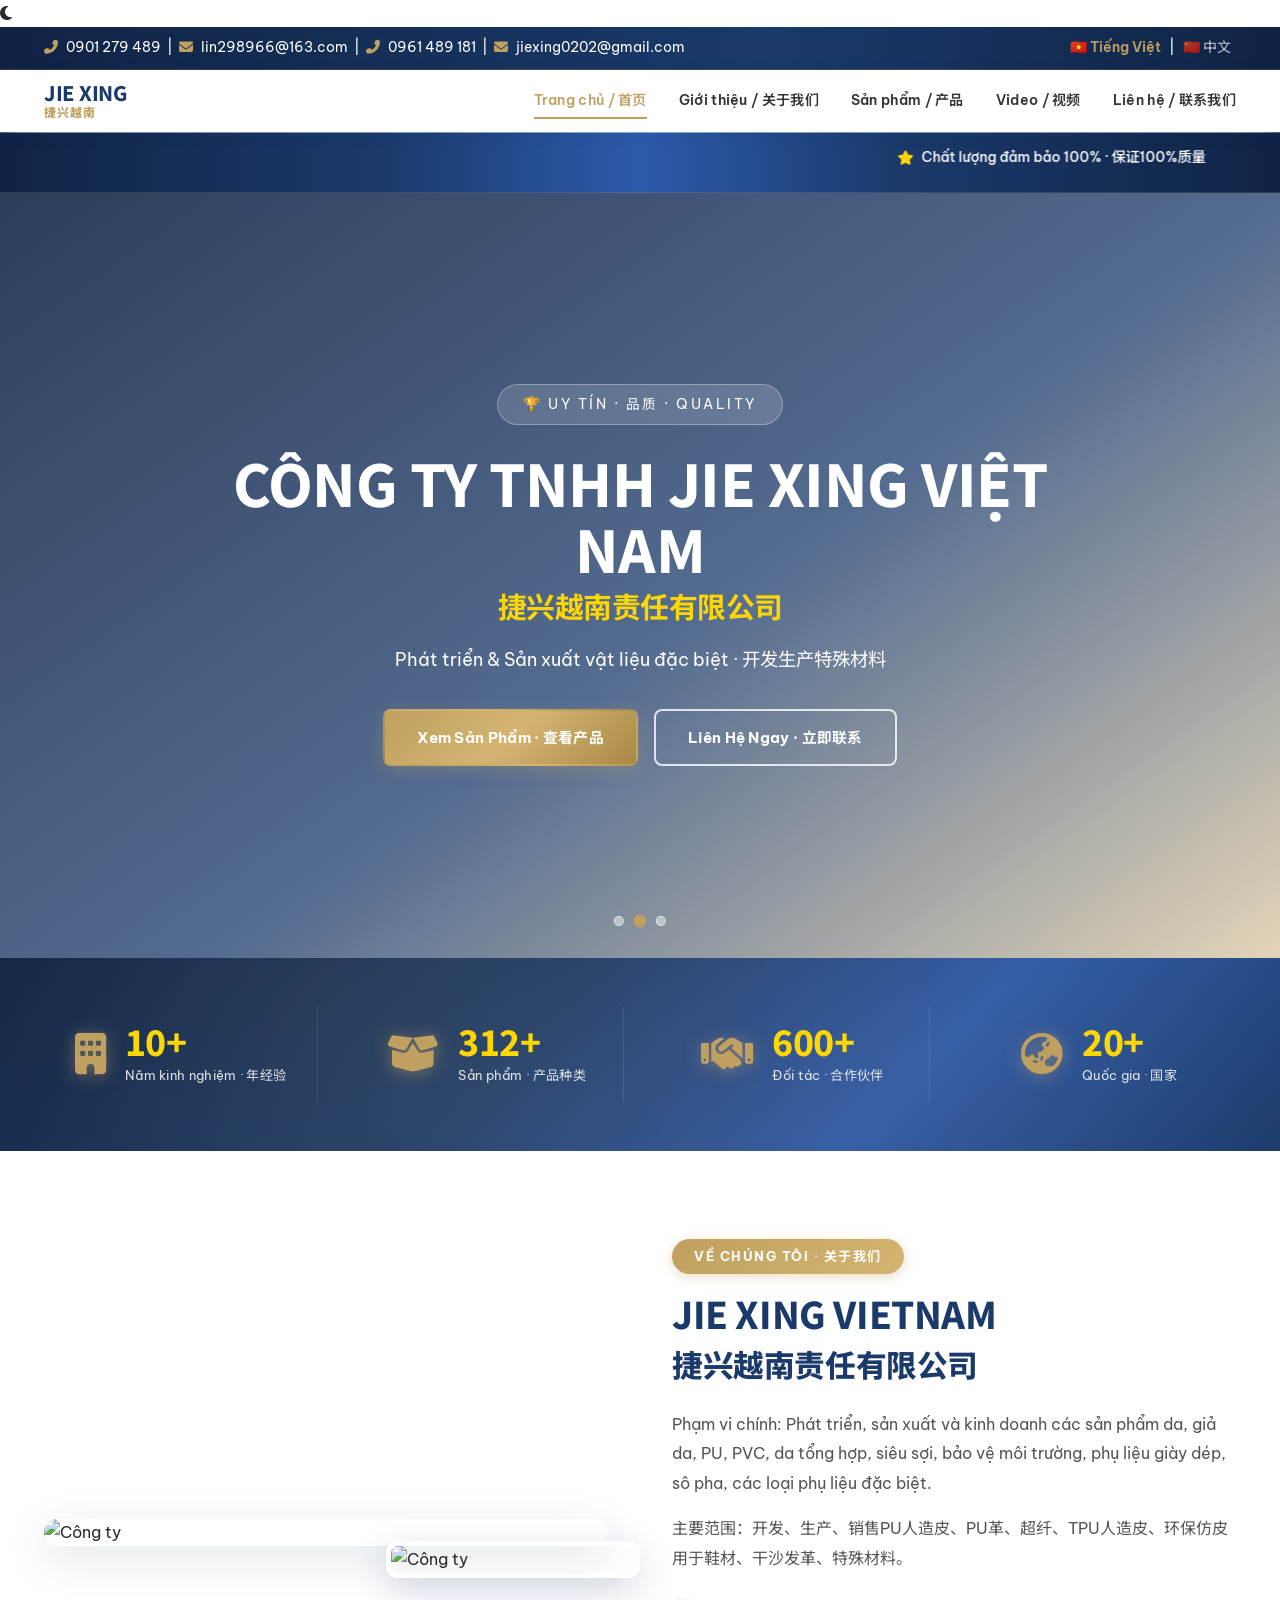
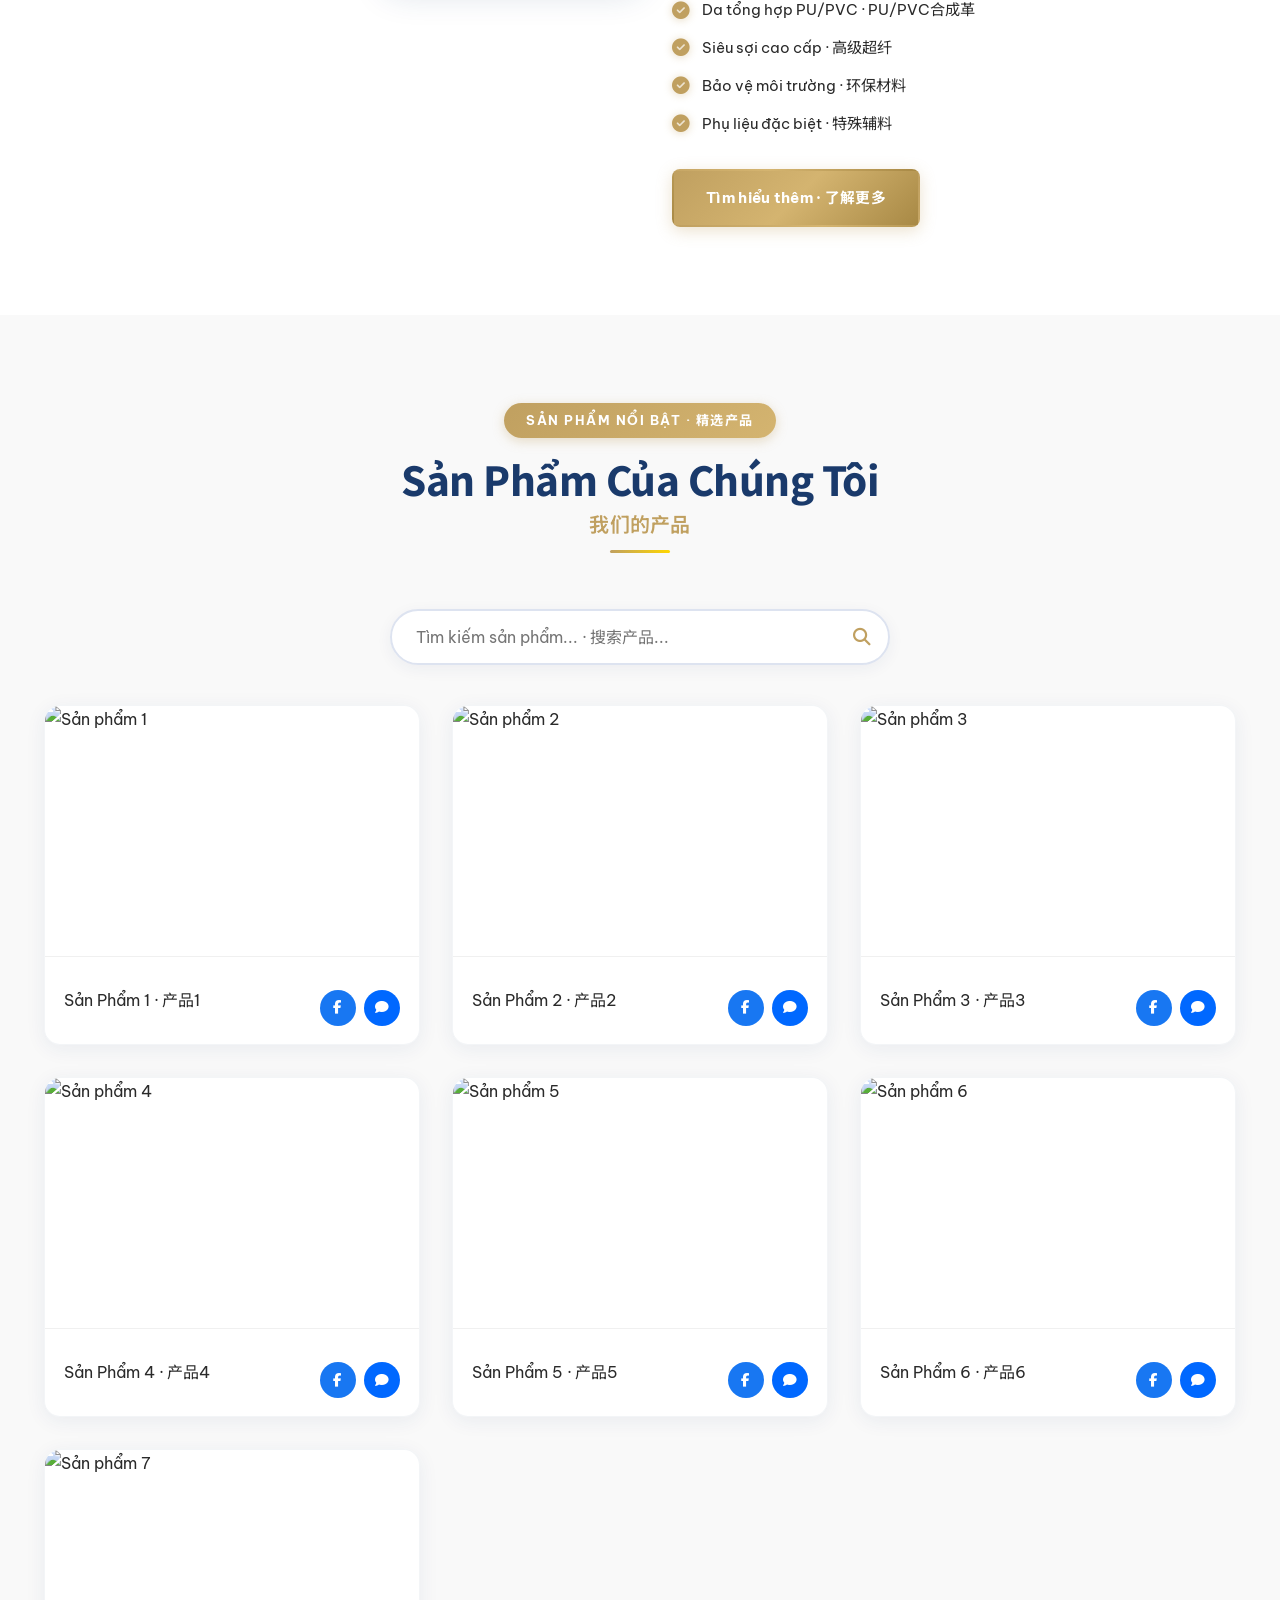
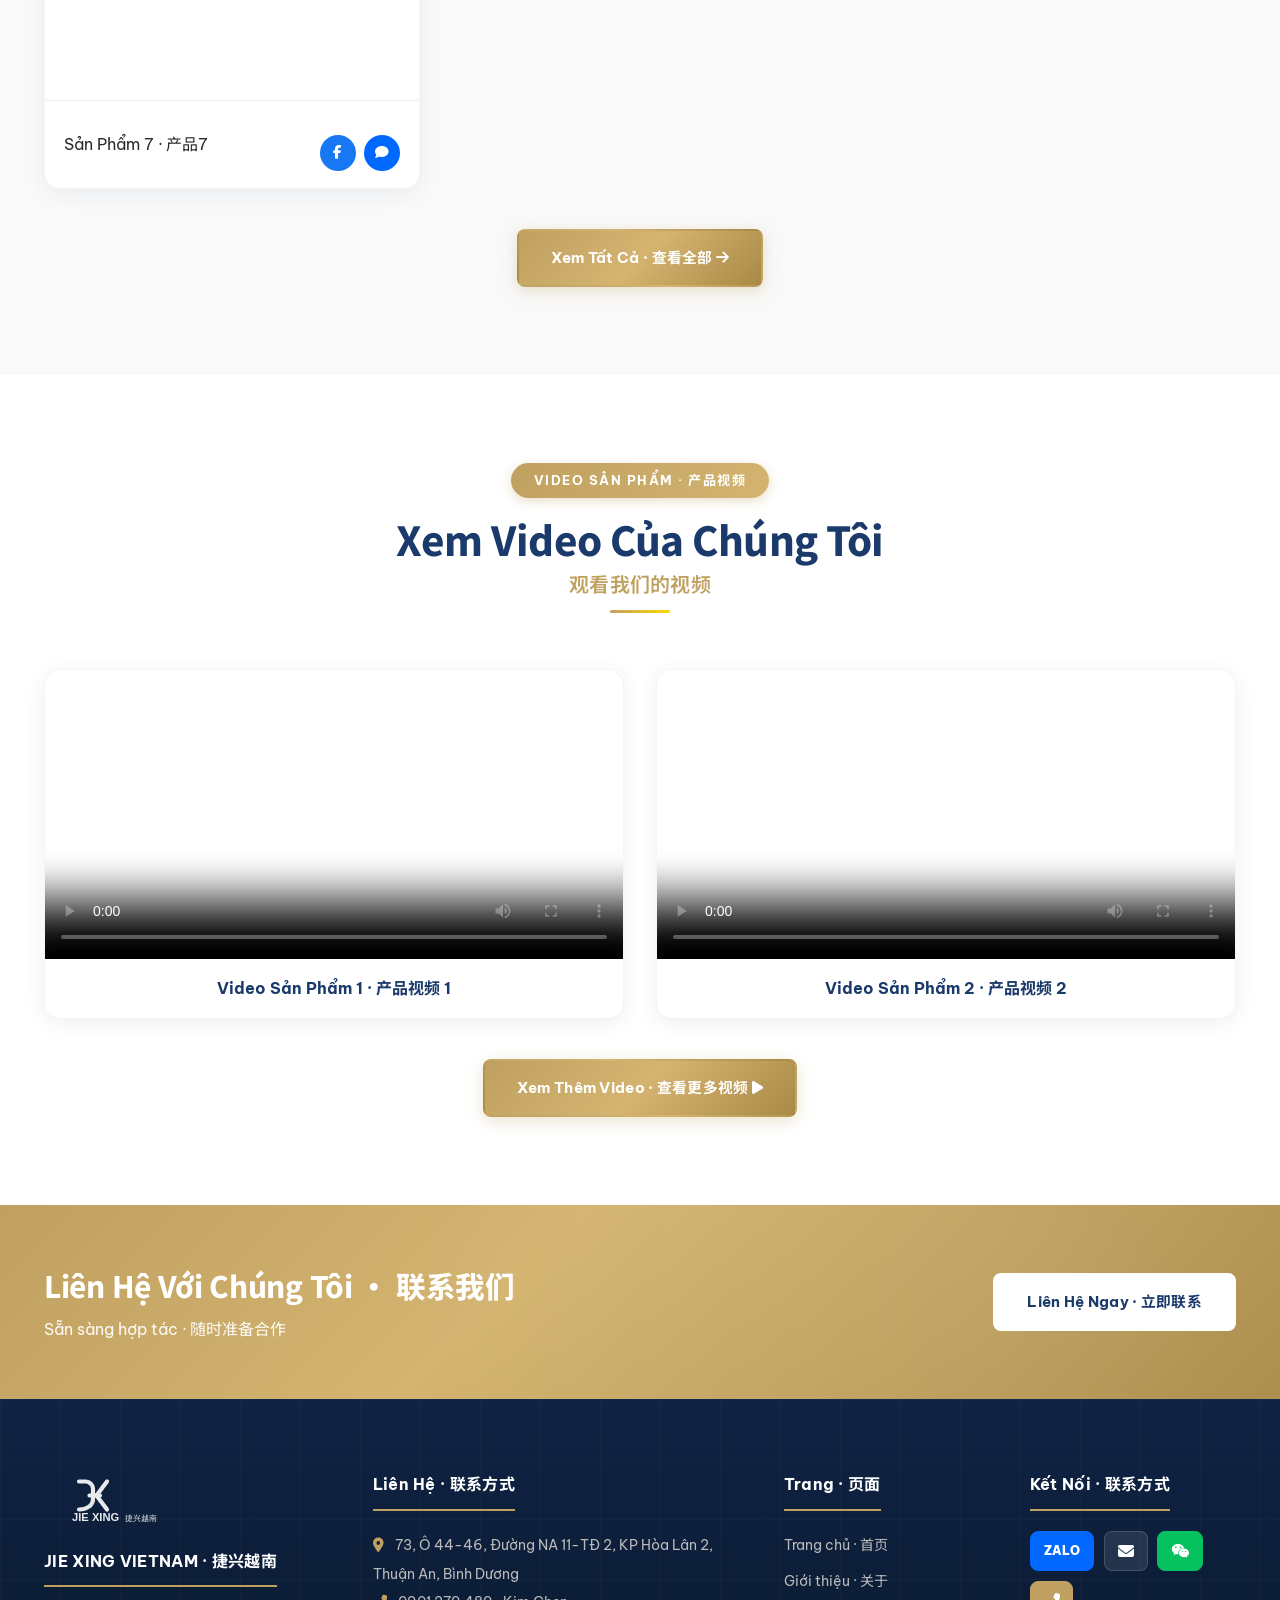
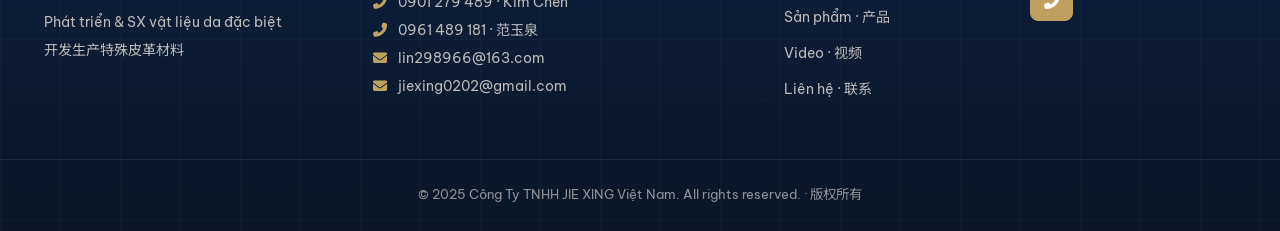
==== commit 00a2f39b: "Add contact 2: 范玉泉 0961489181 jiexing0202@gmail.com - sync all pages" ====
--- a/index.html
+++ b/index.html
@@ -3,144 +3,26 @@
 <head>
   <meta charset="UTF-8" />
   <meta name="viewport" content="width=device-width, initial-scale=1.0"/>
-  <title>JIE XING VIETNAM · Công Ty TNHH JIE XING Việt Nam · 捷兴越南</title>
-
-  <!-- ===== SEO META ===== -->
-  <meta name="description" content="Công ty TNHH JIE XING Việt Nam - Chuyên phát triển, sản xuất vật liệu da PU/PVC, siêu sợi, da tổng hợp, phụ liệu giày dép cao cấp tại Bình Dương, Việt Nam."/>
-  <meta name="keywords" content="JIE XING, da PU, PVC, siêu sợi, vật liệu da, phụ liệu giày, Bình Dương, 捷兴越南, 人造皮革"/>
-  <meta name="author" content="Công Ty TNHH JIE XING Việt Nam"/>
-  <meta name="robots" content="index, follow"/>
-  <link rel="canonical" href="https://jiexing-vietnam.vercel.app/"/>
-
-  <!-- ===== HREFLANG (đa ngôn ngữ SEO) ===== -->
-  <link rel="alternate" hreflang="vi" href="https://jiexing-vietnam.vercel.app/index.html"/>
-  <link rel="alternate" hreflang="zh" href="https://jiexing-vietnam.vercel.app/index-cn.html"/>
-  <link rel="alternate" hreflang="x-default" href="https://jiexing-vietnam.vercel.app/"/>
-
-  <!-- ===== FAVICON ===== -->
-  <link rel="icon" type="image/svg+xml" href="images/favicon.svg"/>
-  <link rel="shortcut icon" href="images/favicon.svg"/>
-
-  <!-- ===== PRECONNECT (tăng tốc tải font/CDN) ===== -->
-  <link rel="preconnect" href="https://fonts.googleapis.com"/>
-  <link rel="preconnect" href="https://fonts.gstatic.com" crossorigin/>
-  <link rel="preconnect" href="https://cdnjs.cloudflare.com"/>
-
-  <!-- ===== DNS PREFETCH ===== -->
-  <link rel="dns-prefetch" href="https://fonts.googleapis.com"/>
-  <link rel="dns-prefetch" href="https://cdnjs.cloudflare.com"/>
-
-  <!-- ===== OPEN GRAPH ===== -->
-  <meta property="og:type" content="website"/>
-  <meta property="og:url" content="https://jiexing-vietnam.vercel.app/"/>
-  <meta property="og:title" content="JIE XING VIETNAM · Vật Liệu Da Cao Cấp"/>
-  <meta property="og:description" content="Phát triển & Sản xuất vật liệu da đặc biệt PU/PVC, siêu sợi, da tổng hợp tại Bình Dương, Việt Nam."/>
-  <meta property="og:image" content="https://jiexing-vietnam.vercel.app/anh-cong-ty/z8016551826097_303a091d71e7a9122ea90979e0007694.jpg"/>
-  <meta property="og:locale" content="vi_VN"/>
-  <meta property="og:site_name" content="JIE XING VIETNAM"/>
-
-  <!-- ===== TWITTER CARD ===== -->
-  <meta name="twitter:card" content="summary_large_image"/>
-  <meta name="twitter:title" content="JIE XING VIETNAM · Vật Liệu Da Cao Cấp"/>
-  <meta name="twitter:description" content="Phát triển & Sản xuất vật liệu da đặc biệt tại Bình Dương, Việt Nam."/>
-  <meta name="twitter:image" content="https://jiexing-vietnam.vercel.app/anh-cong-ty/z8016551826097_303a091d71e7a9122ea90979e0007694.jpg"/>
-
-  <!-- ===== SCHEMA.ORG JSON-LD ===== -->
-  <script type="application/ld+json">
-  {
-    "@context": "https://schema.org",
-    "@type": "LocalBusiness",
-    "name": "Công Ty TNHH JIE XING Việt Nam",
-    "alternateName": "JIE XING VIETNAM",
-    "url": "https://jiexing-vietnam.vercel.app",
-    "logo": "https://jiexing-vietnam.vercel.app/images/logo.svg",
-    "image": "https://jiexing-vietnam.vercel.app/anh-cong-ty/z8016551826097_303a091d71e7a9122ea90979e0007694.jpg",
-    "description": "Phát triển, sản xuất và kinh doanh các sản phẩm da PU, PVC, siêu sợi, da tổng hợp, phụ liệu giày dép cao cấp.",
-    "telephone": "+84901279489",
-    "email": "lin298966@163.com",
-    "address": {
-      "@type": "PostalAddress",
-      "streetAddress": "73, Ô 44-46, Đường NA 11-TĐ 2, KP Hòa Lân 2",
-      "addressLocality": "Thuận An",
-      "addressRegion": "Bình Dương",
-      "addressCountry": "VN"
-    },
-    "openingHoursSpecification": [
-      {"@type":"OpeningHoursSpecification","dayOfWeek":["Monday","Tuesday","Wednesday","Thursday","Friday"],"opens":"08:00","closes":"18:00"},
-      {"@type":"OpeningHoursSpecification","dayOfWeek":["Saturday"],"opens":"08:00","closes":"16:00"},
-      {"@type":"OpeningHoursSpecification","dayOfWeek":["Sunday"],"opens":"09:00","closes":"12:00"}
-    ],
-    "sameAs": ["https://zalo.me/0901279489"]
-  }
-  </script>
-
-  <link rel="stylesheet" href="css/style.css?v=20250709"/>
-  <link rel="stylesheet" href="https://cdnjs.cloudflare.com/ajax/libs/font-awesome/6.5.0/css/all.min.css" media="print" onload="this.media='all'"/>
-  <noscript><link rel="stylesheet" href="https://cdnjs.cloudflare.com/ajax/libs/font-awesome/6.5.0/css/all.min.css"/></noscript>
-  <link href="https://fonts.googleapis.com/css2?family=Be+Vietnam+Pro:wght@300;400;600;700&family=Noto+Sans+SC:wght@300;400;700&display=swap" rel="stylesheet" media="print" onload="this.media='all'"/>
-  <noscript><link href="https://fonts.googleapis.com/css2?family=Be+Vietnam+Pro:wght@300;400;600;700&family=Noto+Sans+SC:wght@300;400;700&display=swap" rel="stylesheet"/></noscript>
-  <style>
-    @keyframes tickerScroll { 0% { transform: translateX(0); } 100% { transform: translateX(-50%); } }
-    @-webkit-keyframes tickerScroll { 0% { -webkit-transform: translateX(0); } 100% { -webkit-transform: translateX(-50%); } }
-  </style>
+  <title>JIE XING VIETNAM · Công Ty TNHH JIE XING Việt Nam</title>
+  <link rel="stylesheet" href="css/style.css"/>
+  <link rel="stylesheet" href="https://cdnjs.cloudflare.com/ajax/libs/font-awesome/6.5.0/css/all.min.css"/>
+  <link href="https://fonts.googleapis.com/css2?family=Playfair+Display:wght@400;700&family=Noto+Sans+SC:wght@300;400;700&family=Be+Vietnam+Pro:wght@300;400;600;700&display=swap" rel="stylesheet"/>
 </head>
 <body>
 
-<!-- ===== LOADING SCREEN ===== -->
-<div id="loadingScreen" role="status" aria-label="Đang tải trang">
-  <div class="loader-inner">
-    <div class="loader-logo">JIE XING</div>
-    <div class="loader-bar"><div class="loader-bar-fill"></div></div>
-    <div class="loader-text">Đang tải · 加载中...</div>
-  </div>
-</div>
-
-<!-- ===== ACCESSIBILITY SKIP LINK ===== -->
-<a href="#main-content" class="skip-link">Bỏ qua điều hướng, đến nội dung chính</a>
-
-<!-- ===== SCROLL PROGRESS BAR ===== -->
-<div id="scrollProgress" role="progressbar" aria-label="Tiến trình cuộn trang"></div>
-
-<!-- ===== CUSTOM CURSOR ===== -->
-<div id="cursor" aria-hidden="true"></div>
-<div id="cursorDot" aria-hidden="true"></div>
-
-<!-- ===== COOKIE CONSENT ===== -->
-<div id="cookieBanner" class="cookie-banner" role="dialog" aria-label="Thông báo cookie" aria-modal="true" style="display:none">
-  <div class="cookie-inner">
-    <div class="cookie-text">
-      <i class="fas fa-cookie-bite" style="color:#c0a060;font-size:1.4rem"></i>
-      <div>
-        <strong>Chúng tôi dùng cookie kỹ thuật</strong>
-        <p>Website sử dụng cookie cần thiết để hoạt động. Không có cookie theo dõi hay quảng cáo. <a href="chinh-sach.html">Xem chính sách</a></p>
-      </div>
-    </div>
-    <div class="cookie-btns">
-      <button id="cookieAccept" class="btn btn-primary btn-sm">Đồng ý</button>
-      <button id="cookieDecline" class="btn btn-outline btn-sm">Bỏ qua</button>
-    </div>
-  </div>
-</div>
-<!-- TICKER - TOP OF PAGE -->
-<div id="tickerBar" style="width:100%;overflow:hidden;background:linear-gradient(90deg,#1a3a6b,#2d5aab,#1a3a6b);padding:9px 0;display:block;">
-  <div id="tickerTrack" style="display:flex;white-space:nowrap;">
-    <span style="color:#fff;padding:0 2rem;font-size:0.85rem;font-weight:500;display:inline-flex;align-items:center;gap:6px;"><i class="fas fa-star" style="color:#ffd700;"></i> Chất lượng đảm bảo 100% · 保证100%质量</span>
-    <span style="color:#fff;padding:0 2rem;font-size:0.85rem;font-weight:500;display:inline-flex;align-items:center;gap:6px;"><i class="fas fa-truck" style="color:#ffd700;"></i> Giao hàng toàn quốc · 全国配送</span>
-    <span style="color:#fff;padding:0 2rem;font-size:0.85rem;font-weight:500;display:inline-flex;align-items:center;gap:6px;"><i class="fas fa-shield-alt" style="color:#ffd700;"></i> Uy tín hơn 10 năm · 10年信誉</span>
-    <span style="color:#fff;padding:0 2rem;font-size:0.85rem;font-weight:500;display:inline-flex;align-items:center;gap:6px;"><i class="fas fa-phone-alt" style="color:#ffd700;"></i> Hotline: 0901 279 489</span>
-    <span style="color:#fff;padding:0 2rem;font-size:0.85rem;font-weight:500;display:inline-flex;align-items:center;gap:6px;"><i class="fas fa-envelope" style="color:#ffd700;"></i> Email: lin298966@163.com</span>
-    <span style="color:#fff;padding:0 2rem;font-size:0.85rem;font-weight:500;display:inline-flex;align-items:center;gap:6px;"><i class="fas fa-star" style="color:#ffd700;"></i> Chất lượng đảm bảo 100% · 保证100%质量</span>
-    <span style="color:#fff;padding:0 2rem;font-size:0.85rem;font-weight:500;display:inline-flex;align-items:center;gap:6px;"><i class="fas fa-truck" style="color:#ffd700;"></i> Giao hàng toàn quốc · 全国配送</span>
-    <span style="color:#fff;padding:0 2rem;font-size:0.85rem;font-weight:500;display:inline-flex;align-items:center;gap:6px;"><i class="fas fa-shield-alt" style="color:#ffd700;"></i> Uy tín hơn 10 năm · 10年信誉</span>
-    <span style="color:#fff;padding:0 2rem;font-size:0.85rem;font-weight:500;display:inline-flex;align-items:center;gap:6px;"><i class="fas fa-phone-alt" style="color:#ffd700;"></i> Hotline: 0901 279 489</span>
-    <span style="color:#fff;padding:0 2rem;font-size:0.85rem;font-weight:500;display:inline-flex;align-items:center;gap:6px;"><i class="fas fa-envelope" style="color:#ffd700;"></i> Email: lin298966@163.com</span>
-  </div>
+<!-- THEME TOGGLE -->
+<div class="theme-toggle" id="themeToggle">
+  <i class="fas fa-moon"></i>
 </div>
 
 <!-- TOP BAR -->
 <div class="topbar">
   <div class="container topbar-inner">
-    <span><i class="fas fa-phone-alt"></i> 0901 279 489 &nbsp;|&nbsp; <i class="fas fa-phone-alt"></i> 0961 489 181 &nbsp;|&nbsp; <i class="fas fa-envelope"></i> lin298966@163.com &nbsp;|&nbsp; <i class="fas fa-envelope"></i> jiexing0202@gmail.com</span>
+    <span><i class="fas fa-phone-alt"></i> 0901 279 489 &nbsp;|&nbsp; <i class="fas fa-envelope"></i> lin298966@163.com &nbsp;|&nbsp; <i class="fas fa-phone-alt"></i> 0961 489 181 &nbsp;|&nbsp; <i class="fas fa-envelope"></i> jiexing0202@gmail.com</span>
+    <span class="lang-switch">
+      <a href="index.html" class="active">🇻🇳 Tiếng Việt</a> |
+      <a href="index-cn.html">🇨🇳 中文</a>
+    </span>
   </div>
 </div>
 
@@ -162,14 +44,29 @@
   </div>
 </nav>
 
+<!-- TICKER / MARQUEE -->
+<div class="ticker-wrap">
+  <marquee behavior="scroll" direction="left" scrollamount="5" onmouseover="this.stop()" onmouseout="this.start()">
+    <span class="ticker-item"><i class="fas fa-star"></i> Chất lượng đảm bảo 100% · 保证100%质量</span>
+    <span class="ticker-item"><i class="fas fa-truck"></i> Giao hàng toàn quốc · 全国配送</span>
+    <span class="ticker-item"><i class="fas fa-shield-alt"></i> Uy tín hơn 10 năm · 10年信誉</span>
+    <span class="ticker-item"><i class="fas fa-phone-alt"></i> Hotline: 0901 279 489</span>
+    <span class="ticker-item"><i class="fas fa-envelope"></i> Email: lin298966@163.com</span>
+    <span class="ticker-item"><i class="fas fa-star"></i> Chất lượng đảm bảo 100% · 保证100%质量</span>
+    <span class="ticker-item"><i class="fas fa-truck"></i> Giao hàng toàn quốc · 全国配送</span>
+    <span class="ticker-item"><i class="fas fa-shield-alt"></i> Uy tín hơn 10 năm · 10年信誉</span>
+    <span class="ticker-item"><i class="fas fa-phone-alt"></i> Hotline: 0901 279 489</span>
+    <span class="ticker-item"><i class="fas fa-envelope"></i> Email: lin298966@163.com</span>
+  </marquee>
+</div>
 
 <!-- HERO SECTION -->
-<section class="hero" id="main-content">
+<section class="hero">
   <div class="hero-overlay"></div>
   <div class="hero-slider" id="heroSlider">
-    <div class="hero-slide active" style="background-image:url('anh-cong-ty/z8016551817823_c7d93742f6160e219758ad115d58da5d.jpg')"></div>
-    <div class="hero-slide" style="background-image:url('anh-cong-ty/z8016551826097_303a091d71e7a9122ea90979e0007694.jpg')"></div>
-    <div class="hero-slide" style="background-image:url('anh-cong-ty/z8016551826808_bf2a0deb4a91d58156585b9fcf9eed31.jpg')"></div>
+    <div class="hero-slide active" style="background-image:url('ảnh công ty/z8016551817823_c7d93742f6160e219758ad115d58da5d.jpg')"></div>
+    <div class="hero-slide" style="background-image:url('ảnh công ty/z8016551826097_303a091d71e7a9122ea90979e0007694.jpg')"></div>
+    <div class="hero-slide" style="background-image:url('ảnh công ty/z8016551826808_bf2a0deb4a91d58156585b9fcf9eed31.jpg')"></div>
   </div>
   <div class="hero-content">
     <div class="hero-badge">🏆 Uy tín · 品质 · Quality</div>
@@ -213,9 +110,13 @@
 </div>
 
 <!-- ABOUT PREVIEW -->
-<section class="section about-preview">
-  <div class="container">
-    <div class="about-text" data-aos="fade-up" style="max-width:800px;margin:0 auto">
+<section class="section about-preview parallax" style="background-image:linear-gradient(rgba(255,255,255,0.95),rgba(255,255,255,0.95)),url('ảnh công ty/z8016551826808_bf2a0deb4a91d58156585b9fcf9eed31.jpg')">
+  <div class="container about-grid">
+    <div class="about-images" data-aos="fade-right">
+      <img src="ảnh công ty/z8016551826097_303a091d71e7a9122ea90979e0007694.jpg" alt="Công ty" class="about-img-main zoom-hover"/>
+      <img src="ảnh công ty/z8016551826808_bf2a0deb4a91d58156585b9fcf9eed31.jpg" alt="Công ty" class="about-img-sub"/>
+    </div>
+    <div class="about-text" data-aos="fade-left">
       <div class="section-label">Về Chúng Tôi · 关于我们</div>
       <h2>JIE XING VIETNAM<br/><small>捷兴越南责任有限公司</small></h2>
       <p>Phạm vi chính: Phát triển, sản xuất và kinh doanh các sản phẩm da, giả da, PU, PVC, da tổng hợp, siêu sợi, bảo vệ môi trường, phụ liệu giày dép, sô pha, các loại phụ liệu đặc biệt.</p>
@@ -263,190 +164,20 @@
     </div>
     <div class="video-grid">
       <div class="video-card" data-aos="zoom-in">
-        <video controls poster="anh-san-pham/z8016550940335_d1de481fe2f7ef6e64ea0d3e5777d00e.jpg" data-autoplay> <source src="video-san-pham/8016551160498.mp4" type="video/mp4"/>
+        <video controls poster="ảnh sản phẩm/z8016550940335_d1de481fe2f7ef6e64ea0d3e5777d00e.jpg" data-autoplay>
+          <source src="ảnh sản phẩm video/8016551160498.mp4" type="video/mp4"/>
         </video>
         <p>Video Sản Phẩm 1 · 产品视频 1</p>
       </div>
       <div class="video-card" data-aos="zoom-in" data-aos-delay="200">
-        <video controls poster="anh-san-pham/z8016550940522_28737a77425d997f7e8315f573cdece9.jpg" data-autoplay>
-          <source src="video-san-pham/8016552766700.mp4" type="video/mp4"/>
+        <video controls poster="ảnh sản phẩm/z8016550940522_28737a77425d997f7e8315f573cdece9.jpg" data-autoplay>
+          <source src="ảnh sản phẩm video/8016552766700.mp4" type="video/mp4"/>
         </video>
         <p>Video Sản Phẩm 2 · 产品视频 2</p>
       </div>
     </div>
     <div class="center-btn">
       <a href="video.html" class="btn btn-primary">Xem Thêm Video · 查看更多视频 <i class="fas fa-play"></i></a>
-    </div>
-  </div>
-</section>
-
-<!-- ISO / CE / SGS BADGES -->
-<section class="section certifications-section">
-  <div class="container">
-    <div class="section-header" data-aos="fade-up">
-      <div class="section-label">Tiêu Chuẩn · 国际认证</div>
-      <h2>Chứng Nhận Quốc Tế<br/><small>国际质量认证</small></h2>
-    </div>
-    <div class="cert-grid">
-      <div class="cert-card" data-aos="zoom-in" data-aos-delay="100">
-        <div class="cert-badge cert-iso">
-          <span class="cert-abbr">ISO</span>
-          <span class="cert-num">9001</span>
-        </div>
-        <h4>ISO 9001:2015</h4>
-        <p>Hệ thống quản lý chất lượng · 质量管理体系</p>
-      </div>
-      <div class="cert-card" data-aos="zoom-in" data-aos-delay="200">
-        <div class="cert-badge cert-ce">
-          <span class="cert-abbr">CE</span>
-        </div>
-        <h4>CE Marking</h4>
-        <p>Tiêu chuẩn an toàn châu Âu · 欧盟安全标准</p>
-      </div>
-      <div class="cert-card" data-aos="zoom-in" data-aos-delay="300">
-        <div class="cert-badge cert-sgs">
-          <span class="cert-abbr">SGS</span>
-        </div>
-        <h4>SGS Certified</h4>
-        <p>Kiểm định độc lập quốc tế · 国际独立检测</p>
-      </div>
-      <div class="cert-card" data-aos="zoom-in" data-aos-delay="400">
-        <div class="cert-badge cert-reach">
-          <span class="cert-abbr">REACH</span>
-        </div>
-        <h4>REACH Compliant</h4>
-        <p>Không hóa chất độc hại EU · 符合欧盟化学品法规</p>
-      </div>
-      <div class="cert-card" data-aos="zoom-in" data-aos-delay="500">
-        <div class="cert-badge cert-oeko">
-          <span class="cert-abbr">OEKO</span>
-          <span class="cert-num">TEX</span>
-        </div>
-        <h4>OEKO-TEX Standard</h4>
-        <p>Vật liệu thân thiện môi trường · 环保材料认证</p>
-      </div>
-    </div>
-  </div>
-</section>
-
-<!-- PARTNER LOGO CAROUSEL -->
-<section class="section partners-section">
-  <div class="container">
-    <div class="section-header" data-aos="fade-up">
-      <div class="section-label">Đối Tác · 合作伙伴</div>
-      <h2>Khách Hàng & Đối Tác<br/><small>我们的合作伙伴</small></h2>
-    </div>
-    <div class="partners-carousel-wrap" data-aos="fade-up">
-      <div class="partners-track" id="partnersTrack">
-        <!-- Row 1 -->
-        <div class="partner-logo-item"><div class="partner-logo-box"><span class="partner-name">Giày<br/>Thành Phát</span></div></div>
-        <div class="partner-logo-item"><div class="partner-logo-box"><span class="partner-name">XN Giày Da<br/>Bình Dương</span></div></div>
-        <div class="partner-logo-item"><div class="partner-logo-box"><span class="partner-name">顺德家具<br/>制造有限公司</span></div></div>
-        <div class="partner-logo-item"><div class="partner-logo-box"><span class="partner-name">Thời Trang<br/>Đức Minh</span></div></div>
-        <div class="partner-logo-item"><div class="partner-logo-box"><span class="partner-name">Bangkok Sport<br/>Footwear</span></div></div>
-        <div class="partner-logo-item"><div class="partner-logo-box"><span class="partner-name">台湾运动<br/>鞋业有限公司</span></div></div>
-        <div class="partner-logo-item"><div class="partner-logo-box"><span class="partner-name">Sofa<br/>Nội Thất Việt</span></div></div>
-        <div class="partner-logo-item"><div class="partner-logo-box"><span class="partner-name">广州皮革<br/>进出口公司</span></div></div>
-        <!-- Duplicate for loop -->
-        <div class="partner-logo-item"><div class="partner-logo-box"><span class="partner-name">Giày<br/>Thành Phát</span></div></div>
-        <div class="partner-logo-item"><div class="partner-logo-box"><span class="partner-name">XN Giày Da<br/>Bình Dương</span></div></div>
-        <div class="partner-logo-item"><div class="partner-logo-box"><span class="partner-name">顺德家具<br/>制造有限公司</span></div></div>
-        <div class="partner-logo-item"><div class="partner-logo-box"><span class="partner-name">Thời Trang<br/>Đức Minh</span></div></div>
-        <div class="partner-logo-item"><div class="partner-logo-box"><span class="partner-name">Bangkok Sport<br/>Footwear</span></div></div>
-        <div class="partner-logo-item"><div class="partner-logo-box"><span class="partner-name">台湾运动<br/>鞋业有限公司</span></div></div>
-        <div class="partner-logo-item"><div class="partner-logo-box"><span class="partner-name">Sofa<br/>Nội Thất Việt</span></div></div>
-        <div class="partner-logo-item"><div class="partner-logo-box"><span class="partner-name">广州皮革<br/>进出口公司</span></div></div>
-      </div>
-    </div>
-  </div>
-</section>
-
-<!-- TESTIMONIALS - ĐÁNH GIÁ KHÁCH HÀNG -->
-<section class="section testimonials-section">
-  <div class="container">
-    <div class="section-header" data-aos="fade-up">
-      <div class="section-label">Khách Hàng Nói Gì · 客户评价</div>
-      <h2>Đánh Giá Khách Hàng<br/><small>客户反馈</small></h2>
-    </div>
-    <div class="testimonials-slider" id="testimonialsSlider">
-      <div class="testimonial-track" id="testimonialTrack">
-
-        <div class="testimonial-slide">
-          <div class="testimonial-card">
-            <div class="testimonial-stars">★★★★★</div>
-            <p class="testimonial-text">"Chúng tôi đã hợp tác với JIE XING hơn 4 năm. Chất lượng da PU ổn định, không bị bong tróc sau 2 năm sử dụng. Đặc biệt anh Kim Chen hỗ trợ kỹ thuật rất nhiệt tình, giải đáp nhanh qua Zalo."</p>
-            <div class="testimonial-author">
-              <div class="testimonial-avatar">P</div>
-              <div>
-                <strong>Phạm Quốc Hùng</strong>
-                <span>Giám đốc sản xuất · Công ty Giày Thành Phát, TP.HCM</span>
-              </div>
-            </div>
-          </div>
-        </div>
-
-        <div class="testimonial-slide">
-          <div class="testimonial-card">
-            <div class="testimonial-stars">★★★★★</div>
-            <p class="testimonial-text">"Siêu sợi của JIE XING đạt chuẩn xuất khẩu sang EU, không chứa chất độc hại. Giá cạnh tranh, giao hàng đúng tiến độ. Chúng tôi đặt hàng đều đặn mỗi tháng và chưa lần nào thất vọng."</p>
-            <div class="testimonial-author">
-              <div class="testimonial-avatar">N</div>
-              <div>
-                <strong>Nguyễn Thị Lan Anh</strong>
-                <span>Trưởng phòng thu mua · Xí Nghiệp Giày Da Bình Dương</span>
-              </div>
-            </div>
-          </div>
-        </div>
-
-        <div class="testimonial-slide">
-          <div class="testimonial-card">
-            <div class="testimonial-stars">★★★★★</div>
-            <p class="testimonial-text">"捷兴越南的PU人造皮质量非常稳定，颜色还原度高，适合我们高端沙发产品线。合作5年，从未出现质量投诉。价格透明，交货准时，是值得长期信赖的供应商。"</p>
-            <div class="testimonial-author">
-              <div class="testimonial-avatar">王</div>
-              <div>
-                <strong>王建国</strong>
-                <span>采购总监 · 广州顺德家具制造有限公司</span>
-              </div>
-            </div>
-          </div>
-        </div>
-
-        <div class="testimonial-slide">
-          <div class="testimonial-card">
-            <div class="testimonial-stars">★★★★★</div>
-            <p class="testimonial-text">"Vật liệu TPU bảo vệ môi trường của JIE XING giúp sản phẩm túi xách của chúng tôi đạt chứng nhận REACH. Mẫu mã đa dạng, team kỹ thuật hỗ trợ chọn mẫu rất chuyên nghiệp."</p>
-            <div class="testimonial-author">
-              <div class="testimonial-avatar">T</div>
-              <div>
-                <strong>Trần Minh Đức</strong>
-                <span>CEO · Công ty TNHH Thời Trang Đức Minh, Bình Dương</span>
-              </div>
-            </div>
-          </div>
-        </div>
-
-        <div class="testimonial-slide">
-          <div class="testimonial-card">
-            <div class="testimonial-stars">★★★★★</div>
-            <p class="testimonial-text">"We source PVC and microfiber materials from JIE XING for our sports shoe line. Quality is consistent batch after batch. Kim Chen responds within hours and always finds solutions. Highly recommended partner."</p>
-            <div class="testimonial-author">
-              <div class="testimonial-avatar">S</div>
-              <div>
-                <strong>Somchai Wiriyakul</strong>
-                <span>Purchasing Manager · Bangkok Sport Footwear Co., Thailand</span>
-              </div>
-            </div>
-          </div>
-        </div>
-
-      </div>
-    </div>
-    <div class="testimonial-dots" id="testimonialDots"></div>
-    <div class="testimonial-nav">
-      <button class="t-prev" onclick="testimonialPrev()"><i class="fas fa-chevron-left"></i></button>
-      <button class="t-next" onclick="testimonialNext()"><i class="fas fa-chevron-right"></i></button>
     </div>
   </div>
 </section>
@@ -474,9 +205,11 @@
     </div>
     <div class="footer-col">
       <h4>Liên Hệ · 联系方式</h4>
-      <p><i class="fas fa-map-marker-alt"></i> 73, Ô 44-46, Đường NA 11-TĐ 2, KP Hòa Lân 2, Thuận An, Bình Dương<br/><span style="padding-left:1.3rem;font-size:0.82rem;color:#aaa">地址：73号，44-46栋，NA 11路，2组，和轮2街，顺交坊，顺安市，平阳省，越南</span></p>
-      <p><i class="fas fa-phone-alt"></i> 0901 279 489 · Kim Chen<br/><span style="padding-left:1.3rem;font-size:0.85rem;color:#aaa">0961 489 181 · 范玉泉</span></p>
-      <p><i class="fas fa-envelope"></i> lin298966@163.com<br/><span style="padding-left:1.3rem;font-size:0.85rem;color:#aaa">jiexing0202@gmail.com</span></p>
+      <p><i class="fas fa-map-marker-alt"></i> 73, Ô 44-46, Đường NA 11-TĐ 2, KP Hòa Lân 2, Thuận An, Bình Dương</p>
+      <p><i class="fas fa-phone-alt"></i> 0901 279 489 · Kim Chen</p>
+      <p><i class="fas fa-phone-alt"></i> 0961 489 181 · 范玉泉</p>
+      <p><i class="fas fa-envelope"></i> lin298966@163.com</p>
+      <p><i class="fas fa-envelope"></i> jiexing0202@gmail.com</p>
     </div>
     <div class="footer-col">
       <h4>Trang · 页面</h4>
@@ -489,14 +222,6 @@
       </ul>
     </div>
     <div class="footer-col">
-      <h4>Hỗ Trợ · 支持</h4>
-      <ul>
-        <li><a href="faq.html"><i class="fas fa-question-circle" style="color:#c0a060;margin-right:6px"></i>FAQ · 常见问题</a></li>
-        <li><a href="chinh-sach.html">Chính sách · 政策</a></li>
-        <li><a href="dieu-khoan.html">Điều khoản · 条款</a></li>
-      </ul>
-    </div>
-    <div class="footer-col">
       <h4>Kết Nối · 联系方式</h4>
       <div class="social-links">
         <a href="https://zalo.me/0901279489" title="Zalo" target="_blank" style="background:#0068ff;border-color:#0068ff"><span style="font-size:0.75rem;font-weight:900;letter-spacing:.5px">ZALO</span></a>
@@ -508,7 +233,6 @@
   </div>
   <div class="footer-bottom">
     <p>© 2025 Công Ty TNHH JIE XING Việt Nam. All rights reserved. · 版权所有</p>
-    <p style="margin-top:0.4rem;font-size:0.78rem;opacity:0.6">Designed by <a href="#" style="color:#c0a060;text-decoration:none">Clitus PC</a> · 软件开发商</p>
   </div>
 </footer>
 
@@ -517,30 +241,7 @@
 <script src="js/main.js"></script>
 <script src="js/advanced.js"></script>
 <script>
-  // Ticker: JS fallback đảm bảo chạy trên mọi mobile
-  (function(){
-    var track = document.getElementById('tickerTrack');
-    if (!track) return;
-    // Clone nội dung để seamless loop
-    var clone = track.innerHTML;
-    track.innerHTML = clone + clone;
-    var totalW = track.scrollWidth / 2;
-    var pos = 0;
-    var speed = 0.5; // px mỗi frame
-    function tick() {
-      pos -= speed;
-      if (pos <= -totalW) pos = 0;
-      track.style.transform = 'translateX(' + pos + 'px)';
-      track.style.webkitTransform = 'translateX(' + pos + 'px)';
-      requestAnimationFrame(tick);
-    }
-    // Tắt CSS animation, dùng JS animation
-    track.style.animation = 'none';
-    track.style.webkitAnimation = 'none';
-    requestAnimationFrame(tick);
-  })();
-</script>
-<script>
+  // Featured products (first 8) with scroll animation
   const imgs = [
     'z8016550940335_d1de481fe2f7ef6e64ea0d3e5777d00e',
     'z8016550945421_5ee60f206d3b8f847e7f7530803e3512',
@@ -552,13 +253,10 @@
     'z8016551122156_d5ec9e5bd910c740a6707cb59f9cbdee'
   ];
   const grid = document.getElementById('featuredGrid');
-  // Index cần xoay 90 độ do EXIF: index 5 (SP6)
-  const rotateIdx = [5];
   imgs.forEach((n,i) => {
-    const needRotate = rotateIdx.includes(i);
     grid.innerHTML += `<div class="product-card zoom-hover" data-aos="fade-up" data-aos-delay="${i*100}" data-category="category${(i%3)+1}">
       <div class="product-img-wrap">
-        <img src="anh-san-pham/${n}.jpg" alt="Sản phẩm ${i+1}" loading="lazy" class="zoomable" style="${needRotate ? 'transform:rotate(90deg);transform-origin:center;' : ''}"/>
+        <img src="ảnh sản phẩm/${n}.jpg" alt="Sản phẩm ${i+1}" loading="lazy" class="zoomable"/>
         <div class="product-overlay"><a href="san-pham.html" class="btn btn-sm">Xem · 查看</a></div>
       </div>
       <div class="product-info">
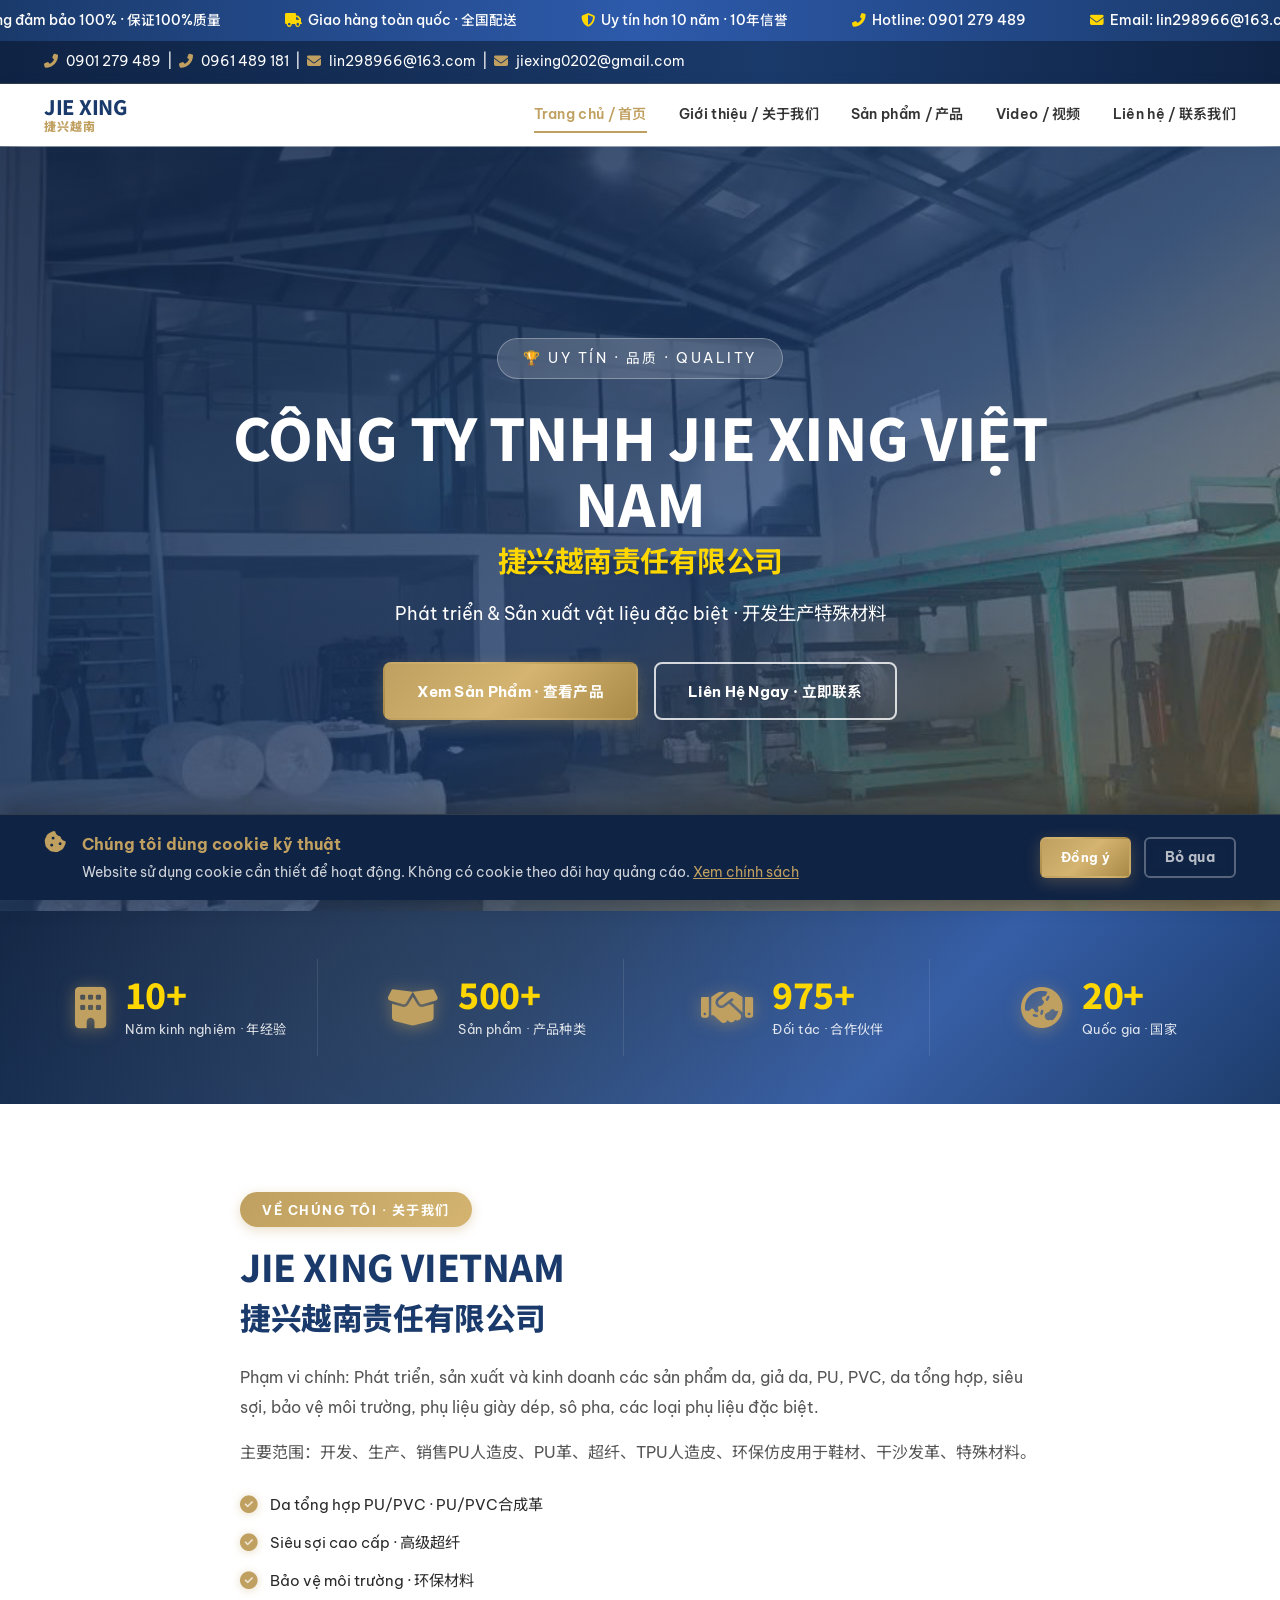
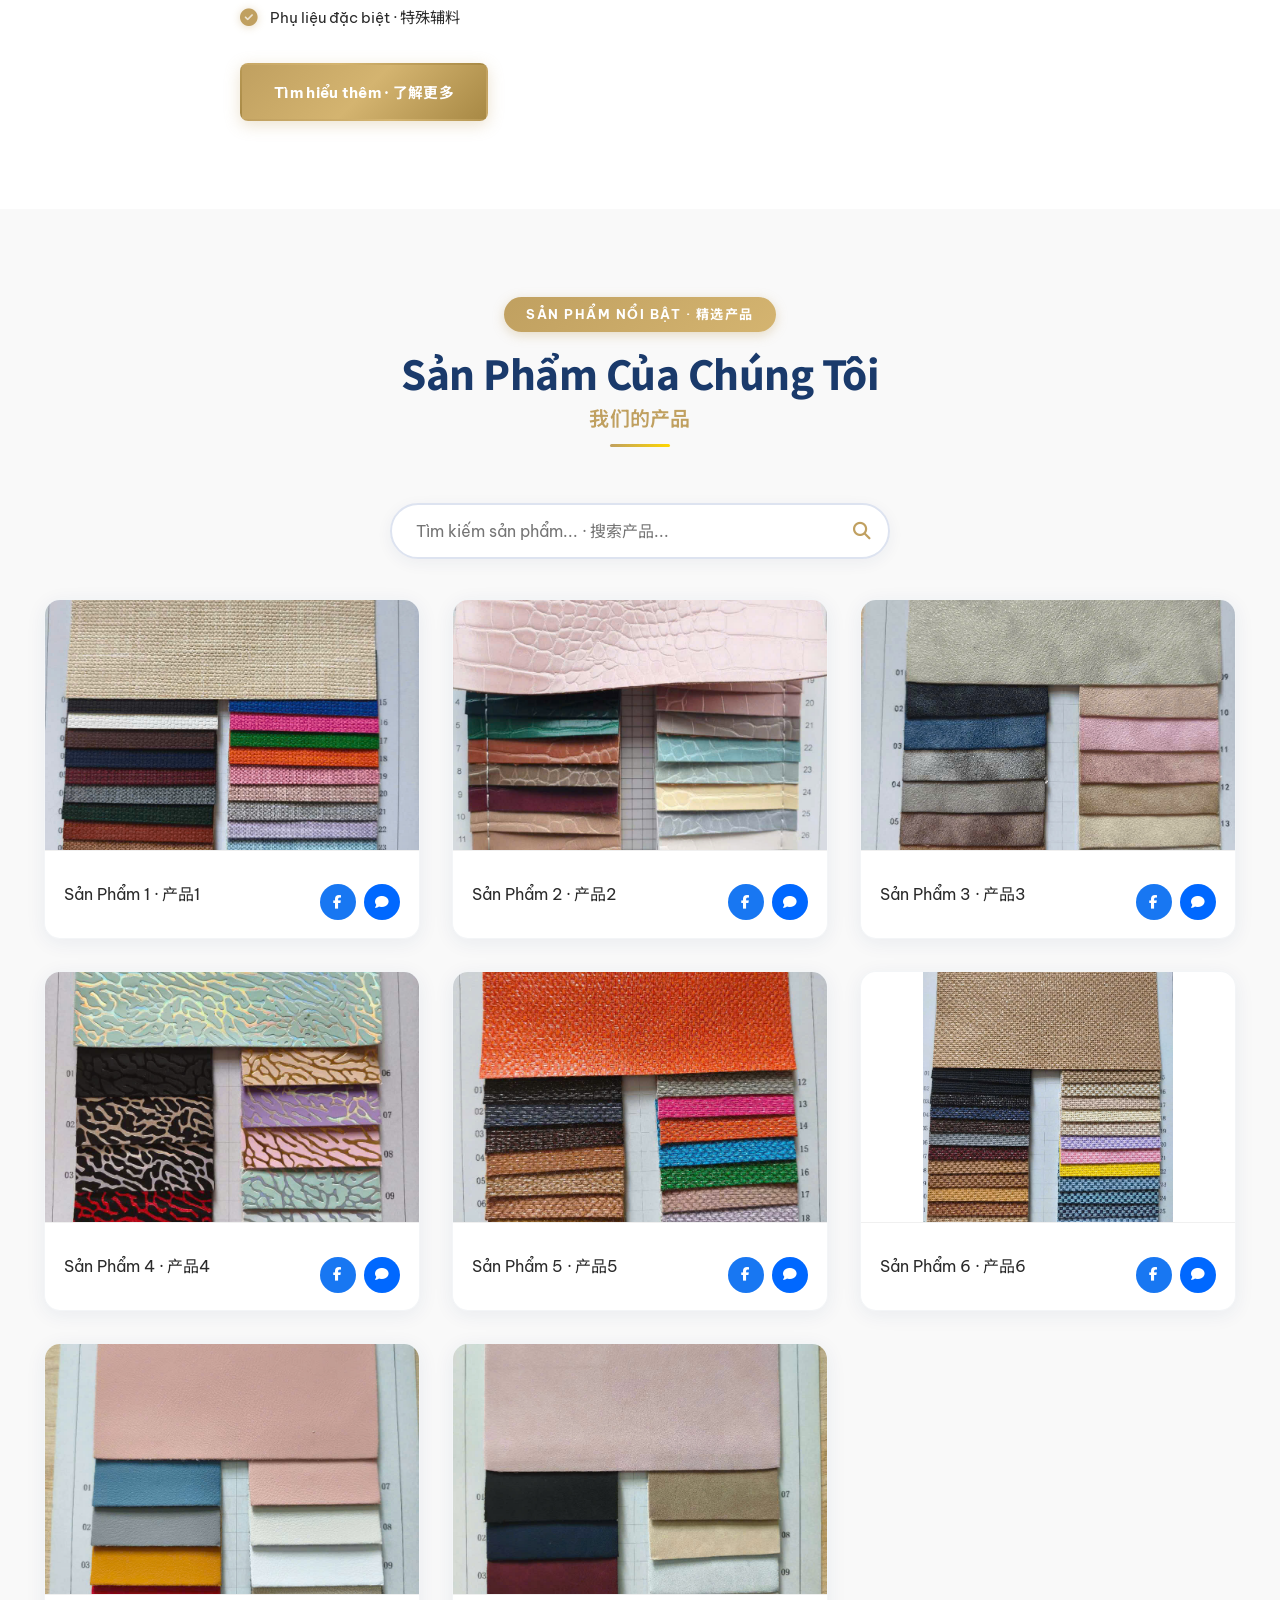
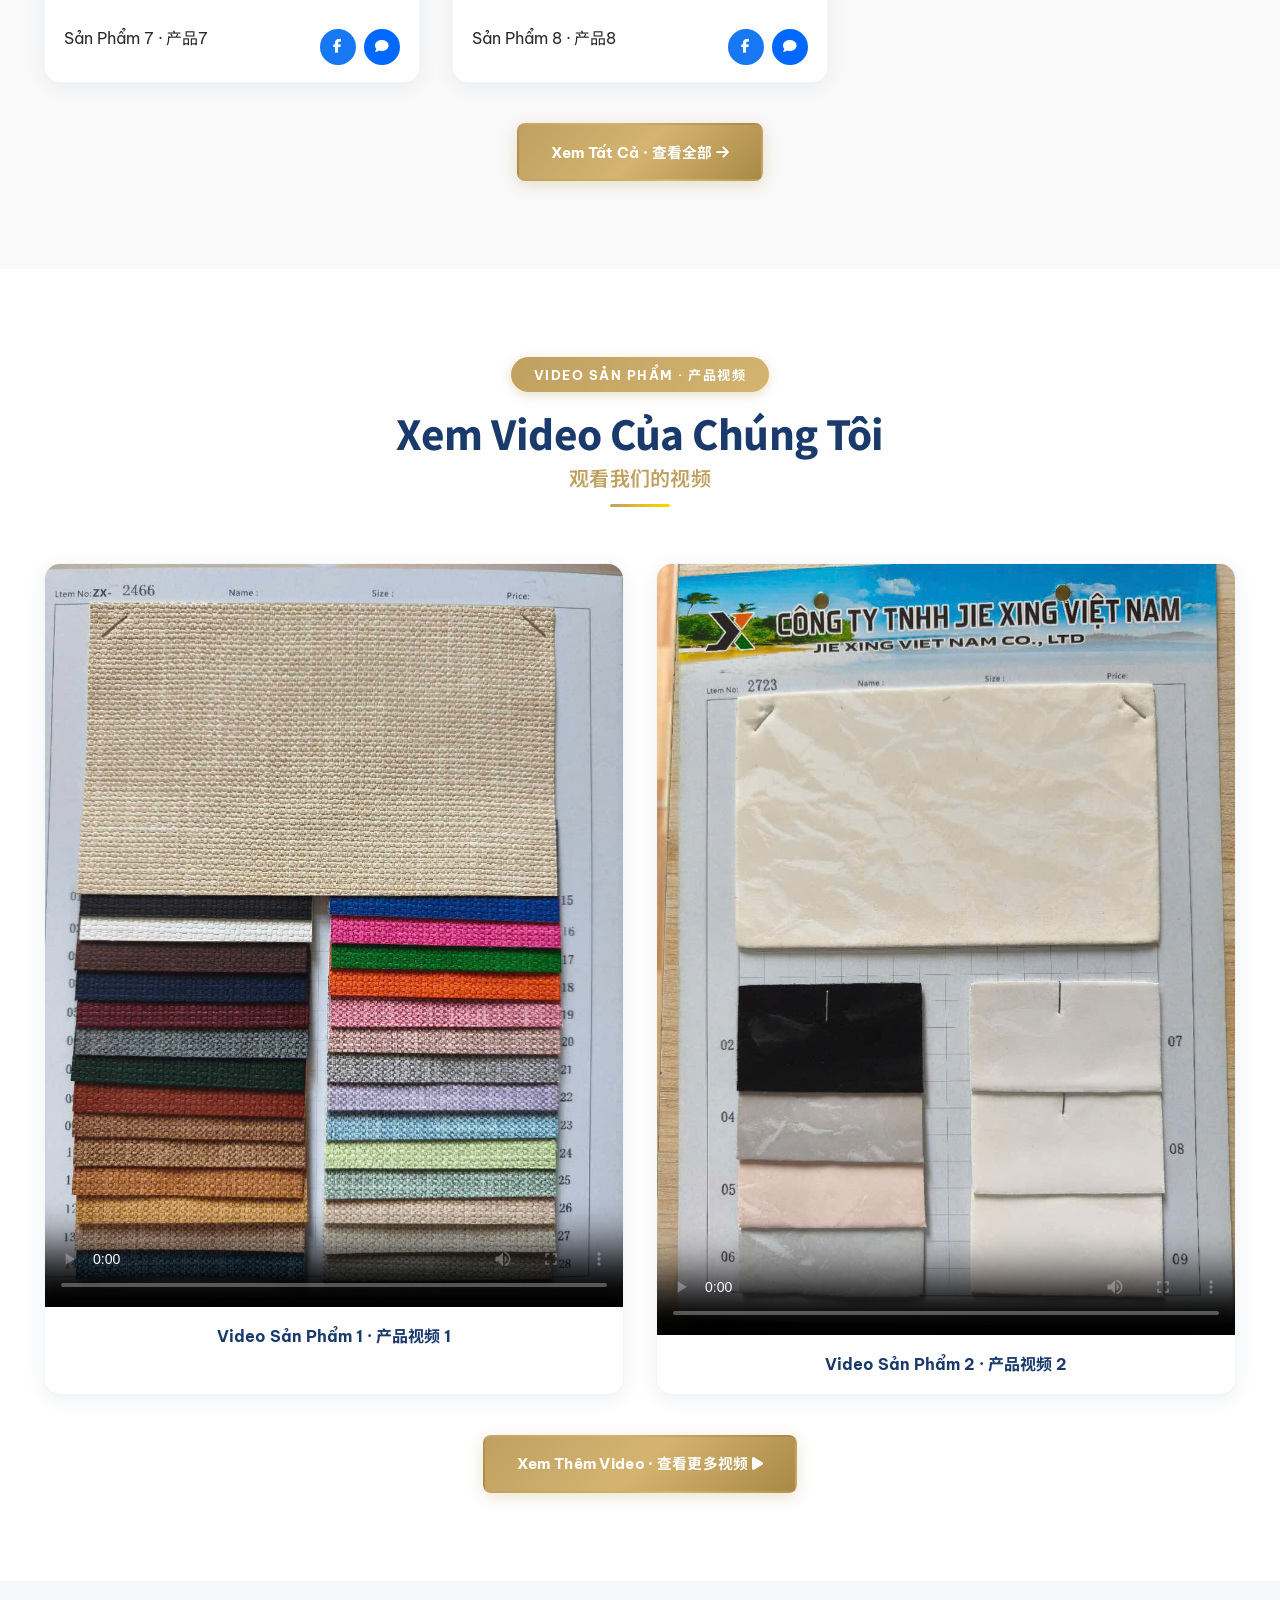
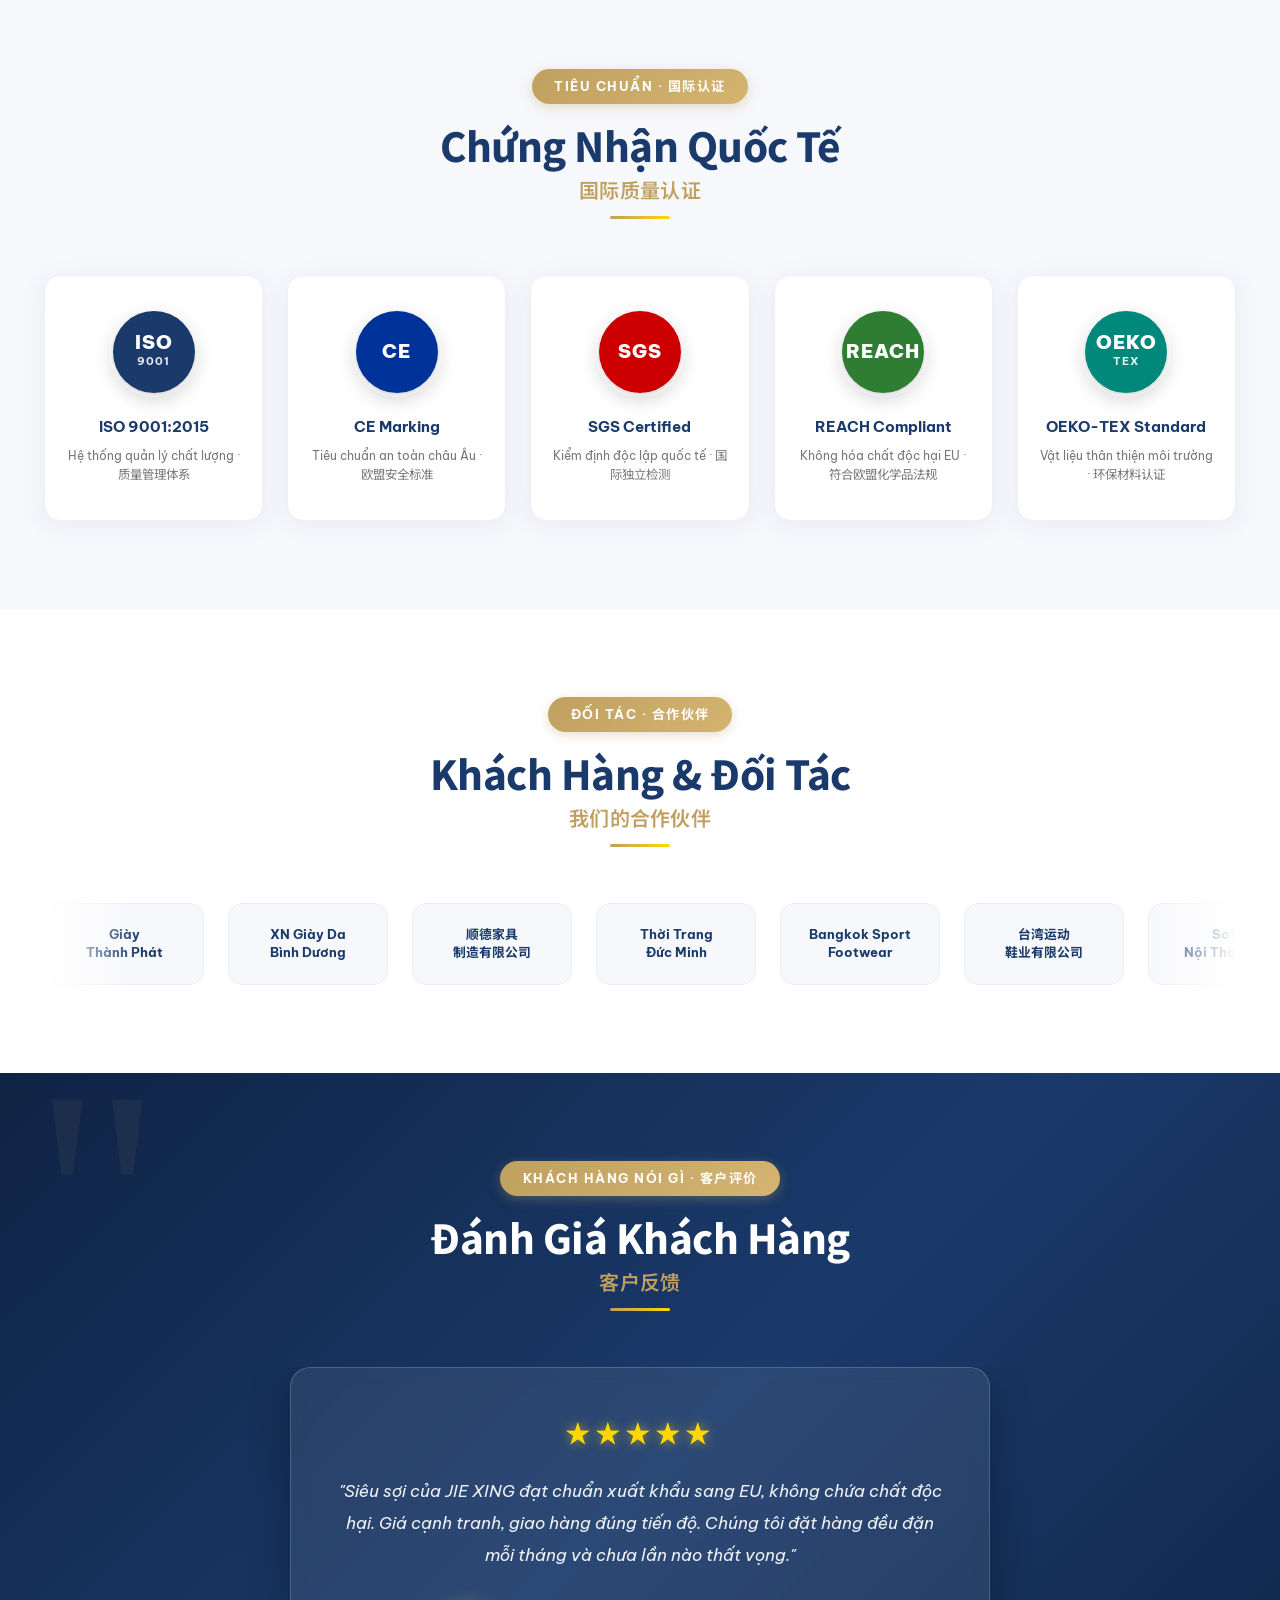
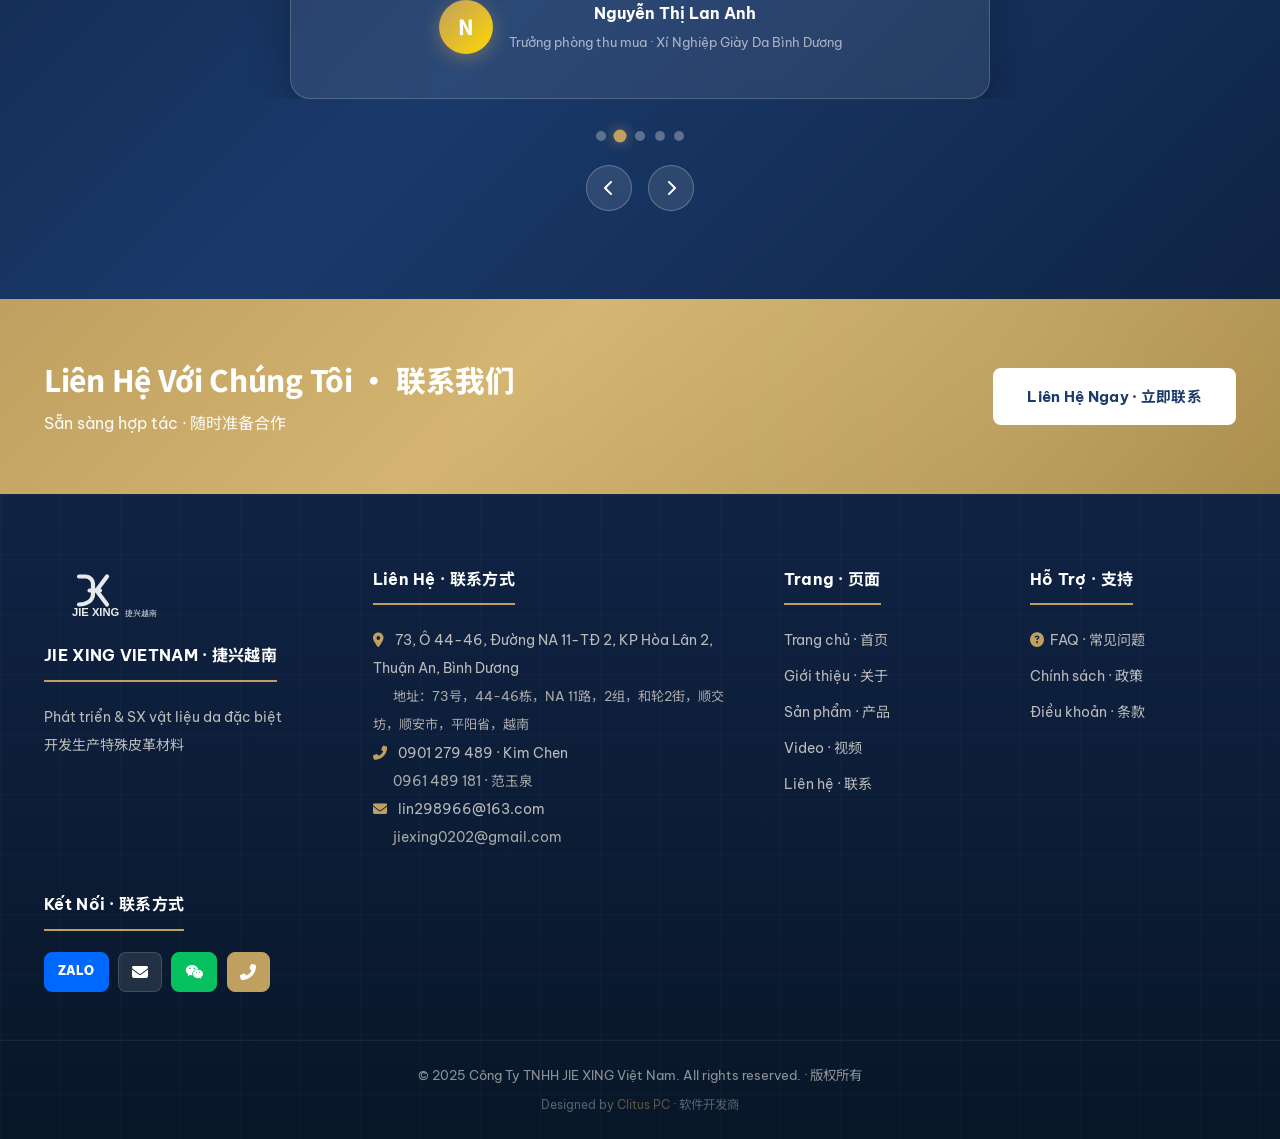
==== commit 3c7026ee: "Revert "Add contact 2: 范玉泉 0961489181 jiexing0202@gmail.com - sync all pages" This reverts commit 00" ====
--- a/index.html
+++ b/index.html
@@ -3,26 +3,144 @@
 <head>
   <meta charset="UTF-8" />
   <meta name="viewport" content="width=device-width, initial-scale=1.0"/>
-  <title>JIE XING VIETNAM · Công Ty TNHH JIE XING Việt Nam</title>
-  <link rel="stylesheet" href="css/style.css"/>
-  <link rel="stylesheet" href="https://cdnjs.cloudflare.com/ajax/libs/font-awesome/6.5.0/css/all.min.css"/>
-  <link href="https://fonts.googleapis.com/css2?family=Playfair+Display:wght@400;700&family=Noto+Sans+SC:wght@300;400;700&family=Be+Vietnam+Pro:wght@300;400;600;700&display=swap" rel="stylesheet"/>
+  <title>JIE XING VIETNAM · Công Ty TNHH JIE XING Việt Nam · 捷兴越南</title>
+
+  <!-- ===== SEO META ===== -->
+  <meta name="description" content="Công ty TNHH JIE XING Việt Nam - Chuyên phát triển, sản xuất vật liệu da PU/PVC, siêu sợi, da tổng hợp, phụ liệu giày dép cao cấp tại Bình Dương, Việt Nam."/>
+  <meta name="keywords" content="JIE XING, da PU, PVC, siêu sợi, vật liệu da, phụ liệu giày, Bình Dương, 捷兴越南, 人造皮革"/>
+  <meta name="author" content="Công Ty TNHH JIE XING Việt Nam"/>
+  <meta name="robots" content="index, follow"/>
+  <link rel="canonical" href="https://jiexing-vietnam.vercel.app/"/>
+
+  <!-- ===== HREFLANG (đa ngôn ngữ SEO) ===== -->
+  <link rel="alternate" hreflang="vi" href="https://jiexing-vietnam.vercel.app/index.html"/>
+  <link rel="alternate" hreflang="zh" href="https://jiexing-vietnam.vercel.app/index-cn.html"/>
+  <link rel="alternate" hreflang="x-default" href="https://jiexing-vietnam.vercel.app/"/>
+
+  <!-- ===== FAVICON ===== -->
+  <link rel="icon" type="image/svg+xml" href="images/favicon.svg"/>
+  <link rel="shortcut icon" href="images/favicon.svg"/>
+
+  <!-- ===== PRECONNECT (tăng tốc tải font/CDN) ===== -->
+  <link rel="preconnect" href="https://fonts.googleapis.com"/>
+  <link rel="preconnect" href="https://fonts.gstatic.com" crossorigin/>
+  <link rel="preconnect" href="https://cdnjs.cloudflare.com"/>
+
+  <!-- ===== DNS PREFETCH ===== -->
+  <link rel="dns-prefetch" href="https://fonts.googleapis.com"/>
+  <link rel="dns-prefetch" href="https://cdnjs.cloudflare.com"/>
+
+  <!-- ===== OPEN GRAPH ===== -->
+  <meta property="og:type" content="website"/>
+  <meta property="og:url" content="https://jiexing-vietnam.vercel.app/"/>
+  <meta property="og:title" content="JIE XING VIETNAM · Vật Liệu Da Cao Cấp"/>
+  <meta property="og:description" content="Phát triển & Sản xuất vật liệu da đặc biệt PU/PVC, siêu sợi, da tổng hợp tại Bình Dương, Việt Nam."/>
+  <meta property="og:image" content="https://jiexing-vietnam.vercel.app/anh-cong-ty/z8016551826097_303a091d71e7a9122ea90979e0007694.jpg"/>
+  <meta property="og:locale" content="vi_VN"/>
+  <meta property="og:site_name" content="JIE XING VIETNAM"/>
+
+  <!-- ===== TWITTER CARD ===== -->
+  <meta name="twitter:card" content="summary_large_image"/>
+  <meta name="twitter:title" content="JIE XING VIETNAM · Vật Liệu Da Cao Cấp"/>
+  <meta name="twitter:description" content="Phát triển & Sản xuất vật liệu da đặc biệt tại Bình Dương, Việt Nam."/>
+  <meta name="twitter:image" content="https://jiexing-vietnam.vercel.app/anh-cong-ty/z8016551826097_303a091d71e7a9122ea90979e0007694.jpg"/>
+
+  <!-- ===== SCHEMA.ORG JSON-LD ===== -->
+  <script type="application/ld+json">
+  {
+    "@context": "https://schema.org",
+    "@type": "LocalBusiness",
+    "name": "Công Ty TNHH JIE XING Việt Nam",
+    "alternateName": "JIE XING VIETNAM",
+    "url": "https://jiexing-vietnam.vercel.app",
+    "logo": "https://jiexing-vietnam.vercel.app/images/logo.svg",
+    "image": "https://jiexing-vietnam.vercel.app/anh-cong-ty/z8016551826097_303a091d71e7a9122ea90979e0007694.jpg",
+    "description": "Phát triển, sản xuất và kinh doanh các sản phẩm da PU, PVC, siêu sợi, da tổng hợp, phụ liệu giày dép cao cấp.",
+    "telephone": "+84901279489",
+    "email": "lin298966@163.com",
+    "address": {
+      "@type": "PostalAddress",
+      "streetAddress": "73, Ô 44-46, Đường NA 11-TĐ 2, KP Hòa Lân 2",
+      "addressLocality": "Thuận An",
+      "addressRegion": "Bình Dương",
+      "addressCountry": "VN"
+    },
+    "openingHoursSpecification": [
+      {"@type":"OpeningHoursSpecification","dayOfWeek":["Monday","Tuesday","Wednesday","Thursday","Friday"],"opens":"08:00","closes":"18:00"},
+      {"@type":"OpeningHoursSpecification","dayOfWeek":["Saturday"],"opens":"08:00","closes":"16:00"},
+      {"@type":"OpeningHoursSpecification","dayOfWeek":["Sunday"],"opens":"09:00","closes":"12:00"}
+    ],
+    "sameAs": ["https://zalo.me/0901279489"]
+  }
+  </script>
+
+  <link rel="stylesheet" href="css/style.css?v=20250709"/>
+  <link rel="stylesheet" href="https://cdnjs.cloudflare.com/ajax/libs/font-awesome/6.5.0/css/all.min.css" media="print" onload="this.media='all'"/>
+  <noscript><link rel="stylesheet" href="https://cdnjs.cloudflare.com/ajax/libs/font-awesome/6.5.0/css/all.min.css"/></noscript>
+  <link href="https://fonts.googleapis.com/css2?family=Be+Vietnam+Pro:wght@300;400;600;700&family=Noto+Sans+SC:wght@300;400;700&display=swap" rel="stylesheet" media="print" onload="this.media='all'"/>
+  <noscript><link href="https://fonts.googleapis.com/css2?family=Be+Vietnam+Pro:wght@300;400;600;700&family=Noto+Sans+SC:wght@300;400;700&display=swap" rel="stylesheet"/></noscript>
+  <style>
+    @keyframes tickerScroll { 0% { transform: translateX(0); } 100% { transform: translateX(-50%); } }
+    @-webkit-keyframes tickerScroll { 0% { -webkit-transform: translateX(0); } 100% { -webkit-transform: translateX(-50%); } }
+  </style>
 </head>
 <body>
 
-<!-- THEME TOGGLE -->
-<div class="theme-toggle" id="themeToggle">
-  <i class="fas fa-moon"></i>
+<!-- ===== LOADING SCREEN ===== -->
+<div id="loadingScreen" role="status" aria-label="Đang tải trang">
+  <div class="loader-inner">
+    <div class="loader-logo">JIE XING</div>
+    <div class="loader-bar"><div class="loader-bar-fill"></div></div>
+    <div class="loader-text">Đang tải · 加载中...</div>
+  </div>
+</div>
+
+<!-- ===== ACCESSIBILITY SKIP LINK ===== -->
+<a href="#main-content" class="skip-link">Bỏ qua điều hướng, đến nội dung chính</a>
+
+<!-- ===== SCROLL PROGRESS BAR ===== -->
+<div id="scrollProgress" role="progressbar" aria-label="Tiến trình cuộn trang"></div>
+
+<!-- ===== CUSTOM CURSOR ===== -->
+<div id="cursor" aria-hidden="true"></div>
+<div id="cursorDot" aria-hidden="true"></div>
+
+<!-- ===== COOKIE CONSENT ===== -->
+<div id="cookieBanner" class="cookie-banner" role="dialog" aria-label="Thông báo cookie" aria-modal="true" style="display:none">
+  <div class="cookie-inner">
+    <div class="cookie-text">
+      <i class="fas fa-cookie-bite" style="color:#c0a060;font-size:1.4rem"></i>
+      <div>
+        <strong>Chúng tôi dùng cookie kỹ thuật</strong>
+        <p>Website sử dụng cookie cần thiết để hoạt động. Không có cookie theo dõi hay quảng cáo. <a href="chinh-sach.html">Xem chính sách</a></p>
+      </div>
+    </div>
+    <div class="cookie-btns">
+      <button id="cookieAccept" class="btn btn-primary btn-sm">Đồng ý</button>
+      <button id="cookieDecline" class="btn btn-outline btn-sm">Bỏ qua</button>
+    </div>
+  </div>
+</div>
+<!-- TICKER - TOP OF PAGE -->
+<div id="tickerBar" style="width:100%;overflow:hidden;background:linear-gradient(90deg,#1a3a6b,#2d5aab,#1a3a6b);padding:9px 0;display:block;">
+  <div id="tickerTrack" style="display:flex;white-space:nowrap;">
+    <span style="color:#fff;padding:0 2rem;font-size:0.85rem;font-weight:500;display:inline-flex;align-items:center;gap:6px;"><i class="fas fa-star" style="color:#ffd700;"></i> Chất lượng đảm bảo 100% · 保证100%质量</span>
+    <span style="color:#fff;padding:0 2rem;font-size:0.85rem;font-weight:500;display:inline-flex;align-items:center;gap:6px;"><i class="fas fa-truck" style="color:#ffd700;"></i> Giao hàng toàn quốc · 全国配送</span>
+    <span style="color:#fff;padding:0 2rem;font-size:0.85rem;font-weight:500;display:inline-flex;align-items:center;gap:6px;"><i class="fas fa-shield-alt" style="color:#ffd700;"></i> Uy tín hơn 10 năm · 10年信誉</span>
+    <span style="color:#fff;padding:0 2rem;font-size:0.85rem;font-weight:500;display:inline-flex;align-items:center;gap:6px;"><i class="fas fa-phone-alt" style="color:#ffd700;"></i> Hotline: 0901 279 489</span>
+    <span style="color:#fff;padding:0 2rem;font-size:0.85rem;font-weight:500;display:inline-flex;align-items:center;gap:6px;"><i class="fas fa-envelope" style="color:#ffd700;"></i> Email: lin298966@163.com</span>
+    <span style="color:#fff;padding:0 2rem;font-size:0.85rem;font-weight:500;display:inline-flex;align-items:center;gap:6px;"><i class="fas fa-star" style="color:#ffd700;"></i> Chất lượng đảm bảo 100% · 保证100%质量</span>
+    <span style="color:#fff;padding:0 2rem;font-size:0.85rem;font-weight:500;display:inline-flex;align-items:center;gap:6px;"><i class="fas fa-truck" style="color:#ffd700;"></i> Giao hàng toàn quốc · 全国配送</span>
+    <span style="color:#fff;padding:0 2rem;font-size:0.85rem;font-weight:500;display:inline-flex;align-items:center;gap:6px;"><i class="fas fa-shield-alt" style="color:#ffd700;"></i> Uy tín hơn 10 năm · 10年信誉</span>
+    <span style="color:#fff;padding:0 2rem;font-size:0.85rem;font-weight:500;display:inline-flex;align-items:center;gap:6px;"><i class="fas fa-phone-alt" style="color:#ffd700;"></i> Hotline: 0901 279 489</span>
+    <span style="color:#fff;padding:0 2rem;font-size:0.85rem;font-weight:500;display:inline-flex;align-items:center;gap:6px;"><i class="fas fa-envelope" style="color:#ffd700;"></i> Email: lin298966@163.com</span>
+  </div>
 </div>
 
 <!-- TOP BAR -->
 <div class="topbar">
   <div class="container topbar-inner">
-    <span><i class="fas fa-phone-alt"></i> 0901 279 489 &nbsp;|&nbsp; <i class="fas fa-envelope"></i> lin298966@163.com &nbsp;|&nbsp; <i class="fas fa-phone-alt"></i> 0961 489 181 &nbsp;|&nbsp; <i class="fas fa-envelope"></i> jiexing0202@gmail.com</span>
-    <span class="lang-switch">
-      <a href="index.html" class="active">🇻🇳 Tiếng Việt</a> |
-      <a href="index-cn.html">🇨🇳 中文</a>
-    </span>
+    <span><i class="fas fa-phone-alt"></i> 0901 279 489 &nbsp;|&nbsp; <i class="fas fa-phone-alt"></i> 0961 489 181 &nbsp;|&nbsp; <i class="fas fa-envelope"></i> lin298966@163.com &nbsp;|&nbsp; <i class="fas fa-envelope"></i> jiexing0202@gmail.com</span>
   </div>
 </div>
 
@@ -44,29 +162,14 @@
   </div>
 </nav>
 
-<!-- TICKER / MARQUEE -->
-<div class="ticker-wrap">
-  <marquee behavior="scroll" direction="left" scrollamount="5" onmouseover="this.stop()" onmouseout="this.start()">
-    <span class="ticker-item"><i class="fas fa-star"></i> Chất lượng đảm bảo 100% · 保证100%质量</span>
-    <span class="ticker-item"><i class="fas fa-truck"></i> Giao hàng toàn quốc · 全国配送</span>
-    <span class="ticker-item"><i class="fas fa-shield-alt"></i> Uy tín hơn 10 năm · 10年信誉</span>
-    <span class="ticker-item"><i class="fas fa-phone-alt"></i> Hotline: 0901 279 489</span>
-    <span class="ticker-item"><i class="fas fa-envelope"></i> Email: lin298966@163.com</span>
-    <span class="ticker-item"><i class="fas fa-star"></i> Chất lượng đảm bảo 100% · 保证100%质量</span>
-    <span class="ticker-item"><i class="fas fa-truck"></i> Giao hàng toàn quốc · 全国配送</span>
-    <span class="ticker-item"><i class="fas fa-shield-alt"></i> Uy tín hơn 10 năm · 10年信誉</span>
-    <span class="ticker-item"><i class="fas fa-phone-alt"></i> Hotline: 0901 279 489</span>
-    <span class="ticker-item"><i class="fas fa-envelope"></i> Email: lin298966@163.com</span>
-  </marquee>
-</div>
 
 <!-- HERO SECTION -->
-<section class="hero">
+<section class="hero" id="main-content">
   <div class="hero-overlay"></div>
   <div class="hero-slider" id="heroSlider">
-    <div class="hero-slide active" style="background-image:url('ảnh công ty/z8016551817823_c7d93742f6160e219758ad115d58da5d.jpg')"></div>
-    <div class="hero-slide" style="background-image:url('ảnh công ty/z8016551826097_303a091d71e7a9122ea90979e0007694.jpg')"></div>
-    <div class="hero-slide" style="background-image:url('ảnh công ty/z8016551826808_bf2a0deb4a91d58156585b9fcf9eed31.jpg')"></div>
+    <div class="hero-slide active" style="background-image:url('anh-cong-ty/z8016551817823_c7d93742f6160e219758ad115d58da5d.jpg')"></div>
+    <div class="hero-slide" style="background-image:url('anh-cong-ty/z8016551826097_303a091d71e7a9122ea90979e0007694.jpg')"></div>
+    <div class="hero-slide" style="background-image:url('anh-cong-ty/z8016551826808_bf2a0deb4a91d58156585b9fcf9eed31.jpg')"></div>
   </div>
   <div class="hero-content">
     <div class="hero-badge">🏆 Uy tín · 品质 · Quality</div>
@@ -110,13 +213,9 @@
 </div>
 
 <!-- ABOUT PREVIEW -->
-<section class="section about-preview parallax" style="background-image:linear-gradient(rgba(255,255,255,0.95),rgba(255,255,255,0.95)),url('ảnh công ty/z8016551826808_bf2a0deb4a91d58156585b9fcf9eed31.jpg')">
-  <div class="container about-grid">
-    <div class="about-images" data-aos="fade-right">
-      <img src="ảnh công ty/z8016551826097_303a091d71e7a9122ea90979e0007694.jpg" alt="Công ty" class="about-img-main zoom-hover"/>
-      <img src="ảnh công ty/z8016551826808_bf2a0deb4a91d58156585b9fcf9eed31.jpg" alt="Công ty" class="about-img-sub"/>
-    </div>
-    <div class="about-text" data-aos="fade-left">
+<section class="section about-preview">
+  <div class="container">
+    <div class="about-text" data-aos="fade-up" style="max-width:800px;margin:0 auto">
       <div class="section-label">Về Chúng Tôi · 关于我们</div>
       <h2>JIE XING VIETNAM<br/><small>捷兴越南责任有限公司</small></h2>
       <p>Phạm vi chính: Phát triển, sản xuất và kinh doanh các sản phẩm da, giả da, PU, PVC, da tổng hợp, siêu sợi, bảo vệ môi trường, phụ liệu giày dép, sô pha, các loại phụ liệu đặc biệt.</p>
@@ -164,20 +263,190 @@
     </div>
     <div class="video-grid">
       <div class="video-card" data-aos="zoom-in">
-        <video controls poster="ảnh sản phẩm/z8016550940335_d1de481fe2f7ef6e64ea0d3e5777d00e.jpg" data-autoplay>
-          <source src="ảnh sản phẩm video/8016551160498.mp4" type="video/mp4"/>
+        <video controls poster="anh-san-pham/z8016550940335_d1de481fe2f7ef6e64ea0d3e5777d00e.jpg" data-autoplay> <source src="video-san-pham/8016551160498.mp4" type="video/mp4"/>
         </video>
         <p>Video Sản Phẩm 1 · 产品视频 1</p>
       </div>
       <div class="video-card" data-aos="zoom-in" data-aos-delay="200">
-        <video controls poster="ảnh sản phẩm/z8016550940522_28737a77425d997f7e8315f573cdece9.jpg" data-autoplay>
-          <source src="ảnh sản phẩm video/8016552766700.mp4" type="video/mp4"/>
+        <video controls poster="anh-san-pham/z8016550940522_28737a77425d997f7e8315f573cdece9.jpg" data-autoplay>
+          <source src="video-san-pham/8016552766700.mp4" type="video/mp4"/>
         </video>
         <p>Video Sản Phẩm 2 · 产品视频 2</p>
       </div>
     </div>
     <div class="center-btn">
       <a href="video.html" class="btn btn-primary">Xem Thêm Video · 查看更多视频 <i class="fas fa-play"></i></a>
+    </div>
+  </div>
+</section>
+
+<!-- ISO / CE / SGS BADGES -->
+<section class="section certifications-section">
+  <div class="container">
+    <div class="section-header" data-aos="fade-up">
+      <div class="section-label">Tiêu Chuẩn · 国际认证</div>
+      <h2>Chứng Nhận Quốc Tế<br/><small>国际质量认证</small></h2>
+    </div>
+    <div class="cert-grid">
+      <div class="cert-card" data-aos="zoom-in" data-aos-delay="100">
+        <div class="cert-badge cert-iso">
+          <span class="cert-abbr">ISO</span>
+          <span class="cert-num">9001</span>
+        </div>
+        <h4>ISO 9001:2015</h4>
+        <p>Hệ thống quản lý chất lượng · 质量管理体系</p>
+      </div>
+      <div class="cert-card" data-aos="zoom-in" data-aos-delay="200">
+        <div class="cert-badge cert-ce">
+          <span class="cert-abbr">CE</span>
+        </div>
+        <h4>CE Marking</h4>
+        <p>Tiêu chuẩn an toàn châu Âu · 欧盟安全标准</p>
+      </div>
+      <div class="cert-card" data-aos="zoom-in" data-aos-delay="300">
+        <div class="cert-badge cert-sgs">
+          <span class="cert-abbr">SGS</span>
+        </div>
+        <h4>SGS Certified</h4>
+        <p>Kiểm định độc lập quốc tế · 国际独立检测</p>
+      </div>
+      <div class="cert-card" data-aos="zoom-in" data-aos-delay="400">
+        <div class="cert-badge cert-reach">
+          <span class="cert-abbr">REACH</span>
+        </div>
+        <h4>REACH Compliant</h4>
+        <p>Không hóa chất độc hại EU · 符合欧盟化学品法规</p>
+      </div>
+      <div class="cert-card" data-aos="zoom-in" data-aos-delay="500">
+        <div class="cert-badge cert-oeko">
+          <span class="cert-abbr">OEKO</span>
+          <span class="cert-num">TEX</span>
+        </div>
+        <h4>OEKO-TEX Standard</h4>
+        <p>Vật liệu thân thiện môi trường · 环保材料认证</p>
+      </div>
+    </div>
+  </div>
+</section>
+
+<!-- PARTNER LOGO CAROUSEL -->
+<section class="section partners-section">
+  <div class="container">
+    <div class="section-header" data-aos="fade-up">
+      <div class="section-label">Đối Tác · 合作伙伴</div>
+      <h2>Khách Hàng & Đối Tác<br/><small>我们的合作伙伴</small></h2>
+    </div>
+    <div class="partners-carousel-wrap" data-aos="fade-up">
+      <div class="partners-track" id="partnersTrack">
+        <!-- Row 1 -->
+        <div class="partner-logo-item"><div class="partner-logo-box"><span class="partner-name">Giày<br/>Thành Phát</span></div></div>
+        <div class="partner-logo-item"><div class="partner-logo-box"><span class="partner-name">XN Giày Da<br/>Bình Dương</span></div></div>
+        <div class="partner-logo-item"><div class="partner-logo-box"><span class="partner-name">顺德家具<br/>制造有限公司</span></div></div>
+        <div class="partner-logo-item"><div class="partner-logo-box"><span class="partner-name">Thời Trang<br/>Đức Minh</span></div></div>
+        <div class="partner-logo-item"><div class="partner-logo-box"><span class="partner-name">Bangkok Sport<br/>Footwear</span></div></div>
+        <div class="partner-logo-item"><div class="partner-logo-box"><span class="partner-name">台湾运动<br/>鞋业有限公司</span></div></div>
+        <div class="partner-logo-item"><div class="partner-logo-box"><span class="partner-name">Sofa<br/>Nội Thất Việt</span></div></div>
+        <div class="partner-logo-item"><div class="partner-logo-box"><span class="partner-name">广州皮革<br/>进出口公司</span></div></div>
+        <!-- Duplicate for loop -->
+        <div class="partner-logo-item"><div class="partner-logo-box"><span class="partner-name">Giày<br/>Thành Phát</span></div></div>
+        <div class="partner-logo-item"><div class="partner-logo-box"><span class="partner-name">XN Giày Da<br/>Bình Dương</span></div></div>
+        <div class="partner-logo-item"><div class="partner-logo-box"><span class="partner-name">顺德家具<br/>制造有限公司</span></div></div>
+        <div class="partner-logo-item"><div class="partner-logo-box"><span class="partner-name">Thời Trang<br/>Đức Minh</span></div></div>
+        <div class="partner-logo-item"><div class="partner-logo-box"><span class="partner-name">Bangkok Sport<br/>Footwear</span></div></div>
+        <div class="partner-logo-item"><div class="partner-logo-box"><span class="partner-name">台湾运动<br/>鞋业有限公司</span></div></div>
+        <div class="partner-logo-item"><div class="partner-logo-box"><span class="partner-name">Sofa<br/>Nội Thất Việt</span></div></div>
+        <div class="partner-logo-item"><div class="partner-logo-box"><span class="partner-name">广州皮革<br/>进出口公司</span></div></div>
+      </div>
+    </div>
+  </div>
+</section>
+
+<!-- TESTIMONIALS - ĐÁNH GIÁ KHÁCH HÀNG -->
+<section class="section testimonials-section">
+  <div class="container">
+    <div class="section-header" data-aos="fade-up">
+      <div class="section-label">Khách Hàng Nói Gì · 客户评价</div>
+      <h2>Đánh Giá Khách Hàng<br/><small>客户反馈</small></h2>
+    </div>
+    <div class="testimonials-slider" id="testimonialsSlider">
+      <div class="testimonial-track" id="testimonialTrack">
+
+        <div class="testimonial-slide">
+          <div class="testimonial-card">
+            <div class="testimonial-stars">★★★★★</div>
+            <p class="testimonial-text">"Chúng tôi đã hợp tác với JIE XING hơn 4 năm. Chất lượng da PU ổn định, không bị bong tróc sau 2 năm sử dụng. Đặc biệt anh Kim Chen hỗ trợ kỹ thuật rất nhiệt tình, giải đáp nhanh qua Zalo."</p>
+            <div class="testimonial-author">
+              <div class="testimonial-avatar">P</div>
+              <div>
+                <strong>Phạm Quốc Hùng</strong>
+                <span>Giám đốc sản xuất · Công ty Giày Thành Phát, TP.HCM</span>
+              </div>
+            </div>
+          </div>
+        </div>
+
+        <div class="testimonial-slide">
+          <div class="testimonial-card">
+            <div class="testimonial-stars">★★★★★</div>
+            <p class="testimonial-text">"Siêu sợi của JIE XING đạt chuẩn xuất khẩu sang EU, không chứa chất độc hại. Giá cạnh tranh, giao hàng đúng tiến độ. Chúng tôi đặt hàng đều đặn mỗi tháng và chưa lần nào thất vọng."</p>
+            <div class="testimonial-author">
+              <div class="testimonial-avatar">N</div>
+              <div>
+                <strong>Nguyễn Thị Lan Anh</strong>
+                <span>Trưởng phòng thu mua · Xí Nghiệp Giày Da Bình Dương</span>
+              </div>
+            </div>
+          </div>
+        </div>
+
+        <div class="testimonial-slide">
+          <div class="testimonial-card">
+            <div class="testimonial-stars">★★★★★</div>
+            <p class="testimonial-text">"捷兴越南的PU人造皮质量非常稳定，颜色还原度高，适合我们高端沙发产品线。合作5年，从未出现质量投诉。价格透明，交货准时，是值得长期信赖的供应商。"</p>
+            <div class="testimonial-author">
+              <div class="testimonial-avatar">王</div>
+              <div>
+                <strong>王建国</strong>
+                <span>采购总监 · 广州顺德家具制造有限公司</span>
+              </div>
+            </div>
+          </div>
+        </div>
+
+        <div class="testimonial-slide">
+          <div class="testimonial-card">
+            <div class="testimonial-stars">★★★★★</div>
+            <p class="testimonial-text">"Vật liệu TPU bảo vệ môi trường của JIE XING giúp sản phẩm túi xách của chúng tôi đạt chứng nhận REACH. Mẫu mã đa dạng, team kỹ thuật hỗ trợ chọn mẫu rất chuyên nghiệp."</p>
+            <div class="testimonial-author">
+              <div class="testimonial-avatar">T</div>
+              <div>
+                <strong>Trần Minh Đức</strong>
+                <span>CEO · Công ty TNHH Thời Trang Đức Minh, Bình Dương</span>
+              </div>
+            </div>
+          </div>
+        </div>
+
+        <div class="testimonial-slide">
+          <div class="testimonial-card">
+            <div class="testimonial-stars">★★★★★</div>
+            <p class="testimonial-text">"We source PVC and microfiber materials from JIE XING for our sports shoe line. Quality is consistent batch after batch. Kim Chen responds within hours and always finds solutions. Highly recommended partner."</p>
+            <div class="testimonial-author">
+              <div class="testimonial-avatar">S</div>
+              <div>
+                <strong>Somchai Wiriyakul</strong>
+                <span>Purchasing Manager · Bangkok Sport Footwear Co., Thailand</span>
+              </div>
+            </div>
+          </div>
+        </div>
+
+      </div>
+    </div>
+    <div class="testimonial-dots" id="testimonialDots"></div>
+    <div class="testimonial-nav">
+      <button class="t-prev" onclick="testimonialPrev()"><i class="fas fa-chevron-left"></i></button>
+      <button class="t-next" onclick="testimonialNext()"><i class="fas fa-chevron-right"></i></button>
     </div>
   </div>
 </section>
@@ -205,11 +474,9 @@
     </div>
     <div class="footer-col">
       <h4>Liên Hệ · 联系方式</h4>
-      <p><i class="fas fa-map-marker-alt"></i> 73, Ô 44-46, Đường NA 11-TĐ 2, KP Hòa Lân 2, Thuận An, Bình Dương</p>
-      <p><i class="fas fa-phone-alt"></i> 0901 279 489 · Kim Chen</p>
-      <p><i class="fas fa-phone-alt"></i> 0961 489 181 · 范玉泉</p>
-      <p><i class="fas fa-envelope"></i> lin298966@163.com</p>
-      <p><i class="fas fa-envelope"></i> jiexing0202@gmail.com</p>
+      <p><i class="fas fa-map-marker-alt"></i> 73, Ô 44-46, Đường NA 11-TĐ 2, KP Hòa Lân 2, Thuận An, Bình Dương<br/><span style="padding-left:1.3rem;font-size:0.82rem;color:#aaa">地址：73号，44-46栋，NA 11路，2组，和轮2街，顺交坊，顺安市，平阳省，越南</span></p>
+      <p><i class="fas fa-phone-alt"></i> 0901 279 489 · Kim Chen<br/><span style="padding-left:1.3rem;font-size:0.85rem;color:#aaa">0961 489 181 · 范玉泉</span></p>
+      <p><i class="fas fa-envelope"></i> lin298966@163.com<br/><span style="padding-left:1.3rem;font-size:0.85rem;color:#aaa">jiexing0202@gmail.com</span></p>
     </div>
     <div class="footer-col">
       <h4>Trang · 页面</h4>
@@ -222,6 +489,14 @@
       </ul>
     </div>
     <div class="footer-col">
+      <h4>Hỗ Trợ · 支持</h4>
+      <ul>
+        <li><a href="faq.html"><i class="fas fa-question-circle" style="color:#c0a060;margin-right:6px"></i>FAQ · 常见问题</a></li>
+        <li><a href="chinh-sach.html">Chính sách · 政策</a></li>
+        <li><a href="dieu-khoan.html">Điều khoản · 条款</a></li>
+      </ul>
+    </div>
+    <div class="footer-col">
       <h4>Kết Nối · 联系方式</h4>
       <div class="social-links">
         <a href="https://zalo.me/0901279489" title="Zalo" target="_blank" style="background:#0068ff;border-color:#0068ff"><span style="font-size:0.75rem;font-weight:900;letter-spacing:.5px">ZALO</span></a>
@@ -233,6 +508,7 @@
   </div>
   <div class="footer-bottom">
     <p>© 2025 Công Ty TNHH JIE XING Việt Nam. All rights reserved. · 版权所有</p>
+    <p style="margin-top:0.4rem;font-size:0.78rem;opacity:0.6">Designed by <a href="#" style="color:#c0a060;text-decoration:none">Clitus PC</a> · 软件开发商</p>
   </div>
 </footer>
 
@@ -241,7 +517,30 @@
 <script src="js/main.js"></script>
 <script src="js/advanced.js"></script>
 <script>
-  // Featured products (first 8) with scroll animation
+  // Ticker: JS fallback đảm bảo chạy trên mọi mobile
+  (function(){
+    var track = document.getElementById('tickerTrack');
+    if (!track) return;
+    // Clone nội dung để seamless loop
+    var clone = track.innerHTML;
+    track.innerHTML = clone + clone;
+    var totalW = track.scrollWidth / 2;
+    var pos = 0;
+    var speed = 0.5; // px mỗi frame
+    function tick() {
+      pos -= speed;
+      if (pos <= -totalW) pos = 0;
+      track.style.transform = 'translateX(' + pos + 'px)';
+      track.style.webkitTransform = 'translateX(' + pos + 'px)';
+      requestAnimationFrame(tick);
+    }
+    // Tắt CSS animation, dùng JS animation
+    track.style.animation = 'none';
+    track.style.webkitAnimation = 'none';
+    requestAnimationFrame(tick);
+  })();
+</script>
+<script>
   const imgs = [
     'z8016550940335_d1de481fe2f7ef6e64ea0d3e5777d00e',
     'z8016550945421_5ee60f206d3b8f847e7f7530803e3512',
@@ -253,10 +552,13 @@
     'z8016551122156_d5ec9e5bd910c740a6707cb59f9cbdee'
   ];
   const grid = document.getElementById('featuredGrid');
+  // Index cần xoay 90 độ do EXIF: index 5 (SP6)
+  const rotateIdx = [5];
   imgs.forEach((n,i) => {
+    const needRotate = rotateIdx.includes(i);
     grid.innerHTML += `<div class="product-card zoom-hover" data-aos="fade-up" data-aos-delay="${i*100}" data-category="category${(i%3)+1}">
       <div class="product-img-wrap">
-        <img src="ảnh sản phẩm/${n}.jpg" alt="Sản phẩm ${i+1}" loading="lazy" class="zoomable"/>
+        <img src="anh-san-pham/${n}.jpg" alt="Sản phẩm ${i+1}" loading="lazy" class="zoomable" style="${needRotate ? 'transform:rotate(90deg);transform-origin:center;' : ''}"/>
         <div class="product-overlay"><a href="san-pham.html" class="btn btn-sm">Xem · 查看</a></div>
       </div>
       <div class="product-info">
